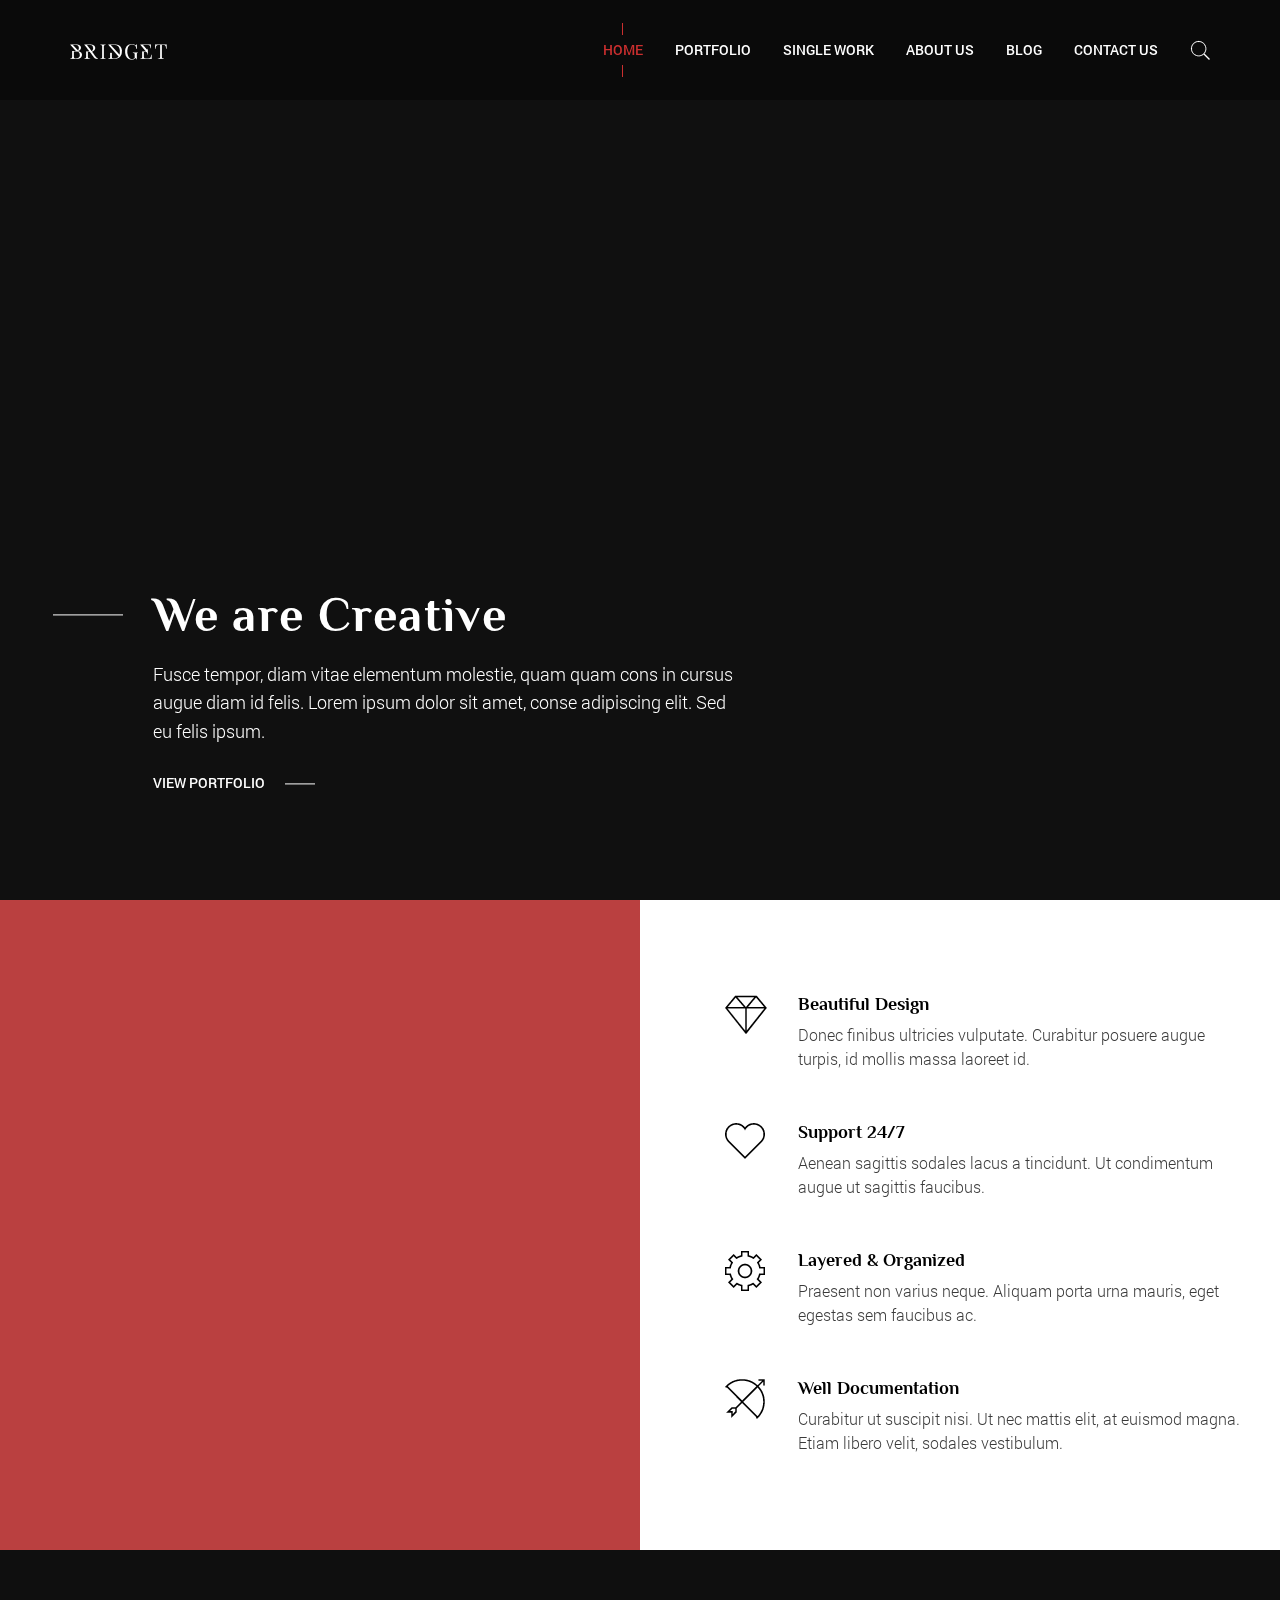
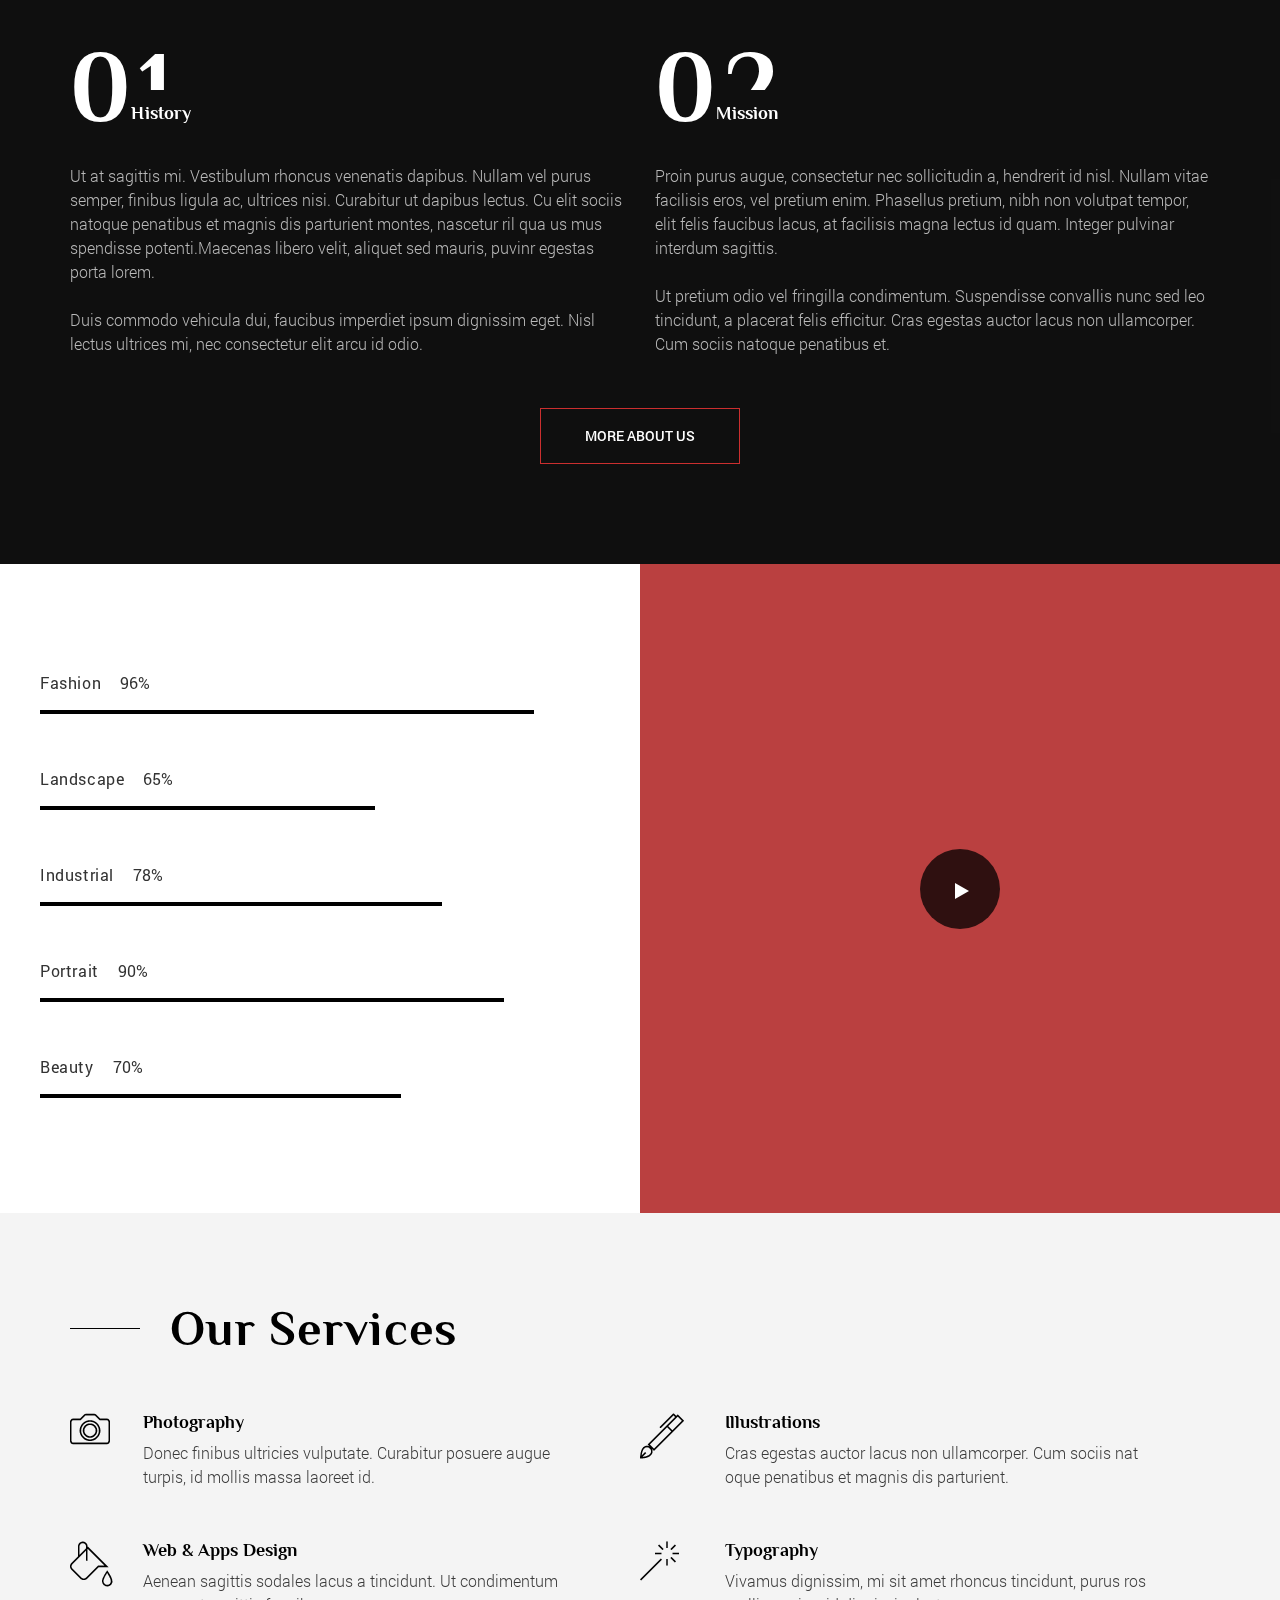
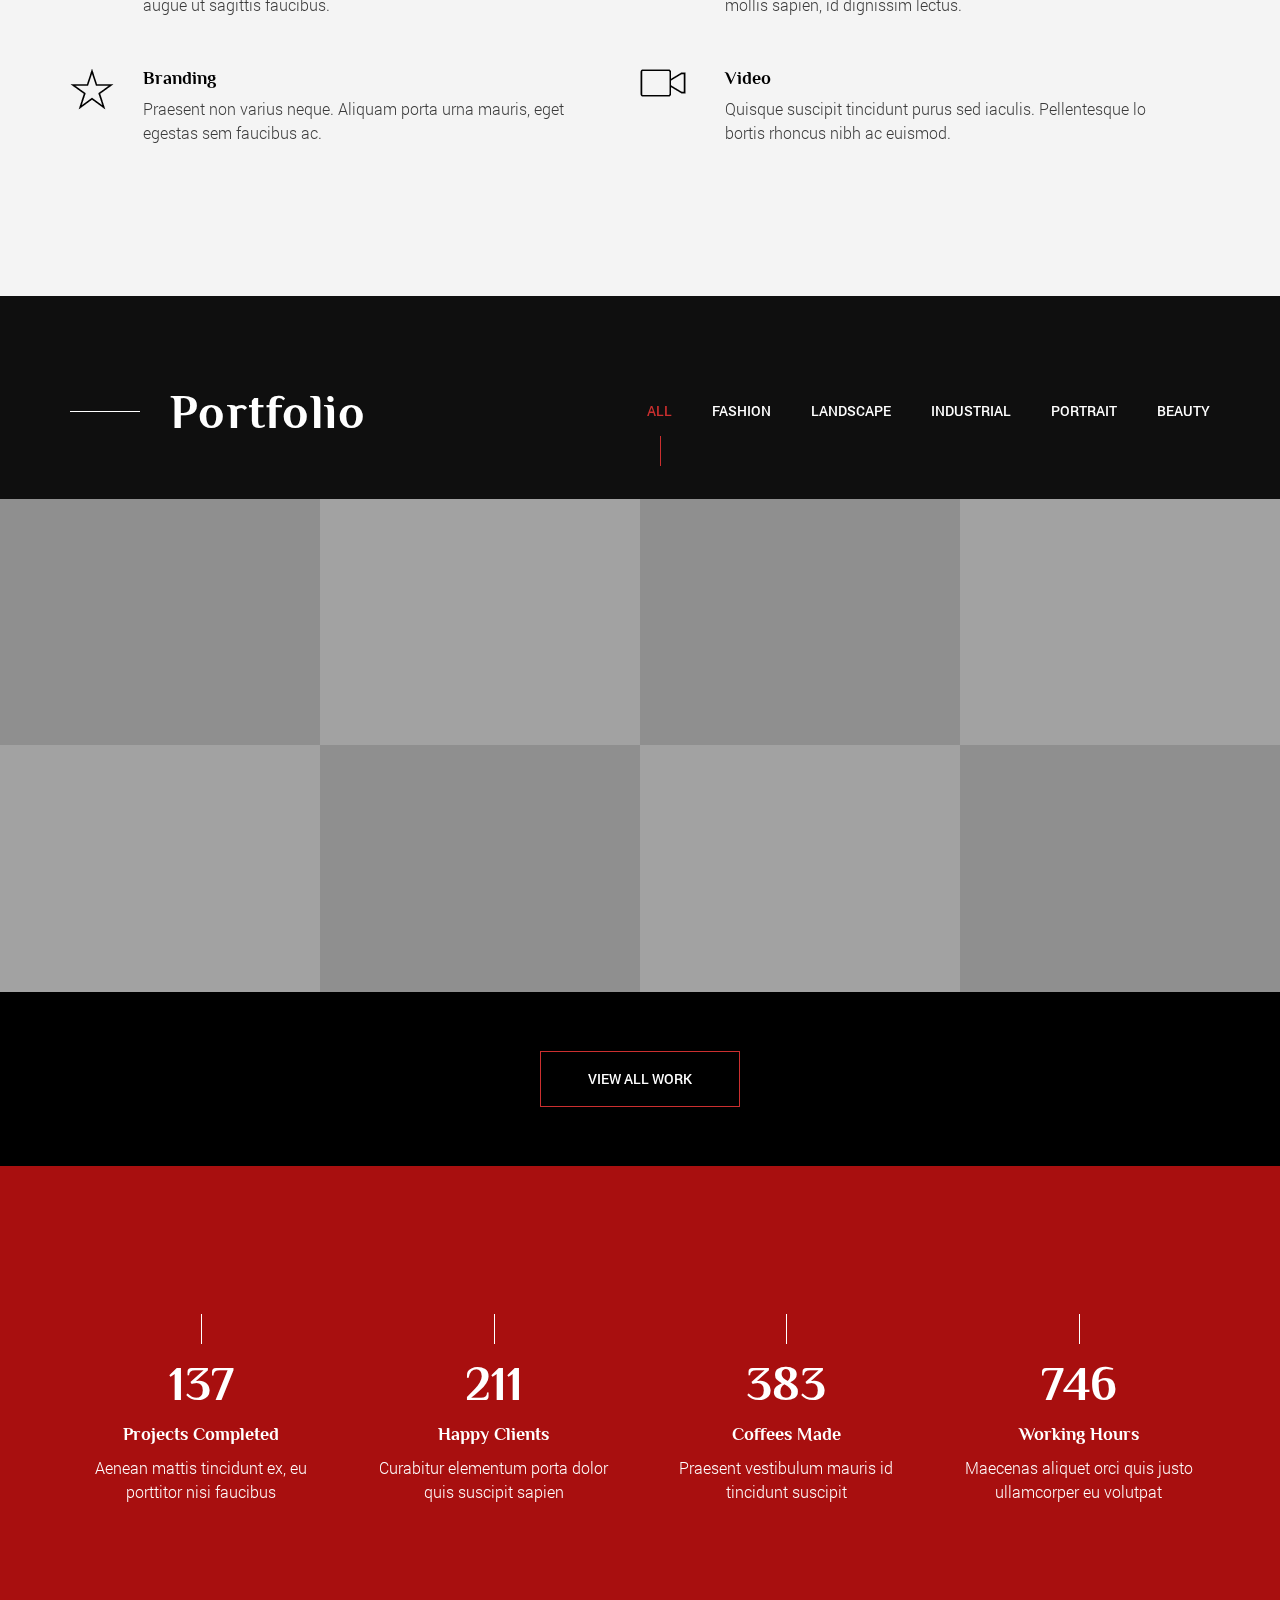
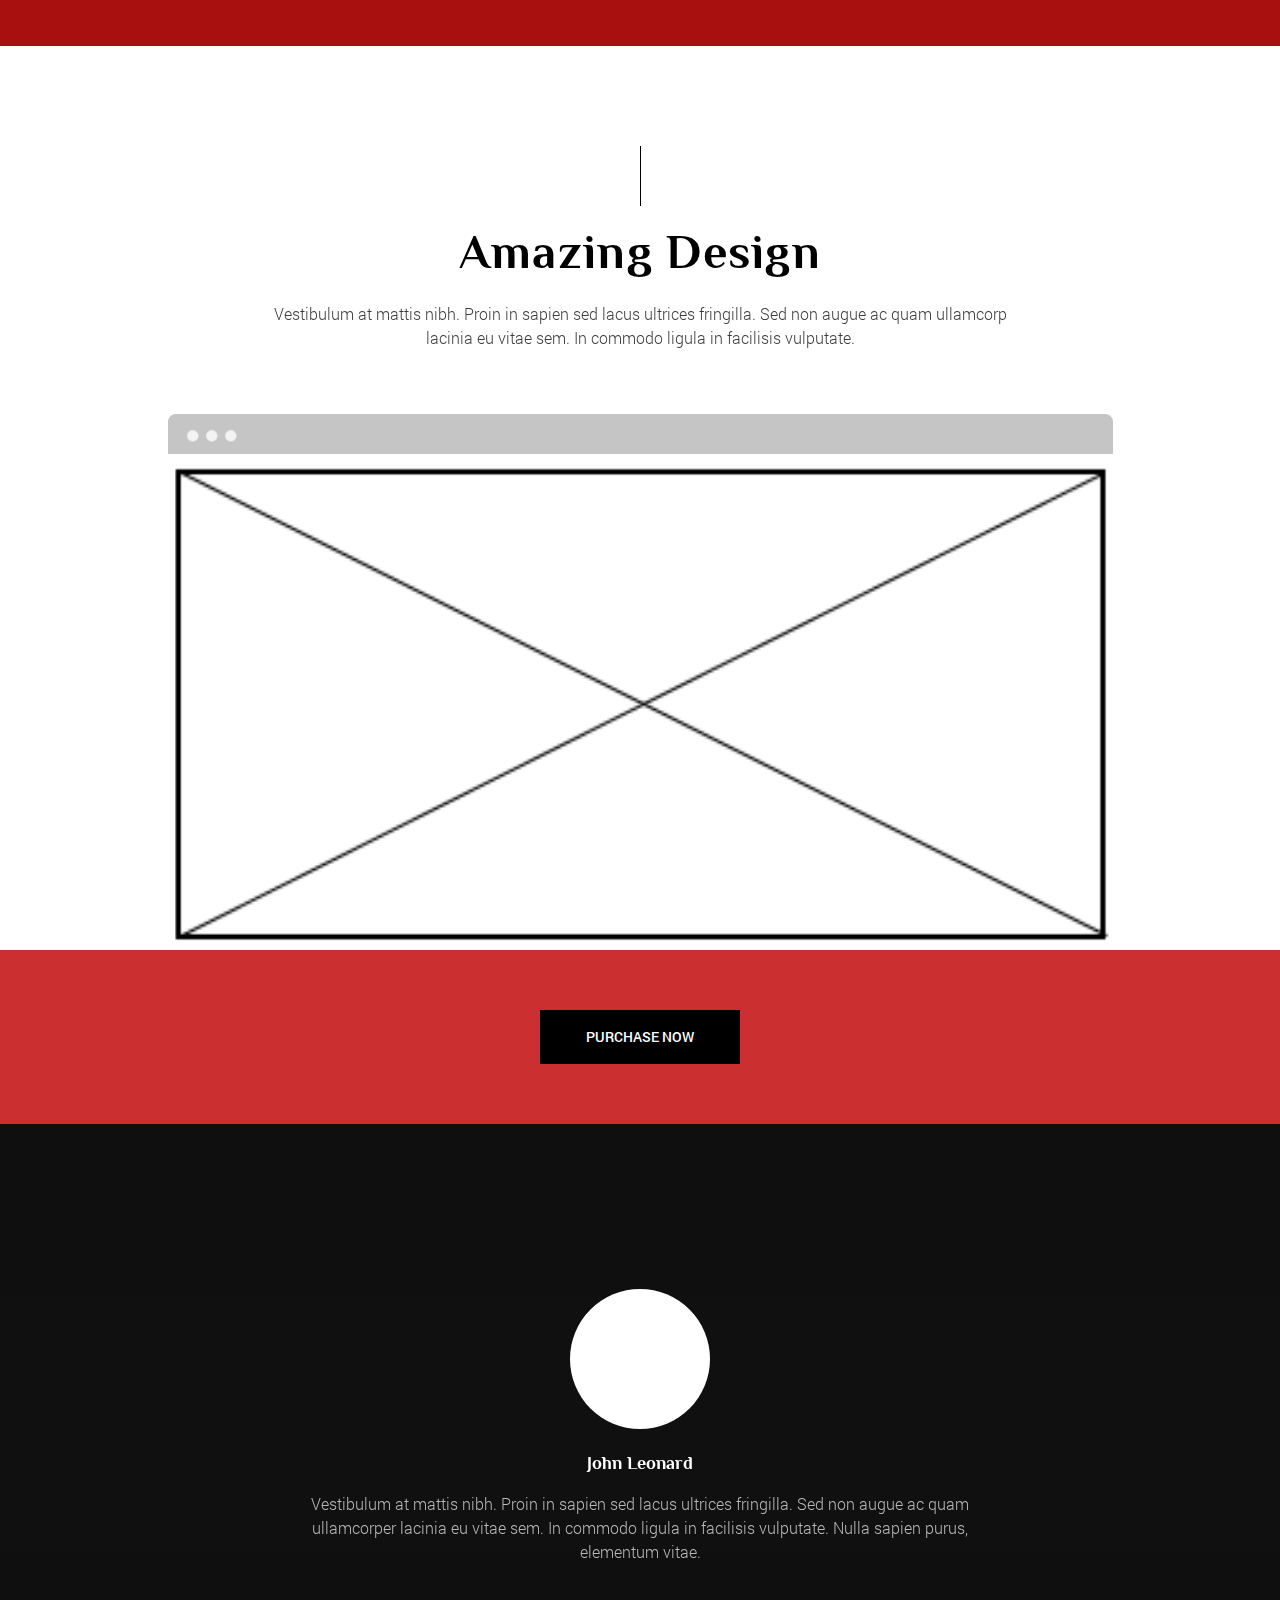
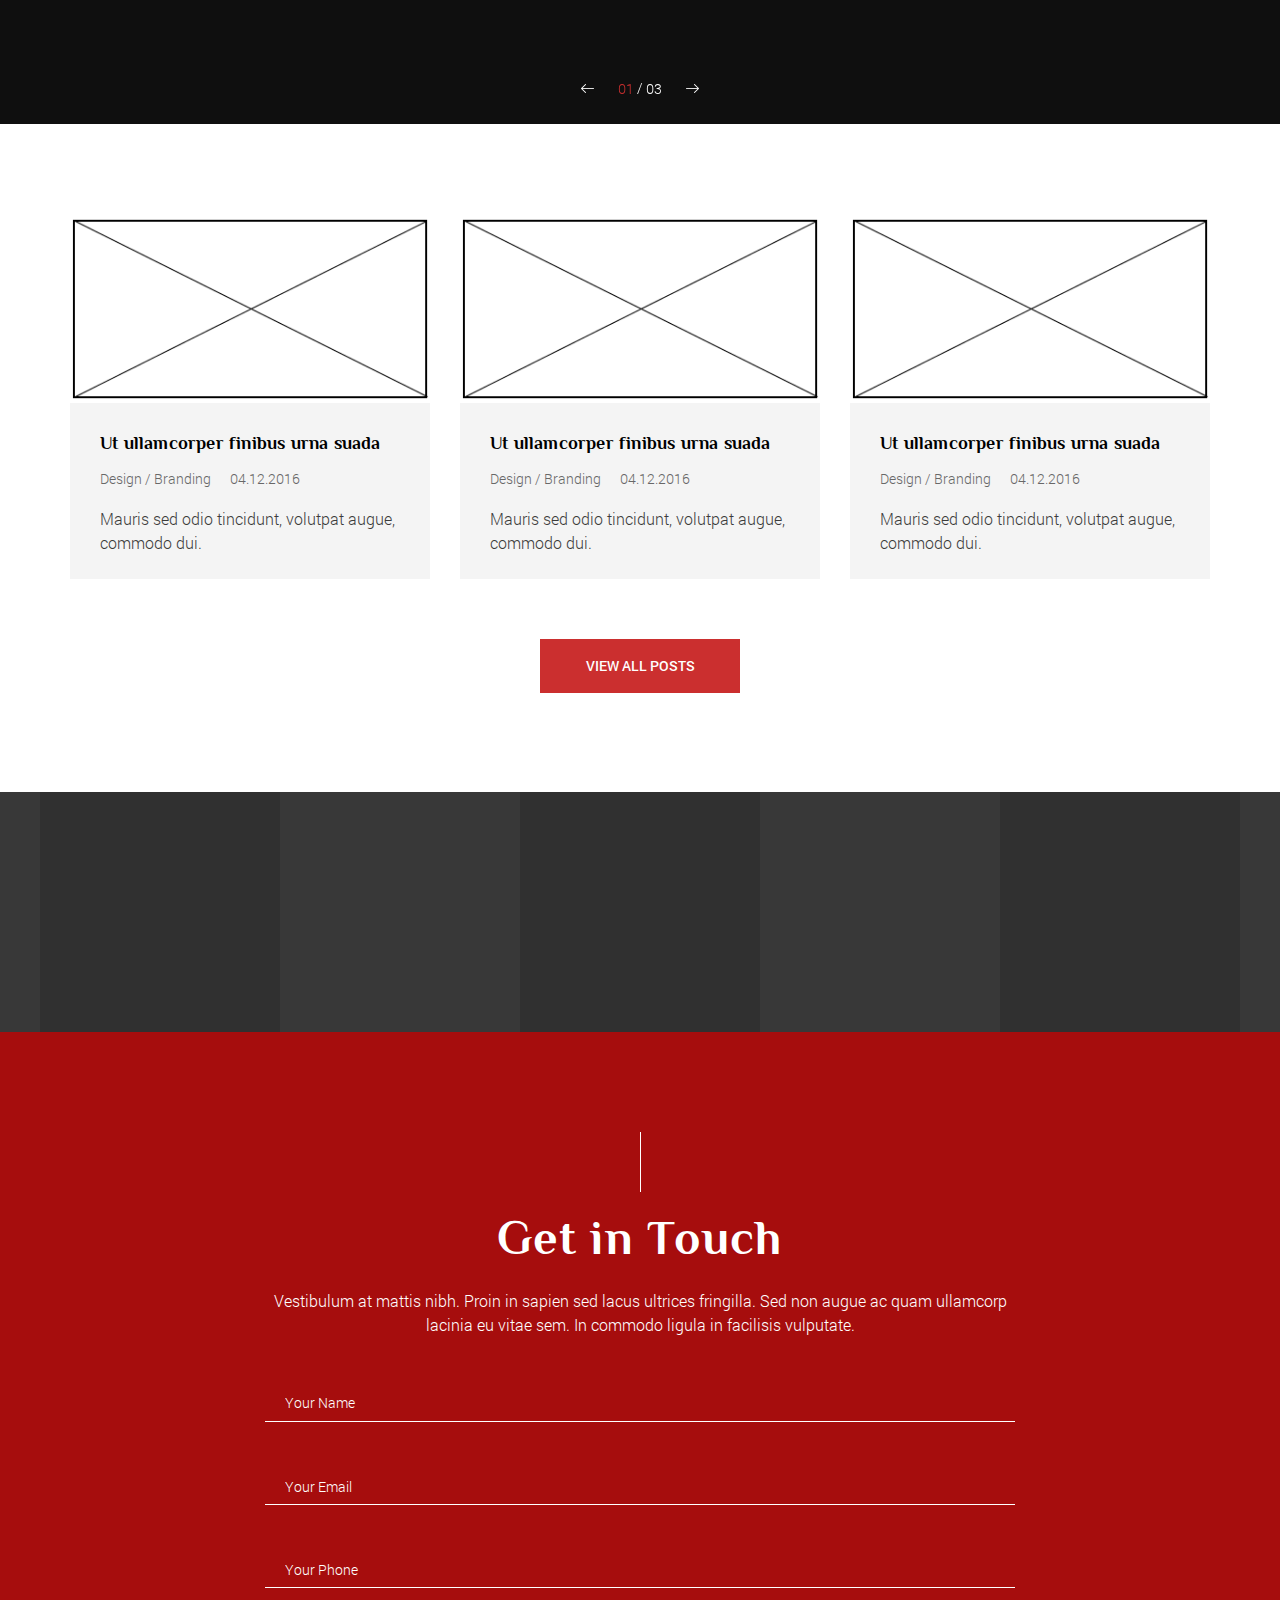
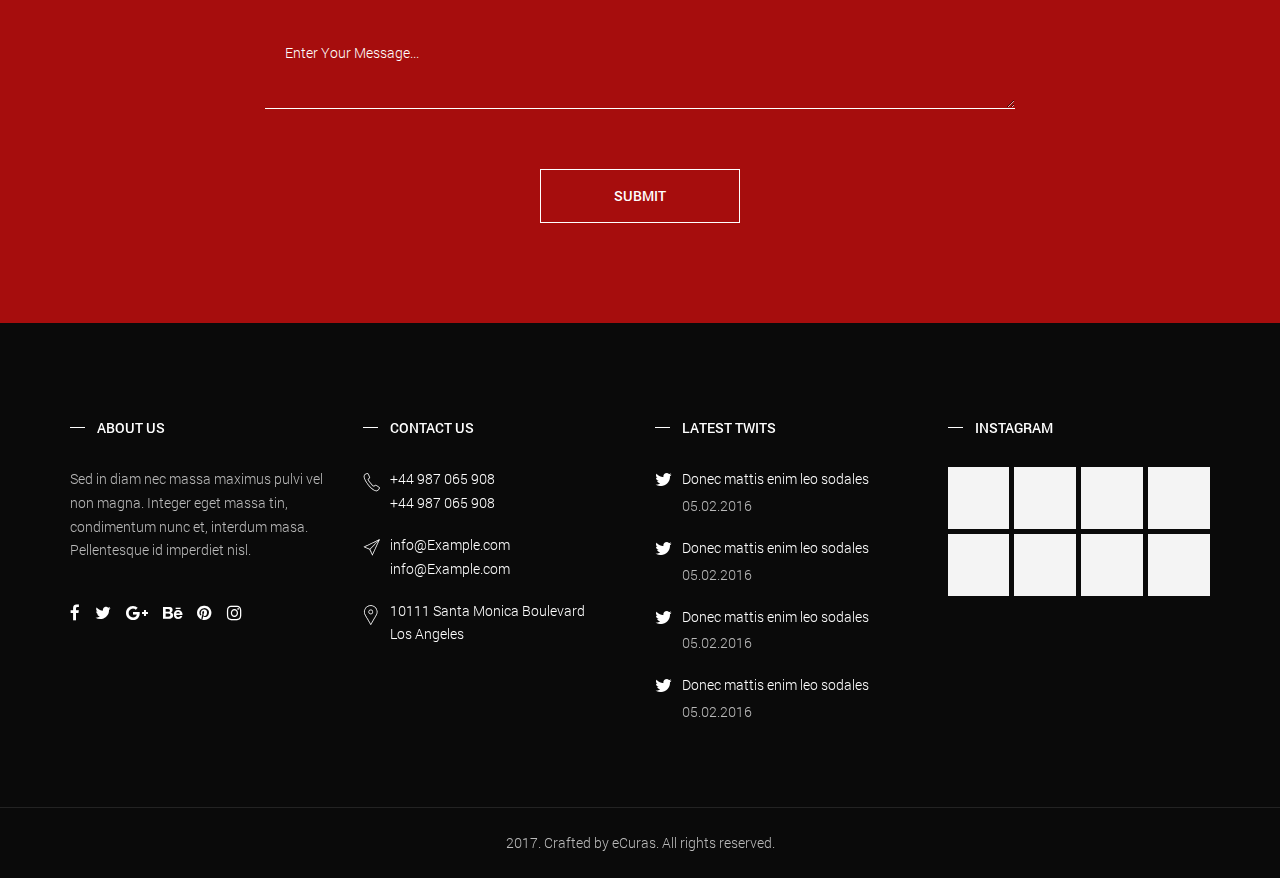
==== index.html @ b1b8be58 "baseWebsite" ====
<!DOCTYPE html>
<html lang="ru">

<head>

	<meta charset="utf-8">

	<title>Home Image</title>
	<meta name="description" content="">

	<meta http-equiv="X-UA-Compatible" content="IE=edge">
	<meta name="viewport" content="width=device-width, initial-scale=1, maximum-scale=1">

	<meta property="og:image" content="path/to/image.jpg">
	<link rel="shortcut icon" href="img/favicon/favicon.ico" type="image/x-icon">
	<link rel="apple-touch-icon" href="img/favicon/apple-touch-icon.png">
	<link rel="apple-touch-icon" sizes="72x72" href="img/favicon/apple-touch-icon-72x72.png">
	<link rel="apple-touch-icon" sizes="114x114" href="img/favicon/apple-touch-icon-114x114.png">
	
	<link rel="stylesheet" href="css/main.css">
	<link rel="stylesheet" href="css/media.css">

</head>

<body>

	<div class='wrapper wrapper-bridget'>
		<div class="hidden-navigation">
			<div class='top-button text-center'>
				<a href="#" class="menu-close"></a>
			</div>
			<div class="navigation-content">
				<a href="bridget-home-image.html" class='logo'>
					<img src="img/header-logo.png" alt="">
				</a>
				<nav>
					<ul>
						<li>
							<a href="bridget-home-image.html" class='active'>Home</a>
							<div class="first-submenu submenu">
								<ul>
									<li>
										<a href="bridget-home-image.html">Home Page Image</a>
									</li>
									<li>
										<a href="bridget-home-slider.html">Home Page Slider</a>
									</li>
									<li>
										<a href="bridget-home-video.html">Home Page Video</a>
									</li>
								</ul>
							</div>
						</li>
						<li>
							<a href="bridget-portfolio-3-wide.html">Portfolio</a>
							<div class="first-submenu submenu">
								<ul>
									<li>
										<a href="bridget-portfolio-3-wide.html">Portfolio 3 Wide</a>
									</li>
									<li>
										<a href="bridget-portfolio-3-grid.html">Portfolio 3 Grid</a>
									</li>
									<li>
										<a href="bridget-portfolio-4-wide.html">Portfolio 4 Wide</a>
									</li>
									<li>
										<a href="bridget-portfolio-4-grid.html">Portfolio 4 Grid</a>
									</li>
								</ul>
							</div>
						</li>
						<li>
							<a href="bridget-work-slider.html">Single work</a>
							<div class="first-submenu submenu">
								<ul>
									<li>
										<a href="bridget-work-audio.html">Single Work Audio</a>
									</li>
									<li>
										<a href="bridget-work-slider.html">Single Work Slider</a>
									</li>
									<li>
										<a href="bridget-work-video.html">Single Work Video</a>
									</li>
									<li>
										<a href="bridget-work-image.html">Single Work Image</a>
									</li>
								</ul>
							</div>
						</li>
						<li>
							<a href="bridget-about.html">About us</a>
						</li>
						<li>
							<a href="bridget-blog.html">Blog</a>
							<div class="first-submenu submenu">
								<ul>
									<li>
										<a href="bridget-blog.html">Blog</a>
									</li>
									<li>
										<a href="bridget-post.html">Single Post</a>
									</li>
								</ul>
							</div>
						</li>
						<li>
							<a href="bridget-contact-us.html">Contact us</a>
						</li>
						<li>
							<a href="#" class='search'></a>
						</li>
					</ul>
				</nav>
				<ul class="social">
					<li>
						<a href="#" class='facebook'>
							<i class="fa fa-facebook"></i>
						</a>
					</li>
					<li>
						<a href="#" class='twitter'>
							<i class="fa fa-twitter"></i>
						</a>
					</li>
					<li>
						<a href="#" class='google'>
							<i class="fa fa-google-plus"></i>
						</a>
					</li>
					<li>
						<a href="#" class='behance'>
							<i class="fa fa-behance"></i>
						</a>
					</li>
					<li>
						<a href="#" class='pinterest'>
							<i class="fa fa-pinterest"></i>
						</a>
					</li>
					<li>
						<a href="#" class='instagram'>
							<i class="fa fa-instagram"></i>
						</a>
					</li>
				</ul>
			</div>
		</div>

		<header class="page-header page-header-image">
			<!-- Header nav -->
			<div class="header-navigation">
				<div class="container">
					<div class="row">
						<div class="col-md-12">
							<a href="bridget-home-image.html" class='logo'>
								<img src="img/header-logo.png" alt="">
							</a>
							<a href="#" class="menu-open">
								<span></span>
							</a>
							<div class="header-search">
								<form>
									<div class="input">
										<input type="text" placeholder='Search...'>
										<button></button>
									</div>
								</form>
							</div>
							<nav>
								<ul>
									<li>
										<a href="bridget-home-image.html" class='active'>Home</a>
										<div class="first-submenu submenu">
											<ul>
												<li>
													<a href="bridget-home-image.html">Home Page Image</a>
												</li>
												<li>
													<a href="bridget-home-slider.html">Home Page Slider</a>
												</li>
												<li>
													<a href="bridget-home-video.html">Home Page Video</a>
												</li>
											</ul>
										</div>
									</li>
									<li>
										<a href="bridget-portfolio-3-wide.html">Portfolio</a>
										<div class="first-submenu submenu">
											<ul>
												<li>
													<a href="bridget-portfolio-3-wide.html">Portfolio 3 Wide</a>
												</li>
												<li>
													<a href="bridget-portfolio-3-grid.html">Portfolio 3 Grid</a>
												</li>
												<li>
													<a href="bridget-portfolio-4-wide.html">Portfolio 4 Wide</a>
												</li>
												<li>
													<a href="bridget-portfolio-4-grid.html">Portfolio 4 Grid</a>
												</li>
											</ul>
										</div>
									</li>
									<li>
										<a href="bridget-work-slider.html">Single work</a>
										<div class="first-submenu submenu">
											<ul>
												<li>
													<a href="bridget-work-audio.html">Single Work Audio</a>
												</li>
												<li>
													<a href="bridget-work-slider.html">Single Work Slider</a>
												</li>
												<li>
													<a href="bridget-work-video.html">Single Work Video</a>
												</li>
												<li>
													<a href="bridget-work-image.html">Single Work Image</a>
												</li>
											</ul>
										</div>
									</li>
									<li>
										<a href="bridget-about.html">About us</a>
									</li>
									<li>
										<a href="bridget-blog.html">Blog</a>
										<div class="first-submenu submenu">
											<ul>
												<li>
													<a href="bridget-blog.html">Blog</a>
												</li>
												<li>
													<a href="bridget-post.html">Single Post</a>
												</li>
											</ul>
										</div>
									</li>
									<li>
										<a href="bridget-contact-us.html">Contact us</a>
									</li>
									<li>
										<a href="#" class='search'></a>
									</li>
								</ul>
							</nav>
						</div>
					</div>
				</div>
			</div>

			<!-- Header content -->
			<div class="header-content">
				<div class="container">
					<div class="row">
						<div class="col-md-6 col-md-offset-1 col-sm-10 col-sm-offset-1 col-xs-10 col-xs-offset-1">
							<div class="row">
								<div class="section-title">We are Creative</div>
								<div class="text">
									<p>Fusce tempor, diam vitae elementum molestie, quam quam cons in cursus augue diam id felis. Lorem ipsum dolor sit amet, conse adipiscing elit. Sed eu felis ipsum. </p>
								</div>
								<a href="bridget-portfolio-3-grid.html">View portfolio</a>
							</div>
						</div>
					</div>
				</div>
			</div>
		</header>

		<section class="section-second">
			<div class="container-fluid">
				<div class="row">
					<div class="col-md-6 col-sm-12 picture"></div>
					<div class="col-md-6 col-sm-12 list-items">
						<ul class='items'>
							<li>
								<img src="img/second-icon-1.png" alt="">
								<div>Beautiful Design</div>
								<p>Donec finibus ultricies vulputate. Curabitur posuere augue turpis, id mollis massa laoreet id.</p>
							</li>
							<li>
								<img src="img/second-icon-2.png" alt="">
								<div>Support 24/7</div>
								<p>Aenean sagittis sodales lacus a tincidunt. Ut condimentum augue ut sagittis faucibus.</p>
							</li>
							<li>
								<img src="img/second-icon-3.png" alt="">
								<div>Layered &amp; Organized</div>
								<p>Praesent non varius neque. Aliquam porta urna mauris, eget egestas sem faucibus ac.</p>
							</li>
							<li>
								<img src="img/second-icon-4.png" alt="">
								<div>Well Documentation</div>
								<p>Curabitur ut suscipit nisi. Ut nec mattis elit, at euismod magna. Etiam libero velit, sodales vestibulum.</p>
							</li>
						</ul>
					</div>
				</div>
			</div>
		</section>

		<section class="section-more-about-us">
			<div class="container">
				<div class="row">
					<div class="col-md-6">
						<div class="item">
							<div class="number">
								<span>0</span>
								<span>1</span>
								<div>History</div>
							</div>
							<p>Ut at sagittis mi. Vestibulum rhoncus venenatis dapibus. Nullam vel purus semper, finibus ligula ac, ultrices nisi. Curabitur ut dapibus lectus. Cu elit sociis natoque penatibus et magnis dis parturient montes, nascetur ril qua us mus spendisse
								potenti.Maecenas libero velit, aliquet sed mauris, puvinr egestas porta lorem. 
							</p>
							<p>Duis commodo vehicula dui, faucibus imperdiet ipsum dignissim eget. Nisl lectus ultrices mi, nec consectetur elit arcu id odio.
							</p>
						</div>
					</div>
					<div class="col-md-6">
						<div class="item">
							<div class="number">
								<span>0</span>
								<span>2</span>
								<div>Mission</div>
							</div>
							<p>Proin purus augue, consectetur nec sollicitudin a, hendrerit id nisl. Nullam vitae facilisis eros, vel pretium enim. Phasellus pretium, nibh non volutpat tempor, elit felis faucibus lacus, at facilisis magna lectus id quam. Integer pulvinar interdum
								sagittis. 
							</p>
							<p>Ut pretium odio vel fringilla condimentum. Suspendisse convallis nunc sed leo tincidunt, a placerat felis efficitur. Cras egestas auctor lacus non ullamcorper. Cum sociis natoque penatibus et.
							</p>
						</div>
					</div>
					<div class="col-md-12 text-center">
						<a href="bridget-about.html" class='button main-button'>More about us</a>
					</div>
				</div>
			</div>
		</section>

		<section class="section-video">
			<div class="container-fluid">
				<div class="row">
					<div class="col-md-6 progress-items">
						<ul>
							<li class='progress-item'>
								<div class="title">Fashion</div>
								<div class="progress-number">96%</div>
								<div class="progress">
									<div class="progress-bar" role="progressbar"  aria-valuemin="0" aria-valuemax="100">
									</div>
								</div>
							</li>
							<li class='progress-item'>
								<div class="title">Landscape</div>
								<div class="progress-number">65%</div>
								<div class="progress">
									<div class="progress-bar" role="progressbar"  aria-valuemin="0" aria-valuemax="100">
									</div>
								</div>
							</li>
							<li class='progress-item'>
								<div class="title">Industrial</div>
								<div class="progress-number">78%</div>
								<div class="progress">
									<div class="progress-bar" role="progressbar"  aria-valuemin="0" aria-valuemax="100">
									</div>
								</div>
							</li>
							<li class='progress-item'>
								<div class="title">Portrait</div>
								<div class="progress-number">90%</div>
								<div class="progress">
									<div class="progress-bar" role="progressbar"  aria-valuemin="0" aria-valuemax="100">
									</div>
								</div>
							</li>
							<li class='progress-item'>
								<div class="title">Beauty</div>
								<div class="progress-number">70%</div>
								<div class="progress">
									<div class="progress-bar" role="progressbar"  aria-valuemin="0" aria-valuemax="100">
									</div>
								</div>
							</li>
						</ul>
					</div>
					<div class="col-md-6">
						<div class="row">
							<div class="video-item"></div>
						</div>
					</div>
				</div>
			</div>
		</section>

		<section class="section-our-services">
			<div class="container">
				<div class="row">
					<div class="col-md-12">
						<div class="section-title inversion-title">Our Services</div>
					</div>
					<div class="col-md-12">
						<ul class='items'>
							<li>
								<img src="img/our-services-icon-1.png" alt="">
								<div>Photography</div>
								<p>Donec finibus ultricies vulputate. Curabitur posuere augue turpis, id mollis massa laoreet id.</p>
							</li>
							<li>
								<img src="img/our-services-icon-2.png" alt="">
								<div>Illustrations</div>
								<p>Cras egestas auctor lacus non ullamcorper. Cum sociis nat oque penatibus et magnis dis parturient.</p>
							</li>
							<li>
								<img src="img/our-services-icon-3.png" alt="">
								<div>Web &amp; Apps Design</div>
								<p>Aenean sagittis sodales lacus a tincidunt. Ut condimentum augue ut sagittis faucibus.</p>
							</li>
							<li>
								<img src="img/our-services-icon-4.png" alt="">
								<div>Typography</div>
								<p>Vivamus dignissim, mi sit amet rhoncus tincidunt, purus ros mollis sapien, id dignissim lectus.</p>
							</li>
							<li>
								<img src="img/our-services-icon-5.png" alt="">
								<div>Branding</div>
								<p>Praesent non varius neque. Aliquam porta urna mauris, eget egestas sem faucibus ac.</p>
							</li>
							<li>
								<img src="img/our-services-icon-6.png" alt="">
								<div>Video</div>
								<p>Quisque suscipit tincidunt purus sed iaculis. Pellentesque lo bortis rhoncus nibh ac euismod.</p>
							</li>
						</ul>
					</div>
				</div>
			</div>
		</section>

		<section class="section-portfolio">
			<header class='section-header'>
				<div class="container">
					<div class="row">
						<div class="col-md-12">
							<div class="section-title">Portfolio</div>
							<div class="section-navigation">
								<nav>
									<ul>
										<li>
											<a href="#" class='active'>All</a>
										</li>
										<li>
											<a href="#">Fashion</a>
										</li>
										<li>
											<a href="#">Landscape</a>
										</li>
										<li>
											<a href="#">Industrial</a>
										</li>
										<li>
											<a href="#">Portrait</a>
										</li>
										<li>
											<a href="#">Beauty</a>
										</li>
									</ul>
								</nav>
							</div>
						</div>
					</div>
				</div>
			</header>
			<div class="content fluid-4">
				<div class="container-fluid">
					<div class="row">
						<div class="portfolio-items">
							<a href='bridget-work-image.html' class="portfolio-item">
								<span class="item-content">
									<span class="icon"></span>
									<span class="category-name">Fasion</span>
								</span>
							</a>
							<a href='bridget-work-image.html' class="portfolio-item">
								<span class="item-content">
									<span class="icon"></span>
									<span class="category-name">Fasion</span>
								</span>
							</a>
							<a href='bridget-work-image.html' class="portfolio-item">
								<span class="item-content">
									<span class="icon"></span>
									<span class="category-name">Fasion</span>
								</span>
							</a>
							<a href='bridget-work-image.html' class="portfolio-item">
								<span class="item-content">
									<span class="icon"></span>
									<span class="category-name">Fasion</span>
								</span>
							</a>
							<a href='bridget-work-image.html' class="portfolio-item">
								<span class="item-content">
									<span class="icon"></span>
									<span class="category-name">Fasion</span>
								</span>
							</a>
							<a href='bridget-work-image.html' class="portfolio-item">
								<span class="item-content">
									<span class="icon"></span>
									<span class="category-name">Fasion</span>
								</span>
							</a>
							<a href='bridget-work-image.html' class="portfolio-item">
								<span class="item-content">
									<span class="icon"></span>
									<span class="category-name">Fasion</span>
								</span>
							</a>
							<a href='bridget-work-image.html' class="portfolio-item">
								<span class="item-content">
									<span class="icon"></span>
									<span class="category-name">Fasion</span>
								</span>
							</a>
						</div>
					</div>
					<div class="row">
						<div class="content-button text-center col-md-12">
							<a href="bridget-portfolio-3-grid.html" class='button main-button'>View all work</a>
						</div>
					</div>
				</div>
			</div>
		</section>

		<section class="section-achievements">
			<div class="container">
				<div class="row">
					<div class="achievemts-item col-lg-3 col-md-6">
						<div class="number">137</div>
						<div class="title">Projects Completed</div>
						<p class="description">Aenean mattis tincidunt ex, eu porttitor nisi faucibus</p>
					</div>
					<div class="achievemts-item col-lg-3 col-md-6">
						<div class="number">211</div>
						<div class="title">Happy Clients</div>
						<p class="description">Curabitur elementum porta dolor quis suscipit sapien</p>
					</div>
					<div class="achievemts-item col-lg-3 col-md-6">
						<div class="number">383</div>
						<div class="title">Coffees Made</div>
						<p class="description"> Praesent vestibulum mauris id tincidunt suscipit</p>
					</div>
					<div class="achievemts-item col-lg-3 col-md-6">
						<div class="number">746</div>
						<div class="title">Working Hours</div>
						<p class="description">Maecenas aliquet orci quis justo ullamcorper eu volutpat</p>
					</div>
				</div>
			</div>
		</section>

		<section class="section-amazing-design">
			<div class="container">
				<div class="row">
					<div class="section-title center-title inversion-title">Amazing Design</div>
					<div class="col-md-8 col-md-offset-2">
						<p>Vestibulum at mattis nibh. Proin in sapien sed lacus ultrices fringilla. Sed non augue ac quam ullamcorp lacinia eu vitae sem. In commodo ligula in facilisis vulputate.</p>
					</div>
					<div class="col-md-10 col-md-offset-1">
						<div class="mockup">
							<img src="img/mockup.png" alt="">
							<img src="img/img.png" alt="">
						</div>
					</div>
				</div>
			</div>
			<div class="container-fluid">
				<div class="row">
					<div class="content-button text-center col-md-12">
						<a href="bridget-contact-us.html" class='button second-button'>Purchase now</a>
					</div>
				</div>
			</div>
		</section>

		<section class="section-first-slider">
			<div class="container">
				<div class="row">
					<div class="owl-carousel">
						<div class="slide">
							<div class="img"></div>
							<div class="title">John Leonard</div>
							<p class="description">Vestibulum at mattis nibh. Proin in sapien sed lacus ultrices fringilla. Sed non augue ac quam ullamcorper lacinia eu vitae sem. In commodo ligula in facilisis vulputate. Nulla sapien purus, elementum vitae.</p>
						</div>
						<div class="slide">
							<div class="img"></div>
							<div class="title">John Leonard 2</div>
							<p class="description">Vestibulum at mattis nibh. Proin in sapien sed lacus ultrices fringilla. Sed non augue ac quam ullamcorper lacinia eu vitae sem. In commodo ligula in facilisis vulputate. Nulla sapien purus, elementum vitae.</p>
						</div>
						<div class="slide">
							<div class="img"></div>
							<div class="title">John Leonard 3</div>
							<p class="description">Vestibulum at mattis nibh. Proin in sapien sed lacus ultrices fringilla. Sed non augue ac quam ullamcorper lacinia eu vitae sem. In commodo ligula in facilisis vulputate. Nulla sapien purus, elementum vitae.</p>
						</div>
					</div>
					<div class="slider-nav">
						<div class="nav-arrow nav-prev"></div>
						<div class="nav-number">
							<div class="nav-current"></div> /
							<div class="nav-total"></div>
						</div>
						<div class="nav-arrow nav-next"></div>
					</div>
				</div>
			</div>
		</section>

		<section class="section-posts">
			<div class="container">
				<div class="row">
					<div class="posts">
						<div class="posts-item">
							<a href="bridget-post.html">
								<div class="img">
									<img src="img/img.png" alt="">
								</div>
							</a>
							<div class="content">
								<div class="title">
									<a href="bridget-post.html">Ut ullamcorper finibus urna suada</a>
								</div>
								<div class="subtitle">
									<span class="category">Design / Branding</span>
									<span class="date">04.12.2016</span>
								</div>
								<p class="description">
									Mauris sed odio tincidunt, volutpat augue, commodo dui.
								</p>
							</div>
						</div>
						<div class="posts-item">
							<a href="bridget-post.html">
								<div class="img">
									<img src="img/img.png" alt="">
								</div>
							</a>
							<div class="content">
								<div class="title">
									<a href="bridget-post.html">Ut ullamcorper finibus urna suada</a>
								</div>
								<div class="subtitle">
									<span class="category">Design / Branding</span>
									<span class="date">04.12.2016</span>
								</div>
								<p class="description">
									Mauris sed odio tincidunt, volutpat augue, commodo dui.
								</p>
							</div>
						</div>
						<div class="posts-item">
							<a href="bridget-post.html">
								<div class="img">
									<img src="img/img.png" alt="">
								</div>
							</a>
							<div class="content">
								<div class="title">
									<a href="bridget-post.html">Ut ullamcorper finibus urna suada</a>
								</div>
								<div class="subtitle">
									<span class="category">Design / Branding</span>
									<span class="date">04.12.2016</span>
								</div>
								<p class="description">
									Mauris sed odio tincidunt, volutpat augue, commodo dui.
								</p>
							</div>
						</div>
					</div>
					<div class="content-button text-center col-md-12">
						<a href="bridget-blog.html" class='button third-button'>View all posts</a>
					</div>
				</div>
			</div>
		</section>

		<section class="section-second-slider">
			<div class="container-fluid">
				<div class="row">
					<div class="owl-carousel">
						<div class="slide">
							<a href="bridget-portfolio-3-grid.html">
								<span class="category-name"># bridget</span>
							</a>
						</div>
						<div class="slide">
							<a href="bridget-portfolio-3-grid.html">
								<span class="category-name"># bridget</span>
							</a>
						</div>
						<div class="slide">
							<a href="bridget-portfolio-3-grid.html">
								<span class="category-name"># bridget</span>
							</a>
						</div>
						<div class="slide">
							<a href="bridget-portfolio-3-grid.html">
								<span class="category-name"># bridget</span>
							</a>
						</div>
						<div class="slide">
							<a href="bridget-portfolio-3-grid.html">
								<span class="category-name"># bridget</span>
							</a>
						</div>
						<div class="slide">
							<a href="bridget-portfolio-3-grid.html">
								<span class="category-name"># bridget</span>
							</a>
						</div>
						<div class="slide">
							<a href="bridget-portfolio-3-grid.html">
								<span class="category-name"># bridget</span>
							</a>
						</div>
						<div class="slide">
							<a href="bridget-portfolio-3-grid.html">
								<span class="category-name"># bridget</span>
							</a>
						</div>
					</div>
				</div>
			</div>
		</section>

		<section class="section-form">
			<div class="container">
				<div class="row">
					<div class="col-md-8 col-md-offset-2">
						<div class="section-title center-title">Get in Touch</div>
						<p>
							Vestibulum at mattis nibh. Proin in sapien sed lacus ultrices fringilla. Sed non augue ac quam ullamcorp lacinia eu vitae sem. In commodo ligula in facilisis vulputate.
						</p>
						<form class='first-form'>
							<input type="text" placeholder="Your Name">
							<input type="text" placeholder="Your Email">
							<input type="text" placeholder="Your Phone">
							<textarea placeholder="Enter Your Message..."></textarea>
							<div class="button">
								<button>Submit</button>
							</div>
						</form>
					</div>
				</div>
			</div>
		</section>

		<footer class="page-footer">
			<div class="container">
				<div class="row">
					<div class="footer-column col-lg-3 col-md-6 col-sm-6">
						<div class="column-title">About us</div>
						<div class="column-row">
							<p>Sed in diam nec massa maximus pulvi vel non magna. Integer eget massa tin, condimentum nunc et, interdum masa. Pellentesque id imperdiet nisl.
							</p>
						</div>
						<div class="column-row">
							<ul class="social">
								<li>
									<a href="#" class='facebook'>
										<i class="fa fa-facebook"></i>
									</a>
								</li>
								<li>
									<a href="#" class='twitter'>
										<i class="fa fa-twitter"></i>
									</a>
								</li>
								<li>
									<a href="#" class='google'>
										<i class="fa fa-google-plus"></i>
									</a>
								</li>
								<li>
									<a href="#" class='behance'>
										<i class="fa fa-behance"></i>
									</a>
								</li>
								<li>
									<a href="#" class='pinterest'>
										<i class="fa fa-pinterest"></i>
									</a>
								</li>
								<li>
									<a href="#" class='instagram'>
										<i class="fa fa-instagram"></i>
									</a>
								</li>
							</ul>
						</div>
					</div>
					<div class="footer-column col-lg-3 col-md-6 col-sm-6">
						<div class="column-title">Contact us</div>
						<div class="column-row">
							<div class="phone">
								<div>
									<a href="tel:+44987065908">+44 987 065 908</a>
								</div>
								<div>
									<a href="tel:+44987065908">+44 987 065 908</a>
								</div>
							</div>
						</div>
						<div class="column-row">
							<div class="email">
								<div>
									<a href="mailto:info@Example.com">info@Example.com</a>
								</div>
								<div>
									<a href="mailto:info@Example.com">info@Example.com</a>
								</div>
							</div>
						</div>
						<div class="column-row">
							<div class="address">
								<div>10111 Santa Monica Boulevard</div>
								<div>Los Angeles</div>
							</div>
						</div>
					</div>
					<div class="footer-column col-lg-3 col-md-6 col-sm-6">
						<div class="column-title">Latest twits</div>
						<div class="column-row">
							<a href='#' class="twit">
								<div>Donec mattis enim leo sodales</div>
								<div class="date">05.02.2016</div>
							</a>
						</div>
						<div class="column-row">
							<a href='#' class="twit">
								<div>Donec mattis enim leo sodales</div>
								<div class="date">05.02.2016</div>
							</a>
						</div>
						<div class="column-row">
							<a href='#' class="twit">
								<div>Donec mattis enim leo sodales</div>
								<div class="date">05.02.2016</div>
							</a>
						</div>
						<div class="column-row">
							<a href='#' class="twit">
								<div>Donec mattis enim leo sodales</div>
								<div class="date">05.02.2016</div>
							</a>
						</div>
					</div>
					<div class="footer-column col-lg-3 col-md-6 col-sm-6">
						<div class="column-title">Instagram</div>
						<div class="column-row">
							<a href="#" class="instagram-post">
								<img src="img/instagram.jpg" alt="">
							</a>
							<a href="#" class="instagram-post">
								<img src="img/instagram.jpg" alt="">
							</a>
							<a href="#" class="instagram-post">
								<img src="img/instagram.jpg" alt="">
							</a>
							<a href="#" class="instagram-post">
								<img src="img/instagram.jpg" alt="">
							</a>
							<a href="#" class="instagram-post">
								<img src="img/instagram.jpg" alt="">
							</a>
							<a href="#" class="instagram-post">
								<img src="img/instagram.jpg" alt="">
							</a>
							<a href="#" class="instagram-post">
								<img src="img/instagram.jpg" alt="">
							</a>
							<a href="#" class="instagram-post">
								<img src="img/instagram.jpg" alt="">
							</a>
						</div>
					</div>
				</div>
			</div>
			<div class="container-fluid">
				<div class="row">
					<div class="col-md-12 copyright">
						2017. Crafted by eCuras. All rights reserved.
					</div>
				</div>
			</div>
		</footer>
	</div>

	<script src="js/scripts.min.js"></script>
	<script src="js/common.js"></script>

</body>

</html>
---- css/main.css ----
@font-face {
  font-family: "Roboto";
  font-weight: 300;
  font-style: normal;
  src: url("../fonts/RobotoLight/RobotoLight.eot");
  src: url("../fonts/RobotoLight/RobotoLight.eot?#iefix") format("embedded-opentype"), url("../fonts/RobotoLight/RobotoLight.woff") format("woff"), url("../fonts/RobotoLight/RobotoLight.ttf") format("truetype"); }

@font-face {
  font-family: "Roboto";
  font-weight: 400;
  font-style: normal;
  src: url("../fonts/RobotoRegular/RobotoRegular.eot");
  src: url("../fonts/RobotoRegular/RobotoRegular.eot?#iefix") format("embedded-opentype"), url("../fonts/RobotoRegular/RobotoRegular.woff") format("woff"), url("../fonts/RobotoRegular/RobotoRegular.ttf") format("truetype"); }

@font-face {
  font-family: "Roboto";
  font-weight: 500;
  font-style: normal;
  src: url("../fonts/RobotoMedium/RobotoMedium.eot");
  src: url("../fonts/RobotoMedium/RobotoMedium.eot?#iefix") format("embedded-opentype"), url("../fonts/RobotoMedium/RobotoMedium.woff") format("woff"), url("../fonts/RobotoMedium/RobotoMedium.ttf") format("truetype"); }

@font-face {
  font-family: "Roboto";
  font-weight: 700;
  font-style: normal;
  src: url("../fonts/RobotoBold/RobotoBold.eot");
  src: url("../fonts/RobotoBold/RobotoBold.eot?#iefix") format("embedded-opentype"), url("../fonts/RobotoBold/RobotoBold.woff") format("woff"), url("../fonts/RobotoBold/RobotoBold.ttf") format("truetype"); }

@font-face {
  font-family: "Roboto";
  font-weight: 300;
  font-style: italic;
  src: url("../fonts/RobotoLightItalic/RobotoLightItalic.eot");
  src: url("../fonts/RobotoLightItalic/RobotoLightItalic.eot?#iefix") format("embedded-opentype"), url("../fonts/RobotoLightItalic/RobotoLightItalic.woff") format("woff"), url("../fonts/RobotoLightItalic/RobotoLightItalic.ttf") format("truetype"); }

@font-face {
  font-family: "Roboto";
  font-weight: 900;
  font-style: normal;
  src: url("../fonts/RobotoBlack/RobotoBlack.eot");
  src: url("../fonts/RobotoBlack/RobotoBlack.eot?#iefix") format("embedded-opentype"), url("../fonts/RobotoBlack/RobotoBlack.woff") format("woff"), url("../fonts/RobotoBlack/RobotoBlack.ttf") format("truetype"); }

@font-face {
  font-family: "Philosopher";
  font-weight: 700;
  font-style: normal;
  src: url("../fonts/PhilosopherBold/PhilosopherBold.eot");
  src: url("../fonts/PhilosopherBold/PhilosopherBold.eot?#iefix") format("embedded-opentype"), url("../fonts/PhilosopherBold/PhilosopherBold.woff") format("woff"), url("../fonts/PhilosopherBold/PhilosopherBold.ttf") format("truetype"); }

html {
  font-family: sans-serif;
  -ms-text-size-adjust: 100%;
  -webkit-text-size-adjust: 100%; }

body {
  margin: 0; }

article, aside, details, figcaption, figure, footer, header, hgroup, main, menu, nav, section, summary {
  display: block; }

audio, canvas, progress, video {
  display: inline-block;
  vertical-align: baseline; }

audio:not([controls]) {
  display: none;
  height: 0; }

[hidden], template {
  display: none; }

a {
  background-color: transparent; }

a:active, a:hover {
  outline: 0; }

abbr[title] {
  border-bottom: 1px dotted; }

b, strong {
  font-weight: bold; }

dfn {
  font-style: italic; }

h1 {
  font-size: 2em;
  margin: 0.67em 0; }

mark {
  background: #ff0;
  color: #000; }

small {
  font-size: 80%; }

sub, sup {
  font-size: 75%;
  line-height: 0;
  position: relative;
  vertical-align: baseline; }

sup {
  top: -0.5em; }

sub {
  bottom: -0.25em; }

img {
  border: 0; }

svg:not(:root) {
  overflow: hidden; }

figure {
  margin: 1em 40px; }

hr {
  -webkit-box-sizing: content-box;
  box-sizing: content-box;
  height: 0; }

pre {
  overflow: auto; }

code, kbd, pre, samp {
  font-family: monospace, monospace;
  font-size: 1em; }

button, input, optgroup, select, textarea {
  color: inherit;
  font: inherit;
  margin: 0; }

button {
  overflow: visible; }

button, select {
  text-transform: none; }

button, html input[type="button"], input[type="reset"], input[type="submit"] {
  -webkit-appearance: button;
  cursor: pointer; }

button[disabled], html input[disabled] {
  cursor: default; }

button::-moz-focus-inner, input::-moz-focus-inner {
  border: 0;
  padding: 0; }

input {
  line-height: normal; }

input[type="checkbox"], input[type="radio"] {
  -webkit-box-sizing: border-box;
  box-sizing: border-box;
  padding: 0; }

input[type="number"]::-webkit-inner-spin-button, input[type="number"]::-webkit-outer-spin-button {
  height: auto; }

input[type="search"] {
  -webkit-appearance: textfield;
  -webkit-box-sizing: content-box;
  box-sizing: content-box; }

input[type="search"]::-webkit-search-cancel-button, input[type="search"]::-webkit-search-decoration {
  -webkit-appearance: none; }

fieldset {
  border: 1px solid #c0c0c0;
  margin: 0 2px;
  padding: 0.35em 0.625em 0.75em; }

legend {
  border: 0;
  padding: 0; }

textarea {
  overflow: auto; }

optgroup {
  font-weight: bold; }

table {
  border-collapse: collapse;
  border-spacing: 0; }

td, th {
  padding: 0; }

* {
  -webkit-box-sizing: border-box;
  box-sizing: border-box; }

*:before, *:after {
  -webkit-box-sizing: border-box;
  box-sizing: border-box; }

html {
  font-size: 10px;
  -webkit-tap-highlight-color: transparent; }

body {
  font-family: "Helvetica Neue",Helvetica,Arial,sans-serif;
  font-size: 14px;
  line-height: 1.42857143;
  color: #333;
  background-color: #fff; }

input, button, select, textarea {
  font-family: inherit;
  font-size: inherit;
  line-height: inherit; }

a {
  color: #337ab7;
  text-decoration: none; }

a:hover, a:focus {
  color: #23527c;
  text-decoration: underline; }

a:focus {
  outline: 5px auto -webkit-focus-ring-color;
  outline-offset: -2px; }

figure {
  margin: 0; }

img {
  vertical-align: middle; }

.img-responsive {
  display: block;
  max-width: 100%;
  height: auto; }

.img-rounded {
  -webkit-border-radius: 6px;
          border-radius: 6px; }

.img-thumbnail {
  padding: 4px;
  line-height: 1.42857143;
  background-color: #fff;
  border: 1px solid #ddd;
  -webkit-border-radius: 4px;
          border-radius: 4px;
  -webkit-transition: all .2s ease-in-out;
  -o-transition: all .2s ease-in-out;
  transition: all .2s ease-in-out;
  display: inline-block;
  max-width: 100%;
  height: auto; }

.img-circle {
  -webkit-border-radius: 50%;
          border-radius: 50%; }

hr {
  margin-top: 20px;
  margin-bottom: 20px;
  border: 0;
  border-top: 1px solid #eee; }

.sr-only {
  position: absolute;
  width: 1px;
  height: 1px;
  margin: -1px;
  padding: 0;
  overflow: hidden;
  clip: rect(0, 0, 0, 0);
  border: 0; }

.sr-only-focusable:active, .sr-only-focusable:focus {
  position: static;
  width: auto;
  height: auto;
  margin: 0;
  overflow: visible;
  clip: auto; }

[role="button"] {
  cursor: pointer; }

.container {
  margin-right: auto;
  margin-left: auto;
  padding-left: 15px;
  padding-right: 15px; }

@media (min-width: 768px) {
  .container {
    width: 750px; } }

@media (min-width: 992px) {
  .container {
    width: 970px; } }

@media (min-width: 1200px) {
  .container {
    width: 1170px; } }

.container-fluid {
  margin-right: auto;
  margin-left: auto;
  padding-left: 15px;
  padding-right: 15px; }

.row {
  margin-left: -15px;
  margin-right: -15px; }

.col-xs-1, .col-sm-1, .col-md-1, .col-lg-1, .col-xs-2, .col-sm-2, .col-md-2, .col-lg-2, .col-xs-3, .col-sm-3, .col-md-3, .col-lg-3, .col-xs-4, .col-sm-4, .col-md-4, .col-lg-4, .col-xs-5, .col-sm-5, .col-md-5, .col-lg-5, .col-xs-6, .col-sm-6, .col-md-6, .col-lg-6, .col-xs-7, .col-sm-7, .col-md-7, .col-lg-7, .col-xs-8, .col-sm-8, .col-md-8, .col-lg-8, .col-xs-9, .col-sm-9, .col-md-9, .col-lg-9, .col-xs-10, .col-sm-10, .col-md-10, .col-lg-10, .col-xs-11, .col-sm-11, .col-md-11, .col-lg-11, .col-xs-12, .col-sm-12, .col-md-12, .col-lg-12 {
  position: relative;
  min-height: 1px;
  padding-left: 15px;
  padding-right: 15px; }

.col-xs-1, .col-xs-2, .col-xs-3, .col-xs-4, .col-xs-5, .col-xs-6, .col-xs-7, .col-xs-8, .col-xs-9, .col-xs-10, .col-xs-11, .col-xs-12 {
  float: left; }

.col-xs-12 {
  width: 100%; }

.col-xs-11 {
  width: 91.66666667%; }

.col-xs-10 {
  width: 83.33333333%; }

.col-xs-9 {
  width: 75%; }

.col-xs-8 {
  width: 66.66666667%; }

.col-xs-7 {
  width: 58.33333333%; }

.col-xs-6 {
  width: 50%; }

.col-xs-5 {
  width: 41.66666667%; }

.col-xs-4 {
  width: 33.33333333%; }

.col-xs-3 {
  width: 25%; }

.col-xs-2 {
  width: 16.66666667%; }

.col-xs-1 {
  width: 8.33333333%; }

.col-xs-pull-12 {
  right: 100%; }

.col-xs-pull-11 {
  right: 91.66666667%; }

.col-xs-pull-10 {
  right: 83.33333333%; }

.col-xs-pull-9 {
  right: 75%; }

.col-xs-pull-8 {
  right: 66.66666667%; }

.col-xs-pull-7 {
  right: 58.33333333%; }

.col-xs-pull-6 {
  right: 50%; }

.col-xs-pull-5 {
  right: 41.66666667%; }

.col-xs-pull-4 {
  right: 33.33333333%; }

.col-xs-pull-3 {
  right: 25%; }

.col-xs-pull-2 {
  right: 16.66666667%; }

.col-xs-pull-1 {
  right: 8.33333333%; }

.col-xs-pull-0 {
  right: auto; }

.col-xs-push-12 {
  left: 100%; }

.col-xs-push-11 {
  left: 91.66666667%; }

.col-xs-push-10 {
  left: 83.33333333%; }

.col-xs-push-9 {
  left: 75%; }

.col-xs-push-8 {
  left: 66.66666667%; }

.col-xs-push-7 {
  left: 58.33333333%; }

.col-xs-push-6 {
  left: 50%; }

.col-xs-push-5 {
  left: 41.66666667%; }

.col-xs-push-4 {
  left: 33.33333333%; }

.col-xs-push-3 {
  left: 25%; }

.col-xs-push-2 {
  left: 16.66666667%; }

.col-xs-push-1 {
  left: 8.33333333%; }

.col-xs-push-0 {
  left: auto; }

.col-xs-offset-12 {
  margin-left: 100%; }

.col-xs-offset-11 {
  margin-left: 91.66666667%; }

.col-xs-offset-10 {
  margin-left: 83.33333333%; }

.col-xs-offset-9 {
  margin-left: 75%; }

.col-xs-offset-8 {
  margin-left: 66.66666667%; }

.col-xs-offset-7 {
  margin-left: 58.33333333%; }

.col-xs-offset-6 {
  margin-left: 50%; }

.col-xs-offset-5 {
  margin-left: 41.66666667%; }

.col-xs-offset-4 {
  margin-left: 33.33333333%; }

.col-xs-offset-3 {
  margin-left: 25%; }

.col-xs-offset-2 {
  margin-left: 16.66666667%; }

.col-xs-offset-1 {
  margin-left: 8.33333333%; }

.col-xs-offset-0 {
  margin-left: 0; }

@media (min-width: 768px) {
  .col-sm-1, .col-sm-2, .col-sm-3, .col-sm-4, .col-sm-5, .col-sm-6, .col-sm-7, .col-sm-8, .col-sm-9, .col-sm-10, .col-sm-11, .col-sm-12 {
    float: left; }
  .col-sm-12 {
    width: 100%; }
  .col-sm-11 {
    width: 91.66666667%; }
  .col-sm-10 {
    width: 83.33333333%; }
  .col-sm-9 {
    width: 75%; }
  .col-sm-8 {
    width: 66.66666667%; }
  .col-sm-7 {
    width: 58.33333333%; }
  .col-sm-6 {
    width: 50%; }
  .col-sm-5 {
    width: 41.66666667%; }
  .col-sm-4 {
    width: 33.33333333%; }
  .col-sm-3 {
    width: 25%; }
  .col-sm-2 {
    width: 16.66666667%; }
  .col-sm-1 {
    width: 8.33333333%; }
  .col-sm-pull-12 {
    right: 100%; }
  .col-sm-pull-11 {
    right: 91.66666667%; }
  .col-sm-pull-10 {
    right: 83.33333333%; }
  .col-sm-pull-9 {
    right: 75%; }
  .col-sm-pull-8 {
    right: 66.66666667%; }
  .col-sm-pull-7 {
    right: 58.33333333%; }
  .col-sm-pull-6 {
    right: 50%; }
  .col-sm-pull-5 {
    right: 41.66666667%; }
  .col-sm-pull-4 {
    right: 33.33333333%; }
  .col-sm-pull-3 {
    right: 25%; }
  .col-sm-pull-2 {
    right: 16.66666667%; }
  .col-sm-pull-1 {
    right: 8.33333333%; }
  .col-sm-pull-0 {
    right: auto; }
  .col-sm-push-12 {
    left: 100%; }
  .col-sm-push-11 {
    left: 91.66666667%; }
  .col-sm-push-10 {
    left: 83.33333333%; }
  .col-sm-push-9 {
    left: 75%; }
  .col-sm-push-8 {
    left: 66.66666667%; }
  .col-sm-push-7 {
    left: 58.33333333%; }
  .col-sm-push-6 {
    left: 50%; }
  .col-sm-push-5 {
    left: 41.66666667%; }
  .col-sm-push-4 {
    left: 33.33333333%; }
  .col-sm-push-3 {
    left: 25%; }
  .col-sm-push-2 {
    left: 16.66666667%; }
  .col-sm-push-1 {
    left: 8.33333333%; }
  .col-sm-push-0 {
    left: auto; }
  .col-sm-offset-12 {
    margin-left: 100%; }
  .col-sm-offset-11 {
    margin-left: 91.66666667%; }
  .col-sm-offset-10 {
    margin-left: 83.33333333%; }
  .col-sm-offset-9 {
    margin-left: 75%; }
  .col-sm-offset-8 {
    margin-left: 66.66666667%; }
  .col-sm-offset-7 {
    margin-left: 58.33333333%; }
  .col-sm-offset-6 {
    margin-left: 50%; }
  .col-sm-offset-5 {
    margin-left: 41.66666667%; }
  .col-sm-offset-4 {
    margin-left: 33.33333333%; }
  .col-sm-offset-3 {
    margin-left: 25%; }
  .col-sm-offset-2 {
    margin-left: 16.66666667%; }
  .col-sm-offset-1 {
    margin-left: 8.33333333%; }
  .col-sm-offset-0 {
    margin-left: 0; } }

@media (min-width: 992px) {
  .col-md-1, .col-md-2, .col-md-3, .col-md-4, .col-md-5, .col-md-6, .col-md-7, .col-md-8, .col-md-9, .col-md-10, .col-md-11, .col-md-12 {
    float: left; }
  .col-md-12 {
    width: 100%; }
  .col-md-11 {
    width: 91.66666667%; }
  .col-md-10 {
    width: 83.33333333%; }
  .col-md-9 {
    width: 75%; }
  .col-md-8 {
    width: 66.66666667%; }
  .col-md-7 {
    width: 58.33333333%; }
  .col-md-6 {
    width: 50%; }
  .col-md-5 {
    width: 41.66666667%; }
  .col-md-4 {
    width: 33.33333333%; }
  .col-md-3 {
    width: 25%; }
  .col-md-2 {
    width: 16.66666667%; }
  .col-md-1 {
    width: 8.33333333%; }
  .col-md-pull-12 {
    right: 100%; }
  .col-md-pull-11 {
    right: 91.66666667%; }
  .col-md-pull-10 {
    right: 83.33333333%; }
  .col-md-pull-9 {
    right: 75%; }
  .col-md-pull-8 {
    right: 66.66666667%; }
  .col-md-pull-7 {
    right: 58.33333333%; }
  .col-md-pull-6 {
    right: 50%; }
  .col-md-pull-5 {
    right: 41.66666667%; }
  .col-md-pull-4 {
    right: 33.33333333%; }
  .col-md-pull-3 {
    right: 25%; }
  .col-md-pull-2 {
    right: 16.66666667%; }
  .col-md-pull-1 {
    right: 8.33333333%; }
  .col-md-pull-0 {
    right: auto; }
  .col-md-push-12 {
    left: 100%; }
  .col-md-push-11 {
    left: 91.66666667%; }
  .col-md-push-10 {
    left: 83.33333333%; }
  .col-md-push-9 {
    left: 75%; }
  .col-md-push-8 {
    left: 66.66666667%; }
  .col-md-push-7 {
    left: 58.33333333%; }
  .col-md-push-6 {
    left: 50%; }
  .col-md-push-5 {
    left: 41.66666667%; }
  .col-md-push-4 {
    left: 33.33333333%; }
  .col-md-push-3 {
    left: 25%; }
  .col-md-push-2 {
    left: 16.66666667%; }
  .col-md-push-1 {
    left: 8.33333333%; }
  .col-md-push-0 {
    left: auto; }
  .col-md-offset-12 {
    margin-left: 100%; }
  .col-md-offset-11 {
    margin-left: 91.66666667%; }
  .col-md-offset-10 {
    margin-left: 83.33333333%; }
  .col-md-offset-9 {
    margin-left: 75%; }
  .col-md-offset-8 {
    margin-left: 66.66666667%; }
  .col-md-offset-7 {
    margin-left: 58.33333333%; }
  .col-md-offset-6 {
    margin-left: 50%; }
  .col-md-offset-5 {
    margin-left: 41.66666667%; }
  .col-md-offset-4 {
    margin-left: 33.33333333%; }
  .col-md-offset-3 {
    margin-left: 25%; }
  .col-md-offset-2 {
    margin-left: 16.66666667%; }
  .col-md-offset-1 {
    margin-left: 8.33333333%; }
  .col-md-offset-0 {
    margin-left: 0; } }

@media (min-width: 1200px) {
  .col-lg-1, .col-lg-2, .col-lg-3, .col-lg-4, .col-lg-5, .col-lg-6, .col-lg-7, .col-lg-8, .col-lg-9, .col-lg-10, .col-lg-11, .col-lg-12 {
    float: left; }
  .col-lg-12 {
    width: 100%; }
  .col-lg-11 {
    width: 91.66666667%; }
  .col-lg-10 {
    width: 83.33333333%; }
  .col-lg-9 {
    width: 75%; }
  .col-lg-8 {
    width: 66.66666667%; }
  .col-lg-7 {
    width: 58.33333333%; }
  .col-lg-6 {
    width: 50%; }
  .col-lg-5 {
    width: 41.66666667%; }
  .col-lg-4 {
    width: 33.33333333%; }
  .col-lg-3 {
    width: 25%; }
  .col-lg-2 {
    width: 16.66666667%; }
  .col-lg-1 {
    width: 8.33333333%; }
  .col-lg-pull-12 {
    right: 100%; }
  .col-lg-pull-11 {
    right: 91.66666667%; }
  .col-lg-pull-10 {
    right: 83.33333333%; }
  .col-lg-pull-9 {
    right: 75%; }
  .col-lg-pull-8 {
    right: 66.66666667%; }
  .col-lg-pull-7 {
    right: 58.33333333%; }
  .col-lg-pull-6 {
    right: 50%; }
  .col-lg-pull-5 {
    right: 41.66666667%; }
  .col-lg-pull-4 {
    right: 33.33333333%; }
  .col-lg-pull-3 {
    right: 25%; }
  .col-lg-pull-2 {
    right: 16.66666667%; }
  .col-lg-pull-1 {
    right: 8.33333333%; }
  .col-lg-pull-0 {
    right: auto; }
  .col-lg-push-12 {
    left: 100%; }
  .col-lg-push-11 {
    left: 91.66666667%; }
  .col-lg-push-10 {
    left: 83.33333333%; }
  .col-lg-push-9 {
    left: 75%; }
  .col-lg-push-8 {
    left: 66.66666667%; }
  .col-lg-push-7 {
    left: 58.33333333%; }
  .col-lg-push-6 {
    left: 50%; }
  .col-lg-push-5 {
    left: 41.66666667%; }
  .col-lg-push-4 {
    left: 33.33333333%; }
  .col-lg-push-3 {
    left: 25%; }
  .col-lg-push-2 {
    left: 16.66666667%; }
  .col-lg-push-1 {
    left: 8.33333333%; }
  .col-lg-push-0 {
    left: auto; }
  .col-lg-offset-12 {
    margin-left: 100%; }
  .col-lg-offset-11 {
    margin-left: 91.66666667%; }
  .col-lg-offset-10 {
    margin-left: 83.33333333%; }
  .col-lg-offset-9 {
    margin-left: 75%; }
  .col-lg-offset-8 {
    margin-left: 66.66666667%; }
  .col-lg-offset-7 {
    margin-left: 58.33333333%; }
  .col-lg-offset-6 {
    margin-left: 50%; }
  .col-lg-offset-5 {
    margin-left: 41.66666667%; }
  .col-lg-offset-4 {
    margin-left: 33.33333333%; }
  .col-lg-offset-3 {
    margin-left: 25%; }
  .col-lg-offset-2 {
    margin-left: 16.66666667%; }
  .col-lg-offset-1 {
    margin-left: 8.33333333%; }
  .col-lg-offset-0 {
    margin-left: 0; } }

.clearfix:before, .clearfix:after, .container:before, .container:after, .container-fluid:before, .container-fluid:after, .row:before, .row:after {
  content: " ";
  display: table; }

.clearfix:after, .container:after, .container-fluid:after, .row:after {
  clear: both; }

.center-block {
  display: block;
  margin-left: auto;
  margin-right: auto; }

.pull-right {
  float: right !important; }

.pull-left {
  float: left !important; }

.hide {
  display: none !important; }

.show {
  display: block !important; }

.invisible {
  visibility: hidden; }

.text-hide {
  font: 0/0 a;
  color: transparent;
  text-shadow: none;
  background-color: transparent;
  border: 0; }

.hidden {
  display: none !important; }

.affix {
  position: fixed; }

@-ms-viewport {
  width: device-width; }

.visible-xs, .visible-sm, .visible-md, .visible-lg {
  display: none !important; }

.visible-xs-block, .visible-xs-inline, .visible-xs-inline-block, .visible-sm-block, .visible-sm-inline, .visible-sm-inline-block, .visible-md-block, .visible-md-inline, .visible-md-inline-block, .visible-lg-block, .visible-lg-inline, .visible-lg-inline-block {
  display: none !important; }

@media (max-width: 767px) {
  .visible-xs {
    display: block !important; }
  table.visible-xs {
    display: table !important; }
  tr.visible-xs {
    display: table-row !important; }
  th.visible-xs, td.visible-xs {
    display: table-cell !important; } }

@media (max-width: 767px) {
  .visible-xs-block {
    display: block !important; } }

@media (max-width: 767px) {
  .visible-xs-inline {
    display: inline !important; } }

@media (max-width: 767px) {
  .visible-xs-inline-block {
    display: inline-block !important; } }

@media (min-width: 768px) and (max-width: 991px) {
  .visible-sm {
    display: block !important; }
  table.visible-sm {
    display: table !important; }
  tr.visible-sm {
    display: table-row !important; }
  th.visible-sm, td.visible-sm {
    display: table-cell !important; } }

@media (min-width: 768px) and (max-width: 991px) {
  .visible-sm-block {
    display: block !important; } }

@media (min-width: 768px) and (max-width: 991px) {
  .visible-sm-inline {
    display: inline !important; } }

@media (min-width: 768px) and (max-width: 991px) {
  .visible-sm-inline-block {
    display: inline-block !important; } }

@media (min-width: 992px) and (max-width: 1199px) {
  .visible-md {
    display: block !important; }
  table.visible-md {
    display: table !important; }
  tr.visible-md {
    display: table-row !important; }
  th.visible-md, td.visible-md {
    display: table-cell !important; } }

@media (min-width: 992px) and (max-width: 1199px) {
  .visible-md-block {
    display: block !important; } }

@media (min-width: 992px) and (max-width: 1199px) {
  .visible-md-inline {
    display: inline !important; } }

@media (min-width: 992px) and (max-width: 1199px) {
  .visible-md-inline-block {
    display: inline-block !important; } }

@media (min-width: 1200px) {
  .visible-lg {
    display: block !important; }
  table.visible-lg {
    display: table !important; }
  tr.visible-lg {
    display: table-row !important; }
  th.visible-lg, td.visible-lg {
    display: table-cell !important; } }

@media (min-width: 1200px) {
  .visible-lg-block {
    display: block !important; } }

@media (min-width: 1200px) {
  .visible-lg-inline {
    display: inline !important; } }

@media (min-width: 1200px) {
  .visible-lg-inline-block {
    display: inline-block !important; } }

@media (max-width: 767px) {
  .hidden-xs {
    display: none !important; } }

@media (min-width: 768px) and (max-width: 991px) {
  .hidden-sm {
    display: none !important; } }

@media (min-width: 992px) and (max-width: 1199px) {
  .hidden-md {
    display: none !important; } }

@media (min-width: 1200px) {
  .hidden-lg {
    display: none !important; } }

.visible-print {
  display: none !important; }

@media print {
  .visible-print {
    display: block !important; }
  table.visible-print {
    display: table !important; }
  tr.visible-print {
    display: table-row !important; }
  th.visible-print, td.visible-print {
    display: table-cell !important; } }

.visible-print-block {
  display: none !important; }

@media print {
  .visible-print-block {
    display: block !important; } }

.visible-print-inline {
  display: none !important; }

@media print {
  .visible-print-inline {
    display: inline !important; } }

.visible-print-inline-block {
  display: none !important; }

@media print {
  .visible-print-inline-block {
    display: inline-block !important; } }

@media print {
  .hidden-print {
    display: none !important; } }

@-webkit-keyframes progress-bar-stripes {
  from {
    background-position: 40px 0; }
  to {
    background-position: 0 0; } }

@keyframes progress-bar-stripes {
  from {
    background-position: 40px 0; }
  to {
    background-position: 0 0; } }

.progress {
  overflow: hidden;
  height: 20px;
  margin-bottom: 20px;
  background-color: #f5f5f5;
  -webkit-border-radius: 4px;
          border-radius: 4px;
  -webkit-box-shadow: inset 0 1px 2px rgba(0, 0, 0, 0.1);
  box-shadow: inset 0 1px 2px rgba(0, 0, 0, 0.1); }

.progress-bar {
  float: left;
  width: 0%;
  height: 100%;
  font-size: 12px;
  line-height: 20px;
  color: #fff;
  text-align: center;
  background-color: #337ab7;
  -webkit-box-shadow: inset 0 -1px 0 rgba(0, 0, 0, 0.15);
  box-shadow: inset 0 -1px 0 rgba(0, 0, 0, 0.15);
  -webkit-transition: width .6s ease;
  -o-transition: width .6s ease;
  transition: width .6s ease; }

.progress-striped .progress-bar, .progress-bar-striped {
  background-image: -webkit-linear-gradient(45deg, rgba(255, 255, 255, 0.15) 25%, transparent 25%, transparent 50%, rgba(255, 255, 255, 0.15) 50%, rgba(255, 255, 255, 0.15) 75%, transparent 75%, transparent);
  background-image: -o-linear-gradient(45deg, rgba(255, 255, 255, 0.15) 25%, transparent 25%, transparent 50%, rgba(255, 255, 255, 0.15) 50%, rgba(255, 255, 255, 0.15) 75%, transparent 75%, transparent);
  background-image: linear-gradient(45deg, rgba(255, 255, 255, 0.15) 25%, transparent 25%, transparent 50%, rgba(255, 255, 255, 0.15) 50%, rgba(255, 255, 255, 0.15) 75%, transparent 75%, transparent);
  -webkit-background-size: 40px 40px;
  background-size: 40px 40px; }

.progress.active .progress-bar, .progress-bar.active {
  -webkit-animation: progress-bar-stripes 2s linear infinite;
  animation: progress-bar-stripes 2s linear infinite; }

.progress-bar-success {
  background-color: #5cb85c; }

.progress-striped .progress-bar-success {
  background-image: -webkit-linear-gradient(45deg, rgba(255, 255, 255, 0.15) 25%, transparent 25%, transparent 50%, rgba(255, 255, 255, 0.15) 50%, rgba(255, 255, 255, 0.15) 75%, transparent 75%, transparent);
  background-image: -o-linear-gradient(45deg, rgba(255, 255, 255, 0.15) 25%, transparent 25%, transparent 50%, rgba(255, 255, 255, 0.15) 50%, rgba(255, 255, 255, 0.15) 75%, transparent 75%, transparent);
  background-image: linear-gradient(45deg, rgba(255, 255, 255, 0.15) 25%, transparent 25%, transparent 50%, rgba(255, 255, 255, 0.15) 50%, rgba(255, 255, 255, 0.15) 75%, transparent 75%, transparent); }

.progress-bar-info {
  background-color: #5bc0de; }

.progress-striped .progress-bar-info {
  background-image: -webkit-linear-gradient(45deg, rgba(255, 255, 255, 0.15) 25%, transparent 25%, transparent 50%, rgba(255, 255, 255, 0.15) 50%, rgba(255, 255, 255, 0.15) 75%, transparent 75%, transparent);
  background-image: -o-linear-gradient(45deg, rgba(255, 255, 255, 0.15) 25%, transparent 25%, transparent 50%, rgba(255, 255, 255, 0.15) 50%, rgba(255, 255, 255, 0.15) 75%, transparent 75%, transparent);
  background-image: linear-gradient(45deg, rgba(255, 255, 255, 0.15) 25%, transparent 25%, transparent 50%, rgba(255, 255, 255, 0.15) 50%, rgba(255, 255, 255, 0.15) 75%, transparent 75%, transparent); }

.progress-bar-warning {
  background-color: #f0ad4e; }

.progress-striped .progress-bar-warning {
  background-image: -webkit-linear-gradient(45deg, rgba(255, 255, 255, 0.15) 25%, transparent 25%, transparent 50%, rgba(255, 255, 255, 0.15) 50%, rgba(255, 255, 255, 0.15) 75%, transparent 75%, transparent);
  background-image: -o-linear-gradient(45deg, rgba(255, 255, 255, 0.15) 25%, transparent 25%, transparent 50%, rgba(255, 255, 255, 0.15) 50%, rgba(255, 255, 255, 0.15) 75%, transparent 75%, transparent);
  background-image: linear-gradient(45deg, rgba(255, 255, 255, 0.15) 25%, transparent 25%, transparent 50%, rgba(255, 255, 255, 0.15) 50%, rgba(255, 255, 255, 0.15) 75%, transparent 75%, transparent); }

.progress-bar-danger {
  background-color: #d9534f; }

.progress-striped .progress-bar-danger {
  background-image: -webkit-linear-gradient(45deg, rgba(255, 255, 255, 0.15) 25%, transparent 25%, transparent 50%, rgba(255, 255, 255, 0.15) 50%, rgba(255, 255, 255, 0.15) 75%, transparent 75%, transparent);
  background-image: -o-linear-gradient(45deg, rgba(255, 255, 255, 0.15) 25%, transparent 25%, transparent 50%, rgba(255, 255, 255, 0.15) 50%, rgba(255, 255, 255, 0.15) 75%, transparent 75%, transparent);
  background-image: linear-gradient(45deg, rgba(255, 255, 255, 0.15) 25%, transparent 25%, transparent 50%, rgba(255, 255, 255, 0.15) 50%, rgba(255, 255, 255, 0.15) 75%, transparent 75%, transparent); }

/**
 * Owl Carousel v2.2.1
 * Copyright 2013-2017 David Deutsch
 * Licensed under  ()
 */
.owl-carousel, .owl-carousel .owl-item {
  -webkit-tap-highlight-color: transparent;
  position: relative; }

.owl-carousel {
  display: none;
  width: 100%;
  z-index: 1; }

.owl-carousel .owl-stage {
  position: relative;
  -ms-touch-action: pan-Y;
  -moz-backface-visibility: hidden; }

.owl-carousel .owl-stage:after {
  content: ".";
  display: block;
  clear: both;
  visibility: hidden;
  line-height: 0;
  height: 0; }

.owl-carousel .owl-stage-outer {
  position: relative;
  overflow: hidden;
  -webkit-transform: translate3d(0, 0, 0); }

.owl-carousel .owl-item, .owl-carousel .owl-wrapper {
  -webkit-backface-visibility: hidden;
  -moz-backface-visibility: hidden;
  -ms-backface-visibility: hidden;
  -webkit-transform: translate3d(0, 0, 0);
  -moz-transform: translate3d(0, 0, 0);
  -ms-transform: translate3d(0, 0, 0); }

.owl-carousel .owl-item {
  min-height: 1px;
  float: left;
  -webkit-backface-visibility: hidden;
  -webkit-touch-callout: none; }

.owl-carousel .owl-item img {
  display: block;
  width: 100%; }

.owl-carousel .owl-dots.disabled, .owl-carousel .owl-nav.disabled {
  display: none; }

.no-js .owl-carousel, .owl-carousel.owl-loaded {
  display: block; }

.owl-carousel .owl-dot, .owl-carousel .owl-nav .owl-next, .owl-carousel .owl-nav .owl-prev {
  cursor: pointer;
  cursor: hand;
  -webkit-user-select: none;
  -moz-user-select: none;
  -ms-user-select: none;
  user-select: none; }

.owl-carousel.owl-loading {
  opacity: 0;
  display: block; }

.owl-carousel.owl-hidden {
  opacity: 0; }

.owl-carousel.owl-refresh .owl-item {
  visibility: hidden; }

.owl-carousel.owl-drag .owl-item {
  -webkit-user-select: none;
  -moz-user-select: none;
  -ms-user-select: none;
  user-select: none; }

.owl-carousel.owl-grab {
  cursor: move;
  cursor: -webkit-grab;
  cursor: grab; }

.owl-carousel.owl-rtl {
  direction: rtl; }

.owl-carousel.owl-rtl .owl-item {
  float: right; }

.owl-carousel .animated {
  -webkit-animation-duration: 1s;
          animation-duration: 1s;
  -webkit-animation-fill-mode: both;
          animation-fill-mode: both; }

.owl-carousel .owl-animated-in {
  z-index: 0; }

.owl-carousel .owl-animated-out {
  z-index: 1; }

.owl-carousel .fadeOut {
  -webkit-animation-name: fadeOut;
          animation-name: fadeOut; }

@keyframes fadeOut {
  0% {
    opacity: 1; }
  100% {
    opacity: 0; } }

.owl-height {
  -webkit-transition: height .5s ease-in-out;
  -o-transition: height .5s ease-in-out;
  transition: height .5s ease-in-out; }

.owl-carousel .owl-item .owl-lazy {
  opacity: 0;
  -webkit-transition: opacity .4s ease;
  -o-transition: opacity .4s ease;
  transition: opacity .4s ease; }

.owl-carousel .owl-item img.owl-lazy {
  -webkit-transform-style: preserve-3d;
          transform-style: preserve-3d; }

.owl-carousel .owl-video-wrapper {
  position: relative;
  height: 100%;
  background: #000; }

.owl-carousel .owl-video-play-icon {
  position: absolute;
  height: 80px;
  width: 80px;
  left: 50%;
  top: 50%;
  margin-left: -40px;
  margin-top: -40px;
  background: url(owl.video.play.png) no-repeat;
  cursor: pointer;
  z-index: 1;
  -webkit-backface-visibility: hidden;
  -webkit-transition: -webkit-transform .1s ease;
  transition: -webkit-transform .1s ease;
  -o-transition: transform .1s ease;
  transition: transform .1s ease;
  transition: transform .1s ease, -webkit-transform .1s ease; }

.owl-carousel .owl-video-play-icon:hover {
  -ms-transform: scale(1.3, 1.3);
  -webkit-transform: scale(1.3, 1.3);
          transform: scale(1.3, 1.3); }

.owl-carousel .owl-video-playing .owl-video-play-icon, .owl-carousel .owl-video-playing .owl-video-tn {
  display: none; }

.owl-carousel .owl-video-tn {
  opacity: 0;
  height: 100%;
  background-position: center center;
  background-repeat: no-repeat;
  -webkit-background-size: contain;
          background-size: contain;
  -webkit-transition: opacity .4s ease;
  -o-transition: opacity .4s ease;
  transition: opacity .4s ease; }

.owl-carousel .owl-video-frame {
  position: relative;
  z-index: 1;
  height: 100%;
  width: 100%; }

/* Magnific Popup CSS */
.mfp-bg {
  top: 0;
  left: 0;
  width: 100%;
  height: 100%;
  z-index: 1042;
  overflow: hidden;
  position: fixed;
  background: #0b0b0b;
  opacity: 0.8; }

.mfp-wrap {
  top: 0;
  left: 0;
  width: 100%;
  height: 100%;
  z-index: 1043;
  position: fixed;
  outline: none !important;
  -webkit-backface-visibility: hidden; }

.mfp-container {
  text-align: center;
  position: absolute;
  width: 100%;
  height: 100%;
  left: 0;
  top: 0;
  padding: 0 8px;
  -webkit-box-sizing: border-box;
          box-sizing: border-box; }

.mfp-container:before {
  content: '';
  display: inline-block;
  height: 100%;
  vertical-align: middle; }

.mfp-align-top .mfp-container:before {
  display: none; }

.mfp-content {
  position: relative;
  display: inline-block;
  vertical-align: middle;
  margin: 0 auto;
  text-align: left;
  z-index: 1045; }

.mfp-inline-holder .mfp-content,
.mfp-ajax-holder .mfp-content {
  width: 100%;
  cursor: auto; }

.mfp-ajax-cur {
  cursor: progress; }

.mfp-zoom-out-cur, .mfp-zoom-out-cur .mfp-image-holder .mfp-close {
  cursor: -webkit-zoom-out;
  cursor: zoom-out; }

.mfp-zoom {
  cursor: pointer;
  cursor: -webkit-zoom-in;
  cursor: zoom-in; }

.mfp-auto-cursor .mfp-content {
  cursor: auto; }

.mfp-close,
.mfp-arrow,
.mfp-preloader,
.mfp-counter {
  -webkit-user-select: none;
  -moz-user-select: none;
  -ms-user-select: none;
      user-select: none; }

.mfp-loading.mfp-figure {
  display: none; }

.mfp-hide {
  display: none !important; }

.mfp-preloader {
  color: #CCC;
  position: absolute;
  top: 50%;
  width: auto;
  text-align: center;
  margin-top: -0.8em;
  left: 8px;
  right: 8px;
  z-index: 1044; }

.mfp-preloader a {
  color: #CCC; }

.mfp-preloader a:hover {
  color: #FFF; }

.mfp-s-ready .mfp-preloader {
  display: none; }

.mfp-s-error .mfp-content {
  display: none; }

button.mfp-close,
button.mfp-arrow {
  overflow: visible;
  cursor: pointer;
  background: transparent;
  border: 0;
  -webkit-appearance: none;
  display: block;
  outline: none;
  padding: 0;
  z-index: 1046;
  -webkit-box-shadow: none;
          box-shadow: none;
  -ms-touch-action: manipulation;
      touch-action: manipulation; }

button::-moz-focus-inner {
  padding: 0;
  border: 0; }

.mfp-close {
  width: 44px;
  height: 44px;
  line-height: 44px;
  position: absolute;
  right: 0;
  top: 0;
  text-decoration: none;
  text-align: center;
  opacity: 0.65;
  padding: 0 0 18px 10px;
  color: #FFF;
  font-style: normal;
  font-size: 28px;
  font-family: Arial, Baskerville, monospace; }

.mfp-close:hover,
.mfp-close:focus {
  opacity: 1; }

.mfp-close:active {
  top: 1px; }

.mfp-close-btn-in .mfp-close {
  color: #333; }

.mfp-image-holder .mfp-close,
.mfp-iframe-holder .mfp-close {
  color: #FFF;
  right: -6px;
  text-align: right;
  padding-right: 6px;
  width: 100%; }

.mfp-counter {
  position: absolute;
  top: 0;
  right: 0;
  color: #CCC;
  font-size: 12px;
  line-height: 18px;
  white-space: nowrap; }

.mfp-arrow {
  position: absolute;
  opacity: 0.65;
  margin: 0;
  top: 50%;
  margin-top: -55px;
  padding: 0;
  width: 90px;
  height: 110px;
  -webkit-tap-highlight-color: transparent; }

.mfp-arrow:active {
  margin-top: -54px; }

.mfp-arrow:hover,
.mfp-arrow:focus {
  opacity: 1; }

.mfp-arrow:before,
.mfp-arrow:after {
  content: '';
  display: block;
  width: 0;
  height: 0;
  position: absolute;
  left: 0;
  top: 0;
  margin-top: 35px;
  margin-left: 35px;
  border: medium inset transparent; }

.mfp-arrow:after {
  border-top-width: 13px;
  border-bottom-width: 13px;
  top: 8px; }

.mfp-arrow:before {
  border-top-width: 21px;
  border-bottom-width: 21px;
  opacity: 0.7; }

.mfp-arrow-left {
  left: 0; }

.mfp-arrow-left:after {
  border-right: 17px solid #FFF;
  margin-left: 31px; }

.mfp-arrow-left:before {
  margin-left: 25px;
  border-right: 27px solid #3F3F3F; }

.mfp-arrow-right {
  right: 0; }

.mfp-arrow-right:after {
  border-left: 17px solid #FFF;
  margin-left: 39px; }

.mfp-arrow-right:before {
  border-left: 27px solid #3F3F3F; }

.mfp-iframe-holder {
  padding-top: 40px;
  padding-bottom: 40px; }

.mfp-iframe-holder .mfp-content {
  line-height: 0;
  width: 100%;
  max-width: 900px; }

.mfp-iframe-holder .mfp-close {
  top: -40px; }

.mfp-iframe-scaler {
  width: 100%;
  height: 0;
  overflow: hidden;
  padding-top: 56.25%; }

.mfp-iframe-scaler iframe {
  position: absolute;
  display: block;
  top: 0;
  left: 0;
  width: 100%;
  height: 100%;
  -webkit-box-shadow: 0 0 8px rgba(0, 0, 0, 0.6);
          box-shadow: 0 0 8px rgba(0, 0, 0, 0.6);
  background: #000; }

/* Main image in popup */
img.mfp-img {
  width: auto;
  max-width: 100%;
  height: auto;
  display: block;
  line-height: 0;
  -webkit-box-sizing: border-box;
          box-sizing: border-box;
  padding: 40px 0 40px;
  margin: 0 auto; }

/* The shadow behind the image */
.mfp-figure {
  line-height: 0; }

.mfp-figure:after {
  content: '';
  position: absolute;
  left: 0;
  top: 40px;
  bottom: 40px;
  display: block;
  right: 0;
  width: auto;
  height: auto;
  z-index: -1;
  -webkit-box-shadow: 0 0 8px rgba(0, 0, 0, 0.6);
          box-shadow: 0 0 8px rgba(0, 0, 0, 0.6);
  background: #444; }

.mfp-figure small {
  color: #BDBDBD;
  display: block;
  font-size: 12px;
  line-height: 14px; }

.mfp-figure figure {
  margin: 0; }

.mfp-bottom-bar {
  margin-top: -36px;
  position: absolute;
  top: 100%;
  left: 0;
  width: 100%;
  cursor: auto; }

.mfp-title {
  text-align: left;
  line-height: 18px;
  color: #F3F3F3;
  word-wrap: break-word;
  padding-right: 36px; }

.mfp-image-holder .mfp-content {
  max-width: 100%; }

.mfp-gallery .mfp-image-holder .mfp-figure {
  cursor: pointer; }

@media screen and (max-width: 800px) and (orientation: landscape), screen and (max-height: 300px) {
  /**
       * Remove all paddings around the image on small screen
       */
  .mfp-img-mobile .mfp-image-holder {
    padding-left: 0;
    padding-right: 0; }
  .mfp-img-mobile img.mfp-img {
    padding: 0; }
  .mfp-img-mobile .mfp-figure:after {
    top: 0;
    bottom: 0; }
  .mfp-img-mobile .mfp-figure small {
    display: inline;
    margin-left: 5px; }
  .mfp-img-mobile .mfp-bottom-bar {
    background: rgba(0, 0, 0, 0.6);
    bottom: 0;
    margin: 0;
    top: auto;
    padding: 3px 5px;
    position: fixed;
    -webkit-box-sizing: border-box;
            box-sizing: border-box; }
  .mfp-img-mobile .mfp-bottom-bar:empty {
    padding: 0; }
  .mfp-img-mobile .mfp-counter {
    right: 5px;
    top: 3px; }
  .mfp-img-mobile .mfp-close {
    top: 0;
    right: 0;
    width: 35px;
    height: 35px;
    line-height: 35px;
    background: rgba(0, 0, 0, 0.6);
    position: fixed;
    text-align: center;
    padding: 0; } }

@media all and (max-width: 900px) {
  .mfp-arrow {
    -webkit-transform: scale(0.75);
    -ms-transform: scale(0.75);
        transform: scale(0.75); }
  .mfp-arrow-left {
    -webkit-transform-origin: 0;
    -ms-transform-origin: 0;
        transform-origin: 0; }
  .mfp-arrow-right {
    -webkit-transform-origin: 100%;
    -ms-transform-origin: 100%;
        transform-origin: 100%; }
  .mfp-container {
    padding-left: 6px;
    padding-right: 6px; } }

/*!
 * # Semantic UI 2.2.7 - Transition
 * http://github.com/semantic-org/semantic-ui/
 *
 *
 * Released under the MIT license
 * http://opensource.org/licenses/MIT
 *
 */
.transition {
  -webkit-animation-iteration-count: 1;
  animation-iteration-count: 1;
  -webkit-animation-duration: .3s;
  animation-duration: .3s;
  -webkit-animation-timing-function: ease;
  animation-timing-function: ease;
  -webkit-animation-fill-mode: both;
  animation-fill-mode: both; }

.animating.transition {
  -webkit-backface-visibility: hidden;
  backface-visibility: hidden;
  visibility: visible !important; }

.loading.transition {
  position: absolute;
  top: -99999px;
  left: -99999px; }

.hidden.transition {
  display: none;
  visibility: hidden; }

.visible.transition {
  display: block !important;
  visibility: visible !important; }

.disabled.transition {
  -webkit-animation-play-state: paused;
  animation-play-state: paused; }

.looping.transition {
  -webkit-animation-iteration-count: infinite;
  animation-iteration-count: infinite; }

.transition.browse {
  -webkit-animation-duration: .5s;
  animation-duration: .5s; }

.transition.browse.in {
  -webkit-animation-name: browseIn;
  animation-name: browseIn; }

.transition.browse.left.out, .transition.browse.out {
  -webkit-animation-name: browseOutLeft;
  animation-name: browseOutLeft; }

.transition.browse.right.out {
  -webkit-animation-name: browseOutRight;
  animation-name: browseOutRight; }

@-webkit-keyframes browseIn {
  0% {
    -webkit-transform: scale(0.8) translateZ(0);
    transform: scale(0.8) translateZ(0);
    z-index: -1; }
  10% {
    -webkit-transform: scale(0.8) translateZ(0);
    transform: scale(0.8) translateZ(0);
    z-index: -1;
    opacity: .7; }
  80% {
    -webkit-transform: scale(1.05) translateZ(0);
    transform: scale(1.05) translateZ(0);
    opacity: 1;
    z-index: 999; }
  100% {
    -webkit-transform: scale(1) translateZ(0);
    transform: scale(1) translateZ(0);
    z-index: 999; } }

@keyframes browseIn {
  0% {
    -webkit-transform: scale(0.8) translateZ(0);
    transform: scale(0.8) translateZ(0);
    z-index: -1; }
  10% {
    -webkit-transform: scale(0.8) translateZ(0);
    transform: scale(0.8) translateZ(0);
    z-index: -1;
    opacity: .7; }
  80% {
    -webkit-transform: scale(1.05) translateZ(0);
    transform: scale(1.05) translateZ(0);
    opacity: 1;
    z-index: 999; }
  100% {
    -webkit-transform: scale(1) translateZ(0);
    transform: scale(1) translateZ(0);
    z-index: 999; } }

@-webkit-keyframes browseOutLeft {
  0% {
    z-index: 999;
    -webkit-transform: translateX(0) rotateY(0) rotateX(0);
    transform: translateX(0) rotateY(0) rotateX(0); }
  50% {
    z-index: -1;
    -webkit-transform: translateX(-105%) rotateY(35deg) rotateX(10deg) translateZ(-10px);
    transform: translateX(-105%) rotateY(35deg) rotateX(10deg) translateZ(-10px); }
  80% {
    opacity: 1; }
  100% {
    z-index: -1;
    -webkit-transform: translateX(0) rotateY(0) rotateX(0) translateZ(-10px);
    transform: translateX(0) rotateY(0) rotateX(0) translateZ(-10px);
    opacity: 0; } }

@keyframes browseOutLeft {
  0% {
    z-index: 999;
    -webkit-transform: translateX(0) rotateY(0) rotateX(0);
    transform: translateX(0) rotateY(0) rotateX(0); }
  50% {
    z-index: -1;
    -webkit-transform: translateX(-105%) rotateY(35deg) rotateX(10deg) translateZ(-10px);
    transform: translateX(-105%) rotateY(35deg) rotateX(10deg) translateZ(-10px); }
  80% {
    opacity: 1; }
  100% {
    z-index: -1;
    -webkit-transform: translateX(0) rotateY(0) rotateX(0) translateZ(-10px);
    transform: translateX(0) rotateY(0) rotateX(0) translateZ(-10px);
    opacity: 0; } }

@-webkit-keyframes browseOutRight {
  0% {
    z-index: 999;
    -webkit-transform: translateX(0) rotateY(0) rotateX(0);
    transform: translateX(0) rotateY(0) rotateX(0); }
  50% {
    z-index: 1;
    -webkit-transform: translateX(105%) rotateY(35deg) rotateX(10deg) translateZ(-10px);
    transform: translateX(105%) rotateY(35deg) rotateX(10deg) translateZ(-10px); }
  80% {
    opacity: 1; }
  100% {
    z-index: 1;
    -webkit-transform: translateX(0) rotateY(0) rotateX(0) translateZ(-10px);
    transform: translateX(0) rotateY(0) rotateX(0) translateZ(-10px);
    opacity: 0; } }

@keyframes browseOutRight {
  0% {
    z-index: 999;
    -webkit-transform: translateX(0) rotateY(0) rotateX(0);
    transform: translateX(0) rotateY(0) rotateX(0); }
  50% {
    z-index: 1;
    -webkit-transform: translateX(105%) rotateY(35deg) rotateX(10deg) translateZ(-10px);
    transform: translateX(105%) rotateY(35deg) rotateX(10deg) translateZ(-10px); }
  80% {
    opacity: 1; }
  100% {
    z-index: 1;
    -webkit-transform: translateX(0) rotateY(0) rotateX(0) translateZ(-10px);
    transform: translateX(0) rotateY(0) rotateX(0) translateZ(-10px);
    opacity: 0; } }

.drop.transition {
  -webkit-transform-origin: top center;
  -ms-transform-origin: top center;
      transform-origin: top center;
  -webkit-animation-duration: .4s;
  animation-duration: .4s;
  -webkit-animation-timing-function: cubic-bezier(0.34, 1.61, 0.7, 1);
  animation-timing-function: cubic-bezier(0.34, 1.61, 0.7, 1); }

.drop.transition.in {
  -webkit-animation-name: dropIn;
  animation-name: dropIn; }

.drop.transition.out {
  -webkit-animation-name: dropOut;
  animation-name: dropOut; }

@-webkit-keyframes dropIn {
  0% {
    opacity: 0;
    -webkit-transform: scale(0);
    transform: scale(0); }
  100% {
    opacity: 1;
    -webkit-transform: scale(1);
    transform: scale(1); } }

@keyframes dropIn {
  0% {
    opacity: 0;
    -webkit-transform: scale(0);
    transform: scale(0); }
  100% {
    opacity: 1;
    -webkit-transform: scale(1);
    transform: scale(1); } }

@-webkit-keyframes dropOut {
  0% {
    opacity: 1;
    -webkit-transform: scale(1);
    transform: scale(1); }
  100% {
    opacity: 0;
    -webkit-transform: scale(0);
    transform: scale(0); } }

@keyframes dropOut {
  0% {
    opacity: 1;
    -webkit-transform: scale(1);
    transform: scale(1); }
  100% {
    opacity: 0;
    -webkit-transform: scale(0);
    transform: scale(0); } }

.transition.fade.in {
  -webkit-animation-name: fadeIn;
  animation-name: fadeIn; }

.transition[class*="fade up"].in {
  -webkit-animation-name: fadeInUp;
  animation-name: fadeInUp; }

.transition[class*="fade down"].in {
  -webkit-animation-name: fadeInDown;
  animation-name: fadeInDown; }

.transition[class*="fade left"].in {
  -webkit-animation-name: fadeInLeft;
  animation-name: fadeInLeft; }

.transition[class*="fade right"].in {
  -webkit-animation-name: fadeInRight;
  animation-name: fadeInRight; }

.transition.fade.out {
  -webkit-animation-name: fadeOut;
  animation-name: fadeOut; }

.transition[class*="fade up"].out {
  -webkit-animation-name: fadeOutUp;
  animation-name: fadeOutUp; }

.transition[class*="fade down"].out {
  -webkit-animation-name: fadeOutDown;
  animation-name: fadeOutDown; }

.transition[class*="fade left"].out {
  -webkit-animation-name: fadeOutLeft;
  animation-name: fadeOutLeft; }

.transition[class*="fade right"].out {
  -webkit-animation-name: fadeOutRight;
  animation-name: fadeOutRight; }

@-webkit-keyframes fadeIn {
  0% {
    opacity: 0; }
  100% {
    opacity: 1; } }

@keyframes fadeIn {
  0% {
    opacity: 0; }
  100% {
    opacity: 1; } }

@-webkit-keyframes fadeInUp {
  0% {
    opacity: 0;
    -webkit-transform: translateY(10%);
    transform: translateY(10%); }
  100% {
    opacity: 1;
    -webkit-transform: translateY(0);
    transform: translateY(0); } }

@keyframes fadeInUp {
  0% {
    opacity: 0;
    -webkit-transform: translateY(10%);
    transform: translateY(10%); }
  100% {
    opacity: 1;
    -webkit-transform: translateY(0);
    transform: translateY(0); } }

@-webkit-keyframes fadeInDown {
  0% {
    opacity: 0;
    -webkit-transform: translateY(-10%);
    transform: translateY(-10%); }
  100% {
    opacity: 1;
    -webkit-transform: translateY(0);
    transform: translateY(0); } }

@keyframes fadeInDown {
  0% {
    opacity: 0;
    -webkit-transform: translateY(-10%);
    transform: translateY(-10%); }
  100% {
    opacity: 1;
    -webkit-transform: translateY(0);
    transform: translateY(0); } }

@-webkit-keyframes fadeInLeft {
  0% {
    opacity: 0;
    -webkit-transform: translateX(10%);
    transform: translateX(10%); }
  100% {
    opacity: 1;
    -webkit-transform: translateX(0);
    transform: translateX(0); } }

@keyframes fadeInLeft {
  0% {
    opacity: 0;
    -webkit-transform: translateX(10%);
    transform: translateX(10%); }
  100% {
    opacity: 1;
    -webkit-transform: translateX(0);
    transform: translateX(0); } }

@-webkit-keyframes fadeInRight {
  0% {
    opacity: 0;
    -webkit-transform: translateX(-10%);
    transform: translateX(-10%); }
  100% {
    opacity: 1;
    -webkit-transform: translateX(0);
    transform: translateX(0); } }

@keyframes fadeInRight {
  0% {
    opacity: 0;
    -webkit-transform: translateX(-10%);
    transform: translateX(-10%); }
  100% {
    opacity: 1;
    -webkit-transform: translateX(0);
    transform: translateX(0); } }

@-webkit-keyframes fadeOut {
  0% {
    opacity: 1; }
  100% {
    opacity: 0; } }

@keyframes fadeOut {
  0% {
    opacity: 1; }
  100% {
    opacity: 0; } }

@-webkit-keyframes fadeOutUp {
  0% {
    opacity: 1;
    -webkit-transform: translateY(0);
    transform: translateY(0); }
  100% {
    opacity: 0;
    -webkit-transform: translateY(5%);
    transform: translateY(5%); } }

@keyframes fadeOutUp {
  0% {
    opacity: 1;
    -webkit-transform: translateY(0);
    transform: translateY(0); }
  100% {
    opacity: 0;
    -webkit-transform: translateY(5%);
    transform: translateY(5%); } }

@-webkit-keyframes fadeOutDown {
  0% {
    opacity: 1;
    -webkit-transform: translateY(0);
    transform: translateY(0); }
  100% {
    opacity: 0;
    -webkit-transform: translateY(-5%);
    transform: translateY(-5%); } }

@keyframes fadeOutDown {
  0% {
    opacity: 1;
    -webkit-transform: translateY(0);
    transform: translateY(0); }
  100% {
    opacity: 0;
    -webkit-transform: translateY(-5%);
    transform: translateY(-5%); } }

@-webkit-keyframes fadeOutLeft {
  0% {
    opacity: 1;
    -webkit-transform: translateX(0);
    transform: translateX(0); }
  100% {
    opacity: 0;
    -webkit-transform: translateX(5%);
    transform: translateX(5%); } }

@keyframes fadeOutLeft {
  0% {
    opacity: 1;
    -webkit-transform: translateX(0);
    transform: translateX(0); }
  100% {
    opacity: 0;
    -webkit-transform: translateX(5%);
    transform: translateX(5%); } }

@-webkit-keyframes fadeOutRight {
  0% {
    opacity: 1;
    -webkit-transform: translateX(0);
    transform: translateX(0); }
  100% {
    opacity: 0;
    -webkit-transform: translateX(-5%);
    transform: translateX(-5%); } }

@keyframes fadeOutRight {
  0% {
    opacity: 1;
    -webkit-transform: translateX(0);
    transform: translateX(0); }
  100% {
    opacity: 0;
    -webkit-transform: translateX(-5%);
    transform: translateX(-5%); } }

.flip.transition.in, .flip.transition.out {
  -webkit-animation-duration: .6s;
  animation-duration: .6s; }

.horizontal.flip.transition.in {
  -webkit-animation-name: horizontalFlipIn;
  animation-name: horizontalFlipIn; }

.horizontal.flip.transition.out {
  -webkit-animation-name: horizontalFlipOut;
  animation-name: horizontalFlipOut; }

.vertical.flip.transition.in {
  -webkit-animation-name: verticalFlipIn;
  animation-name: verticalFlipIn; }

.vertical.flip.transition.out {
  -webkit-animation-name: verticalFlipOut;
  animation-name: verticalFlipOut; }

@-webkit-keyframes horizontalFlipIn {
  0% {
    -webkit-transform: perspective(2000px) rotateY(-90deg);
    transform: perspective(2000px) rotateY(-90deg);
    opacity: 0; }
  100% {
    -webkit-transform: perspective(2000px) rotateY(0);
    transform: perspective(2000px) rotateY(0);
    opacity: 1; } }

@keyframes horizontalFlipIn {
  0% {
    -webkit-transform: perspective(2000px) rotateY(-90deg);
    transform: perspective(2000px) rotateY(-90deg);
    opacity: 0; }
  100% {
    -webkit-transform: perspective(2000px) rotateY(0);
    transform: perspective(2000px) rotateY(0);
    opacity: 1; } }

@-webkit-keyframes verticalFlipIn {
  0% {
    -webkit-transform: perspective(2000px) rotateX(-90deg);
    transform: perspective(2000px) rotateX(-90deg);
    opacity: 0; }
  100% {
    -webkit-transform: perspective(2000px) rotateX(0);
    transform: perspective(2000px) rotateX(0);
    opacity: 1; } }

@keyframes verticalFlipIn {
  0% {
    -webkit-transform: perspective(2000px) rotateX(-90deg);
    transform: perspective(2000px) rotateX(-90deg);
    opacity: 0; }
  100% {
    -webkit-transform: perspective(2000px) rotateX(0);
    transform: perspective(2000px) rotateX(0);
    opacity: 1; } }

@-webkit-keyframes horizontalFlipOut {
  0% {
    -webkit-transform: perspective(2000px) rotateY(0);
    transform: perspective(2000px) rotateY(0);
    opacity: 1; }
  100% {
    -webkit-transform: perspective(2000px) rotateY(90deg);
    transform: perspective(2000px) rotateY(90deg);
    opacity: 0; } }

@keyframes horizontalFlipOut {
  0% {
    -webkit-transform: perspective(2000px) rotateY(0);
    transform: perspective(2000px) rotateY(0);
    opacity: 1; }
  100% {
    -webkit-transform: perspective(2000px) rotateY(90deg);
    transform: perspective(2000px) rotateY(90deg);
    opacity: 0; } }

@-webkit-keyframes verticalFlipOut {
  0% {
    -webkit-transform: perspective(2000px) rotateX(0);
    transform: perspective(2000px) rotateX(0);
    opacity: 1; }
  100% {
    -webkit-transform: perspective(2000px) rotateX(-90deg);
    transform: perspective(2000px) rotateX(-90deg);
    opacity: 0; } }

@keyframes verticalFlipOut {
  0% {
    -webkit-transform: perspective(2000px) rotateX(0);
    transform: perspective(2000px) rotateX(0);
    opacity: 1; }
  100% {
    -webkit-transform: perspective(2000px) rotateX(-90deg);
    transform: perspective(2000px) rotateX(-90deg);
    opacity: 0; } }

.scale.transition.in {
  -webkit-animation-name: scaleIn;
  animation-name: scaleIn; }

.scale.transition.out {
  -webkit-animation-name: scaleOut;
  animation-name: scaleOut; }

@-webkit-keyframes scaleIn {
  0% {
    opacity: 0;
    -webkit-transform: scale(0.8);
    transform: scale(0.8); }
  100% {
    opacity: 1;
    -webkit-transform: scale(1);
    transform: scale(1); } }

@keyframes scaleIn {
  0% {
    opacity: 0;
    -webkit-transform: scale(0.8);
    transform: scale(0.8); }
  100% {
    opacity: 1;
    -webkit-transform: scale(1);
    transform: scale(1); } }

@-webkit-keyframes scaleOut {
  0% {
    opacity: 1;
    -webkit-transform: scale(1);
    transform: scale(1); }
  100% {
    opacity: 0;
    -webkit-transform: scale(0.9);
    transform: scale(0.9); } }

@keyframes scaleOut {
  0% {
    opacity: 1;
    -webkit-transform: scale(1);
    transform: scale(1); }
  100% {
    opacity: 0;
    -webkit-transform: scale(0.9);
    transform: scale(0.9); } }

.transition.fly {
  -webkit-animation-duration: .6s;
  animation-duration: .6s;
  -webkit-transition-timing-function: cubic-bezier(0.215, 0.61, 0.355, 1);
  -o-transition-timing-function: cubic-bezier(0.215, 0.61, 0.355, 1);
     transition-timing-function: cubic-bezier(0.215, 0.61, 0.355, 1); }

.transition.fly.in {
  -webkit-animation-name: flyIn;
  animation-name: flyIn; }

.transition[class*="fly up"].in {
  -webkit-animation-name: flyInUp;
  animation-name: flyInUp; }

.transition[class*="fly down"].in {
  -webkit-animation-name: flyInDown;
  animation-name: flyInDown; }

.transition[class*="fly left"].in {
  -webkit-animation-name: flyInLeft;
  animation-name: flyInLeft; }

.transition[class*="fly right"].in {
  -webkit-animation-name: flyInRight;
  animation-name: flyInRight; }

.transition.fly.out {
  -webkit-animation-name: flyOut;
  animation-name: flyOut; }

.transition[class*="fly up"].out {
  -webkit-animation-name: flyOutUp;
  animation-name: flyOutUp; }

.transition[class*="fly down"].out {
  -webkit-animation-name: flyOutDown;
  animation-name: flyOutDown; }

.transition[class*="fly left"].out {
  -webkit-animation-name: flyOutLeft;
  animation-name: flyOutLeft; }

.transition[class*="fly right"].out {
  -webkit-animation-name: flyOutRight;
  animation-name: flyOutRight; }

@-webkit-keyframes flyIn {
  0% {
    opacity: 0;
    -webkit-transform: scale3d(0.3, 0.3, 0.3);
    transform: scale3d(0.3, 0.3, 0.3); }
  20% {
    -webkit-transform: scale3d(1.1, 1.1, 1.1);
    transform: scale3d(1.1, 1.1, 1.1); }
  40% {
    -webkit-transform: scale3d(0.9, 0.9, 0.9);
    transform: scale3d(0.9, 0.9, 0.9); }
  60% {
    opacity: 1;
    -webkit-transform: scale3d(1.03, 1.03, 1.03);
    transform: scale3d(1.03, 1.03, 1.03); }
  80% {
    -webkit-transform: scale3d(0.97, 0.97, 0.97);
    transform: scale3d(0.97, 0.97, 0.97); }
  100% {
    opacity: 1;
    -webkit-transform: scale3d(1, 1, 1);
    transform: scale3d(1, 1, 1); } }

@keyframes flyIn {
  0% {
    opacity: 0;
    -webkit-transform: scale3d(0.3, 0.3, 0.3);
    transform: scale3d(0.3, 0.3, 0.3); }
  20% {
    -webkit-transform: scale3d(1.1, 1.1, 1.1);
    transform: scale3d(1.1, 1.1, 1.1); }
  40% {
    -webkit-transform: scale3d(0.9, 0.9, 0.9);
    transform: scale3d(0.9, 0.9, 0.9); }
  60% {
    opacity: 1;
    -webkit-transform: scale3d(1.03, 1.03, 1.03);
    transform: scale3d(1.03, 1.03, 1.03); }
  80% {
    -webkit-transform: scale3d(0.97, 0.97, 0.97);
    transform: scale3d(0.97, 0.97, 0.97); }
  100% {
    opacity: 1;
    -webkit-transform: scale3d(1, 1, 1);
    transform: scale3d(1, 1, 1); } }

@-webkit-keyframes flyInUp {
  0% {
    opacity: 0;
    -webkit-transform: translate3d(0, 1500px, 0);
    transform: translate3d(0, 1500px, 0); }
  60% {
    opacity: 1;
    -webkit-transform: translate3d(0, -20px, 0);
    transform: translate3d(0, -20px, 0); }
  75% {
    -webkit-transform: translate3d(0, 10px, 0);
    transform: translate3d(0, 10px, 0); }
  90% {
    -webkit-transform: translate3d(0, -5px, 0);
    transform: translate3d(0, -5px, 0); }
  100% {
    -webkit-transform: translate3d(0, 0, 0);
    transform: translate3d(0, 0, 0); } }

@keyframes flyInUp {
  0% {
    opacity: 0;
    -webkit-transform: translate3d(0, 1500px, 0);
    transform: translate3d(0, 1500px, 0); }
  60% {
    opacity: 1;
    -webkit-transform: translate3d(0, -20px, 0);
    transform: translate3d(0, -20px, 0); }
  75% {
    -webkit-transform: translate3d(0, 10px, 0);
    transform: translate3d(0, 10px, 0); }
  90% {
    -webkit-transform: translate3d(0, -5px, 0);
    transform: translate3d(0, -5px, 0); }
  100% {
    -webkit-transform: translate3d(0, 0, 0);
    transform: translate3d(0, 0, 0); } }

@-webkit-keyframes flyInDown {
  0% {
    opacity: 0;
    -webkit-transform: translate3d(0, -1500px, 0);
    transform: translate3d(0, -1500px, 0); }
  60% {
    opacity: 1;
    -webkit-transform: translate3d(0, 25px, 0);
    transform: translate3d(0, 25px, 0); }
  75% {
    -webkit-transform: translate3d(0, -10px, 0);
    transform: translate3d(0, -10px, 0); }
  90% {
    -webkit-transform: translate3d(0, 5px, 0);
    transform: translate3d(0, 5px, 0); }
  100% {
    -webkit-transform: none;
    transform: none; } }

@keyframes flyInDown {
  0% {
    opacity: 0;
    -webkit-transform: translate3d(0, -1500px, 0);
    transform: translate3d(0, -1500px, 0); }
  60% {
    opacity: 1;
    -webkit-transform: translate3d(0, 25px, 0);
    transform: translate3d(0, 25px, 0); }
  75% {
    -webkit-transform: translate3d(0, -10px, 0);
    transform: translate3d(0, -10px, 0); }
  90% {
    -webkit-transform: translate3d(0, 5px, 0);
    transform: translate3d(0, 5px, 0); }
  100% {
    -webkit-transform: none;
    transform: none; } }

@-webkit-keyframes flyInLeft {
  0% {
    opacity: 0;
    -webkit-transform: translate3d(1500px, 0, 0);
    transform: translate3d(1500px, 0, 0); }
  60% {
    opacity: 1;
    -webkit-transform: translate3d(-25px, 0, 0);
    transform: translate3d(-25px, 0, 0); }
  75% {
    -webkit-transform: translate3d(10px, 0, 0);
    transform: translate3d(10px, 0, 0); }
  90% {
    -webkit-transform: translate3d(-5px, 0, 0);
    transform: translate3d(-5px, 0, 0); }
  100% {
    -webkit-transform: none;
    transform: none; } }

@keyframes flyInLeft {
  0% {
    opacity: 0;
    -webkit-transform: translate3d(1500px, 0, 0);
    transform: translate3d(1500px, 0, 0); }
  60% {
    opacity: 1;
    -webkit-transform: translate3d(-25px, 0, 0);
    transform: translate3d(-25px, 0, 0); }
  75% {
    -webkit-transform: translate3d(10px, 0, 0);
    transform: translate3d(10px, 0, 0); }
  90% {
    -webkit-transform: translate3d(-5px, 0, 0);
    transform: translate3d(-5px, 0, 0); }
  100% {
    -webkit-transform: none;
    transform: none; } }

@-webkit-keyframes flyInRight {
  0% {
    opacity: 0;
    -webkit-transform: translate3d(-1500px, 0, 0);
    transform: translate3d(-1500px, 0, 0); }
  60% {
    opacity: 1;
    -webkit-transform: translate3d(25px, 0, 0);
    transform: translate3d(25px, 0, 0); }
  75% {
    -webkit-transform: translate3d(-10px, 0, 0);
    transform: translate3d(-10px, 0, 0); }
  90% {
    -webkit-transform: translate3d(5px, 0, 0);
    transform: translate3d(5px, 0, 0); }
  100% {
    -webkit-transform: none;
    transform: none; } }

@keyframes flyInRight {
  0% {
    opacity: 0;
    -webkit-transform: translate3d(-1500px, 0, 0);
    transform: translate3d(-1500px, 0, 0); }
  60% {
    opacity: 1;
    -webkit-transform: translate3d(25px, 0, 0);
    transform: translate3d(25px, 0, 0); }
  75% {
    -webkit-transform: translate3d(-10px, 0, 0);
    transform: translate3d(-10px, 0, 0); }
  90% {
    -webkit-transform: translate3d(5px, 0, 0);
    transform: translate3d(5px, 0, 0); }
  100% {
    -webkit-transform: none;
    transform: none; } }

@-webkit-keyframes flyOut {
  20% {
    -webkit-transform: scale3d(0.9, 0.9, 0.9);
    transform: scale3d(0.9, 0.9, 0.9); }
  50%, 55% {
    opacity: 1;
    -webkit-transform: scale3d(1.1, 1.1, 1.1);
    transform: scale3d(1.1, 1.1, 1.1); }
  100% {
    opacity: 0;
    -webkit-transform: scale3d(0.3, 0.3, 0.3);
    transform: scale3d(0.3, 0.3, 0.3); } }

@keyframes flyOut {
  20% {
    -webkit-transform: scale3d(0.9, 0.9, 0.9);
    transform: scale3d(0.9, 0.9, 0.9); }
  50%, 55% {
    opacity: 1;
    -webkit-transform: scale3d(1.1, 1.1, 1.1);
    transform: scale3d(1.1, 1.1, 1.1); }
  100% {
    opacity: 0;
    -webkit-transform: scale3d(0.3, 0.3, 0.3);
    transform: scale3d(0.3, 0.3, 0.3); } }

@-webkit-keyframes flyOutUp {
  20% {
    -webkit-transform: translate3d(0, 10px, 0);
    transform: translate3d(0, 10px, 0); }
  40%, 45% {
    opacity: 1;
    -webkit-transform: translate3d(0, -20px, 0);
    transform: translate3d(0, -20px, 0); }
  100% {
    opacity: 0;
    -webkit-transform: translate3d(0, 2000px, 0);
    transform: translate3d(0, 2000px, 0); } }

@keyframes flyOutUp {
  20% {
    -webkit-transform: translate3d(0, 10px, 0);
    transform: translate3d(0, 10px, 0); }
  40%, 45% {
    opacity: 1;
    -webkit-transform: translate3d(0, -20px, 0);
    transform: translate3d(0, -20px, 0); }
  100% {
    opacity: 0;
    -webkit-transform: translate3d(0, 2000px, 0);
    transform: translate3d(0, 2000px, 0); } }

@-webkit-keyframes flyOutDown {
  20% {
    -webkit-transform: translate3d(0, -10px, 0);
    transform: translate3d(0, -10px, 0); }
  40%, 45% {
    opacity: 1;
    -webkit-transform: translate3d(0, 20px, 0);
    transform: translate3d(0, 20px, 0); }
  100% {
    opacity: 0;
    -webkit-transform: translate3d(0, -2000px, 0);
    transform: translate3d(0, -2000px, 0); } }

@keyframes flyOutDown {
  20% {
    -webkit-transform: translate3d(0, -10px, 0);
    transform: translate3d(0, -10px, 0); }
  40%, 45% {
    opacity: 1;
    -webkit-transform: translate3d(0, 20px, 0);
    transform: translate3d(0, 20px, 0); }
  100% {
    opacity: 0;
    -webkit-transform: translate3d(0, -2000px, 0);
    transform: translate3d(0, -2000px, 0); } }

@-webkit-keyframes flyOutRight {
  20% {
    opacity: 1;
    -webkit-transform: translate3d(20px, 0, 0);
    transform: translate3d(20px, 0, 0); }
  100% {
    opacity: 0;
    -webkit-transform: translate3d(-2000px, 0, 0);
    transform: translate3d(-2000px, 0, 0); } }

@keyframes flyOutRight {
  20% {
    opacity: 1;
    -webkit-transform: translate3d(20px, 0, 0);
    transform: translate3d(20px, 0, 0); }
  100% {
    opacity: 0;
    -webkit-transform: translate3d(-2000px, 0, 0);
    transform: translate3d(-2000px, 0, 0); } }

@-webkit-keyframes flyOutLeft {
  20% {
    opacity: 1;
    -webkit-transform: translate3d(-20px, 0, 0);
    transform: translate3d(-20px, 0, 0); }
  100% {
    opacity: 0;
    -webkit-transform: translate3d(2000px, 0, 0);
    transform: translate3d(2000px, 0, 0); } }

@keyframes flyOutLeft {
  20% {
    opacity: 1;
    -webkit-transform: translate3d(-20px, 0, 0);
    transform: translate3d(-20px, 0, 0); }
  100% {
    opacity: 0;
    -webkit-transform: translate3d(2000px, 0, 0);
    transform: translate3d(2000px, 0, 0); } }

.transition.slide.in, .transition[class*="slide down"].in {
  -webkit-animation-name: slideInY;
  animation-name: slideInY;
  -webkit-transform-origin: top center;
  -ms-transform-origin: top center;
      transform-origin: top center; }

.transition[class*="slide up"].in {
  -webkit-animation-name: slideInY;
  animation-name: slideInY;
  -webkit-transform-origin: bottom center;
  -ms-transform-origin: bottom center;
      transform-origin: bottom center; }

.transition[class*="slide left"].in {
  -webkit-animation-name: slideInX;
  animation-name: slideInX;
  -webkit-transform-origin: center right;
  -ms-transform-origin: center right;
      transform-origin: center right; }

.transition[class*="slide right"].in {
  -webkit-animation-name: slideInX;
  animation-name: slideInX;
  -webkit-transform-origin: center left;
  -ms-transform-origin: center left;
      transform-origin: center left; }

.transition.slide.out, .transition[class*="slide down"].out {
  -webkit-animation-name: slideOutY;
  animation-name: slideOutY;
  -webkit-transform-origin: top center;
  -ms-transform-origin: top center;
      transform-origin: top center; }

.transition[class*="slide up"].out {
  -webkit-animation-name: slideOutY;
  animation-name: slideOutY;
  -webkit-transform-origin: bottom center;
  -ms-transform-origin: bottom center;
      transform-origin: bottom center; }

.transition[class*="slide left"].out {
  -webkit-animation-name: slideOutX;
  animation-name: slideOutX;
  -webkit-transform-origin: center right;
  -ms-transform-origin: center right;
      transform-origin: center right; }

.transition[class*="slide right"].out {
  -webkit-animation-name: slideOutX;
  animation-name: slideOutX;
  -webkit-transform-origin: center left;
  -ms-transform-origin: center left;
      transform-origin: center left; }

@-webkit-keyframes slideInY {
  0% {
    opacity: 0;
    -webkit-transform: scaleY(0);
    transform: scaleY(0); }
  100% {
    opacity: 1;
    -webkit-transform: scaleY(1);
    transform: scaleY(1); } }

@keyframes slideInY {
  0% {
    opacity: 0;
    -webkit-transform: scaleY(0);
    transform: scaleY(0); }
  100% {
    opacity: 1;
    -webkit-transform: scaleY(1);
    transform: scaleY(1); } }

@-webkit-keyframes slideInX {
  0% {
    opacity: 0;
    -webkit-transform: scaleX(0);
    transform: scaleX(0); }
  100% {
    opacity: 1;
    -webkit-transform: scaleX(1);
    transform: scaleX(1); } }

@keyframes slideInX {
  0% {
    opacity: 0;
    -webkit-transform: scaleX(0);
    transform: scaleX(0); }
  100% {
    opacity: 1;
    -webkit-transform: scaleX(1);
    transform: scaleX(1); } }

@-webkit-keyframes slideOutY {
  0% {
    opacity: 1;
    -webkit-transform: scaleY(1);
    transform: scaleY(1); }
  100% {
    opacity: 0;
    -webkit-transform: scaleY(0);
    transform: scaleY(0); } }

@keyframes slideOutY {
  0% {
    opacity: 1;
    -webkit-transform: scaleY(1);
    transform: scaleY(1); }
  100% {
    opacity: 0;
    -webkit-transform: scaleY(0);
    transform: scaleY(0); } }

@-webkit-keyframes slideOutX {
  0% {
    opacity: 1;
    -webkit-transform: scaleX(1);
    transform: scaleX(1); }
  100% {
    opacity: 0;
    -webkit-transform: scaleX(0);
    transform: scaleX(0); } }

@keyframes slideOutX {
  0% {
    opacity: 1;
    -webkit-transform: scaleX(1);
    transform: scaleX(1); }
  100% {
    opacity: 0;
    -webkit-transform: scaleX(0);
    transform: scaleX(0); } }

.transition.swing {
  -webkit-animation-duration: .8s;
  animation-duration: .8s; }

.transition[class*="swing down"].in {
  -webkit-animation-name: swingInX;
  animation-name: swingInX;
  -webkit-transform-origin: top center;
  -ms-transform-origin: top center;
      transform-origin: top center; }

.transition[class*="swing up"].in {
  -webkit-animation-name: swingInX;
  animation-name: swingInX;
  -webkit-transform-origin: bottom center;
  -ms-transform-origin: bottom center;
      transform-origin: bottom center; }

.transition[class*="swing left"].in {
  -webkit-animation-name: swingInY;
  animation-name: swingInY;
  -webkit-transform-origin: center right;
  -ms-transform-origin: center right;
      transform-origin: center right; }

.transition[class*="swing right"].in {
  -webkit-animation-name: swingInY;
  animation-name: swingInY;
  -webkit-transform-origin: center left;
  -ms-transform-origin: center left;
      transform-origin: center left; }

.transition.swing.out, .transition[class*="swing down"].out {
  -webkit-animation-name: swingOutX;
  animation-name: swingOutX;
  -webkit-transform-origin: top center;
  -ms-transform-origin: top center;
      transform-origin: top center; }

.transition[class*="swing up"].out {
  -webkit-animation-name: swingOutX;
  animation-name: swingOutX;
  -webkit-transform-origin: bottom center;
  -ms-transform-origin: bottom center;
      transform-origin: bottom center; }

.transition[class*="swing left"].out {
  -webkit-animation-name: swingOutY;
  animation-name: swingOutY;
  -webkit-transform-origin: center right;
  -ms-transform-origin: center right;
      transform-origin: center right; }

.transition[class*="swing right"].out {
  -webkit-animation-name: swingOutY;
  animation-name: swingOutY;
  -webkit-transform-origin: center left;
  -ms-transform-origin: center left;
      transform-origin: center left; }

@-webkit-keyframes swingInX {
  0% {
    -webkit-transform: perspective(1000px) rotateX(90deg);
    transform: perspective(1000px) rotateX(90deg);
    opacity: 0; }
  40% {
    -webkit-transform: perspective(1000px) rotateX(-30deg);
    transform: perspective(1000px) rotateX(-30deg);
    opacity: 1; }
  60% {
    -webkit-transform: perspective(1000px) rotateX(15deg);
    transform: perspective(1000px) rotateX(15deg); }
  80% {
    -webkit-transform: perspective(1000px) rotateX(-7.5deg);
    transform: perspective(1000px) rotateX(-7.5deg); }
  100% {
    -webkit-transform: perspective(1000px) rotateX(0);
    transform: perspective(1000px) rotateX(0); } }

@keyframes swingInX {
  0% {
    -webkit-transform: perspective(1000px) rotateX(90deg);
    transform: perspective(1000px) rotateX(90deg);
    opacity: 0; }
  40% {
    -webkit-transform: perspective(1000px) rotateX(-30deg);
    transform: perspective(1000px) rotateX(-30deg);
    opacity: 1; }
  60% {
    -webkit-transform: perspective(1000px) rotateX(15deg);
    transform: perspective(1000px) rotateX(15deg); }
  80% {
    -webkit-transform: perspective(1000px) rotateX(-7.5deg);
    transform: perspective(1000px) rotateX(-7.5deg); }
  100% {
    -webkit-transform: perspective(1000px) rotateX(0);
    transform: perspective(1000px) rotateX(0); } }

@-webkit-keyframes swingInY {
  0% {
    -webkit-transform: perspective(1000px) rotateY(-90deg);
    transform: perspective(1000px) rotateY(-90deg);
    opacity: 0; }
  40% {
    -webkit-transform: perspective(1000px) rotateY(30deg);
    transform: perspective(1000px) rotateY(30deg);
    opacity: 1; }
  60% {
    -webkit-transform: perspective(1000px) rotateY(-17.5deg);
    transform: perspective(1000px) rotateY(-17.5deg); }
  80% {
    -webkit-transform: perspective(1000px) rotateY(7.5deg);
    transform: perspective(1000px) rotateY(7.5deg); }
  100% {
    -webkit-transform: perspective(1000px) rotateY(0);
    transform: perspective(1000px) rotateY(0); } }

@keyframes swingInY {
  0% {
    -webkit-transform: perspective(1000px) rotateY(-90deg);
    transform: perspective(1000px) rotateY(-90deg);
    opacity: 0; }
  40% {
    -webkit-transform: perspective(1000px) rotateY(30deg);
    transform: perspective(1000px) rotateY(30deg);
    opacity: 1; }
  60% {
    -webkit-transform: perspective(1000px) rotateY(-17.5deg);
    transform: perspective(1000px) rotateY(-17.5deg); }
  80% {
    -webkit-transform: perspective(1000px) rotateY(7.5deg);
    transform: perspective(1000px) rotateY(7.5deg); }
  100% {
    -webkit-transform: perspective(1000px) rotateY(0);
    transform: perspective(1000px) rotateY(0); } }

@-webkit-keyframes swingOutX {
  0% {
    -webkit-transform: perspective(1000px) rotateX(0);
    transform: perspective(1000px) rotateX(0); }
  40% {
    -webkit-transform: perspective(1000px) rotateX(-7.5deg);
    transform: perspective(1000px) rotateX(-7.5deg); }
  60% {
    -webkit-transform: perspective(1000px) rotateX(17.5deg);
    transform: perspective(1000px) rotateX(17.5deg); }
  80% {
    -webkit-transform: perspective(1000px) rotateX(-30deg);
    transform: perspective(1000px) rotateX(-30deg);
    opacity: 1; }
  100% {
    -webkit-transform: perspective(1000px) rotateX(90deg);
    transform: perspective(1000px) rotateX(90deg);
    opacity: 0; } }

@keyframes swingOutX {
  0% {
    -webkit-transform: perspective(1000px) rotateX(0);
    transform: perspective(1000px) rotateX(0); }
  40% {
    -webkit-transform: perspective(1000px) rotateX(-7.5deg);
    transform: perspective(1000px) rotateX(-7.5deg); }
  60% {
    -webkit-transform: perspective(1000px) rotateX(17.5deg);
    transform: perspective(1000px) rotateX(17.5deg); }
  80% {
    -webkit-transform: perspective(1000px) rotateX(-30deg);
    transform: perspective(1000px) rotateX(-30deg);
    opacity: 1; }
  100% {
    -webkit-transform: perspective(1000px) rotateX(90deg);
    transform: perspective(1000px) rotateX(90deg);
    opacity: 0; } }

@-webkit-keyframes swingOutY {
  0% {
    -webkit-transform: perspective(1000px) rotateY(0);
    transform: perspective(1000px) rotateY(0); }
  40% {
    -webkit-transform: perspective(1000px) rotateY(7.5deg);
    transform: perspective(1000px) rotateY(7.5deg); }
  60% {
    -webkit-transform: perspective(1000px) rotateY(-10deg);
    transform: perspective(1000px) rotateY(-10deg); }
  80% {
    -webkit-transform: perspective(1000px) rotateY(30deg);
    transform: perspective(1000px) rotateY(30deg);
    opacity: 1; }
  100% {
    -webkit-transform: perspective(1000px) rotateY(-90deg);
    transform: perspective(1000px) rotateY(-90deg);
    opacity: 0; } }

@keyframes swingOutY {
  0% {
    -webkit-transform: perspective(1000px) rotateY(0);
    transform: perspective(1000px) rotateY(0); }
  40% {
    -webkit-transform: perspective(1000px) rotateY(7.5deg);
    transform: perspective(1000px) rotateY(7.5deg); }
  60% {
    -webkit-transform: perspective(1000px) rotateY(-10deg);
    transform: perspective(1000px) rotateY(-10deg); }
  80% {
    -webkit-transform: perspective(1000px) rotateY(30deg);
    transform: perspective(1000px) rotateY(30deg);
    opacity: 1; }
  100% {
    -webkit-transform: perspective(1000px) rotateY(-90deg);
    transform: perspective(1000px) rotateY(-90deg);
    opacity: 0; } }

.flash.transition {
  -webkit-animation-duration: 750ms;
  animation-duration: 750ms;
  -webkit-animation-name: flash;
  animation-name: flash; }

.shake.transition {
  -webkit-animation-duration: 750ms;
  animation-duration: 750ms;
  -webkit-animation-name: shake;
  animation-name: shake; }

.bounce.transition {
  -webkit-animation-duration: 750ms;
  animation-duration: 750ms;
  -webkit-animation-name: bounce;
  animation-name: bounce; }

.tada.transition {
  -webkit-animation-duration: 750ms;
  animation-duration: 750ms;
  -webkit-animation-name: tada;
  animation-name: tada; }

.pulse.transition {
  -webkit-animation-duration: .5s;
  animation-duration: .5s;
  -webkit-animation-name: pulse;
  animation-name: pulse; }

.jiggle.transition {
  -webkit-animation-duration: 750ms;
  animation-duration: 750ms;
  -webkit-animation-name: jiggle;
  animation-name: jiggle; }

@-webkit-keyframes flash {
  0%, 100%, 50% {
    opacity: 1; }
  25%, 75% {
    opacity: 0; } }

@keyframes flash {
  0%, 100%, 50% {
    opacity: 1; }
  25%, 75% {
    opacity: 0; } }

@-webkit-keyframes shake {
  0%, 100% {
    -webkit-transform: translateX(0);
    transform: translateX(0); }
  10%, 30%, 50%, 70%, 90% {
    -webkit-transform: translateX(-10px);
    transform: translateX(-10px); }
  20%, 40%, 60%, 80% {
    -webkit-transform: translateX(10px);
    transform: translateX(10px); } }

@keyframes shake {
  0%, 100% {
    -webkit-transform: translateX(0);
    transform: translateX(0); }
  10%, 30%, 50%, 70%, 90% {
    -webkit-transform: translateX(-10px);
    transform: translateX(-10px); }
  20%, 40%, 60%, 80% {
    -webkit-transform: translateX(10px);
    transform: translateX(10px); } }

@-webkit-keyframes bounce {
  0%, 100%, 20%, 50%, 80% {
    -webkit-transform: translateY(0);
    transform: translateY(0); }
  40% {
    -webkit-transform: translateY(-30px);
    transform: translateY(-30px); }
  60% {
    -webkit-transform: translateY(-15px);
    transform: translateY(-15px); } }

@keyframes bounce {
  0%, 100%, 20%, 50%, 80% {
    -webkit-transform: translateY(0);
    transform: translateY(0); }
  40% {
    -webkit-transform: translateY(-30px);
    transform: translateY(-30px); }
  60% {
    -webkit-transform: translateY(-15px);
    transform: translateY(-15px); } }

@-webkit-keyframes tada {
  0% {
    -webkit-transform: scale(1);
    transform: scale(1); }
  10%, 20% {
    -webkit-transform: scale(0.9) rotate(-3deg);
    transform: scale(0.9) rotate(-3deg); }
  30%, 50%, 70%, 90% {
    -webkit-transform: scale(1.1) rotate(3deg);
    transform: scale(1.1) rotate(3deg); }
  40%, 60%, 80% {
    -webkit-transform: scale(1.1) rotate(-3deg);
    transform: scale(1.1) rotate(-3deg); }
  100% {
    -webkit-transform: scale(1) rotate(0);
    transform: scale(1) rotate(0); } }

@keyframes tada {
  0% {
    -webkit-transform: scale(1);
    transform: scale(1); }
  10%, 20% {
    -webkit-transform: scale(0.9) rotate(-3deg);
    transform: scale(0.9) rotate(-3deg); }
  30%, 50%, 70%, 90% {
    -webkit-transform: scale(1.1) rotate(3deg);
    transform: scale(1.1) rotate(3deg); }
  40%, 60%, 80% {
    -webkit-transform: scale(1.1) rotate(-3deg);
    transform: scale(1.1) rotate(-3deg); }
  100% {
    -webkit-transform: scale(1) rotate(0);
    transform: scale(1) rotate(0); } }

@-webkit-keyframes pulse {
  0% {
    -webkit-transform: scale(1);
    transform: scale(1);
    opacity: 1; }
  50% {
    -webkit-transform: scale(0.9);
    transform: scale(0.9);
    opacity: .7; }
  100% {
    -webkit-transform: scale(1);
    transform: scale(1);
    opacity: 1; } }

@keyframes pulse {
  0% {
    -webkit-transform: scale(1);
    transform: scale(1);
    opacity: 1; }
  50% {
    -webkit-transform: scale(0.9);
    transform: scale(0.9);
    opacity: .7; }
  100% {
    -webkit-transform: scale(1);
    transform: scale(1);
    opacity: 1; } }

@-webkit-keyframes jiggle {
  0% {
    -webkit-transform: scale3d(1, 1, 1);
    transform: scale3d(1, 1, 1); }
  30% {
    -webkit-transform: scale3d(1.25, 0.75, 1);
    transform: scale3d(1.25, 0.75, 1); }
  40% {
    -webkit-transform: scale3d(0.75, 1.25, 1);
    transform: scale3d(0.75, 1.25, 1); }
  50% {
    -webkit-transform: scale3d(1.15, 0.85, 1);
    transform: scale3d(1.15, 0.85, 1); }
  65% {
    -webkit-transform: scale3d(0.95, 1.05, 1);
    transform: scale3d(0.95, 1.05, 1); }
  75% {
    -webkit-transform: scale3d(1.05, 0.95, 1);
    transform: scale3d(1.05, 0.95, 1); }
  100% {
    -webkit-transform: scale3d(1, 1, 1);
    transform: scale3d(1, 1, 1); } }

@keyframes jiggle {
  0% {
    -webkit-transform: scale3d(1, 1, 1);
    transform: scale3d(1, 1, 1); }
  30% {
    -webkit-transform: scale3d(1.25, 0.75, 1);
    transform: scale3d(1.25, 0.75, 1); }
  40% {
    -webkit-transform: scale3d(0.75, 1.25, 1);
    transform: scale3d(0.75, 1.25, 1); }
  50% {
    -webkit-transform: scale3d(1.15, 0.85, 1);
    transform: scale3d(1.15, 0.85, 1); }
  65% {
    -webkit-transform: scale3d(0.95, 1.05, 1);
    transform: scale3d(0.95, 1.05, 1); }
  75% {
    -webkit-transform: scale3d(1.05, 0.95, 1);
    transform: scale3d(1.05, 0.95, 1); }
  100% {
    -webkit-transform: scale3d(1, 1, 1);
    transform: scale3d(1, 1, 1); } }

/*!
 * # Semantic UI 2.2.7 - Dropdown
 * http://github.com/semantic-org/semantic-ui/
 *
 *
 * Released under the MIT license
 * http://opensource.org/licenses/MIT
 *
 */
.ui.dropdown {
  cursor: pointer;
  position: relative;
  display: inline-block;
  outline: 0;
  text-align: left;
  -webkit-transition: box-shadow .1s ease,width .1s ease;
  -webkit-transition: width .1s ease,-webkit-box-shadow .1s ease;
  transition: width .1s ease,-webkit-box-shadow .1s ease;
  -o-transition: box-shadow .1s ease,width .1s ease;
  transition: box-shadow .1s ease,width .1s ease;
  transition: box-shadow .1s ease,width .1s ease,-webkit-box-shadow .1s ease;
  -webkit-tap-highlight-color: transparent; }

.ui.dropdown .menu {
  cursor: auto;
  position: absolute;
  display: none;
  outline: 0;
  top: 100%;
  min-width: -webkit-max-content;
  min-width: -moz-max-content;
  min-width: max-content;
  margin: 0;
  padding: 0 0;
  background: #fff;
  font-size: 1em;
  text-shadow: none;
  text-align: left;
  -webkit-box-shadow: 0 2px 3px 0 rgba(34, 36, 38, 0.15);
          box-shadow: 0 2px 3px 0 rgba(34, 36, 38, 0.15);
  border: 1px solid rgba(34, 36, 38, 0.15);
  -webkit-border-radius: .28571429rem;
          border-radius: .28571429rem;
  -webkit-transition: opacity .1s ease;
  -o-transition: opacity .1s ease;
  transition: opacity .1s ease;
  z-index: 11;
  will-change: transform,opacity; }

.ui.dropdown .menu > * {
  white-space: nowrap; }

.ui.dropdown > input:not(.search):first-child, .ui.dropdown > select {
  display: none !important; }

.ui.dropdown > .dropdown.icon {
  position: relative;
  width: auto;
  font-size: .85714286em;
  margin: 0 0 0 1em; }

.ui.dropdown .menu > .item .dropdown.icon {
  width: auto;
  float: right;
  margin: 0 0 0 1em; }

.ui.dropdown .menu > .item .dropdown.icon + .text {
  margin-right: 1em; }

.ui.dropdown > .text {
  display: inline-block;
  -webkit-transition: none;
  -o-transition: none;
  transition: none; }

.ui.dropdown .menu > .item {
  position: relative;
  cursor: pointer;
  display: block;
  border: none;
  height: auto;
  text-align: left;
  border-top: none;
  line-height: 1em;
  color: rgba(0, 0, 0, 0.87);
  padding: 0.78571rem 1.14286rem !important;
  font-size: 1rem;
  text-transform: none;
  font-weight: 400;
  -webkit-box-shadow: none;
          box-shadow: none;
  -webkit-touch-callout: none; }

.ui.dropdown .menu > .item:first-child {
  border-top-width: 0; }

.ui.dropdown .menu .item > [class*="right floated"], .ui.dropdown > .text > [class*="right floated"] {
  float: right !important;
  margin-right: 0 !important;
  margin-left: 1em !important; }

.ui.dropdown .menu .item > [class*="left floated"], .ui.dropdown > .text > [class*="left floated"] {
  float: left !important;
  margin-left: 0 !important;
  margin-right: 1em !important; }

.ui.dropdown .menu .item > .flag.floated, .ui.dropdown .menu .item > .icon.floated, .ui.dropdown .menu .item > .image.floated, .ui.dropdown .menu .item > img.floated {
  margin-top: 0; }

.ui.dropdown .menu > .header {
  margin: 1rem 0 .75rem;
  padding: 0 1.14285714rem;
  color: rgba(0, 0, 0, 0.85);
  font-size: .78571429em;
  font-weight: 700;
  text-transform: uppercase; }

.ui.dropdown .menu > .divider {
  border-top: 1px solid rgba(34, 36, 38, 0.1);
  height: 0;
  margin: .5em 0; }

.ui.dropdown .menu > .input {
  width: auto;
  display: -webkit-box;
  display: -ms-flexbox;
  display: -webkit-flex;
  display: flex;
  margin: 1.14285714rem .78571429rem;
  min-width: 10rem; }

.ui.dropdown .menu > .header + .input {
  margin-top: 0; }

.ui.dropdown .menu > .input:not(.transparent) input {
  padding: .5em 1em; }

.ui.dropdown .menu > .input:not(.transparent) .button, .ui.dropdown .menu > .input:not(.transparent) .icon, .ui.dropdown .menu > .input:not(.transparent) .label {
  padding-top: .5em;
  padding-bottom: .5em; }

.ui.dropdown .menu > .item > .description, .ui.dropdown > .text > .description {
  float: right;
  margin: 0 0 0 1em;
  color: rgba(0, 0, 0, 0.4); }

.ui.dropdown .menu > .message {
  padding: .78571429rem 1.14285714rem;
  font-weight: 400; }

.ui.dropdown .menu > .message:not(.ui) {
  color: rgba(0, 0, 0, 0.4); }

.ui.dropdown .menu .menu {
  top: 0 !important;
  left: 100% !important;
  right: auto !important;
  margin: 0 0 0 -0.5em !important;
  -webkit-border-radius: 0.28571rem !important;
          border-radius: 0.28571rem !important;
  z-index: 21 !important; }

.ui.dropdown .menu .menu:after {
  display: none; }

.ui.dropdown > .text > .flag, .ui.dropdown > .text > .icon, .ui.dropdown > .text > .image, .ui.dropdown > .text > .label, .ui.dropdown > .text > img {
  margin-top: 0; }

.ui.dropdown .menu > .item > .flag, .ui.dropdown .menu > .item > .icon, .ui.dropdown .menu > .item > .image, .ui.dropdown .menu > .item > .label, .ui.dropdown .menu > .item > img {
  margin-top: 0; }

.ui.dropdown .menu > .item > .flag, .ui.dropdown .menu > .item > .icon, .ui.dropdown .menu > .item > .image, .ui.dropdown .menu > .item > .label, .ui.dropdown .menu > .item > img, .ui.dropdown > .text > .flag, .ui.dropdown > .text > .icon, .ui.dropdown > .text > .image, .ui.dropdown > .text > .label, .ui.dropdown > .text > img {
  margin-left: 0;
  float: none;
  margin-right: .78571429rem; }

.ui.dropdown .menu > .item > .image, .ui.dropdown .menu > .item > img, .ui.dropdown > .text > .image, .ui.dropdown > .text > img {
  display: inline-block;
  vertical-align: middle;
  width: auto;
  max-height: 2em; }

.ui.dropdown .ui.menu > .item:before, .ui.menu .ui.dropdown .menu > .item:before {
  display: none; }

.ui.menu .ui.dropdown .menu .active.item {
  border-left: none; }

.ui.buttons > .ui.dropdown:last-child .menu, .ui.menu .right.dropdown.item .menu, .ui.menu .right.menu .dropdown:last-child .menu {
  left: auto;
  right: 0; }

.ui.label.dropdown .menu {
  min-width: 100%; }

.ui.dropdown.icon.button > .dropdown.icon {
  margin: 0; }

.ui.button.dropdown .menu {
  min-width: 100%; }

.ui.selection.dropdown {
  cursor: pointer;
  word-wrap: break-word;
  line-height: 1em;
  white-space: normal;
  outline: 0;
  -webkit-transform: rotateZ(0);
  -ms-transform: rotate(0);
      transform: rotateZ(0);
  min-width: 14em;
  min-height: 2.7142em;
  background: #fff;
  display: inline-block;
  padding: .78571429em 2.1em .78571429em 1em;
  color: rgba(0, 0, 0, 0.87);
  -webkit-box-shadow: none;
          box-shadow: none;
  border: 1px solid rgba(34, 36, 38, 0.15);
  -webkit-border-radius: .28571429rem;
          border-radius: .28571429rem;
  -webkit-transition: box-shadow .1s ease,width .1s ease;
  -webkit-transition: width .1s ease,-webkit-box-shadow .1s ease;
  transition: width .1s ease,-webkit-box-shadow .1s ease;
  -o-transition: box-shadow .1s ease,width .1s ease;
  transition: box-shadow .1s ease,width .1s ease;
  transition: box-shadow .1s ease,width .1s ease,-webkit-box-shadow .1s ease; }

.ui.selection.dropdown.active, .ui.selection.dropdown.visible {
  z-index: 10; }

select.ui.dropdown {
  height: 38px;
  padding: .5em;
  border: 1px solid rgba(34, 36, 38, 0.15);
  visibility: visible; }

.ui.selection.dropdown > .delete.icon, .ui.selection.dropdown > .dropdown.icon, .ui.selection.dropdown > .search.icon {
  cursor: pointer;
  position: absolute;
  width: auto;
  height: auto;
  line-height: 1.2142em;
  top: .78571429em;
  right: 1em;
  z-index: 3;
  margin: -.78571429em;
  padding: .78571429em;
  opacity: .8;
  -webkit-transition: opacity .1s ease;
  -o-transition: opacity .1s ease;
  transition: opacity .1s ease; }

.ui.compact.selection.dropdown {
  min-width: 0; }

.ui.selection.dropdown .menu {
  overflow-x: hidden;
  overflow-y: auto;
  -webkit-backface-visibility: hidden;
  backface-visibility: hidden;
  -webkit-overflow-scrolling: touch;
  border-top-width: 0 !important;
  width: auto;
  outline: 0;
  margin: 0 -1px;
  min-width: -webkit-calc(100% + 2px);
  min-width: calc(100% + 2px);
  width: -webkit-calc(100% + 2px);
  width: calc(100% + 2px);
  -webkit-border-radius: 0 0 .28571429rem .28571429rem;
          border-radius: 0 0 .28571429rem .28571429rem;
  -webkit-box-shadow: 0 2px 3px 0 rgba(34, 36, 38, 0.15);
          box-shadow: 0 2px 3px 0 rgba(34, 36, 38, 0.15);
  -webkit-transition: opacity .1s ease;
  -o-transition: opacity .1s ease;
  transition: opacity .1s ease; }

.ui.selection.dropdown .menu:after, .ui.selection.dropdown .menu:before {
  display: none; }

.ui.selection.dropdown .menu > .message {
  padding: .78571429rem 1.14285714rem; }

@media only screen and (max-width: 767px) {
  .ui.selection.dropdown .menu {
    max-height: 8.01428571rem; } }

@media only screen and (min-width: 768px) {
  .ui.selection.dropdown .menu {
    max-height: 10.68571429rem; } }

@media only screen and (min-width: 992px) {
  .ui.selection.dropdown .menu {
    max-height: 16.02857143rem; } }

@media only screen and (min-width: 1920px) {
  .ui.selection.dropdown .menu {
    max-height: 21.37142857rem; } }

.ui.selection.dropdown .menu > .item {
  border-top: 1px solid #fafafa;
  padding: 0.78571rem 1.14286rem !important;
  white-space: normal;
  word-wrap: normal; }

.ui.selection.dropdown .menu > .hidden.addition.item {
  display: none; }

.ui.selection.dropdown:hover {
  border-color: rgba(34, 36, 38, 0.35);
  -webkit-box-shadow: none;
          box-shadow: none; }

.ui.selection.active.dropdown {
  border-color: #96c8da;
  -webkit-box-shadow: 0 2px 3px 0 rgba(34, 36, 38, 0.15);
          box-shadow: 0 2px 3px 0 rgba(34, 36, 38, 0.15); }

.ui.selection.active.dropdown .menu {
  border-color: #96c8da;
  -webkit-box-shadow: 0 2px 3px 0 rgba(34, 36, 38, 0.15);
          box-shadow: 0 2px 3px 0 rgba(34, 36, 38, 0.15); }

.ui.selection.dropdown:focus {
  border-color: #96c8da;
  -webkit-box-shadow: none;
          box-shadow: none; }

.ui.selection.dropdown:focus .menu {
  border-color: #96c8da;
  -webkit-box-shadow: 0 2px 3px 0 rgba(34, 36, 38, 0.15);
          box-shadow: 0 2px 3px 0 rgba(34, 36, 38, 0.15); }

.ui.selection.visible.dropdown > .text:not(.default) {
  font-weight: 400;
  color: rgba(0, 0, 0, 0.8); }

.ui.selection.active.dropdown:hover {
  border-color: #96c8da;
  -webkit-box-shadow: 0 2px 3px 0 rgba(34, 36, 38, 0.15);
          box-shadow: 0 2px 3px 0 rgba(34, 36, 38, 0.15); }

.ui.selection.active.dropdown:hover .menu {
  border-color: #96c8da;
  -webkit-box-shadow: 0 2px 3px 0 rgba(34, 36, 38, 0.15);
          box-shadow: 0 2px 3px 0 rgba(34, 36, 38, 0.15); }

.ui.active.selection.dropdown > .dropdown.icon, .ui.visible.selection.dropdown > .dropdown.icon {
  opacity: 1;
  z-index: 3; }

.ui.active.selection.dropdown {
  -webkit-border-bottom-left-radius: 0 !important;
          border-bottom-left-radius: 0 !important;
  -webkit-border-bottom-right-radius: 0 !important;
          border-bottom-right-radius: 0 !important; }

.ui.active.empty.selection.dropdown {
  -webkit-border-radius: 0.28571rem !important;
          border-radius: 0.28571rem !important;
  -webkit-box-shadow: none !important;
          box-shadow: none !important; }

.ui.active.empty.selection.dropdown .menu {
  border: none !important;
  -webkit-box-shadow: none !important;
          box-shadow: none !important; }

.ui.search.dropdown {
  min-width: ''; }

.ui.search.dropdown > input.search {
  background: none transparent !important;
  border: none !important;
  -webkit-box-shadow: none !important;
          box-shadow: none !important;
  cursor: text;
  top: 0;
  left: 1px;
  width: 100%;
  outline: 0;
  -webkit-tap-highlight-color: rgba(255, 255, 255, 0);
  padding: inherit; }

.ui.search.dropdown > input.search {
  position: absolute;
  z-index: 2; }

.ui.search.dropdown > .text {
  cursor: text;
  position: relative;
  left: 1px;
  z-index: 3; }

.ui.search.selection.dropdown > input.search {
  line-height: 1.2142em;
  padding: .67861429em 2.1em .67861429em 1em; }

.ui.search.selection.dropdown > span.sizer {
  line-height: 1.2142em;
  padding: .67861429em 2.1em .67861429em 1em;
  display: none;
  white-space: pre; }

.ui.search.dropdown.active > input.search, .ui.search.dropdown.visible > input.search {
  cursor: auto; }

.ui.search.dropdown.active > .text, .ui.search.dropdown.visible > .text {
  pointer-events: none; }

.ui.active.search.dropdown input.search:focus + .text .flag, .ui.active.search.dropdown input.search:focus + .text .icon {
  opacity: .45; }

.ui.active.search.dropdown input.search:focus + .text {
  color: rgba(115, 115, 115, 0.87) !important; }

.ui.search.dropdown .menu {
  overflow-x: hidden;
  overflow-y: auto;
  -webkit-backface-visibility: hidden;
  backface-visibility: hidden;
  -webkit-overflow-scrolling: touch; }

@media only screen and (max-width: 767px) {
  .ui.search.dropdown .menu {
    max-height: 8.01428571rem; } }

@media only screen and (min-width: 768px) {
  .ui.search.dropdown .menu {
    max-height: 10.68571429rem; } }

@media only screen and (min-width: 992px) {
  .ui.search.dropdown .menu {
    max-height: 16.02857143rem; } }

@media only screen and (min-width: 1920px) {
  .ui.search.dropdown .menu {
    max-height: 21.37142857rem; } }

.ui.multiple.dropdown {
  padding: .22620476em 2.1em .22620476em .35714286em; }

.ui.multiple.dropdown .menu {
  cursor: auto; }

.ui.multiple.search.dropdown, .ui.multiple.search.dropdown > input.search {
  cursor: text; }

.ui.multiple.dropdown > .label {
  -webkit-user-select: none;
  -moz-user-select: none;
  -ms-user-select: none;
  user-select: none;
  display: inline-block;
  vertical-align: top;
  white-space: normal;
  font-size: 1em;
  padding: .35714286em .78571429em;
  margin: .14285714rem .28571429rem .14285714rem 0;
  -webkit-box-shadow: 0 0 0 1px rgba(34, 36, 38, 0.15) inset;
          box-shadow: 0 0 0 1px rgba(34, 36, 38, 0.15) inset; }

.ui.multiple.dropdown .dropdown.icon {
  margin: '';
  padding: ''; }

.ui.multiple.dropdown > .text {
  position: static;
  padding: 0;
  max-width: 100%;
  margin: .45240952em 0 .45240952em .64285714em;
  line-height: 1.21428571em; }

.ui.multiple.dropdown > .label ~ input.search {
  margin-left: 0.14286em !important; }

.ui.multiple.dropdown > .label ~ .text {
  display: none; }

.ui.multiple.search.dropdown > .text {
  display: inline-block;
  position: absolute;
  top: 0;
  left: 0;
  padding: inherit;
  margin: .45240952em 0 .45240952em .64285714em;
  line-height: 1.21428571em; }

.ui.multiple.search.dropdown > .label ~ .text {
  display: none; }

.ui.multiple.search.dropdown > input.search {
  position: static;
  padding: 0;
  max-width: 100%;
  margin: .45240952em 0 .45240952em .64285714em;
  width: 2.2em;
  line-height: 1.21428571em; }

.ui.inline.dropdown {
  cursor: pointer;
  display: inline-block;
  color: inherit; }

.ui.inline.dropdown .dropdown.icon {
  margin: 0 .5em 0 .21428571em;
  vertical-align: baseline; }

.ui.inline.dropdown > .text {
  font-weight: 700; }

.ui.inline.dropdown .menu {
  cursor: auto;
  margin-top: .21428571em;
  -webkit-border-radius: .28571429rem;
          border-radius: .28571429rem; }

.ui.dropdown .menu .active.item {
  background: 0 0;
  font-weight: 700;
  color: rgba(0, 0, 0, 0.95);
  -webkit-box-shadow: none;
          box-shadow: none;
  z-index: 12; }

.ui.dropdown .menu > .item:hover {
  background: rgba(0, 0, 0, 0.05);
  color: rgba(0, 0, 0, 0.95);
  z-index: 13; }

.ui.loading.dropdown > i.icon {
  height: 1em !important;
  padding: 1.14286em 1.07143em !important; }

.ui.loading.dropdown > i.icon:before {
  position: absolute;
  content: '';
  top: 50%;
  left: 50%;
  margin: -.64285714em 0 0 -.64285714em;
  width: 1.28571429em;
  height: 1.28571429em;
  -webkit-border-radius: 500rem;
          border-radius: 500rem;
  border: 0.2em solid rgba(0, 0, 0, 0.1); }

.ui.loading.dropdown > i.icon:after {
  position: absolute;
  content: '';
  top: 50%;
  left: 50%;
  -webkit-box-shadow: 0 0 0 1px transparent;
          box-shadow: 0 0 0 1px transparent;
  margin: -.64285714em 0 0 -.64285714em;
  width: 1.28571429em;
  height: 1.28571429em;
  -webkit-animation: dropdown-spin .6s linear;
  animation: dropdown-spin .6s linear;
  -webkit-animation-iteration-count: infinite;
  animation-iteration-count: infinite;
  -webkit-border-radius: 500rem;
          border-radius: 500rem;
  border-color: #767676 transparent transparent;
  border-style: solid;
  border-width: .2em; }

.ui.loading.dropdown.button > i.icon:after, .ui.loading.dropdown.button > i.icon:before {
  display: none; }

@-webkit-keyframes dropdown-spin {
  from {
    -webkit-transform: rotate(0);
    transform: rotate(0); }
  to {
    -webkit-transform: rotate(360deg);
    transform: rotate(360deg); } }

@keyframes dropdown-spin {
  from {
    -webkit-transform: rotate(0);
    transform: rotate(0); }
  to {
    -webkit-transform: rotate(360deg);
    transform: rotate(360deg); } }

.ui.default.dropdown:not(.button) > .text, .ui.dropdown:not(.button) > .default.text {
  color: rgba(191, 191, 191, 0.87); }

.ui.default.dropdown:not(.button) > input:focus + .text, .ui.dropdown:not(.button) > input:focus + .default.text {
  color: rgba(115, 115, 115, 0.87); }

.ui.loading.dropdown > .text {
  -webkit-transition: none;
  -o-transition: none;
  transition: none; }

.ui.dropdown .loading.menu {
  display: block;
  visibility: hidden;
  z-index: -1; }

.ui.dropdown .menu .selected.item, .ui.dropdown.selected {
  background: rgba(0, 0, 0, 0.03);
  color: rgba(0, 0, 0, 0.95); }

.ui.dropdown > .filtered.text {
  visibility: hidden; }

.ui.dropdown .filtered.item {
  display: none !important; }

.ui.dropdown.error, .ui.dropdown.error > .default.text, .ui.dropdown.error > .text {
  color: #9f3a38; }

.ui.selection.dropdown.error {
  background: #fff6f6;
  border-color: #e0b4b4; }

.ui.selection.dropdown.error:hover {
  border-color: #e0b4b4; }

.ui.dropdown.error > .menu, .ui.dropdown.error > .menu .menu {
  border-color: #e0b4b4; }

.ui.dropdown.error > .menu > .item {
  color: #9f3a38; }

.ui.multiple.selection.error.dropdown > .label {
  border-color: #e0b4b4; }

.ui.dropdown.error > .menu > .item:hover {
  background-color: #fff2f2; }

.ui.dropdown.error > .menu .active.item {
  background-color: #fdcfcf; }

.ui.disabled.dropdown, .ui.dropdown .menu > .disabled.item {
  cursor: default;
  pointer-events: none;
  opacity: .45; }

.ui.dropdown .menu {
  left: 0; }

.ui.dropdown .menu .right.menu, .ui.dropdown .right.menu > .menu {
  left: 100% !important;
  right: auto !important;
  -webkit-border-radius: 0.28571rem !important;
          border-radius: 0.28571rem !important; }

.ui.dropdown .menu .left.menu, .ui.dropdown > .left.menu .menu {
  left: auto !important;
  right: 100% !important;
  -webkit-border-radius: 0.28571rem !important;
          border-radius: 0.28571rem !important; }

.ui.dropdown .item .left.dropdown.icon, .ui.dropdown .left.menu .item .dropdown.icon {
  width: auto;
  float: left;
  margin: 0 .78571429rem 0 0; }

.ui.dropdown .item .left.dropdown.icon, .ui.dropdown .left.menu .item .dropdown.icon {
  width: auto;
  float: left;
  margin: 0 .78571429rem 0 0; }

.ui.dropdown .item .left.dropdown.icon + .text, .ui.dropdown .left.menu .item .dropdown.icon + .text {
  margin-left: 1em; }

.ui.upward.dropdown > .menu {
  top: auto;
  bottom: 100%;
  -webkit-box-shadow: 0 0 3px 0 rgba(0, 0, 0, 0.08);
          box-shadow: 0 0 3px 0 rgba(0, 0, 0, 0.08);
  -webkit-border-radius: .28571429rem .28571429rem 0 0;
          border-radius: .28571429rem .28571429rem 0 0; }

.ui.dropdown .upward.menu {
  top: auto !important;
  bottom: 0 !important; }

.ui.simple.upward.active.dropdown, .ui.simple.upward.dropdown:hover {
  -webkit-border-radius: 0.28571rem 0.28571rem 0 0 !important;
          border-radius: 0.28571rem 0.28571rem 0 0 !important; }

.ui.upward.dropdown.button:not(.pointing):not(.floating).active {
  -webkit-border-radius: .28571429rem .28571429rem 0 0;
          border-radius: .28571429rem .28571429rem 0 0; }

.ui.upward.selection.dropdown .menu {
  border-top-width: 1px !important;
  border-bottom-width: 0 !important;
  -webkit-box-shadow: 0 -2px 3px 0 rgba(0, 0, 0, 0.08);
          box-shadow: 0 -2px 3px 0 rgba(0, 0, 0, 0.08); }

.ui.upward.selection.dropdown:hover {
  -webkit-box-shadow: 0 0 2px 0 rgba(0, 0, 0, 0.05);
          box-shadow: 0 0 2px 0 rgba(0, 0, 0, 0.05); }

.ui.active.upward.selection.dropdown {
  -webkit-border-radius: 0 0 0.28571rem 0.28571rem !important;
          border-radius: 0 0 0.28571rem 0.28571rem !important; }

.ui.upward.selection.dropdown.visible {
  -webkit-box-shadow: 0 0 3px 0 rgba(0, 0, 0, 0.08);
          box-shadow: 0 0 3px 0 rgba(0, 0, 0, 0.08);
  -webkit-border-radius: 0 0 0.28571rem 0.28571rem !important;
          border-radius: 0 0 0.28571rem 0.28571rem !important; }

.ui.upward.active.selection.dropdown:hover {
  -webkit-box-shadow: 0 0 3px 0 rgba(0, 0, 0, 0.05);
          box-shadow: 0 0 3px 0 rgba(0, 0, 0, 0.05); }

.ui.upward.active.selection.dropdown:hover .menu {
  -webkit-box-shadow: 0 -2px 3px 0 rgba(0, 0, 0, 0.08);
          box-shadow: 0 -2px 3px 0 rgba(0, 0, 0, 0.08); }

.ui.dropdown .scrolling.menu, .ui.scrolling.dropdown .menu {
  overflow-x: hidden;
  overflow-y: auto; }

.ui.scrolling.dropdown .menu {
  overflow-x: hidden;
  overflow-y: auto;
  -webkit-backface-visibility: hidden;
  backface-visibility: hidden;
  -webkit-overflow-scrolling: touch;
  min-width: 100% !important;
  width: auto !important; }

.ui.dropdown .scrolling.menu {
  position: static;
  overflow-y: auto;
  border: none;
  -webkit-box-shadow: none !important;
          box-shadow: none !important;
  -webkit-border-radius: 0 !important;
          border-radius: 0 !important;
  margin: 0 !important;
  min-width: 100% !important;
  width: auto !important;
  border-top: 1px solid rgba(34, 36, 38, 0.15); }

.ui.dropdown .scrolling.menu > .item.item.item, .ui.scrolling.dropdown .menu .item.item.item {
  border-top: none;
  padding-right: -webkit-calc(1.14285714rem + 17px) !important;
  padding-right: calc(1.14285714rem + 17px) !important; }

.ui.dropdown .scrolling.menu .item:first-child, .ui.scrolling.dropdown .menu .item:first-child {
  border-top: none; }

.ui.dropdown > .animating.menu .scrolling.menu, .ui.dropdown > .visible.menu .scrolling.menu {
  display: block; }

@media all and (-ms-high-contrast: none) {
  .ui.dropdown .scrolling.menu, .ui.scrolling.dropdown .menu {
    min-width: -webkit-calc(100% - 17px);
    min-width: calc(100% - 17px); } }

@media only screen and (max-width: 767px) {
  .ui.dropdown .scrolling.menu, .ui.scrolling.dropdown .menu {
    max-height: 10.28571429rem; } }

@media only screen and (min-width: 768px) {
  .ui.dropdown .scrolling.menu, .ui.scrolling.dropdown .menu {
    max-height: 15.42857143rem; } }

@media only screen and (min-width: 992px) {
  .ui.dropdown .scrolling.menu, .ui.scrolling.dropdown .menu {
    max-height: 20.57142857rem; } }

@media only screen and (min-width: 1920px) {
  .ui.dropdown .scrolling.menu, .ui.scrolling.dropdown .menu {
    max-height: 20.57142857rem; } }

.ui.simple.dropdown .menu:after, .ui.simple.dropdown .menu:before {
  display: none; }

.ui.simple.dropdown .menu {
  position: absolute;
  display: block;
  overflow: hidden;
  top: -9999px !important;
  opacity: 0;
  width: 0;
  height: 0;
  -webkit-transition: opacity .1s ease;
  -o-transition: opacity .1s ease;
  transition: opacity .1s ease; }

.ui.simple.active.dropdown, .ui.simple.dropdown:hover {
  -webkit-border-bottom-left-radius: 0 !important;
          border-bottom-left-radius: 0 !important;
  -webkit-border-bottom-right-radius: 0 !important;
          border-bottom-right-radius: 0 !important; }

.ui.simple.active.dropdown > .menu, .ui.simple.dropdown:hover > .menu {
  overflow: visible;
  width: auto;
  height: auto;
  top: 100% !important;
  opacity: 1; }

.ui.simple.dropdown:hover > .menu > .item:hover > .menu, .ui.simple.dropdown > .menu > .item:active > .menu {
  overflow: visible;
  width: auto;
  height: auto;
  top: 0 !important;
  left: 100% !important;
  opacity: 1; }

.ui.simple.disabled.dropdown:hover .menu {
  display: none;
  height: 0;
  width: 0;
  overflow: hidden; }

.ui.simple.visible.dropdown > .menu {
  display: block; }

.ui.fluid.dropdown {
  display: block;
  width: 100%;
  min-width: 0; }

.ui.fluid.dropdown > .dropdown.icon {
  float: right; }

.ui.floating.dropdown .menu {
  left: 0;
  right: auto;
  -webkit-box-shadow: 0 2px 4px 0 rgba(34, 36, 38, 0.12), 0 2px 10px 0 rgba(34, 36, 38, 0.15) !important;
          box-shadow: 0 2px 4px 0 rgba(34, 36, 38, 0.12), 0 2px 10px 0 rgba(34, 36, 38, 0.15) !important;
  -webkit-border-radius: 0.28571rem !important;
          border-radius: 0.28571rem !important; }

.ui.floating.dropdown > .menu {
  margin-top: 0.5em !important;
  -webkit-border-radius: 0.28571rem !important;
          border-radius: 0.28571rem !important; }

.ui.pointing.dropdown > .menu {
  top: 100%;
  margin-top: .78571429rem;
  -webkit-border-radius: .28571429rem;
          border-radius: .28571429rem; }

.ui.pointing.dropdown > .menu:after {
  display: block;
  position: absolute;
  pointer-events: none;
  content: '';
  visibility: visible;
  -webkit-transform: rotate(45deg);
  -ms-transform: rotate(45deg);
      transform: rotate(45deg);
  width: .5em;
  height: .5em;
  -webkit-box-shadow: -1px -1px 0 1px rgba(34, 36, 38, 0.15);
          box-shadow: -1px -1px 0 1px rgba(34, 36, 38, 0.15);
  background: #fff;
  z-index: 2; }

.ui.pointing.dropdown > .menu:after {
  top: -.25em;
  left: 50%;
  margin: 0 0 0 -.25em; }

.ui.top.left.pointing.dropdown > .menu {
  top: 100%;
  bottom: auto;
  left: 0;
  right: auto;
  margin: 1em 0 0; }

.ui.top.left.pointing.dropdown > .menu {
  top: 100%;
  bottom: auto;
  left: 0;
  right: auto;
  margin: 1em 0 0; }

.ui.top.left.pointing.dropdown > .menu:after {
  top: -.25em;
  left: 1em;
  right: auto;
  margin: 0;
  -webkit-transform: rotate(45deg);
  -ms-transform: rotate(45deg);
      transform: rotate(45deg); }

.ui.top.right.pointing.dropdown > .menu {
  top: 100%;
  bottom: auto;
  right: 0;
  left: auto;
  margin: 1em 0 0; }

.ui.top.right.pointing.dropdown > .menu:after {
  top: -.25em;
  left: auto;
  right: 1em;
  margin: 0;
  -webkit-transform: rotate(45deg);
  -ms-transform: rotate(45deg);
      transform: rotate(45deg); }

.ui.left.pointing.dropdown > .menu {
  top: 0;
  left: 100%;
  right: auto;
  margin: 0 0 0 1em; }

.ui.left.pointing.dropdown > .menu:after {
  top: 1em;
  left: -.25em;
  margin: 0;
  -webkit-transform: rotate(-45deg);
  -ms-transform: rotate(-45deg);
      transform: rotate(-45deg); }

.ui.right.pointing.dropdown > .menu {
  top: 0;
  left: auto;
  right: 100%;
  margin: 0 1em 0 0; }

.ui.right.pointing.dropdown > .menu:after {
  top: 1em;
  left: auto;
  right: -.25em;
  margin: 0;
  -webkit-transform: rotate(135deg);
  -ms-transform: rotate(135deg);
      transform: rotate(135deg); }

.ui.bottom.pointing.dropdown > .menu {
  top: auto;
  bottom: 100%;
  left: 0;
  right: auto;
  margin: 0 0 1em; }

.ui.bottom.pointing.dropdown > .menu:after {
  top: auto;
  bottom: -.25em;
  right: auto;
  margin: 0;
  -webkit-transform: rotate(-135deg);
  -ms-transform: rotate(-135deg);
      transform: rotate(-135deg); }

.ui.bottom.pointing.dropdown > .menu .menu {
  top: auto !important;
  bottom: 0 !important; }

.ui.bottom.left.pointing.dropdown > .menu {
  left: 0;
  right: auto; }

.ui.bottom.left.pointing.dropdown > .menu:after {
  left: 1em;
  right: auto; }

.ui.bottom.right.pointing.dropdown > .menu {
  right: 0;
  left: auto; }

.ui.bottom.right.pointing.dropdown > .menu:after {
  left: auto;
  right: 1em; }

.ui.upward.pointing.dropdown > .menu, .ui.upward.top.pointing.dropdown > .menu {
  top: auto;
  bottom: 100%;
  margin: 0 0 .78571429rem;
  -webkit-border-radius: .28571429rem;
          border-radius: .28571429rem; }

.ui.upward.pointing.dropdown > .menu:after, .ui.upward.top.pointing.dropdown > .menu:after {
  top: 100%;
  bottom: auto;
  -webkit-box-shadow: 1px 1px 0 1px rgba(34, 36, 38, 0.15);
          box-shadow: 1px 1px 0 1px rgba(34, 36, 38, 0.15);
  margin: -.25em 0 0; }

@font-face {
  font-family: Dropdown;
  src: url([data-uri]) format("truetype"), url([data-uri]) format("woff");
  font-weight: 400;
  font-style: normal; }

.ui.dropdown > .dropdown.icon {
  font-family: Dropdown;
  line-height: 1;
  height: 1em;
  width: 1.23em;
  -webkit-backface-visibility: hidden;
  backface-visibility: hidden;
  font-weight: 400;
  font-style: normal;
  text-align: center; }

.ui.dropdown > .dropdown.icon {
  width: auto; }

.ui.dropdown > .dropdown.icon:before {
  content: '\f0d7'; }

.ui.dropdown .menu .item .dropdown.icon:before {
  content: '\f0da'; }

.ui.dropdown .item .left.dropdown.icon:before, .ui.dropdown .left.menu .item .dropdown.icon:before {
  content: "\f0d9"; }

.ui.vertical.menu .dropdown.item > .dropdown.icon:before {
  content: "\f0da"; }

/*!
 *  Font Awesome 4.7.0 by @davegandy - http://fontawesome.io - @fontawesome
 *  License - http://fontawesome.io/license (Font: SIL OFL 1.1, CSS: MIT License)
 */
@font-face {
  font-family: 'FontAwesome';
  src: url("../fonts/FontAwesome/fontawesome-webfont.eot?v=4.7.0");
  src: url("../fonts/FontAwesome/fontawesome-webfont.eot?#iefix&v=4.7.0") format("embedded-opentype"), url("../fonts/FontAwesome/fontawesome-webfont.woff2?v=4.7.0") format("woff2"), url("../fonts/FontAwesome/fontawesome-webfont.woff?v=4.7.0") format("woff"), url("../fonts/FontAwesome/fontawesome-webfont.ttf?v=4.7.0") format("truetype"), url("../fonts/FontAwesome/fontawesome-webfont.svg?v=4.7.0#fontawesomeregular") format("svg");
  font-weight: normal;
  font-style: normal; }

.fa {
  display: inline-block;
  font: normal normal normal 14px/1 FontAwesome;
  font-size: inherit;
  text-rendering: auto;
  -webkit-font-smoothing: antialiased;
  -moz-osx-font-smoothing: grayscale; }

.fa-lg {
  font-size: 1.33333333em;
  line-height: .75em;
  vertical-align: -15%; }

.fa-2x {
  font-size: 2em; }

.fa-3x {
  font-size: 3em; }

.fa-4x {
  font-size: 4em; }

.fa-5x {
  font-size: 5em; }

.fa-fw {
  width: 1.28571429em;
  text-align: center; }

.fa-ul {
  padding-left: 0;
  margin-left: 2.14285714em;
  list-style-type: none; }

.fa-ul > li {
  position: relative; }

.fa-li {
  position: absolute;
  left: -2.14285714em;
  width: 2.14285714em;
  top: .14285714em;
  text-align: center; }

.fa-li.fa-lg {
  left: -1.85714286em; }

.fa-border {
  padding: .2em .25em .15em;
  border: solid .08em #eee;
  -webkit-border-radius: .1em;
          border-radius: .1em; }

.fa-pull-left {
  float: left; }

.fa-pull-right {
  float: right; }

.fa.fa-pull-left {
  margin-right: .3em; }

.fa.fa-pull-right {
  margin-left: .3em; }

.pull-right {
  float: right; }

.pull-left {
  float: left; }

.fa.pull-left {
  margin-right: .3em; }

.fa.pull-right {
  margin-left: .3em; }

.fa-spin {
  -webkit-animation: fa-spin 2s infinite linear;
  animation: fa-spin 2s infinite linear; }

.fa-pulse {
  -webkit-animation: fa-spin 1s infinite steps(8);
  animation: fa-spin 1s infinite steps(8); }

@-webkit-keyframes fa-spin {
  0% {
    -webkit-transform: rotate(0deg);
    transform: rotate(0deg); }
  100% {
    -webkit-transform: rotate(359deg);
    transform: rotate(359deg); } }

@keyframes fa-spin {
  0% {
    -webkit-transform: rotate(0deg);
    transform: rotate(0deg); }
  100% {
    -webkit-transform: rotate(359deg);
    transform: rotate(359deg); } }

.fa-rotate-90 {
  -ms-filter: "progid:DXImageTransform.Microsoft.BasicImage(rotation=1)";
  -webkit-transform: rotate(90deg);
  -ms-transform: rotate(90deg);
  transform: rotate(90deg); }

.fa-rotate-180 {
  -ms-filter: "progid:DXImageTransform.Microsoft.BasicImage(rotation=2)";
  -webkit-transform: rotate(180deg);
  -ms-transform: rotate(180deg);
  transform: rotate(180deg); }

.fa-rotate-270 {
  -ms-filter: "progid:DXImageTransform.Microsoft.BasicImage(rotation=3)";
  -webkit-transform: rotate(270deg);
  -ms-transform: rotate(270deg);
  transform: rotate(270deg); }

.fa-flip-horizontal {
  -ms-filter: "progid:DXImageTransform.Microsoft.BasicImage(rotation=0, mirror=1)";
  -webkit-transform: scale(-1, 1);
  -ms-transform: scale(-1, 1);
  transform: scale(-1, 1); }

.fa-flip-vertical {
  -ms-filter: "progid:DXImageTransform.Microsoft.BasicImage(rotation=2, mirror=1)";
  -webkit-transform: scale(1, -1);
  -ms-transform: scale(1, -1);
  transform: scale(1, -1); }

:root .fa-rotate-90, :root .fa-rotate-180, :root .fa-rotate-270, :root .fa-flip-horizontal, :root .fa-flip-vertical {
  -webkit-filter: none;
          filter: none; }

.fa-stack {
  position: relative;
  display: inline-block;
  width: 2em;
  height: 2em;
  line-height: 2em;
  vertical-align: middle; }

.fa-stack-1x, .fa-stack-2x {
  position: absolute;
  left: 0;
  width: 100%;
  text-align: center; }

.fa-stack-1x {
  line-height: inherit; }

.fa-stack-2x {
  font-size: 2em; }

.fa-inverse {
  color: #fff; }

.fa-glass:before {
  content: "\f000"; }

.fa-music:before {
  content: "\f001"; }

.fa-search:before {
  content: "\f002"; }

.fa-envelope-o:before {
  content: "\f003"; }

.fa-heart:before {
  content: "\f004"; }

.fa-star:before {
  content: "\f005"; }

.fa-star-o:before {
  content: "\f006"; }

.fa-user:before {
  content: "\f007"; }

.fa-film:before {
  content: "\f008"; }

.fa-th-large:before {
  content: "\f009"; }

.fa-th:before {
  content: "\f00a"; }

.fa-th-list:before {
  content: "\f00b"; }

.fa-check:before {
  content: "\f00c"; }

.fa-remove:before, .fa-close:before, .fa-times:before {
  content: "\f00d"; }

.fa-search-plus:before {
  content: "\f00e"; }

.fa-search-minus:before {
  content: "\f010"; }

.fa-power-off:before {
  content: "\f011"; }

.fa-signal:before {
  content: "\f012"; }

.fa-gear:before, .fa-cog:before {
  content: "\f013"; }

.fa-trash-o:before {
  content: "\f014"; }

.fa-home:before {
  content: "\f015"; }

.fa-file-o:before {
  content: "\f016"; }

.fa-clock-o:before {
  content: "\f017"; }

.fa-road:before {
  content: "\f018"; }

.fa-download:before {
  content: "\f019"; }

.fa-arrow-circle-o-down:before {
  content: "\f01a"; }

.fa-arrow-circle-o-up:before {
  content: "\f01b"; }

.fa-inbox:before {
  content: "\f01c"; }

.fa-play-circle-o:before {
  content: "\f01d"; }

.fa-rotate-right:before, .fa-repeat:before {
  content: "\f01e"; }

.fa-refresh:before {
  content: "\f021"; }

.fa-list-alt:before {
  content: "\f022"; }

.fa-lock:before {
  content: "\f023"; }

.fa-flag:before {
  content: "\f024"; }

.fa-headphones:before {
  content: "\f025"; }

.fa-volume-off:before {
  content: "\f026"; }

.fa-volume-down:before {
  content: "\f027"; }

.fa-volume-up:before {
  content: "\f028"; }

.fa-qrcode:before {
  content: "\f029"; }

.fa-barcode:before {
  content: "\f02a"; }

.fa-tag:before {
  content: "\f02b"; }

.fa-tags:before {
  content: "\f02c"; }

.fa-book:before {
  content: "\f02d"; }

.fa-bookmark:before {
  content: "\f02e"; }

.fa-print:before {
  content: "\f02f"; }

.fa-camera:before {
  content: "\f030"; }

.fa-font:before {
  content: "\f031"; }

.fa-bold:before {
  content: "\f032"; }

.fa-italic:before {
  content: "\f033"; }

.fa-text-height:before {
  content: "\f034"; }

.fa-text-width:before {
  content: "\f035"; }

.fa-align-left:before {
  content: "\f036"; }

.fa-align-center:before {
  content: "\f037"; }

.fa-align-right:before {
  content: "\f038"; }

.fa-align-justify:before {
  content: "\f039"; }

.fa-list:before {
  content: "\f03a"; }

.fa-dedent:before, .fa-outdent:before {
  content: "\f03b"; }

.fa-indent:before {
  content: "\f03c"; }

.fa-video-camera:before {
  content: "\f03d"; }

.fa-photo:before, .fa-image:before, .fa-picture-o:before {
  content: "\f03e"; }

.fa-pencil:before {
  content: "\f040"; }

.fa-map-marker:before {
  content: "\f041"; }

.fa-adjust:before {
  content: "\f042"; }

.fa-tint:before {
  content: "\f043"; }

.fa-edit:before, .fa-pencil-square-o:before {
  content: "\f044"; }

.fa-share-square-o:before {
  content: "\f045"; }

.fa-check-square-o:before {
  content: "\f046"; }

.fa-arrows:before {
  content: "\f047"; }

.fa-step-backward:before {
  content: "\f048"; }

.fa-fast-backward:before {
  content: "\f049"; }

.fa-backward:before {
  content: "\f04a"; }

.fa-play:before {
  content: "\f04b"; }

.fa-pause:before {
  content: "\f04c"; }

.fa-stop:before {
  content: "\f04d"; }

.fa-forward:before {
  content: "\f04e"; }

.fa-fast-forward:before {
  content: "\f050"; }

.fa-step-forward:before {
  content: "\f051"; }

.fa-eject:before {
  content: "\f052"; }

.fa-chevron-left:before {
  content: "\f053"; }

.fa-chevron-right:before {
  content: "\f054"; }

.fa-plus-circle:before {
  content: "\f055"; }

.fa-minus-circle:before {
  content: "\f056"; }

.fa-times-circle:before {
  content: "\f057"; }

.fa-check-circle:before {
  content: "\f058"; }

.fa-question-circle:before {
  content: "\f059"; }

.fa-info-circle:before {
  content: "\f05a"; }

.fa-crosshairs:before {
  content: "\f05b"; }

.fa-times-circle-o:before {
  content: "\f05c"; }

.fa-check-circle-o:before {
  content: "\f05d"; }

.fa-ban:before {
  content: "\f05e"; }

.fa-arrow-left:before {
  content: "\f060"; }

.fa-arrow-right:before {
  content: "\f061"; }

.fa-arrow-up:before {
  content: "\f062"; }

.fa-arrow-down:before {
  content: "\f063"; }

.fa-mail-forward:before, .fa-share:before {
  content: "\f064"; }

.fa-expand:before {
  content: "\f065"; }

.fa-compress:before {
  content: "\f066"; }

.fa-plus:before {
  content: "\f067"; }

.fa-minus:before {
  content: "\f068"; }

.fa-asterisk:before {
  content: "\f069"; }

.fa-exclamation-circle:before {
  content: "\f06a"; }

.fa-gift:before {
  content: "\f06b"; }

.fa-leaf:before {
  content: "\f06c"; }

.fa-fire:before {
  content: "\f06d"; }

.fa-eye:before {
  content: "\f06e"; }

.fa-eye-slash:before {
  content: "\f070"; }

.fa-warning:before, .fa-exclamation-triangle:before {
  content: "\f071"; }

.fa-plane:before {
  content: "\f072"; }

.fa-calendar:before {
  content: "\f073"; }

.fa-random:before {
  content: "\f074"; }

.fa-comment:before {
  content: "\f075"; }

.fa-magnet:before {
  content: "\f076"; }

.fa-chevron-up:before {
  content: "\f077"; }

.fa-chevron-down:before {
  content: "\f078"; }

.fa-retweet:before {
  content: "\f079"; }

.fa-shopping-cart:before {
  content: "\f07a"; }

.fa-folder:before {
  content: "\f07b"; }

.fa-folder-open:before {
  content: "\f07c"; }

.fa-arrows-v:before {
  content: "\f07d"; }

.fa-arrows-h:before {
  content: "\f07e"; }

.fa-bar-chart-o:before, .fa-bar-chart:before {
  content: "\f080"; }

.fa-twitter-square:before {
  content: "\f081"; }

.fa-facebook-square:before {
  content: "\f082"; }

.fa-camera-retro:before {
  content: "\f083"; }

.fa-key:before {
  content: "\f084"; }

.fa-gears:before, .fa-cogs:before {
  content: "\f085"; }

.fa-comments:before {
  content: "\f086"; }

.fa-thumbs-o-up:before {
  content: "\f087"; }

.fa-thumbs-o-down:before {
  content: "\f088"; }

.fa-star-half:before {
  content: "\f089"; }

.fa-heart-o:before {
  content: "\f08a"; }

.fa-sign-out:before {
  content: "\f08b"; }

.fa-linkedin-square:before {
  content: "\f08c"; }

.fa-thumb-tack:before {
  content: "\f08d"; }

.fa-external-link:before {
  content: "\f08e"; }

.fa-sign-in:before {
  content: "\f090"; }

.fa-trophy:before {
  content: "\f091"; }

.fa-github-square:before {
  content: "\f092"; }

.fa-upload:before {
  content: "\f093"; }

.fa-lemon-o:before {
  content: "\f094"; }

.fa-phone:before {
  content: "\f095"; }

.fa-square-o:before {
  content: "\f096"; }

.fa-bookmark-o:before {
  content: "\f097"; }

.fa-phone-square:before {
  content: "\f098"; }

.fa-twitter:before {
  content: "\f099"; }

.fa-facebook-f:before, .fa-facebook:before {
  content: "\f09a"; }

.fa-github:before {
  content: "\f09b"; }

.fa-unlock:before {
  content: "\f09c"; }

.fa-credit-card:before {
  content: "\f09d"; }

.fa-feed:before, .fa-rss:before {
  content: "\f09e"; }

.fa-hdd-o:before {
  content: "\f0a0"; }

.fa-bullhorn:before {
  content: "\f0a1"; }

.fa-bell:before {
  content: "\f0f3"; }

.fa-certificate:before {
  content: "\f0a3"; }

.fa-hand-o-right:before {
  content: "\f0a4"; }

.fa-hand-o-left:before {
  content: "\f0a5"; }

.fa-hand-o-up:before {
  content: "\f0a6"; }

.fa-hand-o-down:before {
  content: "\f0a7"; }

.fa-arrow-circle-left:before {
  content: "\f0a8"; }

.fa-arrow-circle-right:before {
  content: "\f0a9"; }

.fa-arrow-circle-up:before {
  content: "\f0aa"; }

.fa-arrow-circle-down:before {
  content: "\f0ab"; }

.fa-globe:before {
  content: "\f0ac"; }

.fa-wrench:before {
  content: "\f0ad"; }

.fa-tasks:before {
  content: "\f0ae"; }

.fa-filter:before {
  content: "\f0b0"; }

.fa-briefcase:before {
  content: "\f0b1"; }

.fa-arrows-alt:before {
  content: "\f0b2"; }

.fa-group:before, .fa-users:before {
  content: "\f0c0"; }

.fa-chain:before, .fa-link:before {
  content: "\f0c1"; }

.fa-cloud:before {
  content: "\f0c2"; }

.fa-flask:before {
  content: "\f0c3"; }

.fa-cut:before, .fa-scissors:before {
  content: "\f0c4"; }

.fa-copy:before, .fa-files-o:before {
  content: "\f0c5"; }

.fa-paperclip:before {
  content: "\f0c6"; }

.fa-save:before, .fa-floppy-o:before {
  content: "\f0c7"; }

.fa-square:before {
  content: "\f0c8"; }

.fa-navicon:before, .fa-reorder:before, .fa-bars:before {
  content: "\f0c9"; }

.fa-list-ul:before {
  content: "\f0ca"; }

.fa-list-ol:before {
  content: "\f0cb"; }

.fa-strikethrough:before {
  content: "\f0cc"; }

.fa-underline:before {
  content: "\f0cd"; }

.fa-table:before {
  content: "\f0ce"; }

.fa-magic:before {
  content: "\f0d0"; }

.fa-truck:before {
  content: "\f0d1"; }

.fa-pinterest:before {
  content: "\f0d2"; }

.fa-pinterest-square:before {
  content: "\f0d3"; }

.fa-google-plus-square:before {
  content: "\f0d4"; }

.fa-google-plus:before {
  content: "\f0d5"; }

.fa-money:before {
  content: "\f0d6"; }

.fa-caret-down:before {
  content: "\f0d7"; }

.fa-caret-up:before {
  content: "\f0d8"; }

.fa-caret-left:before {
  content: "\f0d9"; }

.fa-caret-right:before {
  content: "\f0da"; }

.fa-columns:before {
  content: "\f0db"; }

.fa-unsorted:before, .fa-sort:before {
  content: "\f0dc"; }

.fa-sort-down:before, .fa-sort-desc:before {
  content: "\f0dd"; }

.fa-sort-up:before, .fa-sort-asc:before {
  content: "\f0de"; }

.fa-envelope:before {
  content: "\f0e0"; }

.fa-linkedin:before {
  content: "\f0e1"; }

.fa-rotate-left:before, .fa-undo:before {
  content: "\f0e2"; }

.fa-legal:before, .fa-gavel:before {
  content: "\f0e3"; }

.fa-dashboard:before, .fa-tachometer:before {
  content: "\f0e4"; }

.fa-comment-o:before {
  content: "\f0e5"; }

.fa-comments-o:before {
  content: "\f0e6"; }

.fa-flash:before, .fa-bolt:before {
  content: "\f0e7"; }

.fa-sitemap:before {
  content: "\f0e8"; }

.fa-umbrella:before {
  content: "\f0e9"; }

.fa-paste:before, .fa-clipboard:before {
  content: "\f0ea"; }

.fa-lightbulb-o:before {
  content: "\f0eb"; }

.fa-exchange:before {
  content: "\f0ec"; }

.fa-cloud-download:before {
  content: "\f0ed"; }

.fa-cloud-upload:before {
  content: "\f0ee"; }

.fa-user-md:before {
  content: "\f0f0"; }

.fa-stethoscope:before {
  content: "\f0f1"; }

.fa-suitcase:before {
  content: "\f0f2"; }

.fa-bell-o:before {
  content: "\f0a2"; }

.fa-coffee:before {
  content: "\f0f4"; }

.fa-cutlery:before {
  content: "\f0f5"; }

.fa-file-text-o:before {
  content: "\f0f6"; }

.fa-building-o:before {
  content: "\f0f7"; }

.fa-hospital-o:before {
  content: "\f0f8"; }

.fa-ambulance:before {
  content: "\f0f9"; }

.fa-medkit:before {
  content: "\f0fa"; }

.fa-fighter-jet:before {
  content: "\f0fb"; }

.fa-beer:before {
  content: "\f0fc"; }

.fa-h-square:before {
  content: "\f0fd"; }

.fa-plus-square:before {
  content: "\f0fe"; }

.fa-angle-double-left:before {
  content: "\f100"; }

.fa-angle-double-right:before {
  content: "\f101"; }

.fa-angle-double-up:before {
  content: "\f102"; }

.fa-angle-double-down:before {
  content: "\f103"; }

.fa-angle-left:before {
  content: "\f104"; }

.fa-angle-right:before {
  content: "\f105"; }

.fa-angle-up:before {
  content: "\f106"; }

.fa-angle-down:before {
  content: "\f107"; }

.fa-desktop:before {
  content: "\f108"; }

.fa-laptop:before {
  content: "\f109"; }

.fa-tablet:before {
  content: "\f10a"; }

.fa-mobile-phone:before, .fa-mobile:before {
  content: "\f10b"; }

.fa-circle-o:before {
  content: "\f10c"; }

.fa-quote-left:before {
  content: "\f10d"; }

.fa-quote-right:before {
  content: "\f10e"; }

.fa-spinner:before {
  content: "\f110"; }

.fa-circle:before {
  content: "\f111"; }

.fa-mail-reply:before, .fa-reply:before {
  content: "\f112"; }

.fa-github-alt:before {
  content: "\f113"; }

.fa-folder-o:before {
  content: "\f114"; }

.fa-folder-open-o:before {
  content: "\f115"; }

.fa-smile-o:before {
  content: "\f118"; }

.fa-frown-o:before {
  content: "\f119"; }

.fa-meh-o:before {
  content: "\f11a"; }

.fa-gamepad:before {
  content: "\f11b"; }

.fa-keyboard-o:before {
  content: "\f11c"; }

.fa-flag-o:before {
  content: "\f11d"; }

.fa-flag-checkered:before {
  content: "\f11e"; }

.fa-terminal:before {
  content: "\f120"; }

.fa-code:before {
  content: "\f121"; }

.fa-mail-reply-all:before, .fa-reply-all:before {
  content: "\f122"; }

.fa-star-half-empty:before, .fa-star-half-full:before, .fa-star-half-o:before {
  content: "\f123"; }

.fa-location-arrow:before {
  content: "\f124"; }

.fa-crop:before {
  content: "\f125"; }

.fa-code-fork:before {
  content: "\f126"; }

.fa-unlink:before, .fa-chain-broken:before {
  content: "\f127"; }

.fa-question:before {
  content: "\f128"; }

.fa-info:before {
  content: "\f129"; }

.fa-exclamation:before {
  content: "\f12a"; }

.fa-superscript:before {
  content: "\f12b"; }

.fa-subscript:before {
  content: "\f12c"; }

.fa-eraser:before {
  content: "\f12d"; }

.fa-puzzle-piece:before {
  content: "\f12e"; }

.fa-microphone:before {
  content: "\f130"; }

.fa-microphone-slash:before {
  content: "\f131"; }

.fa-shield:before {
  content: "\f132"; }

.fa-calendar-o:before {
  content: "\f133"; }

.fa-fire-extinguisher:before {
  content: "\f134"; }

.fa-rocket:before {
  content: "\f135"; }

.fa-maxcdn:before {
  content: "\f136"; }

.fa-chevron-circle-left:before {
  content: "\f137"; }

.fa-chevron-circle-right:before {
  content: "\f138"; }

.fa-chevron-circle-up:before {
  content: "\f139"; }

.fa-chevron-circle-down:before {
  content: "\f13a"; }

.fa-html5:before {
  content: "\f13b"; }

.fa-css3:before {
  content: "\f13c"; }

.fa-anchor:before {
  content: "\f13d"; }

.fa-unlock-alt:before {
  content: "\f13e"; }

.fa-bullseye:before {
  content: "\f140"; }

.fa-ellipsis-h:before {
  content: "\f141"; }

.fa-ellipsis-v:before {
  content: "\f142"; }

.fa-rss-square:before {
  content: "\f143"; }

.fa-play-circle:before {
  content: "\f144"; }

.fa-ticket:before {
  content: "\f145"; }

.fa-minus-square:before {
  content: "\f146"; }

.fa-minus-square-o:before {
  content: "\f147"; }

.fa-level-up:before {
  content: "\f148"; }

.fa-level-down:before {
  content: "\f149"; }

.fa-check-square:before {
  content: "\f14a"; }

.fa-pencil-square:before {
  content: "\f14b"; }

.fa-external-link-square:before {
  content: "\f14c"; }

.fa-share-square:before {
  content: "\f14d"; }

.fa-compass:before {
  content: "\f14e"; }

.fa-toggle-down:before, .fa-caret-square-o-down:before {
  content: "\f150"; }

.fa-toggle-up:before, .fa-caret-square-o-up:before {
  content: "\f151"; }

.fa-toggle-right:before, .fa-caret-square-o-right:before {
  content: "\f152"; }

.fa-euro:before, .fa-eur:before {
  content: "\f153"; }

.fa-gbp:before {
  content: "\f154"; }

.fa-dollar:before, .fa-usd:before {
  content: "\f155"; }

.fa-rupee:before, .fa-inr:before {
  content: "\f156"; }

.fa-cny:before, .fa-rmb:before, .fa-yen:before, .fa-jpy:before {
  content: "\f157"; }

.fa-ruble:before, .fa-rouble:before, .fa-rub:before {
  content: "\f158"; }

.fa-won:before, .fa-krw:before {
  content: "\f159"; }

.fa-bitcoin:before, .fa-btc:before {
  content: "\f15a"; }

.fa-file:before {
  content: "\f15b"; }

.fa-file-text:before {
  content: "\f15c"; }

.fa-sort-alpha-asc:before {
  content: "\f15d"; }

.fa-sort-alpha-desc:before {
  content: "\f15e"; }

.fa-sort-amount-asc:before {
  content: "\f160"; }

.fa-sort-amount-desc:before {
  content: "\f161"; }

.fa-sort-numeric-asc:before {
  content: "\f162"; }

.fa-sort-numeric-desc:before {
  content: "\f163"; }

.fa-thumbs-up:before {
  content: "\f164"; }

.fa-thumbs-down:before {
  content: "\f165"; }

.fa-youtube-square:before {
  content: "\f166"; }

.fa-youtube:before {
  content: "\f167"; }

.fa-xing:before {
  content: "\f168"; }

.fa-xing-square:before {
  content: "\f169"; }

.fa-youtube-play:before {
  content: "\f16a"; }

.fa-dropbox:before {
  content: "\f16b"; }

.fa-stack-overflow:before {
  content: "\f16c"; }

.fa-instagram:before {
  content: "\f16d"; }

.fa-flickr:before {
  content: "\f16e"; }

.fa-adn:before {
  content: "\f170"; }

.fa-bitbucket:before {
  content: "\f171"; }

.fa-bitbucket-square:before {
  content: "\f172"; }

.fa-tumblr:before {
  content: "\f173"; }

.fa-tumblr-square:before {
  content: "\f174"; }

.fa-long-arrow-down:before {
  content: "\f175"; }

.fa-long-arrow-up:before {
  content: "\f176"; }

.fa-long-arrow-left:before {
  content: "\f177"; }

.fa-long-arrow-right:before {
  content: "\f178"; }

.fa-apple:before {
  content: "\f179"; }

.fa-windows:before {
  content: "\f17a"; }

.fa-android:before {
  content: "\f17b"; }

.fa-linux:before {
  content: "\f17c"; }

.fa-dribbble:before {
  content: "\f17d"; }

.fa-skype:before {
  content: "\f17e"; }

.fa-foursquare:before {
  content: "\f180"; }

.fa-trello:before {
  content: "\f181"; }

.fa-female:before {
  content: "\f182"; }

.fa-male:before {
  content: "\f183"; }

.fa-gittip:before, .fa-gratipay:before {
  content: "\f184"; }

.fa-sun-o:before {
  content: "\f185"; }

.fa-moon-o:before {
  content: "\f186"; }

.fa-archive:before {
  content: "\f187"; }

.fa-bug:before {
  content: "\f188"; }

.fa-vk:before {
  content: "\f189"; }

.fa-weibo:before {
  content: "\f18a"; }

.fa-renren:before {
  content: "\f18b"; }

.fa-pagelines:before {
  content: "\f18c"; }

.fa-stack-exchange:before {
  content: "\f18d"; }

.fa-arrow-circle-o-right:before {
  content: "\f18e"; }

.fa-arrow-circle-o-left:before {
  content: "\f190"; }

.fa-toggle-left:before, .fa-caret-square-o-left:before {
  content: "\f191"; }

.fa-dot-circle-o:before {
  content: "\f192"; }

.fa-wheelchair:before {
  content: "\f193"; }

.fa-vimeo-square:before {
  content: "\f194"; }

.fa-turkish-lira:before, .fa-try:before {
  content: "\f195"; }

.fa-plus-square-o:before {
  content: "\f196"; }

.fa-space-shuttle:before {
  content: "\f197"; }

.fa-slack:before {
  content: "\f198"; }

.fa-envelope-square:before {
  content: "\f199"; }

.fa-wordpress:before {
  content: "\f19a"; }

.fa-openid:before {
  content: "\f19b"; }

.fa-institution:before, .fa-bank:before, .fa-university:before {
  content: "\f19c"; }

.fa-mortar-board:before, .fa-graduation-cap:before {
  content: "\f19d"; }

.fa-yahoo:before {
  content: "\f19e"; }

.fa-google:before {
  content: "\f1a0"; }

.fa-reddit:before {
  content: "\f1a1"; }

.fa-reddit-square:before {
  content: "\f1a2"; }

.fa-stumbleupon-circle:before {
  content: "\f1a3"; }

.fa-stumbleupon:before {
  content: "\f1a4"; }

.fa-delicious:before {
  content: "\f1a5"; }

.fa-digg:before {
  content: "\f1a6"; }

.fa-pied-piper-pp:before {
  content: "\f1a7"; }

.fa-pied-piper-alt:before {
  content: "\f1a8"; }

.fa-drupal:before {
  content: "\f1a9"; }

.fa-joomla:before {
  content: "\f1aa"; }

.fa-language:before {
  content: "\f1ab"; }

.fa-fax:before {
  content: "\f1ac"; }

.fa-building:before {
  content: "\f1ad"; }

.fa-child:before {
  content: "\f1ae"; }

.fa-paw:before {
  content: "\f1b0"; }

.fa-spoon:before {
  content: "\f1b1"; }

.fa-cube:before {
  content: "\f1b2"; }

.fa-cubes:before {
  content: "\f1b3"; }

.fa-behance:before {
  content: "\f1b4"; }

.fa-behance-square:before {
  content: "\f1b5"; }

.fa-steam:before {
  content: "\f1b6"; }

.fa-steam-square:before {
  content: "\f1b7"; }

.fa-recycle:before {
  content: "\f1b8"; }

.fa-automobile:before, .fa-car:before {
  content: "\f1b9"; }

.fa-cab:before, .fa-taxi:before {
  content: "\f1ba"; }

.fa-tree:before {
  content: "\f1bb"; }

.fa-spotify:before {
  content: "\f1bc"; }

.fa-deviantart:before {
  content: "\f1bd"; }

.fa-soundcloud:before {
  content: "\f1be"; }

.fa-database:before {
  content: "\f1c0"; }

.fa-file-pdf-o:before {
  content: "\f1c1"; }

.fa-file-word-o:before {
  content: "\f1c2"; }

.fa-file-excel-o:before {
  content: "\f1c3"; }

.fa-file-powerpoint-o:before {
  content: "\f1c4"; }

.fa-file-photo-o:before, .fa-file-picture-o:before, .fa-file-image-o:before {
  content: "\f1c5"; }

.fa-file-zip-o:before, .fa-file-archive-o:before {
  content: "\f1c6"; }

.fa-file-sound-o:before, .fa-file-audio-o:before {
  content: "\f1c7"; }

.fa-file-movie-o:before, .fa-file-video-o:before {
  content: "\f1c8"; }

.fa-file-code-o:before {
  content: "\f1c9"; }

.fa-vine:before {
  content: "\f1ca"; }

.fa-codepen:before {
  content: "\f1cb"; }

.fa-jsfiddle:before {
  content: "\f1cc"; }

.fa-life-bouy:before, .fa-life-buoy:before, .fa-life-saver:before, .fa-support:before, .fa-life-ring:before {
  content: "\f1cd"; }

.fa-circle-o-notch:before {
  content: "\f1ce"; }

.fa-ra:before, .fa-resistance:before, .fa-rebel:before {
  content: "\f1d0"; }

.fa-ge:before, .fa-empire:before {
  content: "\f1d1"; }

.fa-git-square:before {
  content: "\f1d2"; }

.fa-git:before {
  content: "\f1d3"; }

.fa-y-combinator-square:before, .fa-yc-square:before, .fa-hacker-news:before {
  content: "\f1d4"; }

.fa-tencent-weibo:before {
  content: "\f1d5"; }

.fa-qq:before {
  content: "\f1d6"; }

.fa-wechat:before, .fa-weixin:before {
  content: "\f1d7"; }

.fa-send:before, .fa-paper-plane:before {
  content: "\f1d8"; }

.fa-send-o:before, .fa-paper-plane-o:before {
  content: "\f1d9"; }

.fa-history:before {
  content: "\f1da"; }

.fa-circle-thin:before {
  content: "\f1db"; }

.fa-header:before {
  content: "\f1dc"; }

.fa-paragraph:before {
  content: "\f1dd"; }

.fa-sliders:before {
  content: "\f1de"; }

.fa-share-alt:before {
  content: "\f1e0"; }

.fa-share-alt-square:before {
  content: "\f1e1"; }

.fa-bomb:before {
  content: "\f1e2"; }

.fa-soccer-ball-o:before, .fa-futbol-o:before {
  content: "\f1e3"; }

.fa-tty:before {
  content: "\f1e4"; }

.fa-binoculars:before {
  content: "\f1e5"; }

.fa-plug:before {
  content: "\f1e6"; }

.fa-slideshare:before {
  content: "\f1e7"; }

.fa-twitch:before {
  content: "\f1e8"; }

.fa-yelp:before {
  content: "\f1e9"; }

.fa-newspaper-o:before {
  content: "\f1ea"; }

.fa-wifi:before {
  content: "\f1eb"; }

.fa-calculator:before {
  content: "\f1ec"; }

.fa-paypal:before {
  content: "\f1ed"; }

.fa-google-wallet:before {
  content: "\f1ee"; }

.fa-cc-visa:before {
  content: "\f1f0"; }

.fa-cc-mastercard:before {
  content: "\f1f1"; }

.fa-cc-discover:before {
  content: "\f1f2"; }

.fa-cc-amex:before {
  content: "\f1f3"; }

.fa-cc-paypal:before {
  content: "\f1f4"; }

.fa-cc-stripe:before {
  content: "\f1f5"; }

.fa-bell-slash:before {
  content: "\f1f6"; }

.fa-bell-slash-o:before {
  content: "\f1f7"; }

.fa-trash:before {
  content: "\f1f8"; }

.fa-copyright:before {
  content: "\f1f9"; }

.fa-at:before {
  content: "\f1fa"; }

.fa-eyedropper:before {
  content: "\f1fb"; }

.fa-paint-brush:before {
  content: "\f1fc"; }

.fa-birthday-cake:before {
  content: "\f1fd"; }

.fa-area-chart:before {
  content: "\f1fe"; }

.fa-pie-chart:before {
  content: "\f200"; }

.fa-line-chart:before {
  content: "\f201"; }

.fa-lastfm:before {
  content: "\f202"; }

.fa-lastfm-square:before {
  content: "\f203"; }

.fa-toggle-off:before {
  content: "\f204"; }

.fa-toggle-on:before {
  content: "\f205"; }

.fa-bicycle:before {
  content: "\f206"; }

.fa-bus:before {
  content: "\f207"; }

.fa-ioxhost:before {
  content: "\f208"; }

.fa-angellist:before {
  content: "\f209"; }

.fa-cc:before {
  content: "\f20a"; }

.fa-shekel:before, .fa-sheqel:before, .fa-ils:before {
  content: "\f20b"; }

.fa-meanpath:before {
  content: "\f20c"; }

.fa-buysellads:before {
  content: "\f20d"; }

.fa-connectdevelop:before {
  content: "\f20e"; }

.fa-dashcube:before {
  content: "\f210"; }

.fa-forumbee:before {
  content: "\f211"; }

.fa-leanpub:before {
  content: "\f212"; }

.fa-sellsy:before {
  content: "\f213"; }

.fa-shirtsinbulk:before {
  content: "\f214"; }

.fa-simplybuilt:before {
  content: "\f215"; }

.fa-skyatlas:before {
  content: "\f216"; }

.fa-cart-plus:before {
  content: "\f217"; }

.fa-cart-arrow-down:before {
  content: "\f218"; }

.fa-diamond:before {
  content: "\f219"; }

.fa-ship:before {
  content: "\f21a"; }

.fa-user-secret:before {
  content: "\f21b"; }

.fa-motorcycle:before {
  content: "\f21c"; }

.fa-street-view:before {
  content: "\f21d"; }

.fa-heartbeat:before {
  content: "\f21e"; }

.fa-venus:before {
  content: "\f221"; }

.fa-mars:before {
  content: "\f222"; }

.fa-mercury:before {
  content: "\f223"; }

.fa-intersex:before, .fa-transgender:before {
  content: "\f224"; }

.fa-transgender-alt:before {
  content: "\f225"; }

.fa-venus-double:before {
  content: "\f226"; }

.fa-mars-double:before {
  content: "\f227"; }

.fa-venus-mars:before {
  content: "\f228"; }

.fa-mars-stroke:before {
  content: "\f229"; }

.fa-mars-stroke-v:before {
  content: "\f22a"; }

.fa-mars-stroke-h:before {
  content: "\f22b"; }

.fa-neuter:before {
  content: "\f22c"; }

.fa-genderless:before {
  content: "\f22d"; }

.fa-facebook-official:before {
  content: "\f230"; }

.fa-pinterest-p:before {
  content: "\f231"; }

.fa-whatsapp:before {
  content: "\f232"; }

.fa-server:before {
  content: "\f233"; }

.fa-user-plus:before {
  content: "\f234"; }

.fa-user-times:before {
  content: "\f235"; }

.fa-hotel:before, .fa-bed:before {
  content: "\f236"; }

.fa-viacoin:before {
  content: "\f237"; }

.fa-train:before {
  content: "\f238"; }

.fa-subway:before {
  content: "\f239"; }

.fa-medium:before {
  content: "\f23a"; }

.fa-yc:before, .fa-y-combinator:before {
  content: "\f23b"; }

.fa-optin-monster:before {
  content: "\f23c"; }

.fa-opencart:before {
  content: "\f23d"; }

.fa-expeditedssl:before {
  content: "\f23e"; }

.fa-battery-4:before, .fa-battery:before, .fa-battery-full:before {
  content: "\f240"; }

.fa-battery-3:before, .fa-battery-three-quarters:before {
  content: "\f241"; }

.fa-battery-2:before, .fa-battery-half:before {
  content: "\f242"; }

.fa-battery-1:before, .fa-battery-quarter:before {
  content: "\f243"; }

.fa-battery-0:before, .fa-battery-empty:before {
  content: "\f244"; }

.fa-mouse-pointer:before {
  content: "\f245"; }

.fa-i-cursor:before {
  content: "\f246"; }

.fa-object-group:before {
  content: "\f247"; }

.fa-object-ungroup:before {
  content: "\f248"; }

.fa-sticky-note:before {
  content: "\f249"; }

.fa-sticky-note-o:before {
  content: "\f24a"; }

.fa-cc-jcb:before {
  content: "\f24b"; }

.fa-cc-diners-club:before {
  content: "\f24c"; }

.fa-clone:before {
  content: "\f24d"; }

.fa-balance-scale:before {
  content: "\f24e"; }

.fa-hourglass-o:before {
  content: "\f250"; }

.fa-hourglass-1:before, .fa-hourglass-start:before {
  content: "\f251"; }

.fa-hourglass-2:before, .fa-hourglass-half:before {
  content: "\f252"; }

.fa-hourglass-3:before, .fa-hourglass-end:before {
  content: "\f253"; }

.fa-hourglass:before {
  content: "\f254"; }

.fa-hand-grab-o:before, .fa-hand-rock-o:before {
  content: "\f255"; }

.fa-hand-stop-o:before, .fa-hand-paper-o:before {
  content: "\f256"; }

.fa-hand-scissors-o:before {
  content: "\f257"; }

.fa-hand-lizard-o:before {
  content: "\f258"; }

.fa-hand-spock-o:before {
  content: "\f259"; }

.fa-hand-pointer-o:before {
  content: "\f25a"; }

.fa-hand-peace-o:before {
  content: "\f25b"; }

.fa-trademark:before {
  content: "\f25c"; }

.fa-registered:before {
  content: "\f25d"; }

.fa-creative-commons:before {
  content: "\f25e"; }

.fa-gg:before {
  content: "\f260"; }

.fa-gg-circle:before {
  content: "\f261"; }

.fa-tripadvisor:before {
  content: "\f262"; }

.fa-odnoklassniki:before {
  content: "\f263"; }

.fa-odnoklassniki-square:before {
  content: "\f264"; }

.fa-get-pocket:before {
  content: "\f265"; }

.fa-wikipedia-w:before {
  content: "\f266"; }

.fa-safari:before {
  content: "\f267"; }

.fa-chrome:before {
  content: "\f268"; }

.fa-firefox:before {
  content: "\f269"; }

.fa-opera:before {
  content: "\f26a"; }

.fa-internet-explorer:before {
  content: "\f26b"; }

.fa-tv:before, .fa-television:before {
  content: "\f26c"; }

.fa-contao:before {
  content: "\f26d"; }

.fa-500px:before {
  content: "\f26e"; }

.fa-amazon:before {
  content: "\f270"; }

.fa-calendar-plus-o:before {
  content: "\f271"; }

.fa-calendar-minus-o:before {
  content: "\f272"; }

.fa-calendar-times-o:before {
  content: "\f273"; }

.fa-calendar-check-o:before {
  content: "\f274"; }

.fa-industry:before {
  content: "\f275"; }

.fa-map-pin:before {
  content: "\f276"; }

.fa-map-signs:before {
  content: "\f277"; }

.fa-map-o:before {
  content: "\f278"; }

.fa-map:before {
  content: "\f279"; }

.fa-commenting:before {
  content: "\f27a"; }

.fa-commenting-o:before {
  content: "\f27b"; }

.fa-houzz:before {
  content: "\f27c"; }

.fa-vimeo:before {
  content: "\f27d"; }

.fa-black-tie:before {
  content: "\f27e"; }

.fa-fonticons:before {
  content: "\f280"; }

.fa-reddit-alien:before {
  content: "\f281"; }

.fa-edge:before {
  content: "\f282"; }

.fa-credit-card-alt:before {
  content: "\f283"; }

.fa-codiepie:before {
  content: "\f284"; }

.fa-modx:before {
  content: "\f285"; }

.fa-fort-awesome:before {
  content: "\f286"; }

.fa-usb:before {
  content: "\f287"; }

.fa-product-hunt:before {
  content: "\f288"; }

.fa-mixcloud:before {
  content: "\f289"; }

.fa-scribd:before {
  content: "\f28a"; }

.fa-pause-circle:before {
  content: "\f28b"; }

.fa-pause-circle-o:before {
  content: "\f28c"; }

.fa-stop-circle:before {
  content: "\f28d"; }

.fa-stop-circle-o:before {
  content: "\f28e"; }

.fa-shopping-bag:before {
  content: "\f290"; }

.fa-shopping-basket:before {
  content: "\f291"; }

.fa-hashtag:before {
  content: "\f292"; }

.fa-bluetooth:before {
  content: "\f293"; }

.fa-bluetooth-b:before {
  content: "\f294"; }

.fa-percent:before {
  content: "\f295"; }

.fa-gitlab:before {
  content: "\f296"; }

.fa-wpbeginner:before {
  content: "\f297"; }

.fa-wpforms:before {
  content: "\f298"; }

.fa-envira:before {
  content: "\f299"; }

.fa-universal-access:before {
  content: "\f29a"; }

.fa-wheelchair-alt:before {
  content: "\f29b"; }

.fa-question-circle-o:before {
  content: "\f29c"; }

.fa-blind:before {
  content: "\f29d"; }

.fa-audio-description:before {
  content: "\f29e"; }

.fa-volume-control-phone:before {
  content: "\f2a0"; }

.fa-braille:before {
  content: "\f2a1"; }

.fa-assistive-listening-systems:before {
  content: "\f2a2"; }

.fa-asl-interpreting:before, .fa-american-sign-language-interpreting:before {
  content: "\f2a3"; }

.fa-deafness:before, .fa-hard-of-hearing:before, .fa-deaf:before {
  content: "\f2a4"; }

.fa-glide:before {
  content: "\f2a5"; }

.fa-glide-g:before {
  content: "\f2a6"; }

.fa-signing:before, .fa-sign-language:before {
  content: "\f2a7"; }

.fa-low-vision:before {
  content: "\f2a8"; }

.fa-viadeo:before {
  content: "\f2a9"; }

.fa-viadeo-square:before {
  content: "\f2aa"; }

.fa-snapchat:before {
  content: "\f2ab"; }

.fa-snapchat-ghost:before {
  content: "\f2ac"; }

.fa-snapchat-square:before {
  content: "\f2ad"; }

.fa-pied-piper:before {
  content: "\f2ae"; }

.fa-first-order:before {
  content: "\f2b0"; }

.fa-yoast:before {
  content: "\f2b1"; }

.fa-themeisle:before {
  content: "\f2b2"; }

.fa-google-plus-circle:before, .fa-google-plus-official:before {
  content: "\f2b3"; }

.fa-fa:before, .fa-font-awesome:before {
  content: "\f2b4"; }

.fa-handshake-o:before {
  content: "\f2b5"; }

.fa-envelope-open:before {
  content: "\f2b6"; }

.fa-envelope-open-o:before {
  content: "\f2b7"; }

.fa-linode:before {
  content: "\f2b8"; }

.fa-address-book:before {
  content: "\f2b9"; }

.fa-address-book-o:before {
  content: "\f2ba"; }

.fa-vcard:before, .fa-address-card:before {
  content: "\f2bb"; }

.fa-vcard-o:before, .fa-address-card-o:before {
  content: "\f2bc"; }

.fa-user-circle:before {
  content: "\f2bd"; }

.fa-user-circle-o:before {
  content: "\f2be"; }

.fa-user-o:before {
  content: "\f2c0"; }

.fa-id-badge:before {
  content: "\f2c1"; }

.fa-drivers-license:before, .fa-id-card:before {
  content: "\f2c2"; }

.fa-drivers-license-o:before, .fa-id-card-o:before {
  content: "\f2c3"; }

.fa-quora:before {
  content: "\f2c4"; }

.fa-free-code-camp:before {
  content: "\f2c5"; }

.fa-telegram:before {
  content: "\f2c6"; }

.fa-thermometer-4:before, .fa-thermometer:before, .fa-thermometer-full:before {
  content: "\f2c7"; }

.fa-thermometer-3:before, .fa-thermometer-three-quarters:before {
  content: "\f2c8"; }

.fa-thermometer-2:before, .fa-thermometer-half:before {
  content: "\f2c9"; }

.fa-thermometer-1:before, .fa-thermometer-quarter:before {
  content: "\f2ca"; }

.fa-thermometer-0:before, .fa-thermometer-empty:before {
  content: "\f2cb"; }

.fa-shower:before {
  content: "\f2cc"; }

.fa-bathtub:before, .fa-s15:before, .fa-bath:before {
  content: "\f2cd"; }

.fa-podcast:before {
  content: "\f2ce"; }

.fa-window-maximize:before {
  content: "\f2d0"; }

.fa-window-minimize:before {
  content: "\f2d1"; }

.fa-window-restore:before {
  content: "\f2d2"; }

.fa-times-rectangle:before, .fa-window-close:before {
  content: "\f2d3"; }

.fa-times-rectangle-o:before, .fa-window-close-o:before {
  content: "\f2d4"; }

.fa-bandcamp:before {
  content: "\f2d5"; }

.fa-grav:before {
  content: "\f2d6"; }

.fa-etsy:before {
  content: "\f2d7"; }

.fa-imdb:before {
  content: "\f2d8"; }

.fa-ravelry:before {
  content: "\f2d9"; }

.fa-eercast:before {
  content: "\f2da"; }

.fa-microchip:before {
  content: "\f2db"; }

.fa-snowflake-o:before {
  content: "\f2dc"; }

.fa-superpowers:before {
  content: "\f2dd"; }

.fa-wpexplorer:before {
  content: "\f2de"; }

.fa-meetup:before {
  content: "\f2e0"; }

.sr-only {
  position: absolute;
  width: 1px;
  height: 1px;
  padding: 0;
  margin: -1px;
  overflow: hidden;
  clip: rect(0, 0, 0, 0);
  border: 0; }

.sr-only-focusable:active, .sr-only-focusable:focus {
  position: static;
  width: auto;
  height: auto;
  margin: 0;
  overflow: visible;
  clip: auto; }

*::-webkit-input-placeholder {
  color: #fff;
  opacity: 1; }

*:-moz-placeholder {
  color: #fff;
  opacity: 1; }

*::-moz-placeholder {
  color: #fff;
  opacity: 1; }

*:-ms-input-placeholder {
  color: #fff;
  opacity: 1; }

body input:focus:required:invalid,
body textarea:focus:required:invalid {
  color: #666; }

body input:required:valid,
body textarea:required:valid {
  color: #666; }

html, body {
  height: 100%; }

body {
  font-size: 16px;
  min-width: 320px;
  position: relative;
  line-height: 1.75;
  font-family: "Roboto", sans-serif;
  overflow-x: hidden;
  opacity: 1;
  height: auto;
  -webkit-backface-visibility: hidden; }

.wrapper {
  position: relative;
  z-index: 1; }

.img-responsive {
  display: block;
  max-width: 100%;
  height: auto; }

* {
  -webkit-transition: opacity .25s, color .25s;
  -o-transition: opacity .25s, color .25s;
  transition: opacity .25s, color .25s;
  outline: none !important; }
  *::after, *::before {
    -webkit-transition: opacity .25s;
    -o-transition: opacity .25s;
    transition: opacity .25s; }

a, button {
  text-decoration: none;
  background-color: transparent;
  border: 0;
  color: #fff;
  position: relative; }
  a:hover, a:focus, button:hover, button:focus {
    text-decoration: none;
    color: #fff; }
  a.button, button.button {
    display: inline-block;
    padding: 20px 40px;
    min-width: 200px;
    text-transform: uppercase;
    text-align: center;
    font: 500 14px/1 "Roboto", sans-serif; }
  a.main-button, button.main-button {
    border: 1px solid #cb2f2f; }
  a.second-button, button.second-button {
    background-color: black; }
  a.third-button, button.third-button {
    background-color: #cb2f2f; }
  a.fourth-button, button.fourth-button {
    background-color: #131b4a;
    padding: 20px 64px 20px 10px; }
    a.fourth-button::after, button.fourth-button::after {
      content: '';
      position: absolute;
      top: 0;
      right: 0;
      background-color: #fac536;
      background-image: url("../img/arrow-benjamin.png");
      background-position: center;
      background-repeat: no-repeat;
      width: 54px;
      height: 100%; }
  a.fifth-button, button.fifth-button {
    background-color: #fac536;
    color: #131b4a;
    font-weight: 700; }
  a.sixth-button, button.sixth-button {
    background-color: #131b4a;
    color: #fff; }
  a.seventh-button, button.seventh-button {
    border: 2px solid #131b4a;
    color: #131b4a;
    font-weight: 700;
    background-color: transparent; }
  a.eighth-button, button.eighth-button {
    padding: 17px 27px;
    border: 1px solid #fff;
    color: #fff;
    font-weight: 700;
    background-color: transparent;
    min-width: auto; }
  a.ninth-button, button.ninth-button {
    color: #fff;
    font-weight: 700;
    background-color: #3f5d7f; }
  a.ortego-button, button.ortego-button {
    text-transform: none;
    font-weight: 400;
    font-size: 16px;
    padding: 21px 40px;
    min-width: 230px;
    color: #fff;
    background-color: #3f5d7f; }
  a.tenth-button, button.tenth-button {
    display: block;
    color: #2d95bf;
    text-transform: uppercase;
    font: 700 14px/1 "Roboto", sans-serif;
    padding: 23px 30px 23px;
    text-align: center; }
    a.tenth-button.with-cross, button.tenth-button.with-cross {
      padding: 23px 30px 23px 64px; }
      a.tenth-button.with-cross.active span::before, a.tenth-button.with-cross.active span::after, button.tenth-button.with-cross.active span::before, button.tenth-button.with-cross.active span::after {
        -webkit-transform: rotate(45deg);
            -ms-transform: rotate(45deg);
                transform: rotate(45deg); }
      a.tenth-button.with-cross span, button.tenth-button.with-cross span {
        width: 14px;
        height: 14px;
        position: relative;
        margin-left: 20px;
        display: inline-block;
        vertical-align: top;
        float: right; }
        a.tenth-button.with-cross span::before, a.tenth-button.with-cross span::after, button.tenth-button.with-cross span::before, button.tenth-button.with-cross span::after {
          content: '';
          position: absolute;
          border-left: 2px solid #2d95bf;
          height: 14px;
          position: absolute;
          top: 0;
          left: 6px; }
        a.tenth-button.with-cross span::after, button.tenth-button.with-cross span::after {
          top: 6px;
          left: 0;
          width: 14px;
          height: 0;
          border-bottom: 2px solid #2d95bf; }

img, video {
  max-width: 100%; }

ul {
  list-style: none; }

.text-center {
  text-align: center; }

.section-title {
  font: 700 48px/1.1 "Philosopher", sans-serif;
  letter-spacing: 1.3px;
  position: relative;
  color: #fff;
  padding-left: 100px; }
  .section-title.center-title {
    text-align: center;
    padding-left: 0; }
    .section-title.center-title::before {
      height: 60px;
      width: 0;
      border: none;
      top: -80px;
      border-left: 1px solid #fff;
      left: 50%; }
  .section-title.inversion-title {
    color: black; }
    .section-title.inversion-title::before {
      border-color: black; }
  .section-title::before {
    content: '';
    position: absolute;
    top: 25px;
    left: 0;
    width: 70px;
    border-bottom: 1px solid #fff; }

.section-breadcrumbs ul {
  margin: 5px 0 0;
  padding: 0 20px;
  color: #fff; }

.section-breadcrumbs li {
  display: inline-block; }

.section-breadcrumbs a {
  font: 300 16px/1 "Roboto", sans-serif;
  color: #fff; }

.submenu {
  display: none;
  -webkit-transition: none !important;
  -o-transition: none !important;
  transition: none !important; }

nav.text-right {
  text-align: right; }

nav ul {
  padding: 0;
  margin: 0;
  font-size: 0; }

nav li {
  display: inline-block;
  position: relative; }

nav a {
  font: 500 14px "Roboto", sans-serif;
  text-transform: uppercase;
  color: #fff;
  display: inline-block;
  vertical-align: middle;
  position: relative; }
  nav a:hover, nav a.active, nav a:focus {
    color: #cb2f2f; }

.hidden-navigation, .hidden-navigation-second {
  width: 100%;
  height: 100vh;
  overflow-y: auto;
  background-color: #101010;
  -webkit-transform: translate(0, -100%);
      -ms-transform: translate(0, -100%);
          transform: translate(0, -100%);
  -webkit-transition: all .5s;
  -o-transition: all .5s;
  transition: all .5s;
  position: fixed;
  top: 0;
  left: 0;
  z-index: 3;
  padding: 20px; }
  .hidden-navigation.hidden-navigation, .hidden-navigation-second.hidden-navigation {
    z-index: 3; }
  .hidden-navigation.is-open, .hidden-navigation-second.is-open {
    -webkit-transform: translate3d(0, 0, 0);
            transform: translate3d(0, 0, 0); }
  .hidden-navigation .top-button, .hidden-navigation-second .top-button {
    font-size: 0; }
  .hidden-navigation a.menu-close, .hidden-navigation-second a.menu-close {
    width: 40px;
    height: 50px;
    display: inline-block;
    position: relative;
    z-index: 2; }
    .hidden-navigation a.menu-close::before, .hidden-navigation a.menu-close::after, .hidden-navigation-second a.menu-close::before, .hidden-navigation-second a.menu-close::after {
      content: '';
      position: absolute;
      top: 13px;
      left: 19px;
      border-left: 1px solid #fff;
      height: 25px;
      -webkit-transform: rotate(45deg);
          -ms-transform: rotate(45deg);
              transform: rotate(45deg); }
    .hidden-navigation a.menu-close::after, .hidden-navigation-second a.menu-close::after {
      -webkit-transform: rotate(-45deg);
          -ms-transform: rotate(-45deg);
              transform: rotate(-45deg); }
  .hidden-navigation .navigation-content, .hidden-navigation-second .navigation-content {
    z-index: 1;
    text-align: center;
    width: 100%;
    padding: 80px 20px 40px;
    -webkit-transition: all 0s;
    -o-transition: all 0s;
    transition: all 0s;
    position: absolute;
    left: 0;
    top: 50%;
    -webkit-transform: translate3d(0, -50%, 0);
            transform: translate3d(0, -50%, 0); }
    .hidden-navigation .navigation-content.fixed, .hidden-navigation-second .navigation-content.fixed {
      position: static;
      -webkit-transform: none;
          -ms-transform: none;
              transform: none;
      margin-top: -60px;
      top: auto; }
    .hidden-navigation .navigation-content a.logo, .hidden-navigation-second .navigation-content a.logo {
      display: block; }
    .hidden-navigation .navigation-content nav, .hidden-navigation-second .navigation-content nav {
      margin: 90px 0 100px; }
      .hidden-navigation .navigation-content nav li, .hidden-navigation-second .navigation-content nav li {
        display: block; }
        .hidden-navigation .navigation-content nav li a, .hidden-navigation-second .navigation-content nav li a {
          display: block;
          font: 500 18px/1.6 "Roboto", sans-serif;
          margin-bottom: 15px;
          padding: 8px 10px; }
      .hidden-navigation .navigation-content nav .submenu a, .hidden-navigation-second .navigation-content nav .submenu a {
        color: #bababa;
        font: 300 16px/1.6 "Roboto", sans-serif;
        text-transform: none; }
  .hidden-navigation ul.social, .hidden-navigation-second ul.social {
    padding: 0;
    font-size: 0; }
    .hidden-navigation ul.social li, .hidden-navigation-second ul.social li {
      display: inline-block; }
      .hidden-navigation ul.social li:last-child a, .hidden-navigation-second ul.social li:last-child a {
        margin-right: 0; }
      .hidden-navigation ul.social li a, .hidden-navigation-second ul.social li a {
        display: inline-block;
        padding: 4px;
        margin-right: 7px; }
  .hidden-navigation .submenu, .hidden-navigation-second .submenu {
    display: none; }

.hidden-navigation-second {
  max-width: 200px;
  position: fixed;
  top: 0;
  left: 0;
  height: 100vh;
  background-color: black;
  -webkit-transform: none;
      -ms-transform: none;
          transform: none;
  padding: 0;
  font-size: 0; }
  .hidden-navigation-second .navigation-content {
    padding: 100px 0 68px; }
    .hidden-navigation-second .navigation-content.fixed {
      -webkit-transform: none;
          -ms-transform: none;
              transform: none;
      margin: -100px 0 -68px; }
    .hidden-navigation-second .navigation-content nav {
      margin: 0; }
      .hidden-navigation-second .navigation-content nav ul.submenu {
        border-top: 1px solid #1a1a1a;
        padding: 16px 0; }
        .hidden-navigation-second .navigation-content nav ul.submenu a {
          padding: 8px 10px;
          border: 0; }
        .hidden-navigation-second .navigation-content nav ul.submenu li:last-child a {
          border: 0; }
    .hidden-navigation-second .navigation-content ul:not(.submenu) a {
      padding: 22px 10px;
      margin: 0;
      border-top: 1px solid #1a1a1a; }
    .hidden-navigation-second .navigation-content ul:not(.submenu) li:last-child a {
      border-bottom: 1px solid #1a1a1a; }
  .hidden-navigation-second a.logo {
    background-color: #c22d2d;
    height: 100px;
    width: 100%;
    display: block;
    text-align: center;
    line-height: 100px;
    z-index: 2;
    position: relative; }
    .hidden-navigation-second a.logo img {
      vertical-align: middle; }
  .hidden-navigation-second ul.social {
    position: absolute;
    bottom: 0;
    left: 0;
    width: 100%;
    text-align: center;
    padding: 22px 0;
    z-index: 2;
    background-color: black; }
    .hidden-navigation-second ul.social.fixed {
      position: static; }
    .hidden-navigation-second ul.social li a {
      margin-right: 5px; }

header.page-header {
  background-position: center 100px;
  background-repeat: no-repeat;
  background-color: #101010;
  -webkit-background-size: cover;
          background-size: cover;
  position: relative; }
  header.page-header:not(.second-page-header) {
    height: 100vh;
    min-height: 700px; }
    header.page-header:not(.second-page-header) .header-content {
      position: absolute;
      left: 50%;
      top: 50%;
      margin-top: 50px;
      -webkit-transform: translate3d(-50%, -50%, 0);
              transform: translate3d(-50%, -50%, 0);
      z-index: 1; }
      header.page-header:not(.second-page-header) .header-content p {
        font: 300 18px/1.6 "Roboto", sans-serif;
        color: #fff; }
      header.page-header:not(.second-page-header) .header-content .section-title.center-title::before {
        display: none; }
      header.page-header:not(.second-page-header) .header-content a.button {
        margin-top: 20px; }
    header.page-header:not(.second-page-header) .header-bottom-content {
      position: absolute;
      bottom: 60px;
      left: 50%;
      -webkit-transform: translate3d(-50%, 0, 0);
              transform: translate3d(-50%, 0, 0);
      text-align: center;
      z-index: 1; }
      header.page-header:not(.second-page-header) .header-bottom-content .text-slider {
        padding: 60px;
        max-width: 700px;
        background-color: rgba(7, 14, 55, 0.9);
        text-align: left; }
        header.page-header:not(.second-page-header) .header-bottom-content .text-slider .slider-title {
          font: 900 36px/1.2 "Roboto", sans-serif;
          text-transform: uppercase;
          color: #fff;
          padding: 25px 0 15px;
          position: relative;
          max-width: 510px; }
          header.page-header:not(.second-page-header) .header-bottom-content .text-slider .slider-title span.accent {
            color: #fac536; }
          header.page-header:not(.second-page-header) .header-bottom-content .text-slider .slider-title::before {
            content: '';
            position: absolute;
            top: 0;
            width: 40px;
            border-bottom: 2px solid #fff;
            left: 0; }
        header.page-header:not(.second-page-header) .header-bottom-content .text-slider p {
          max-width: 510px;
          margin: 20px 0;
          color: #fff; }
        header.page-header:not(.second-page-header) .header-bottom-content .text-slider .text-slider-nav {
          padding: 25px 0 0;
          font-size: 0; }
  header.page-header .header-navigation {
    height: 100px;
    background-color: #0a0a0a;
    text-align: center;
    position: relative;
    width: 100%;
    z-index: 2; }
    header.page-header .header-navigation a.logo {
      height: 100px;
      display: inline-block;
      line-height: 100px;
      float: left; }
    header.page-header .header-navigation a.menu-open {
      width: 40px;
      height: 50px;
      position: absolute;
      top: 0;
      left: 50%;
      margin: -1px 0 0 -20px;
      display: none; }
      header.page-header .header-navigation a.menu-open span {
        position: absolute;
        top: 50%;
        left: 50%;
        margin-left: -11px;
        border-bottom: 2px solid #fff;
        width: 22px; }
        header.page-header .header-navigation a.menu-open span::before, header.page-header .header-navigation a.menu-open span::after {
          content: '';
          width: 100%;
          left: 0;
          position: absolute;
          border-bottom: 2px solid #fff;
          top: -8px; }
        header.page-header .header-navigation a.menu-open span::after {
          top: 8px; }
    header.page-header .header-navigation nav {
      display: inline-block;
      float: right; }
      header.page-header .header-navigation nav a {
        line-height: 100px;
        padding: 0 16px; }
        header.page-header .header-navigation nav a.active::before, header.page-header .header-navigation nav a.active::after {
          content: '';
          position: absolute;
          top: 23px;
          left: 49%;
          border-left: 1px solid #cb2f2f;
          height: 12px; }
        header.page-header .header-navigation nav a.active::after {
          top: auto;
          bottom: 23px; }
        header.page-header .header-navigation nav a.search {
          width: 36px;
          height: 100px;
          background-image: url("../img/search-icon.png");
          background-position: center right;
          background-repeat: no-repeat; }
    header.page-header .header-navigation.header-navigation-second a.logo {
      float: right; }
    header.page-header .header-navigation.header-navigation-second nav {
      float: left; }
    header.page-header .header-navigation.header-navigation-third a.menu-open {
      display: inline-block;
      height: 100px; }
    header.page-header .header-navigation.header-navigation-fourth a.logo {
      position: absolute;
      left: 50%;
      -webkit-transform: translate3d(-50%, 0, 0);
              transform: translate3d(-50%, 0, 0); }
    header.page-header .header-navigation.header-navigation-fourth a.menu-open {
      display: inline-block;
      float: left;
      position: relative;
      height: 100px;
      left: 15px;
      top: auto; }
    header.page-header .header-navigation.header-navigation-fifth {
      height: 150px; }
      header.page-header .header-navigation.header-navigation-fifth .header-info {
        height: 50px;
        line-height: 50px;
        text-align: left;
        background-color: #cb2f2f;
        color: #fff; }
        header.page-header .header-navigation.header-navigation-fifth .header-info .container div {
          display: inline-block; }
        header.page-header .header-navigation.header-navigation-fifth .header-info a {
          color: #fff;
          font: 300 14px/1 "Roboto", sans-serif;
          display: inline-block; }
        header.page-header .header-navigation.header-navigation-fifth .header-info .phone, header.page-header .header-navigation.header-navigation-fifth .header-info .email {
          padding-left: 27px;
          position: relative;
          display: inline-block;
          margin-right: 38px; }
          header.page-header .header-navigation.header-navigation-fifth .header-info .phone::before, header.page-header .header-navigation.header-navigation-fifth .header-info .email::before {
            content: '';
            position: absolute;
            left: 0;
            background-repeat: no-repeat; }
          header.page-header .header-navigation.header-navigation-fifth .header-info .phone.phone::before, header.page-header .header-navigation.header-navigation-fifth .header-info .email.phone::before {
            width: 17px;
            height: 19px;
            background-image: url("../img/phone-icon.png");
            top: 17px; }
          header.page-header .header-navigation.header-navigation-fifth .header-info .phone.email::before, header.page-header .header-navigation.header-navigation-fifth .header-info .email.email::before {
            width: 17px;
            height: 17px;
            top: 18px;
            background-image: url("../img/mail-icon.png"); }
          header.page-header .header-navigation.header-navigation-fifth .header-info .phone a, header.page-header .header-navigation.header-navigation-fifth .header-info .email a {
            margin-left: 5px; }
            header.page-header .header-navigation.header-navigation-fifth .header-info .phone a:first-child, header.page-header .header-navigation.header-navigation-fifth .header-info .email a:first-child {
              margin-left: 0; }
        header.page-header .header-navigation.header-navigation-fifth .header-info ul.social {
          float: right;
          padding: 0;
          font-size: 0; }
          header.page-header .header-navigation.header-navigation-fifth .header-info ul.social li {
            display: inline-block; }
            header.page-header .header-navigation.header-navigation-fifth .header-info ul.social li:first-child a {
              padding-left: 0; }
            header.page-header .header-navigation.header-navigation-fifth .header-info ul.social li a {
              display: inline-block;
              padding: 4px;
              margin-right: 7px;
              vertical-align: middle; }
  header.page-header .submenu {
    text-align: left;
    background-color: #101010;
    -webkit-box-shadow: 0 0 35px 0 rgba(0, 0, 0, 0.2);
            box-shadow: 0 0 35px 0 rgba(0, 0, 0, 0.2);
    position: absolute;
    width: 250px;
    z-index: 1; }
    header.page-header .submenu li {
      display: block; }
      header.page-header .submenu li a {
        padding: 12px 40px;
        color: #bababa;
        font: 300 16px/1 "Roboto", sans-serif;
        text-transform: none;
        display: block; }
        header.page-header .submenu li a:hover {
          color: #cb2f2f; }
          header.page-header .submenu li a:hover.with-arrow::before {
            border-color: #cb2f2f; }
        header.page-header .submenu li a.with-arrow {
          position: relative; }
          header.page-header .submenu li a.with-arrow::before {
            content: '';
            position: absolute;
            border-right: 1px solid #bababa;
            border-bottom: 1px solid #bababa;
            -webkit-transform: rotate(-45deg);
                -ms-transform: rotate(-45deg);
                    transform: rotate(-45deg);
            top: 50%;
            right: 40px;
            width: 5px;
            height: 5px;
            margin-top: -2px; }
  header.page-header .first-submenu {
    top: 100%;
    left: -24px;
    border-top: 2px solid #cb2f2f;
    padding: 28px 0; }
  header.page-header .second-submenu {
    padding: 12px 0;
    left: 100%;
    top: -12px; }
  header.page-header .megamenu {
    position: absolute;
    top: 100%;
    left: 0;
    width: 100%;
    text-align: left;
    padding: 50px 0 40px;
    border-top: 2px solid #cb2f2f;
    z-index: 2; }
    header.page-header .megamenu ul:last-child {
      border-right: 0; }
    header.page-header .megamenu ul {
      margin: 0;
      padding: 0 0 8px 0;
      border-right: 1px solid #1c1c1c;
      width: 25%;
      float: left;
      vertical-align: top; }
      header.page-header .megamenu ul li {
        display: block; }
        header.page-header .megamenu ul li.submenu-title {
          font: 500 14px/1 "Roboto", sans-serif;
          text-transform: uppercase;
          color: #fff;
          padding: 10px 40px; }
  header.page-header .dot {
    height: 10px;
    width: 10px;
    margin-right: 10px;
    background-color: #fff;
    display: inline-block;
    position: relative;
    vertical-align: middle;
    cursor: pointer; }
    header.page-header .dot:last-child {
      margin-right: 0; }
    header.page-header .dot.active {
      width: 15px;
      height: 15px;
      background-color: transparent;
      border: 1px solid #fac536; }
      header.page-header .dot.active::before {
        content: '';
        position: absolute;
        top: 3px;
        left: 3px;
        width: 7px;
        height: 7px;
        background-color: #fac536; }
  header.page-header.page-header-image .header-content {
    color: #fff;
    top: auto;
    bottom: 0; }
    header.page-header.page-header-image .header-content a {
      font: 500 14px "Roboto", sans-serif;
      display: inline-block;
      margin-top: 2px;
      color: #fff;
      margin-top: 9px;
      text-transform: uppercase;
      position: relative; }
      header.page-header.page-header-image .header-content a:hover {
        color: #cb2f2f; }
        header.page-header.page-header-image .header-content a:hover::after {
          border-color: #cb2f2f; }
      header.page-header.page-header-image .header-content a::after {
        content: '';
        position: absolute;
        right: -50px;
        width: 30px;
        border-bottom: 1px solid #fff;
        -webkit-transition: border-color .25s;
        -o-transition: border-color .25s;
        transition: border-color .25s;
        top: 50%; }
    header.page-header.page-header-image .header-content .section-title {
      margin-left: -100px; }
  header.page-header.page-header-slider {
    background-image: none; }
    header.page-header.page-header-slider .header-content {
      text-align: center; }
    header.page-header.page-header-slider .header-slider {
      position: relative; }
      header.page-header.page-header-slider .header-slider .owl-carousel {
        padding: 0 70px; }
        header.page-header.page-header-slider .header-slider .owl-carousel .slide {
          max-width: 760px;
          margin: auto; }
      header.page-header.page-header-slider .header-slider .header-slider-nav {
        position: absolute;
        top: 50%;
        -webkit-transform: translate3d(0, -50%, 0);
                transform: translate3d(0, -50%, 0);
        width: 100%;
        z-index: 1; }
        header.page-header.page-header-slider .header-slider .header-slider-nav div {
          width: 50px;
          height: 50px;
          background-image: url("../img/arrow-big.png");
          background-repeat: no-repeat;
          background-position: center;
          cursor: pointer; }
        header.page-header.page-header-slider .header-slider .header-slider-nav .nav-prev {
          float: left;
          -webkit-transform: rotate(180deg);
              -ms-transform: rotate(180deg);
                  transform: rotate(180deg); }
        header.page-header.page-header-slider .header-slider .header-slider-nav .nav-next {
          float: right; }
  header.page-header.page-header-video .header-content {
    text-align: center; }
  header.page-header .video-bg video {
    position: absolute;
    top: 0;
    left: 0;
    width: 100%;
    height: 100%;
    -o-object-fit: cover;
       object-fit: cover; }
  header.page-header.second-page-header {
    padding: 0 0 140px;
    background-image: none;
    background-color: #ae3434; }
    header.page-header.second-page-header .header-content {
      position: relative;
      z-index: 1; }
    header.page-header.second-page-header .section-title {
      margin-top: 135px; }
      header.page-header.second-page-header .section-title::before {
        display: none; }
    header.page-header.second-page-header .section-subtitle {
      margin-top: 10px; }
    header.page-header.second-page-header::before {
      content: '';
      position: absolute;
      bottom: 0;
      left: 50%;
      border-left: 1px solid #fff;
      height: 80px; }
  header.page-header .header-search {
    position: absolute;
    top: 0;
    right: 0;
    width: 100%;
    height: 100%;
    padding: 0 15px;
    background-color: #0a0a0a;
    z-index: 2;
    -webkit-transition: width .25s;
    -o-transition: width .25s;
    transition: width .25s;
    display: none; }
    header.page-header .header-search form {
      width: 100%;
      height: 100%;
      position: relative;
      max-width: 1140px;
      margin: auto; }
      header.page-header .header-search form input {
        width: 100%;
        text-align: left;
        border: 0;
        background-color: transparent;
        border-bottom: 1px solid #fff;
        color: #fff;
        padding: 5px 45px 5px 10px;
        margin-top: 30px;
        font-weight: 300; }
      header.page-header .header-search form button {
        position: absolute;
        top: 0;
        right: 0;
        width: 36px;
        height: 100%;
        background-image: url("../img/search-icon.png");
        background-position: center right;
        background-repeat: no-repeat;
        background-color: #0a0a0a; }

section {
  background-repeat: no-repeat;
  -webkit-background-size: cover;
          background-size: cover;
  position: relative; }
  section ul.items {
    padding: 0; }
    section ul.items li {
      padding-left: 73px;
      background-repeat: no-repeat;
      margin-bottom: 52px;
      position: relative; }
      section ul.items li:last-child {
        margin-bottom: 0; }
      section ul.items li img {
        position: absolute;
        top: 0;
        left: 0; }
      section ul.items li div {
        font: 700 18px/1 "Philosopher", sans-serif;
        color: black; }
      section ul.items li p {
        font: 300 16px/1.5 "Roboto", sans-serif;
        color: #3a3a3a;
        margin: 10px 0; }
    section ul.items.items-in-line {
      max-width: none;
      padding: 0; }
      section ul.items.items-in-line::after {
        content: '';
        display: table;
        clear: both; }
      section ul.items.items-in-line li {
        width: 25%;
        float: left;
        text-align: center;
        padding: 0 15px; }
        section ul.items.items-in-line li img {
          display: block;
          position: static;
          margin: 0 auto 25px; }

blockquote {
  color: black;
  font: 300 italic 16px/1.5 "Roboto", sans-serif;
  margin: 30px 0;
  padding-left: 30px;
  border-left: 2px solid #cb2f2f;
  font-style: italic; }
  blockquote p {
    color: black;
    font: 300 italic 16px/1.5 "Roboto", sans-serif !important; }

section.section-second .picture {
  -webkit-background-size: cover;
          background-size: cover;
  background-position: center; }

section.section-second .list-items {
  background-color: #fff;
  padding-top: 95px;
  padding-bottom: 85px; }
  section.section-second .list-items::after {
    content: '';
    display: table;
    clear: both; }

section.section-second ul {
  padding-left: 70px;
  max-width: 585px;
  margin: 0; }
  section.section-second ul.items-in-line {
    margin: 5px 0 0; }
    section.section-second ul.items-in-line li {
      margin-bottom: 5px; }

section.section-more-about-us {
  padding: 34px 0 100px;
  background-color: #101010; }
  section.section-more-about-us .container {
    position: relative;
    z-index: 1; }
  section.section-more-about-us .item {
    margin: 52px 0; }
    section.section-more-about-us .item .number {
      letter-spacing: 2px;
      position: relative;
      margin-bottom: 28px; }
      section.section-more-about-us .item .number div {
        position: absolute;
        top: 68px;
        left: 61px;
        letter-spacing: 0;
        font: 700 18px/1 "Philosopher", sans-serif;
        color: #fff; }
      section.section-more-about-us .item .number span {
        font: 700 100px/1 "Philosopher", sans-serif;
        display: inline-block;
        vertical-align: top;
        color: #fff; }
        section.section-more-about-us .item .number span:nth-child(2) {
          height: 54px;
          overflow: hidden; }
    section.section-more-about-us .item p {
      font: 300 16px/1.5 "Roboto", sans-serif;
      margin: 24px 0;
      color: #bababa; }

section.section-video {
  background-color: #fff; }
  section.section-video ul {
    margin: 105px 0 95px;
    padding: 0 70px 0 0;
    float: right;
    max-width: 585px;
    width: 100%; }
  section.section-video .progress-items::after {
    content: '';
    display: table;
    clear: both; }
  section.section-video .progress-item {
    margin-bottom: 51px; }
    section.section-video .progress-item:last-child {
      margin-bottom: 0; }
    section.section-video .progress-item div:not(.progress) {
      display: inline-block; }
    section.section-video .progress-item .title {
      letter-spacing: 0.6px;
      margin-right: 15px; }
    section.section-video .progress-item .progress {
      height: 4px;
      -webkit-border-radius: 0;
              border-radius: 0;
      background-color: transparent;
      -webkit-box-shadow: none;
              box-shadow: none;
      margin-top: 13px; }
      section.section-video .progress-item .progress .progress-bar {
        background-color: black; }
  section.section-video .video-item {
    overflow: hidden;
    background-color: #ba4040; }
    section.section-video .video-item video {
      height: 100%;
      width: 100%;
      position: absolute;
      top: 0;
      left: 0;
      -o-object-fit: cover;
         object-fit: cover; }

.video-item {
  position: relative;
  cursor: pointer; }
  .video-item.is-playing::before, .video-item.is-playing::after, .video-item.no-video::before, .video-item.no-video::after {
    display: none; }
  .video-item::before, .video-item::after {
    content: '';
    position: absolute;
    top: 50%;
    left: 50%;
    z-index: 1; }
  .video-item::before {
    margin: -40px 0 0 -40px;
    width: 80px;
    height: 80px;
    background-color: rgba(0, 0, 0, 0.75);
    -webkit-border-radius: 50%;
            border-radius: 50%; }
  .video-item::after {
    margin: -6px 0 0 -5px;
    border-left: 14px solid #fff;
    border-top: 8px solid transparent;
    border-bottom: 8px solid transparent; }

section.section-our-services {
  padding: 90px 0 42px;
  background-color: #f4f4f4; }
  section.section-our-services ul {
    padding: 0;
    margin: 57px 0; }
    section.section-our-services ul::after {
      content: '';
      display: table;
      clear: both; }
    section.section-our-services ul li {
      margin-bottom: 42px;
      padding-right: 60px;
      width: 50%;
      float: left; }
      section.section-our-services ul li:nth-child(2n) {
        padding-left: 85px; }
      section.section-our-services ul li img {
        background-position: 15px 0; }

section.section-portfolio.inversion-portfolio .section-header {
  background-color: #fff;
  padding: 80px 0 25px; }

section.section-portfolio.inversion-portfolio .section-navigation {
  width: 100%;
  text-align: center; }
  section.section-portfolio.inversion-portfolio .section-navigation:last-child a {
    padding-right: 20px; }
  section.section-portfolio.inversion-portfolio .section-navigation a:not(.active) {
    color: black; }

section.section-portfolio.inversion-portfolio .content-button {
  background-color: #fff; }

section.section-portfolio .section-header {
  padding: 90px 0 30px;
  background-color: #101010; }
  section.section-portfolio .section-header .container {
    position: relative;
    z-index: 1; }

section.section-portfolio .section-title {
  display: inline-block;
  margin-bottom: 30px; }

section.section-portfolio .section-navigation {
  display: inline-block;
  float: right; }
  section.section-portfolio .section-navigation ul {
    margin: 0;
    padding: 0; }
  section.section-portfolio .section-navigation li {
    display: inline-block; }
    section.section-portfolio .section-navigation li:last-child a {
      padding-right: 0; }
  section.section-portfolio .section-navigation a {
    padding: 15px 20px;
    margin-bottom: 30px; }
    section.section-portfolio .section-navigation a.active::after {
      content: '';
      position: absolute;
      bottom: -31px;
      height: 30px;
      border-left: 1px solid #cb2f2f;
      left: 50%; }

section.section-portfolio .content .portfolio-items::after {
  content: '';
  display: table;
  clear: both; }

section.section-portfolio .content.fluid-4 a.portfolio-item {
  width: 25%;
  padding-top: 19.271%; }

section.section-portfolio .content.fluid-3 a.portfolio-item {
  width: 33.333333%;
  padding-top: 26.042%; }

section.section-portfolio .content.grid-4 .portfolio-items {
  padding: 0 1.31%; }

section.section-portfolio .content.grid-4 a.portfolio-item {
  width: 22.36%;
  padding-top: 22.36%;
  margin: 0 1.31% 2.62% 1.31%; }

section.section-portfolio .content.grid-4 .content-button {
  padding-top: 30px; }

section.section-portfolio .content.grid-3 .portfolio-items {
  padding: 0 1.31%; }

section.section-portfolio .content.grid-3 a.portfolio-item {
  width: 30.71%;
  padding-top: 30.64%;
  margin: 0 1.31% 2.62% 1.31%; }

section.section-portfolio .content.grid-3 .content-button {
  padding-top: 30px; }

section.section-portfolio .content.fluid-3 a.portfolio-item:nth-child(2), section.section-portfolio .content.fluid-3 a.portfolio-item:nth-child(4), section.section-portfolio .content.fluid-3 a.portfolio-item:nth-child(5), section.section-portfolio .content.fluid-3 a.portfolio-item:nth-child(7), section.section-portfolio .content.fluid-3 a.portfolio-item:nth-child(10), section.section-portfolio .content.fluid-3 a.portfolio-item:nth-child(12), section.section-portfolio .content.grid-3 a.portfolio-item:nth-child(2), section.section-portfolio .content.grid-3 a.portfolio-item:nth-child(4), section.section-portfolio .content.grid-3 a.portfolio-item:nth-child(5), section.section-portfolio .content.grid-3 a.portfolio-item:nth-child(7), section.section-portfolio .content.grid-3 a.portfolio-item:nth-child(10), section.section-portfolio .content.grid-3 a.portfolio-item:nth-child(12) {
  background-color: #a8a8a8; }

section.section-portfolio .content.fluid-3 a.portfolio-item:nth-child(2n), section.section-portfolio .content.grid-3 a.portfolio-item:nth-child(2n) {
  background-color: #bfbfbf; }

section.section-portfolio a.portfolio-item {
  height: 0;
  position: relative;
  display: inline-block;
  background-color: #a8a8a8;
  float: left;
  -webkit-background-size: cover;
          background-size: cover;
  background-position: center; }
  section.section-portfolio a.portfolio-item:nth-child(2), section.section-portfolio a.portfolio-item:nth-child(4), section.section-portfolio a.portfolio-item:nth-child(5), section.section-portfolio a.portfolio-item:nth-child(7), section.section-portfolio a.portfolio-item:nth-child(10), section.section-portfolio a.portfolio-item:nth-child(12) {
    background-color: #bfbfbf; }
  section.section-portfolio a.portfolio-item::after {
    content: '';
    position: absolute;
    top: 0;
    left: 0;
    width: 100%;
    height: 100%;
    background-color: rgba(0, 0, 0, 0.15);
    -webkit-transition: background-color .25s;
    -o-transition: background-color .25s;
    transition: background-color .25s; }
  section.section-portfolio a.portfolio-item:hover::after {
    background-color: rgba(163, 0, 0, 0.75); }
  section.section-portfolio a.portfolio-item:hover span {
    opacity: 1; }
  section.section-portfolio a.portfolio-item span {
    opacity: 0;
    z-index: 1; }
  section.section-portfolio a.portfolio-item span.item-content {
    text-align: center;
    position: absolute;
    top: 50%;
    left: 0;
    width: 100%;
    -webkit-transform: translate3d(0, -50%, 0);
            transform: translate3d(0, -50%, 0); }
  section.section-portfolio a.portfolio-item span.icon {
    background-image: url("../img/portfolio-icon.png");
    background-position: center;
    background-repeat: no-repeat;
    height: 80px;
    width: 80px;
    background-color: rgba(0, 0, 0, 0.75);
    -webkit-border-radius: 50%;
            border-radius: 50%;
    display: block;
    margin: 0 auto 10px; }
  section.section-portfolio a.portfolio-item span.category-name {
    width: 100%;
    text-transform: uppercase;
    color: #fff;
    font: 500 14px/1 "Roboto", sans-serif;
    text-align: center;
    position: absolute;
    bottom: -20px;
    left: 0; }

section.section-portfolio .content-button {
  background-color: black;
  padding: 59px 0; }

section.section-achievements {
  padding: 194px 0 39px;
  background-color: #b73d3d; }
  section.section-achievements .container {
    position: relative;
    z-index: 1; }
  section.section-achievements .achievemts-item {
    color: #fff;
    text-align: center;
    margin-bottom: 90px; }
    section.section-achievements .achievemts-item .number {
      font: 700 48px/1 "Philosopher", sans-serif;
      position: relative;
      margin-bottom: 17px; }
      section.section-achievements .achievemts-item .number::before {
        content: '';
        position: absolute;
        border-left: 1px solid #fff;
        top: -46px;
        height: 30px;
        left: 50%; }
    section.section-achievements .achievemts-item .title {
      font: 700 18px/1 "Philosopher", sans-serif; }
    section.section-achievements .achievemts-item p.description {
      font: 300 16px/1.5 "Roboto", sans-serif;
      margin: 13px 0;
      padding: 0 10px; }

section.section-amazing-design {
  padding: 180px 0 0;
  background-color: #fff; }
  section.section-amazing-design p {
    text-align: center;
    margin: 23px 0;
    color: #3b3b3b;
    font: 300 16px/1.5 "Roboto", sans-serif; }
  section.section-amazing-design .mockup {
    margin: 41px 0 -2px;
    font-size: 0; }
    section.section-amazing-design .mockup img {
      width: 100%;
      vertical-align: top; }
      section.section-amazing-design .mockup img:nth-child(2) {
        margin-top: -1px; }
  section.section-amazing-design .content-button {
    background-color: #cb2f2f;
    padding: 60px 20px; }

section.section-first-slider {
  padding: 165px 0 25px;
  background-color: #101010; }
  section.section-first-slider .container {
    position: relative;
    z-index: 1; }
  section.section-first-slider .slide {
    text-align: center;
    max-width: 720px;
    margin: auto;
    padding: 0 20px; }
    section.section-first-slider .slide .img {
      width: 140px;
      height: 140px;
      background-color: #fff;
      -webkit-border-radius: 50%;
              border-radius: 50%;
      margin: auto;
      margin-bottom: 25px;
      background-position: center; }
    section.section-first-slider .slide .title {
      font: 700 18px/1 "Philosopher", sans-serif;
      color: #fff; }
    section.section-first-slider .slide p {
      font: 300 16px/1.5 "Roboto", sans-serif;
      color: #bababa;
      margin: 20px auto; }
  section.section-first-slider .slider-nav {
    margin-top: 95px; }

.slider-nav {
  font-size: 0;
  text-align: center;
  color: #fff; }
  .slider-nav.inversion-nav .nav-number {
    color: black; }
  .slider-nav.inversion-nav .nav-arrow {
    background-image: url("../img/arrow-black.png"); }
  .slider-nav div {
    display: inline-block;
    vertical-align: middle; }
  .slider-nav .nav-number {
    font: 300 14px/1 "Roboto", sans-serif;
    margin: 0 10px; }
    .slider-nav .nav-number .nav-current {
      color: #cb2f2f; }
  .slider-nav .nav-arrow {
    width: 40px;
    height: 20px;
    background-image: url("../img/arrow.png");
    background-repeat: no-repeat;
    background-position: center;
    cursor: pointer; }
    .slider-nav .nav-arrow.nav-prev {
      -webkit-transform: rotate(180deg);
          -ms-transform: rotate(180deg);
              transform: rotate(180deg); }

section.section-posts {
  padding: 90px 0 69px;
  background-color: #fff; }
  section.section-posts .section-title {
    margin-bottom: 63px; }

section.section-posts .posts::after,
section.section-blog .posts::after {
  content: '';
  display: table;
  clear: both; }

section.section-posts .posts-item,
section.section-blog .posts-item {
  margin: 0 auto 30px;
  display: block;
  padding: 0 15px;
  width: 33.33333%;
  float: left; }
  section.section-posts .posts-item a,
  section.section-blog .posts-item a {
    display: inline-block; }
  section.section-posts .posts-item > a,
  section.section-blog .posts-item > a {
    width: 100%; }
  section.section-posts .posts-item:hover .title a,
  section.section-blog .posts-item:hover .title a {
    color: #cb2f2f; }
  section.section-posts .posts-item .img,
  section.section-blog .posts-item .img {
    width: 100%; }
    section.section-posts .posts-item .img img,
    section.section-blog .posts-item .img img {
      width: 100%; }
  section.section-posts .posts-item .content,
  section.section-blog .posts-item .content {
    padding: 26px 30px 24px;
    background-color: #f4f4f4; }
  section.section-posts .posts-item .title a,
  section.section-blog .posts-item .title a {
    font: 700 18px/1.4 "Philosopher", sans-serif;
    color: black;
    letter-spacing: 0.2px;
    margin-bottom: 16px; }
  section.section-posts .posts-item .subtitle,
  section.section-blog .posts-item .subtitle {
    font: 300 14px/1 "Roboto", sans-serif;
    color: #686868; }
    section.section-posts .posts-item .subtitle span,
    section.section-blog .posts-item .subtitle span {
      display: inline-block;
      color: #686868; }
    section.section-posts .posts-item .subtitle span.category,
    section.section-blog .posts-item .subtitle span.category {
      margin: 0 16px 5px 0; }
  section.section-posts .posts-item p,
  section.section-blog .posts-item p {
    font: 300 16px/1.5 "Roboto", sans-serif;
    margin-bottom: 0;
    color: #3b3b3b; }

section.section-posts .content-button,
section.section-blog .content-button {
  padding: 30px 20px; }

section.section-second-slider .owl-carousel .owl-item:nth-child(2n) .slide {
  background-color: #dfdfdf; }

section.section-second-slider .owl-carousel .slide {
  width: 240px;
  background-color: #c1c1c1;
  height: 240px; }
  section.section-second-slider .owl-carousel .slide:hover a::after,
  section.section-second-slider .owl-carousel .slide:hover a .category-name {
    opacity: 1; }
  section.section-second-slider .owl-carousel .slide a {
    display: inline-block;
    width: 100%;
    height: 100%;
    position: relative;
    background-color: rgba(0, 0, 0, 0.75); }
    section.section-second-slider .owl-carousel .slide a::after {
      content: '';
      position: absolute;
      top: 0;
      left: 0;
      opacity: 0;
      width: 100%;
      height: 100%;
      background-color: rgba(16, 16, 16, 0.75); }
    section.section-second-slider .owl-carousel .slide a .category-name {
      position: absolute;
      width: 100%;
      opacity: 0;
      text-align: center;
      top: 50%;
      left: 0;
      z-index: 1;
      -webkit-transition: opacity .25s;
      -o-transition: opacity .25s;
      transition: opacity .25s;
      -webkit-transform: translate3d(0, -50%, 0);
              transform: translate3d(0, -50%, 0);
      color: #fff;
      font: 700 18px/1 "Philosopher", sans-serif; }

section.section-form {
  padding: 180px 0 100px;
  background-color: #af3535; }
  section.section-form .container {
    position: relative;
    z-index: 1; }
  section.section-form p {
    font: 300 16px/1.5 "Roboto", sans-serif;
    color: #fff;
    text-align: center;
    margin: 24px 0; }
  section.section-form form {
    margin: 49px 0 0; }

footer.page-footer {
  padding: 95px 0 0;
  background-color: #0a0a0a; }
  footer.page-footer .column-title {
    font: 500 14px "Roboto", sans-serif;
    text-transform: uppercase;
    color: #fff;
    padding-left: 27px;
    position: relative;
    margin-bottom: 30px; }
    footer.page-footer .column-title::before {
      content: '';
      position: absolute;
      width: 15px;
      border-bottom: 1px solid #fff;
      top: 9px;
      left: 0; }
  footer.page-footer .column-row {
    margin-bottom: 18px; }
    footer.page-footer .column-row::after {
      content: '';
      display: table;
      clear: both; }
    footer.page-footer .column-row div {
      font: 300 14px/1.7 "Roboto", sans-serif;
      color: #fff; }
      footer.page-footer .column-row div.date {
        color: #bababa;
        margin-top: 3px; }
      footer.page-footer .column-row div a {
        color: #fff; }
  footer.page-footer p {
    color: #bababa;
    font: 300 14px/1.69 "Roboto", sans-serif;
    margin: 14px 0; }
  footer.page-footer .phone, footer.page-footer .email, footer.page-footer .address, footer.page-footer .twit {
    padding-left: 27px;
    position: relative;
    display: block; }
    footer.page-footer .phone::before, footer.page-footer .email::before, footer.page-footer .address::before, footer.page-footer .twit::before {
      content: '';
      position: absolute;
      left: 0;
      top: 6px;
      background-repeat: no-repeat; }
    footer.page-footer .phone.phone::before, footer.page-footer .email.phone::before, footer.page-footer .address.phone::before, footer.page-footer .twit.phone::before {
      width: 17px;
      height: 19px;
      background-image: url("../img/phone-icon.png"); }
    footer.page-footer .phone.email::before, footer.page-footer .email.email::before, footer.page-footer .address.email::before, footer.page-footer .twit.email::before {
      width: 17px;
      height: 17px;
      background-image: url("../img/mail-icon.png"); }
    footer.page-footer .phone.address::before, footer.page-footer .email.address::before, footer.page-footer .address.address::before, footer.page-footer .twit.address::before {
      width: 15px;
      height: 20px;
      background-image: url("../img/marker-icon.png"); }
    footer.page-footer .phone.twit::before, footer.page-footer .email.twit::before, footer.page-footer .address.twit::before, footer.page-footer .twit.twit::before {
      width: 17px;
      height: 13px;
      background-image: url("../img/social-twitter.png"); }
  footer.page-footer a.news {
    display: block;
    padding-left: 65px;
    position: relative; }
    footer.page-footer a.news div {
      overflow: hidden;
      -o-text-overflow: ellipsis;
         text-overflow: ellipsis;
      display: -webkit-box;
      line-height: 23px;
      max-height: 46px;
      -webkit-line-clamp: 2;
      -webkit-box-orient: vertical; }
    footer.page-footer a.news img {
      max-width: 45px;
      max-height: 45px;
      position: absolute;
      top: 3px;
      left: 0; }
  footer.page-footer a.instagram-post {
    padding: 0;
    float: left;
    width: 23.5%;
    margin: 0 2% 2% 0;
    position: relative;
    display: inline-block;
    min-height: 30px;
    background-color: #f4f4f4; }
    footer.page-footer a.instagram-post:nth-child(4n) {
      margin-right: 0; }
    footer.page-footer a.instagram-post:nth-child(4n + 1) {
      clear: both; }
    footer.page-footer a.instagram-post img {
      width: 100%; }
  footer.page-footer .copyright {
    border-top: 1px solid #232323;
    padding: 24px 0;
    text-align: center;
    margin-top: 65px;
    color: #bababa;
    font: 300 14px/1.6 "Roboto", sans-serif; }
  footer.page-footer.page-footer-second p, footer.page-footer.page-footer-third p, footer.page-footer.page-footer-fourth p {
    max-width: 530px; }
  footer.page-footer.page-footer-ninth {
    text-align: center;
    padding: 94px 0; }
    footer.page-footer.page-footer-ninth ul.social {
      margin-bottom: 24px; }
    footer.page-footer.page-footer-ninth .copyright {
      border: 0;
      margin: 0;
      padding: 0; }
  footer.page-footer.page-footer-tenth {
    padding: 0; }
    footer.page-footer.page-footer-tenth .copyright {
      margin: 0; }

ul.social {
  padding: 0;
  font-size: 0; }
  ul.social li {
    display: inline-block; }
    ul.social li:first-child a {
      padding-left: 0; }
    ul.social li:last-child a {
      padding-right: 0;
      margin-right: 0; }
    ul.social li a {
      display: inline-block;
      padding: 4px;
      margin-right: 7px;
      font-size: 17px; }

form.first-form input, form.first-form textarea {
  font: 300 14px/1.6 "Roboto", sans-serif;
  background-color: transparent;
  border: 0;
  width: 100%;
  border-bottom: 1px solid #fff;
  color: #fff;
  outline: none;
  padding: 6px 20px;
  max-width: 100%;
  margin-bottom: 48px; }

form.first-form textarea {
  min-height: 73px;
  margin-bottom: 52px;
  resize: vertical; }

form.first-form .button {
  text-align: center; }

form.first-form button {
  border: 1px solid #fff;
  display: inline-block;
  padding: 19px 40px;
  min-width: 200px;
  text-transform: uppercase;
  color: #fff;
  font: 500 14px/1 "Roboto", sans-serif;
  background-color: transparent; }

form.second-form *::-webkit-input-placeholder {
  color: #686868;
  opacity: 1; }

form.second-form *:-moz-placeholder {
  color: #686868;
  opacity: 1; }

form.second-form *::-moz-placeholder {
  color: #686868;
  opacity: 1; }

form.second-form *:-ms-input-placeholder {
  color: #686868;
  opacity: 1; }

form.second-form .title {
  margin-bottom: 35px; }

form.second-form input, form.second-form textarea {
  color: black;
  width: 100%;
  border: 1px solid #dfdfdf;
  font: 300 14px/1 "Roboto", sans-serif;
  padding: 12px 15px;
  margin-bottom: 30px;
  background-color: transparent; }

form.second-form textarea {
  min-height: 170px;
  resize: vertical; }

header.headers {
  background-color: #fff;
  height: auto !important; }
  header.headers .header-navigation {
    margin-bottom: 260px; }

.footers footer {
  margin-bottom: 100px; }
  .footers footer.page-footer-tenth {
    margin-bottom: 0; }

section.section-images .img {
  width: 25%;
  background-color: #e8e7e7;
  padding-top: 19.271%;
  -webkit-background-size: cover;
          background-size: cover;
  background-repeat: no-repeat;
  float: left; }
  section.section-images .img:nth-child(2n) {
    background-color: #c7c7c7; }

section.section-our-process {
  padding: 100px 0;
  background-color: #f4f4f4; }
  section.section-our-process .section-title {
    margin-bottom: 60px; }
  section.section-our-process .title {
    font: 700 18px/1 "Philosopher", sans-serif;
    color: black; }
  section.section-our-process p.description {
    margin: 10px 0; }
  section.section-our-process .content-button {
    margin-top: 50px; }

section.section-team {
  padding: 100px 0; }
  section.section-team .section-title {
    margin-bottom: 55px; }
  section.section-team .slide {
    padding: 0 15px;
    text-align: center; }
    section.section-team .slide .img-bg {
      background-color: #d7d7d7;
      height: 100%;
      margin: auto;
      height: 395px;
      padding: 50px;
      max-width: 360px; }
      section.section-team .slide .img-bg:hover .slide-content {
        opacity: 1; }
    section.section-team .slide .slide-content {
      background-color: rgba(163, 0, 0, 0.75);
      position: relative;
      height: 100%;
      opacity: 0; }
      section.section-team .slide .slide-content ul.social {
        position: absolute;
        top: 50%;
        left: 0;
        -webkit-transform: translate3d(0, -50%, 0);
                transform: translate3d(0, -50%, 0);
        width: 100%; }
    section.section-team .slide .title {
      font: 700 18px/1 "Philosopher", sans-serif;
      margin-top: 30px;
      position: relative; }
      section.section-team .slide .title::before {
        content: '';
        position: absolute;
        top: -45px;
        left: 50%;
        height: 30px;
        border-left: 1px solid black; }
    section.section-team .slide .subtitle {
      color: #3a3a3a;
      font: 300 16px/1 "Roboto", sans-serif;
      margin-top: 12px; }
  section.section-team .slider-nav {
    margin-top: 50px; }

section.section-brands {
  background-color: #a92e2e;
  padding: 70px 0 20px; }
  section.section-brands .container {
    position: relative;
    z-index: 1; }
  section.section-brands .brand-item {
    text-align: center;
    margin-bottom: 50px; }

section.section-work {
  padding: 100px 0; }
  section.section-work .work-left .row div:last-child img {
    margin-bottom: 0; }
  section.section-work img {
    width: 100%;
    margin-bottom: 30px; }
  section.section-work .title {
    font: 700 18px/1 "Philosopher", sans-serif;
    color: black; }
  section.section-work p {
    font: 300 16px/1.5 "Roboto", sans-serif;
    color: #3b3b3b;
    margin: 25px 0; }
  section.section-work .top {
    border-bottom: 1px solid black;
    padding-bottom: 10px; }
  section.section-work table {
    margin: 25px 0 0; }
    section.section-work table td {
      padding: 15px 0; }
      section.section-work table td:nth-child(1) {
        font: 500 14px/1 "Roboto", sans-serif;
        text-transform: uppercase;
        padding-right: 32px; }
      section.section-work table td:nth-child(2) {
        font: 300 16px/1 "Roboto", sans-serif;
        color: #3b3b3b; }
    section.section-work table a {
      color: #cb2f2f; }
  section.section-work .work-slider {
    position: relative; }
    section.section-work .work-slider .slider-nav {
      position: absolute;
      top: 420px;
      z-index: 1;
      background-color: #2c2c2c;
      width: 100%;
      left: 0;
      padding: 15px; }
    section.section-work .work-slider .slide .img {
      background-color: #b1b1b1;
      height: 420px;
      -webkit-background-size: cover;
              background-size: cover;
      background-repeat: no-repeat;
      background-position: center;
      margin-bottom: 85px; }
  section.section-work .video-item, section.section-work .audio-item {
    background-color: #b1b1b1;
    height: 420px;
    position: relative;
    margin-bottom: 35px;
    overflow: hidden;
    background-repeat: no-repeat;
    background-position: center;
    -webkit-background-size: cover;
            background-size: cover; }
  section.section-work audio {
    position: absolute;
    bottom: 0;
    left: 0;
    width: 100%; }
  section.section-work video {
    height: 100%;
    width: 100%;
    -o-object-fit: cover;
       object-fit: cover; }

article {
  padding: 100px 0; }
  article .post-img {
    margin-bottom: 60px;
    padding-top: 56.25%;
    -webkit-background-size: cover;
            background-size: cover;
    background-repeat: no-repeat;
    background-position: center; }
  article .title {
    font: 700 18px/1.6 "Philosopher", sans-serif;
    margin-bottom: 7px; }
  article .subtitle {
    color: #686868; }
    article .subtitle span {
      font: 300 14px/1 "Roboto", sans-serif;
      margin-right: 20px; }
  article p {
    color: #3b3b3b;
    font: 300 16px/1.5 "Roboto", sans-serif;
    margin: 30px 0; }
  article .article-bottom {
    margin: -20px 0 60px; }
    article .article-bottom::after {
      content: '';
      display: table;
      clear: both; }
  article .article-tags {
    color: black;
    font: 300 16px/1.4 "Roboto", sans-serif;
    float: left;
    margin-top: 25px; }
    article .article-tags span {
      margin-right: 15px; }
    article .article-tags a {
      color: black;
      font: 300 italic 16px/1.4 "Roboto", sans-serif; }
  article ul.social {
    padding-left: 30px;
    float: right;
    margin-top: 20px; }
    article ul.social a i {
      color: black; }
  article .article-comments {
    margin-bottom: 55px; }
    article .article-comments .comment {
      padding-left: 130px;
      margin-bottom: 35px;
      position: relative; }
    article .article-comments .comment-replied {
      margin-left: 100px; }
    article .article-comments .title {
      margin-bottom: 35px; }
    article .article-comments .avatar {
      width: 100px;
      height: 100px;
      background-color: #c8c8c8;
      -webkit-border-radius: 50%;
              border-radius: 50%;
      position: absolute;
      top: 0;
      left: 0; }
    article .article-comments .top-info {
      line-height: 1;
      position: relative;
      padding-right: 80px; }
    article .article-comments span.name {
      font: 500 14px/1.3 "Roboto", sans-serif;
      margin-right: 20px;
      text-transform: uppercase; }
    article .article-comments span.date {
      color: #686868;
      font: 300 14px/1.3 "Roboto", sans-serif;
      margin-right: 10px; }
    article .article-comments button {
      color: black;
      font: 300 14px/1 "Roboto", sans-serif;
      border: 1px solid #dfdfdf;
      padding: 7px 12px;
      background-color: transparent;
      position: absolute;
      top: -6px;
      right: 0; }
    article .article-comments p {
      margin: 25px 0; }

section.section-contact,
section.section-map {
  padding: 100px 0; }
  section.section-contact .map,
  section.section-map .map {
    height: 500px;
    background-color: #a0a0a0;
    background-image: url("../img/map-marker.png");
    background-repeat: no-repeat;
    background-position: center; }
  section.section-contact ul,
  section.section-map ul {
    padding: 0;
    margin: 85px 0; }
  section.section-contact li,
  section.section-map li {
    display: block;
    padding-left: 65px;
    background-position: 0 0;
    background-repeat: no-repeat;
    font: 300 16px/1 "Roboto", sans-serif;
    color: #0a0a0a;
    margin-bottom: 50px; }
    section.section-contact li:last-child,
    section.section-map li:last-child {
      margin-bottom: 0; }
    section.section-contact li a,
    section.section-map li a {
      font: 300 16px/1 "Roboto", sans-serif;
      color: #0a0a0a;
      margin-bottom: 8px; }
    section.section-contact li div,
    section.section-map li div {
      margin-bottom: 8px; }
    section.section-contact li .title,
    section.section-map li .title {
      font: 700 18px/1 "Philosopher", sans-serif;
      color: black;
      margin-bottom: 18px; }
    section.section-contact li.phone,
    section.section-map li.phone {
      background-image: url("../img/phone-icon-big.png"); }
    section.section-contact li.email,
    section.section-map li.email {
      background-image: url("../img/mail-icon-big.png"); }
    section.section-contact li.address,
    section.section-map li.address {
      background-image: url("../img/marker-icon-big.png"); }

section.section-blog {
  padding: 100px 0; }
  section.section-blog .content-button {
    padding: 40px 0 0; }

@font-face {
  font-family: "Roboto";
  font-weight: 300;
  font-style: normal;
  src: url("../fonts/RobotoLight/RobotoLight.eot");
  src: url("../fonts/RobotoLight/RobotoLight.eot?#iefix") format("embedded-opentype"), url("../fonts/RobotoLight/RobotoLight.woff") format("woff"), url("../fonts/RobotoLight/RobotoLight.ttf") format("truetype"); }

@font-face {
  font-family: "Roboto";
  font-weight: 400;
  font-style: normal;
  src: url("../fonts/RobotoRegular/RobotoRegular.eot");
  src: url("../fonts/RobotoRegular/RobotoRegular.eot?#iefix") format("embedded-opentype"), url("../fonts/RobotoRegular/RobotoRegular.woff") format("woff"), url("../fonts/RobotoRegular/RobotoRegular.ttf") format("truetype"); }

@font-face {
  font-family: "Roboto";
  font-weight: 500;
  font-style: normal;
  src: url("../fonts/RobotoMedium/RobotoMedium.eot");
  src: url("../fonts/RobotoMedium/RobotoMedium.eot?#iefix") format("embedded-opentype"), url("../fonts/RobotoMedium/RobotoMedium.woff") format("woff"), url("../fonts/RobotoMedium/RobotoMedium.ttf") format("truetype"); }

@font-face {
  font-family: "Roboto";
  font-weight: 700;
  font-style: normal;
  src: url("../fonts/RobotoBold/RobotoBold.eot");
  src: url("../fonts/RobotoBold/RobotoBold.eot?#iefix") format("embedded-opentype"), url("../fonts/RobotoBold/RobotoBold.woff") format("woff"), url("../fonts/RobotoBold/RobotoBold.ttf") format("truetype"); }

@font-face {
  font-family: "Roboto";
  font-weight: 300;
  font-style: italic;
  src: url("../fonts/RobotoLightItalic/RobotoLightItalic.eot");
  src: url("../fonts/RobotoLightItalic/RobotoLightItalic.eot?#iefix") format("embedded-opentype"), url("../fonts/RobotoLightItalic/RobotoLightItalic.woff") format("woff"), url("../fonts/RobotoLightItalic/RobotoLightItalic.ttf") format("truetype"); }

@font-face {
  font-family: "Roboto";
  font-weight: 900;
  font-style: normal;
  src: url("../fonts/RobotoBlack/RobotoBlack.eot");
  src: url("../fonts/RobotoBlack/RobotoBlack.eot?#iefix") format("embedded-opentype"), url("../fonts/RobotoBlack/RobotoBlack.woff") format("woff"), url("../fonts/RobotoBlack/RobotoBlack.ttf") format("truetype"); }

@font-face {
  font-family: "Philosopher";
  font-weight: 700;
  font-style: normal;
  src: url("../fonts/PhilosopherBold/PhilosopherBold.eot");
  src: url("../fonts/PhilosopherBold/PhilosopherBold.eot?#iefix") format("embedded-opentype"), url("../fonts/PhilosopherBold/PhilosopherBold.woff") format("woff"), url("../fonts/PhilosopherBold/PhilosopherBold.ttf") format("truetype"); }

.wrapper-bridget header.page-header.second-page-header::after {
  content: '';
  position: absolute;
  top: 0;
  left: 0;
  width: 100%;
  height: 100%;
  background-color: rgba(163, 0, 0, 0.75); }

.wrapper-bridget header.page-header.second-page-header .container {
  position: relative;
  z-index: 1; }

.wrapper-bridget section.section-second .picture::after {
  content: '';
  position: absolute;
  top: 0;
  left: 0;
  width: 100%;
  height: 100%;
  background-color: rgba(163, 0, 0, 0.75); }

.wrapper-bridget section.section-more-about-us::after {
  content: '';
  position: absolute;
  top: 0;
  left: 0;
  width: 100%;
  height: 100%;
  background-color: rgba(16, 16, 16, 0.9); }

.wrapper-bridget section.section-portfolio .section-header::after {
  content: '';
  position: absolute;
  top: 0;
  left: 0;
  width: 100%;
  height: 100%;
  background-color: rgba(16, 16, 16, 0.9); }

.wrapper-bridget section.section-portfolio.inversion-portfolio .section-header {
  background-image: none; }
  .wrapper-bridget section.section-portfolio.inversion-portfolio .section-header::after {
    display: none; }

.wrapper-bridget section.section-achievements::after {
  content: '';
  position: absolute;
  top: 0;
  left: 0;
  width: 100%;
  height: 100%;
  background-color: rgba(163, 0, 0, 0.75); }

.wrapper-bridget section.section-first-slider::after {
  content: '';
  position: absolute;
  top: 0;
  left: 0;
  width: 100%;
  height: 100%;
  background-color: rgba(16, 16, 16, 0.9); }

.wrapper-bridget section.section-form::after {
  content: '';
  position: absolute;
  top: 0;
  left: 0;
  width: 100%;
  height: 100%;
  background-color: rgba(163, 0, 0, 0.75); }

.wrapper-bridget section.section-brands::after {
  content: '';
  position: absolute;
  top: 0;
  left: 0;
  width: 100%;
  height: 100%;
  background-color: rgba(163, 0, 0, 0.75); }

@font-face {
  font-family: "Roboto";
  font-weight: 300;
  font-style: normal;
  src: url("../fonts/RobotoLight/RobotoLight.eot");
  src: url("../fonts/RobotoLight/RobotoLight.eot?#iefix") format("embedded-opentype"), url("../fonts/RobotoLight/RobotoLight.woff") format("woff"), url("../fonts/RobotoLight/RobotoLight.ttf") format("truetype"); }

@font-face {
  font-family: "Roboto";
  font-weight: 400;
  font-style: normal;
  src: url("../fonts/RobotoRegular/RobotoRegular.eot");
  src: url("../fonts/RobotoRegular/RobotoRegular.eot?#iefix") format("embedded-opentype"), url("../fonts/RobotoRegular/RobotoRegular.woff") format("woff"), url("../fonts/RobotoRegular/RobotoRegular.ttf") format("truetype"); }

@font-face {
  font-family: "Roboto";
  font-weight: 500;
  font-style: normal;
  src: url("../fonts/RobotoMedium/RobotoMedium.eot");
  src: url("../fonts/RobotoMedium/RobotoMedium.eot?#iefix") format("embedded-opentype"), url("../fonts/RobotoMedium/RobotoMedium.woff") format("woff"), url("../fonts/RobotoMedium/RobotoMedium.ttf") format("truetype"); }

@font-face {
  font-family: "Roboto";
  font-weight: 700;
  font-style: normal;
  src: url("../fonts/RobotoBold/RobotoBold.eot");
  src: url("../fonts/RobotoBold/RobotoBold.eot?#iefix") format("embedded-opentype"), url("../fonts/RobotoBold/RobotoBold.woff") format("woff"), url("../fonts/RobotoBold/RobotoBold.ttf") format("truetype"); }

@font-face {
  font-family: "Roboto";
  font-weight: 300;
  font-style: italic;
  src: url("../fonts/RobotoLightItalic/RobotoLightItalic.eot");
  src: url("../fonts/RobotoLightItalic/RobotoLightItalic.eot?#iefix") format("embedded-opentype"), url("../fonts/RobotoLightItalic/RobotoLightItalic.woff") format("woff"), url("../fonts/RobotoLightItalic/RobotoLightItalic.ttf") format("truetype"); }

@font-face {
  font-family: "Roboto";
  font-weight: 900;
  font-style: normal;
  src: url("../fonts/RobotoBlack/RobotoBlack.eot");
  src: url("../fonts/RobotoBlack/RobotoBlack.eot?#iefix") format("embedded-opentype"), url("../fonts/RobotoBlack/RobotoBlack.woff") format("woff"), url("../fonts/RobotoBlack/RobotoBlack.ttf") format("truetype"); }

@font-face {
  font-family: "Philosopher";
  font-weight: 700;
  font-style: normal;
  src: url("../fonts/PhilosopherBold/PhilosopherBold.eot");
  src: url("../fonts/PhilosopherBold/PhilosopherBold.eot?#iefix") format("embedded-opentype"), url("../fonts/PhilosopherBold/PhilosopherBold.woff") format("woff"), url("../fonts/PhilosopherBold/PhilosopherBold.ttf") format("truetype"); }

.wrapper-benjamin.wrapper-headers {
  background-color: #585a65; }
  .wrapper-benjamin.wrapper-headers header.page-header {
    height: auto; }

.wrapper-benjamin .video-item::before {
  background-color: #070e37; }

.wrapper-benjamin .items .item {
  padding-left: 70px;
  position: relative;
  margin-bottom: 50px; }
  .wrapper-benjamin .items .item img {
    position: absolute;
    top: 0;
    left: 0; }
  .wrapper-benjamin .items .item div {
    color: #141a4a;
    font: 700 14px/1.3 "Roboto", sans-serif;
    text-transform: uppercase; }
  .wrapper-benjamin .items .item p {
    color: #3a3a3a;
    font: 300 16px/1.5 "Roboto", sans-serif;
    margin: 10px 0; }

.wrapper-benjamin .hidden-navigation, .wrapper-benjamin .hidden-navigation-second {
  background-color: #000416; }
  .wrapper-benjamin .hidden-navigation nav li a.active, .wrapper-benjamin .hidden-navigation nav li a:hover, .wrapper-benjamin .hidden-navigation nav li a:focus, .wrapper-benjamin .hidden-navigation-second nav li a.active, .wrapper-benjamin .hidden-navigation-second nav li a:hover, .wrapper-benjamin .hidden-navigation-second nav li a:focus {
    color: #fac536; }
  .wrapper-benjamin .hidden-navigation.hidden-navigation-second a.logo, .wrapper-benjamin .hidden-navigation-second.hidden-navigation-second a.logo {
    background-color: transparent; }

.wrapper-benjamin header.page-header {
  border-bottom: 4px solid #fac536;
  position: relative;
  background-color: #ddd; }
  .wrapper-benjamin header.page-header.page-header-slider::after {
    content: '';
    position: absolute;
    top: 0;
    left: 0;
    width: 100%;
    height: 100%;
    background-color: rgba(0, 4, 22, 0.6); }
  .wrapper-benjamin header.page-header.page-header-slider .header-slider {
    text-align: center; }
    .wrapper-benjamin header.page-header.page-header-slider .header-slider p {
      font: 300 18px/1.5 "Roboto", sans-serif;
      margin: 20px auto; }
  .wrapper-benjamin header.page-header.page-header-slider .header-slider-dots {
    margin-bottom: 50px; }
  .wrapper-benjamin header.page-header.page-header-video::after {
    content: '';
    position: absolute;
    top: 0;
    left: 0;
    width: 100%;
    height: 100%;
    background-color: rgba(0, 4, 22, 0.6); }
  .wrapper-benjamin header.page-header.page-header-video .header-content p {
    max-width: 750px;
    font: 300 18px/1.5 "Roboto", sans-serif;
    margin: 20px auto; }
  .wrapper-benjamin header.page-header.second-page-header {
    border: 0;
    padding: 0; }
    .wrapper-benjamin header.page-header.second-page-header::before {
      display: none; }
    .wrapper-benjamin header.page-header.second-page-header::after {
      content: '';
      position: absolute;
      top: 0;
      left: 0;
      width: 100%;
      height: 100%;
      background-color: rgba(7, 14, 55, 0.9); }
    .wrapper-benjamin header.page-header.second-page-header .section-title {
      margin: 0; }
    .wrapper-benjamin header.page-header.second-page-header .header-content {
      padding: 50px 0 55px; }
  .wrapper-benjamin header.page-header .header-navigation {
    background-color: #fff; }
    .wrapper-benjamin header.page-header .header-navigation::after {
      content: '';
      position: absolute;
      top: 100%;
      left: 0;
      width: 100%;
      border-bottom: 4px solid #fac536; }
    .wrapper-benjamin header.page-header .header-navigation a.menu-open span {
      border-color: #131b4a; }
      .wrapper-benjamin header.page-header .header-navigation a.menu-open span::after, .wrapper-benjamin header.page-header .header-navigation a.menu-open span::before {
        border-color: #131b4a; }
    .wrapper-benjamin header.page-header .header-navigation nav a {
      color: #121212; }
      .wrapper-benjamin header.page-header .header-navigation nav a.active {
        color: #131b4a; }
        .wrapper-benjamin header.page-header .header-navigation nav a.active::after {
          display: none; }
        .wrapper-benjamin header.page-header .header-navigation nav a.active::before {
          width: 14px;
          height: 0;
          border-bottom: 1px solid #131b4a;
          margin-left: -7px;
          top: 34px; }
      .wrapper-benjamin header.page-header .header-navigation nav a.search {
        background-image: url("../img/benjamin-search-icon.png"); }
    .wrapper-benjamin header.page-header .header-navigation.header-navigation-fifth .header-info {
      background-color: #131b4a; }
      .wrapper-benjamin header.page-header .header-navigation.header-navigation-fifth .header-info .phone.phone::before, .wrapper-benjamin header.page-header .header-navigation.header-navigation-fifth .header-info .email.phone::before {
        background-image: url("../img/phone-icon-benjamin.png"); }
      .wrapper-benjamin header.page-header .header-navigation.header-navigation-fifth .header-info .phone.email::before, .wrapper-benjamin header.page-header .header-navigation.header-navigation-fifth .header-info .email.email::before {
        background-image: url("../img/mail-icon-benjamin.png"); }
      .wrapper-benjamin header.page-header .header-navigation.header-navigation-fifth .header-info a.button {
        color: #131b4a;
        padding: 18px 20px;
        vertical-align: top;
        min-width: 190px;
        float: right; }
    .wrapper-benjamin header.page-header .header-navigation.header-navigation-sixth {
      background-color: #000416; }
      .wrapper-benjamin header.page-header .header-navigation.header-navigation-sixth nav a {
        color: #fff; }
        .wrapper-benjamin header.page-header .header-navigation.header-navigation-sixth nav a.active {
          color: #fac536; }
          .wrapper-benjamin header.page-header .header-navigation.header-navigation-sixth nav a.active::before {
            border-color: #fac536; }
        .wrapper-benjamin header.page-header .header-navigation.header-navigation-sixth nav a.search {
          background-image: url("../img/search-icon.png"); }
      .wrapper-benjamin header.page-header .header-navigation.header-navigation-sixth a.menu-open span {
        border-color: #fff; }
        .wrapper-benjamin header.page-header .header-navigation.header-navigation-sixth a.menu-open span::before, .wrapper-benjamin header.page-header .header-navigation.header-navigation-sixth a.menu-open span::after {
          border-color: #fff; }
    .wrapper-benjamin header.page-header .header-navigation.header-navigation-seventh, .wrapper-benjamin header.page-header .header-navigation.header-navigation-eighth, .wrapper-benjamin header.page-header .header-navigation.header-navigation-ninth {
      background-color: #000416; }
      .wrapper-benjamin header.page-header .header-navigation.header-navigation-seventh nav a, .wrapper-benjamin header.page-header .header-navigation.header-navigation-eighth nav a, .wrapper-benjamin header.page-header .header-navigation.header-navigation-ninth nav a {
        color: #fff;
        font: 300 14px/100px "Roboto", sans-serif; }
        .wrapper-benjamin header.page-header .header-navigation.header-navigation-seventh nav a.search, .wrapper-benjamin header.page-header .header-navigation.header-navigation-eighth nav a.search, .wrapper-benjamin header.page-header .header-navigation.header-navigation-ninth nav a.search {
          width: auto;
          padding-right: 36px;
          background-image: url("../img/search-icon.png"); }
      .wrapper-benjamin header.page-header .header-navigation.header-navigation-seventh a.menu-open, .wrapper-benjamin header.page-header .header-navigation.header-navigation-eighth a.menu-open, .wrapper-benjamin header.page-header .header-navigation.header-navigation-ninth a.menu-open {
        display: inline-block;
        height: 100px; }
        .wrapper-benjamin header.page-header .header-navigation.header-navigation-seventh a.menu-open span, .wrapper-benjamin header.page-header .header-navigation.header-navigation-eighth a.menu-open span, .wrapper-benjamin header.page-header .header-navigation.header-navigation-ninth a.menu-open span {
          border-color: #fff; }
          .wrapper-benjamin header.page-header .header-navigation.header-navigation-seventh a.menu-open span::before, .wrapper-benjamin header.page-header .header-navigation.header-navigation-seventh a.menu-open span::after, .wrapper-benjamin header.page-header .header-navigation.header-navigation-eighth a.menu-open span::before, .wrapper-benjamin header.page-header .header-navigation.header-navigation-eighth a.menu-open span::after, .wrapper-benjamin header.page-header .header-navigation.header-navigation-ninth a.menu-open span::before, .wrapper-benjamin header.page-header .header-navigation.header-navigation-ninth a.menu-open span::after {
            border-color: #fff; }
    .wrapper-benjamin header.page-header .header-navigation.header-navigation-eighth a.logo, .wrapper-benjamin header.page-header .header-navigation.header-navigation-ninth a.logo {
      left: 50%;
      position: absolute;
      -webkit-transform: translate3d(-50%, 0, 0);
              transform: translate3d(-50%, 0, 0); }
    .wrapper-benjamin header.page-header .header-navigation.header-navigation-eighth a.menu-open, .wrapper-benjamin header.page-header .header-navigation.header-navigation-ninth a.menu-open {
      display: inline-block;
      float: left;
      position: relative;
      height: 100px;
      left: 15px;
      top: auto; }
    .wrapper-benjamin header.page-header .header-navigation.header-navigation-ninth {
      background-color: #fff; }
      .wrapper-benjamin header.page-header .header-navigation.header-navigation-ninth nav a {
        color: #101010; }
        .wrapper-benjamin header.page-header .header-navigation.header-navigation-ninth nav a.search {
          background-image: url("../img/benjamin-search-icon.png"); }
      .wrapper-benjamin header.page-header .header-navigation.header-navigation-ninth a.menu-open span {
        border-color: #101010; }
        .wrapper-benjamin header.page-header .header-navigation.header-navigation-ninth a.menu-open span::before, .wrapper-benjamin header.page-header .header-navigation.header-navigation-ninth a.menu-open span::after {
          border-color: #101010; }
  .wrapper-benjamin header.page-header .header-bottom-content {
    bottom: 0; }
  .wrapper-benjamin header.page-header .megamenu {
    background-color: #000416;
    border-color: #fac536;
    border-top-width: 4px; }
    .wrapper-benjamin header.page-header .megamenu li a {
      color: #bababa; }
  .wrapper-benjamin header.page-header .submenu {
    background-color: #000416;
    border-color: #fac536;
    border-top-width: 4px; }
    .wrapper-benjamin header.page-header .submenu li a {
      color: #bababa; }
    .wrapper-benjamin header.page-header .submenu li a:hover {
      color: #fac536; }
  .wrapper-benjamin header.page-header .header-search {
    background-color: #fff; }
    .wrapper-benjamin header.page-header .header-search form *::-webkit-input-placeholder {
      color: #121212;
      opacity: 1; }
    .wrapper-benjamin header.page-header .header-search form *:-moz-placeholder {
      color: #121212;
      opacity: 1; }
    .wrapper-benjamin header.page-header .header-search form *::-moz-placeholder {
      color: #121212;
      opacity: 1; }
    .wrapper-benjamin header.page-header .header-search form *:-ms-input-placeholder {
      color: #121212;
      opacity: 1; }
    .wrapper-benjamin header.page-header .header-search form input {
      color: #121212;
      border-color: #121212; }
    .wrapper-benjamin header.page-header .header-search form button {
      background-color: #fff;
      background-image: url("../img/benjamin-search-icon.png"); }

.wrapper-benjamin .section-title {
  font: 900 30px/1.1 "Roboto", sans-serif;
  color: #fff;
  text-transform: uppercase;
  padding: 20px 0 0 0; }
  .wrapper-benjamin .section-title.inversion-title {
    color: #121212; }
    .wrapper-benjamin .section-title.inversion-title::before {
      border-color: #121212; }
  .wrapper-benjamin .section-title.center-title {
    text-align: center; }
    .wrapper-benjamin .section-title.center-title::before {
      left: 50%;
      margin-left: -15px; }
  .wrapper-benjamin .section-title::before {
    content: '';
    position: absolute;
    top: 0;
    width: 30px;
    height: 0;
    left: 0;
    border-bottom: 1px solid; }
  .wrapper-benjamin .section-title.without-line::before {
    display: none; }

.wrapper-benjamin section.section-our-services {
  padding: 100px 0; }
  .wrapper-benjamin section.section-our-services .items {
    margin: 60px 0 0; }
  .wrapper-benjamin section.section-our-services .content-button {
    text-align: center; }

.wrapper-benjamin section.section-who-we-are .picture {
  -webkit-background-size: cover;
          background-size: cover;
  background-position: center; }

.wrapper-benjamin section.section-who-we-are .text {
  position: relative;
  padding: 100px 85px; }
  .wrapper-benjamin section.section-who-we-are .text::after {
    content: '';
    position: absolute;
    top: 0;
    left: 0;
    background-color: rgba(7, 14, 55, 0.9);
    width: 100%;
    height: 100%; }
  .wrapper-benjamin section.section-who-we-are .text .content {
    position: relative;
    z-index: 1;
    max-width: 490px; }
  .wrapper-benjamin section.section-who-we-are .text .section-title {
    margin-bottom: 50px; }
  .wrapper-benjamin section.section-who-we-are .text p {
    color: #fff;
    font: 300 16px/1.5 "Roboto", sans-serif;
    margin: 25px 0; }
  .wrapper-benjamin section.section-who-we-are .text a.button {
    margin-top: 25px; }

.wrapper-benjamin section.section-about-us {
  padding: 100px 0;
  border-bottom: 4px solid #fac536; }
  .wrapper-benjamin section.section-about-us .section-title {
    margin-bottom: 55px; }
  .wrapper-benjamin section.section-about-us .items .item:last-child {
    margin-bottom: 0; }
  .wrapper-benjamin section.section-about-us .skills {
    padding-left: 70px; }
    .wrapper-benjamin section.section-about-us .skills .section-title {
      margin-bottom: 50px; }
    .wrapper-benjamin section.section-about-us .skills p {
      margin: 20px 0;
      color: #3a3a3a;
      font: 300 16px/1.5 "Roboto", sans-serif; }
    .wrapper-benjamin section.section-about-us .skills ul {
      padding: 0;
      margin: 42px 0 0; }
      .wrapper-benjamin section.section-about-us .skills ul li {
        margin-bottom: 33px; }
        .wrapper-benjamin section.section-about-us .skills ul li:last-child {
          margin-bottom: 0; }
          .wrapper-benjamin section.section-about-us .skills ul li:last-child .progress {
            margin-bottom: 0; }
      .wrapper-benjamin section.section-about-us .skills ul .title {
        font: 700 14px/1.1 "Roboto", sans-serif;
        text-transform: uppercase;
        display: inline-block; }
      .wrapper-benjamin section.section-about-us .skills ul .progress-number {
        display: inline-block;
        font: 400 14px/1.1 "Roboto", sans-serif;
        color: #121212; }
      .wrapper-benjamin section.section-about-us .skills ul .progress {
        height: 10px;
        margin-top: 12px;
        background-color: #131b4a;
        -webkit-border-radius: 0;
                border-radius: 0;
        -webkit-box-shadow: none;
                box-shadow: none; }
      .wrapper-benjamin section.section-about-us .skills ul .progress-bar {
        background-color: #fac536;
        -webkit-box-shadow: none;
                box-shadow: none; }

.wrapper-benjamin section.section-help {
  padding: 90px 0 40px; }
  .wrapper-benjamin section.section-help::after {
    content: '';
    position: absolute;
    top: 0;
    left: 0;
    width: 100%;
    height: 100%;
    background-color: rgba(7, 14, 55, 0.9); }
  .wrapper-benjamin section.section-help .container {
    z-index: 1;
    position: relative; }
  .wrapper-benjamin section.section-help .section-title {
    margin-bottom: 50px; }
  .wrapper-benjamin section.section-help p {
    text-align: center;
    color: #fff;
    font: 300 16px/1.5 "Roboto", sans-serif;
    margin: 20px auto;
    max-width: 770px; }
  .wrapper-benjamin section.section-help .achievements {
    margin-top: 70px; }
  .wrapper-benjamin section.section-help .achievement {
    text-align: center;
    position: relative;
    margin-bottom: 60px; }
    .wrapper-benjamin section.section-help .achievement img {
      display: block;
      margin: 0 auto 25px; }
    .wrapper-benjamin section.section-help .achievement .number {
      font: 900 48px/1 "Roboto", sans-serif;
      color: #fac536;
      margin-bottom: 25px; }
    .wrapper-benjamin section.section-help .achievement .title {
      font: 700 14px/1 "Roboto", sans-serif;
      color: #fff; }
    .wrapper-benjamin section.section-help .achievement::after {
      content: '';
      position: absolute;
      top: 50%;
      right: 0;
      border-right: 1px solid #fff;
      margin-top: -45px;
      height: 90px; }
    .wrapper-benjamin section.section-help .achievement:nth-child(4n)::after {
      display: none; }

.wrapper-benjamin section.section-contact-with-us {
  background-color: #fac536;
  padding: 30px 0 55px; }
  .wrapper-benjamin section.section-contact-with-us .left, .wrapper-benjamin section.section-contact-with-us .right {
    display: inline-block;
    margin-top: 25px; }
  .wrapper-benjamin section.section-contact-with-us .left {
    margin-bottom: -15px; }
  .wrapper-benjamin section.section-contact-with-us .right {
    float: right; }
  .wrapper-benjamin section.section-contact-with-us .title {
    font: 700 16px/1.2 "Roboto", sans-serif;
    color: #131313;
    text-transform: uppercase; }
  .wrapper-benjamin section.section-contact-with-us p {
    font: 300 16px/1.5 "Roboto", sans-serif;
    color: #131313;
    margin: 10px 0; }

.wrapper-benjamin section.section-portfolio {
  padding: 100px 0; }
  .wrapper-benjamin section.section-portfolio .section-title {
    display: block;
    margin-bottom: 55px; }
  .wrapper-benjamin section.section-portfolio .content-button {
    padding: 0;
    background-color: transparent;
    margin-top: 40px; }
  .wrapper-benjamin section.section-portfolio .content a.portfolio-item {
    height: auto; }
    .wrapper-benjamin section.section-portfolio .content a.portfolio-item:hover span.title {
      background-color: #fac536; }
    .wrapper-benjamin section.section-portfolio .content a.portfolio-item span.title {
      z-index: 2;
      font: 700 14px/1.2 "Roboto", sans-serif;
      color: #131b4a;
      display: block;
      width: 100%;
      opacity: 1;
      text-transform: uppercase;
      padding: 22px 15px;
      text-align: center;
      position: absolute;
      bottom: 0;
      left: 0;
      -webkit-transition: background-color .25s;
      -o-transition: background-color .25s;
      transition: background-color .25s;
      background-color: #f1f1f1; }
    .wrapper-benjamin section.section-portfolio .content a.portfolio-item .item-content {
      margin-top: -30px; }
      .wrapper-benjamin section.section-portfolio .content a.portfolio-item .item-content span.icon {
        margin-bottom: 0; }
    .wrapper-benjamin section.section-portfolio .content a.portfolio-item::after {
      background-color: rgba(9, 16, 62, 0.4); }
    .wrapper-benjamin section.section-portfolio .content a.portfolio-item .item-content {
      z-index: 1; }
      .wrapper-benjamin section.section-portfolio .content a.portfolio-item .item-content span.icon {
        width: 66px;
        height: 66px;
        -webkit-border-radius: 0;
                border-radius: 0;
        background-color: #131b4a; }

.wrapper-benjamin section.section-first-slider {
  padding: 160px 0 60px;
  border-bottom: 4px solid #fac536;
  background-color: transparent; }
  .wrapper-benjamin section.section-first-slider::after {
    content: '';
    position: absolute;
    top: 0;
    left: 0;
    width: 100%;
    height: 100%;
    background-color: rgba(7, 14, 55, 0.9); }
  .wrapper-benjamin section.section-first-slider .slider-wrapper {
    position: relative; }
  .wrapper-benjamin section.section-first-slider .slide {
    padding: 0 45px; }
  .wrapper-benjamin section.section-first-slider .slider-nav {
    position: absolute;
    top: 50%;
    left: 0;
    width: 100%;
    margin: -10px 0 0; }
    .wrapper-benjamin section.section-first-slider .slider-nav .nav-arrow {
      position: relative;
      z-index: 1;
      float: left;
      background-image: url("../img/arrow-big.png"); }
      .wrapper-benjamin section.section-first-slider .slider-nav .nav-arrow.nav-next {
        float: right; }
  .wrapper-benjamin section.section-first-slider .nav-number {
    display: none; }
  .wrapper-benjamin section.section-first-slider .owl-dots {
    text-align: center;
    margin: 50px 0 0; }
    .wrapper-benjamin section.section-first-slider .owl-dots .owl-dot {
      height: 10px;
      width: 10px;
      margin-right: 10px;
      background-color: #fff;
      display: inline-block;
      position: relative;
      vertical-align: middle; }
      .wrapper-benjamin section.section-first-slider .owl-dots .owl-dot:last-child {
        margin-right: 0; }
      .wrapper-benjamin section.section-first-slider .owl-dots .owl-dot.active {
        width: 15px;
        height: 15px;
        background-color: transparent;
        border: 1px solid #fac536; }
        .wrapper-benjamin section.section-first-slider .owl-dots .owl-dot.active::before {
          content: '';
          position: absolute;
          top: 3px;
          left: 3px;
          width: 7px;
          height: 7px;
          background-color: #fac536; }

.wrapper-benjamin section.section-brands {
  background-color: #f3f3f3; }
  .wrapper-benjamin section.section-brands .brand-item {
    width: 20%;
    float: left; }

.wrapper-benjamin section.section-posts .posts-item .img,
.wrapper-benjamin section.section-blog .posts-item .img {
  position: relative; }
  .wrapper-benjamin section.section-posts .posts-item .img .date,
  .wrapper-benjamin section.section-blog .posts-item .img .date {
    color: #fff;
    font: 700 14px/1 "Roboto", sans-serif;
    text-transform: uppercase;
    padding: 15px 17px;
    background-color: #131b4a;
    position: absolute;
    top: 20px;
    left: 20px; }
    .wrapper-benjamin section.section-posts .posts-item .img .date div,
    .wrapper-benjamin section.section-blog .posts-item .img .date div {
      font-size: 24px; }

.wrapper-benjamin section.section-posts .posts-item .content,
.wrapper-benjamin section.section-blog .posts-item .content {
  background-color: transparent;
  padding: 25px 0; }

.wrapper-benjamin section.section-posts .posts-item .title a,
.wrapper-benjamin section.section-blog .posts-item .title a {
  margin-bottom: 0;
  color: #131313;
  font: 700 14px/1.7 "Roboto", sans-serif;
  text-transform: uppercase; }

.wrapper-benjamin section.section-posts .posts-item p,
.wrapper-benjamin section.section-blog .posts-item p {
  color: #3a3a3a;
  margin-top: 10px; }

.wrapper-benjamin section.section-form {
  padding: 115px 0;
  background-color: #fff; }
  .wrapper-benjamin section.section-form::after {
    content: '';
    position: absolute;
    top: 0;
    left: 0;
    width: 100%;
    height: 100%;
    background-color: rgba(7, 14, 55, 0.9); }
  .wrapper-benjamin section.section-form .section-title {
    margin-bottom: 50px; }
  .wrapper-benjamin section.section-form .container {
    z-index: 1;
    position: relative; }
  .wrapper-benjamin section.section-form p {
    text-align: left; }
  .wrapper-benjamin section.section-form form {
    margin: 0; }
    .wrapper-benjamin section.section-form form input, .wrapper-benjamin section.section-form form textarea {
      color: #fff;
      padding: 13px 20px; }
    .wrapper-benjamin section.section-form form *::-webkit-input-placeholder {
      color: #fff;
      opacity: 1; }
    .wrapper-benjamin section.section-form form *:-moz-placeholder {
      color: #fff;
      opacity: 1; }
    .wrapper-benjamin section.section-form form *::-moz-placeholder {
      color: #fff;
      opacity: 1; }
    .wrapper-benjamin section.section-form form *:-ms-input-placeholder {
      color: #fff;
      opacity: 1; }
    .wrapper-benjamin section.section-form form textarea {
      min-height: 130px;
      margin-bottom: 25px; }
    .wrapper-benjamin section.section-form form .content-button {
      text-align: center; }

.wrapper-benjamin footer.page-footer {
  background-color: #000416; }

.wrapper-benjamin section.section-who-we-are-second {
  padding: 100px 0; }
  .wrapper-benjamin section.section-who-we-are-second img {
    width: 100%; }
  .wrapper-benjamin section.section-who-we-are-second .text {
    padding-top: 45px; }
  .wrapper-benjamin section.section-who-we-are-second .item {
    margin-bottom: 100px; }
    .wrapper-benjamin section.section-who-we-are-second .item:last-child {
      margin-bottom: 0; }
    .wrapper-benjamin section.section-who-we-are-second .item::after {
      content: '';
      display: table;
      clear: both; }
  .wrapper-benjamin section.section-who-we-are-second .video-item {
    background-color: #f3f3f3;
    line-height: 0; }
    .wrapper-benjamin section.section-who-we-are-second .video-item video {
      width: 100%; }

.wrapper-benjamin section.section-about-us-second {
  background-color: #f3f3f3; }

.wrapper-benjamin section.section-team {
  padding: 100px 0 70px; }
  .wrapper-benjamin section.section-team .section-title {
    margin-bottom: 60px; }
  .wrapper-benjamin section.section-team .employee {
    width: 25%;
    padding: 0 15px;
    position: relative;
    float: left;
    margin-bottom: 30px; }
    .wrapper-benjamin section.section-team .employee .img {
      -webkit-background-size: cover;
              background-size: cover;
      background-position: center;
      background-color: #dddddd;
      height: 280px;
      position: relative; }
      .wrapper-benjamin section.section-team .employee .img::after {
        content: '';
        position: absolute;
        top: 0;
        left: 0;
        width: 100%;
        height: 100%;
        background-color: rgba(9, 16, 62, 0.4);
        opacity: 0; }
    .wrapper-benjamin section.section-team .employee .title {
      background-color: #f1f1f1;
      text-align: center;
      padding: 16px 10px;
      -webkit-transition: background-color .25s;
      -o-transition: background-color .25s;
      transition: background-color .25s;
      position: relative;
      z-index: 1; }
      .wrapper-benjamin section.section-team .employee .title .name {
        color: #131b4a;
        font: 700 14px/1 "Roboto", sans-serif;
        margin-bottom: 10px;
        text-transform: uppercase; }
      .wrapper-benjamin section.section-team .employee .title .post {
        color: #131b4a;
        font: 300 14px/1 "Roboto", sans-serif; }
    .wrapper-benjamin section.section-team .employee > div:hover .title {
      background-color: #fac536; }
    .wrapper-benjamin section.section-team .employee > div:hover .img::after {
      opacity: 1; }
    .wrapper-benjamin section.section-team .employee > div:hover .img ul.social {
      opacity: 1; }
  .wrapper-benjamin section.section-team ul.social {
    position: absolute;
    top: 50%;
    -webkit-transform: translate3d(0, -50%, 0);
            transform: translate3d(0, -50%, 0);
    opacity: 0;
    z-index: 1;
    width: 100%;
    text-align: center; }
    .wrapper-benjamin section.section-team ul.social a {
      width: 44px;
      height: 44px;
      line-height: 44px;
      margin-right: 10px;
      background: #131b4a;
      padding: 0; }
      .wrapper-benjamin section.section-team ul.social a img {
        vertical-align: middle; }
    .wrapper-benjamin section.section-team ul.social li:last-child a {
      margin-right: 0; }

.wrapper-benjamin section.section-services {
  padding: 100px 0 60px; }
  .wrapper-benjamin section.section-services .services-item {
    width: 33.33333%;
    float: left;
    padding: 0 15px; }
    .wrapper-benjamin section.section-services .services-item > a {
      display: inline-block;
      background-color: #ccc; }
    .wrapper-benjamin section.section-services .services-item:nth-child(3n + 1) {
      clear: both; }
    .wrapper-benjamin section.section-services .services-item:hover .img::after {
      opacity: 1; }
    .wrapper-benjamin section.section-services .services-item:hover .img .icon {
      opacity: 1; }
    .wrapper-benjamin section.section-services .services-item .img {
      position: relative;
      overflow: hidden; }
      .wrapper-benjamin section.section-services .services-item .img::after {
        content: '';
        position: absolute;
        background-color: rgba(9, 16, 62, 0.4);
        width: 100%;
        height: 100%;
        left: 0;
        top: 0;
        opacity: 0; }
      .wrapper-benjamin section.section-services .services-item .img img {
        width: 100%; }
      .wrapper-benjamin section.section-services .services-item .img .icon {
        width: 66px;
        height: 66px;
        z-index: 1;
        opacity: 0;
        position: absolute;
        top: 50%;
        left: 50%;
        -webkit-transition: opacity .25s;
        -o-transition: opacity .25s;
        transition: opacity .25s;
        margin: -33px 0 0 -33px;
        background-repeat: no-repeat;
        background-position: center;
        background-color: #131b4a;
        background-image: url("../img/portfolio-icon.png"); }
        .wrapper-benjamin section.section-services .services-item .img .icon div {
          font-size: 24px; }
    .wrapper-benjamin section.section-services .services-item .content {
      background-color: transparent;
      padding: 25px 0; }
    .wrapper-benjamin section.section-services .services-item .title a {
      margin-bottom: 0;
      color: #131313;
      font: 700 14px/1.7 "Roboto", sans-serif;
      text-transform: uppercase; }
    .wrapper-benjamin section.section-services .services-item p {
      color: #3a3a3a;
      margin-top: 10px; }

.wrapper-benjamin section.section-services-second {
  padding-bottom: 50px; }
  .wrapper-benjamin section.section-services-second .services-item {
    width: 50%;
    position: relative;
    padding-left: 215px;
    margin-bottom: 50px; }
    .wrapper-benjamin section.section-services-second .services-item:nth-child(3n + 1) {
      clear: none; }
    .wrapper-benjamin section.section-services-second .services-item:nth-child(2n + 1) {
      clear: both; }
    .wrapper-benjamin section.section-services-second .services-item:hover > a::after {
      opacity: 1; }
    .wrapper-benjamin section.section-services-second .services-item:hover .title a {
      color: #131b4a; }
    .wrapper-benjamin section.section-services-second .services-item p {
      margin-bottom: 0; }
    .wrapper-benjamin section.section-services-second .services-item > a {
      position: absolute;
      top: 0;
      left: 15px;
      width: 170px;
      height: 170px;
      background-repeat: no-repeat;
      -webkit-background-size: cover;
              background-size: cover;
      background-position: center; }
      .wrapper-benjamin section.section-services-second .services-item > a::after {
        content: '';
        position: absolute;
        background-color: rgba(9, 16, 62, 0.4);
        width: 100%;
        height: 100%;
        left: 0;
        top: 0;
        opacity: 0; }
    .wrapper-benjamin section.section-services-second .services-item .content {
      display: inline-block; }

.wrapper-benjamin section.section-service {
  padding: 100px 0 50px; }
  .wrapper-benjamin section.section-service .section-sidebar {
    padding-right: 20px; }
    .wrapper-benjamin section.section-service .section-sidebar ul {
      border: 4px solid #131b4a;
      margin: 0;
      padding: 0; }
    .wrapper-benjamin section.section-service .section-sidebar li:last-child a {
      border-bottom: 0; }
    .wrapper-benjamin section.section-service .section-sidebar a:not(.button) {
      color: #131313;
      font: 700 14px/1.4 "Roboto", sans-serif;
      text-transform: uppercase;
      padding: 25px 25px 25px 50px;
      display: block;
      position: relative;
      border-bottom: 1px solid #dfdfdf; }
      .wrapper-benjamin section.section-service .section-sidebar a:not(.button):hover, .wrapper-benjamin section.section-service .section-sidebar a:not(.button).active {
        color: #131b4a;
        background-color: #f1f1f1; }
        .wrapper-benjamin section.section-service .section-sidebar a:not(.button):hover::before, .wrapper-benjamin section.section-service .section-sidebar a:not(.button).active::before {
          border-color: #131b4a; }
      .wrapper-benjamin section.section-service .section-sidebar a:not(.button)::before {
        content: '';
        position: absolute;
        top: 50%;
        left: 25px;
        margin-top: -4px;
        width: 8px;
        height: 8px;
        border-bottom: 1px solid #131313;
        border-right: 1px solid #131313;
        -webkit-transform: rotate(-45deg);
            -ms-transform: rotate(-45deg);
                transform: rotate(-45deg); }
    .wrapper-benjamin section.section-service .section-sidebar a.button {
      display: block;
      max-width: 350px;
      margin: 50px 0; }
  .wrapper-benjamin section.section-service .section-content {
    color: #3a3a3a;
    font: 300 16px/1.5 "Roboto", sans-serif; }
    .wrapper-benjamin section.section-service .section-content ul {
      margin: 30px 0;
      padding: 0; }
    .wrapper-benjamin section.section-service .section-content li {
      margin-bottom: 20px;
      position: relative;
      padding-left: 16px; }
      .wrapper-benjamin section.section-service .section-content li::before {
        content: '';
        position: absolute;
        left: 0;
        top: 10px;
        width: 6px;
        height: 6px;
        background-color: #131313; }
    .wrapper-benjamin section.section-service .section-content p {
      margin: 25px 0; }
    .wrapper-benjamin section.section-service .section-content > .img {
      padding-top: 56.25%;
      -webkit-background-size: cover;
              background-size: cover;
      background-repeat: no-repeat;
      background-position: center;
      margin-bottom: 50px;
      background-color: #ccc; }
    .wrapper-benjamin section.section-service .section-content .item {
      margin-bottom: 25px; }
      .wrapper-benjamin section.section-service .section-content .item::after {
        content: '';
        display: table;
        clear: both; }
      .wrapper-benjamin section.section-service .section-content .item .text {
        width: 65%;
        padding-right: 50px;
        float: left; }
      .wrapper-benjamin section.section-service .section-content .item .img {
        width: 35%;
        padding-top: 35%;
        -webkit-background-size: cover;
                background-size: cover;
        background-repeat: no-repeat;
        background-position: center;
        background-color: #ccc;
        float: left;
        margin-bottom: 25px; }
    .wrapper-benjamin section.section-service .section-content .title {
      font: 900 16px/1 "Roboto", sans-serif;
      text-transform: uppercase;
      margin: 0 0 30px; }
    .wrapper-benjamin section.section-service .section-content img {
      width: 100%; }

.wrapper-benjamin section.section-work {
  padding: 100px 0 25px; }
  .wrapper-benjamin section.section-work img {
    margin-bottom: 45px; }
  .wrapper-benjamin section.section-work .item {
    margin-bottom: 50px; }
  .wrapper-benjamin section.section-work .title {
    font: 900 16px/1 "Roboto", sans-serif;
    text-transform: uppercase;
    margin: 0 0 30px; }
  .wrapper-benjamin section.section-work table {
    margin: -10px 0 25px; }
    .wrapper-benjamin section.section-work table a {
      color: #131b4a; }

.wrapper-benjamin section.section-blog,
.wrapper-benjamin article {
  padding: 100px 0 50px; }
  .wrapper-benjamin section.section-blog .posts-item,
  .wrapper-benjamin article .posts-item {
    margin-bottom: 20px;
    width: 50%; }
    .wrapper-benjamin section.section-blog .posts-item:nth-child(2n + 1),
    .wrapper-benjamin article .posts-item:nth-child(2n + 1) {
      clear: both; }
  .wrapper-benjamin section.section-blog .section-sidebar,
  .wrapper-benjamin article .section-sidebar {
    padding-left: 20px; }
    .wrapper-benjamin section.section-blog .section-sidebar form *::-webkit-input-placeholder,
    .wrapper-benjamin article .section-sidebar form *::-webkit-input-placeholder {
      color: #3a3a3a;
      opacity: 1; }
    .wrapper-benjamin section.section-blog .section-sidebar form *:-moz-placeholder,
    .wrapper-benjamin article .section-sidebar form *:-moz-placeholder {
      color: #3a3a3a;
      opacity: 1; }
    .wrapper-benjamin section.section-blog .section-sidebar form *::-moz-placeholder,
    .wrapper-benjamin article .section-sidebar form *::-moz-placeholder {
      color: #3a3a3a;
      opacity: 1; }
    .wrapper-benjamin section.section-blog .section-sidebar form *:-ms-input-placeholder,
    .wrapper-benjamin article .section-sidebar form *:-ms-input-placeholder {
      color: #3a3a3a;
      opacity: 1; }
    .wrapper-benjamin section.section-blog .section-sidebar form .input,
    .wrapper-benjamin article .section-sidebar form .input {
      position: relative;
      margin-bottom: 60px; }
      .wrapper-benjamin section.section-blog .section-sidebar form .input button,
      .wrapper-benjamin article .section-sidebar form .input button {
        position: absolute;
        top: 0;
        right: 0;
        width: 60px;
        height: 100%;
        background-image: url("../img/benjamin-search-icon.png");
        background-repeat: no-repeat;
        background-position: center; }
    .wrapper-benjamin section.section-blog .section-sidebar form input,
    .wrapper-benjamin article .section-sidebar form input {
      padding: 14px 60px 14px 25px;
      color: #3a3a3a;
      border: 1px solid #dfdfdf;
      line-height: 1;
      width: 100%;
      background-color: transparent; }
    .wrapper-benjamin section.section-blog .section-sidebar .title,
    .wrapper-benjamin article .section-sidebar .title {
      font: 900 16px/1 "Roboto", sans-serif;
      text-transform: uppercase;
      color: #131313;
      margin-bottom: 30px; }
    .wrapper-benjamin section.section-blog .section-sidebar .item,
    .wrapper-benjamin article .section-sidebar .item {
      margin-bottom: 60px; }
    .wrapper-benjamin section.section-blog .section-sidebar ul,
    .wrapper-benjamin article .section-sidebar ul {
      padding: 0; }
      .wrapper-benjamin section.section-blog .section-sidebar ul li:last-child a,
      .wrapper-benjamin article .section-sidebar ul li:last-child a {
        border-bottom: 1px solid #dfdfdf; }
      .wrapper-benjamin section.section-blog .section-sidebar ul a,
      .wrapper-benjamin article .section-sidebar ul a {
        padding: 20px 40px 20px 20px;
        font: 300 16px/1.4 "Roboto", sans-serif;
        color: #3a3a3a;
        border-top: 1px solid #dfdfdf;
        display: block;
        position: relative; }
        .wrapper-benjamin section.section-blog .section-sidebar ul a span.count,
        .wrapper-benjamin article .section-sidebar ul a span.count {
          position: absolute;
          top: 50%;
          right: 0;
          -webkit-transform: translate3d(0, -50%, 0);
                  transform: translate3d(0, -50%, 0); }
        .wrapper-benjamin section.section-blog .section-sidebar ul a::before,
        .wrapper-benjamin article .section-sidebar ul a::before {
          content: '';
          position: absolute;
          top: 50%;
          left: 0;
          margin-top: -4px;
          width: 8px;
          height: 8px;
          border-bottom: 1px solid #3a3a3a;
          border-right: 1px solid #3a3a3a;
          -webkit-transform: rotate(-45deg);
              -ms-transform: rotate(-45deg);
                  transform: rotate(-45deg); }
    .wrapper-benjamin section.section-blog .section-sidebar .popular-post,
    .wrapper-benjamin article .section-sidebar .popular-post {
      border-top: 1px solid #dfdfdf;
      position: relative;
      padding: 25px 0 25px 100px; }
      .wrapper-benjamin section.section-blog .section-sidebar .popular-post .post-content,
      .wrapper-benjamin article .section-sidebar .popular-post .post-content {
        min-height: 84px; }
      .wrapper-benjamin section.section-blog .section-sidebar .popular-post a,
      .wrapper-benjamin article .section-sidebar .popular-post a {
        display: block; }
      .wrapper-benjamin section.section-blog .section-sidebar .popular-post a.img,
      .wrapper-benjamin article .section-sidebar .popular-post a.img {
        position: absolute;
        top: 25px;
        left: 0;
        width: 80px;
        height: 80px;
        -webkit-background-size: cover;
                background-size: cover;
        background-position: center;
        background-repeat: no-repeat;
        background-color: #ccc; }
      .wrapper-benjamin section.section-blog .section-sidebar .popular-post:last-child,
      .wrapper-benjamin article .section-sidebar .popular-post:last-child {
        border-bottom: 1px solid #dfdfdf; }
      .wrapper-benjamin section.section-blog .section-sidebar .popular-post .post-title,
      .wrapper-benjamin article .section-sidebar .popular-post .post-title {
        margin: -4px 0 12px; }
        .wrapper-benjamin section.section-blog .section-sidebar .popular-post .post-title a,
        .wrapper-benjamin article .section-sidebar .popular-post .post-title a {
          font: 300 16px/1.5 "Roboto", sans-serif;
          color: #3a3a3a; }
      .wrapper-benjamin section.section-blog .section-sidebar .popular-post .date,
      .wrapper-benjamin article .section-sidebar .popular-post .date {
        font: 300 14px/1 "Roboto", sans-serif;
        color: #929292; }
  .wrapper-benjamin section.section-blog .tags a,
  .wrapper-benjamin article .tags a {
    padding: 10px 17px;
    display: inline-block;
    border: 1px solid #dfdfdf;
    margin: 0 10px 10px 0;
    font: 300 16px/1 "Roboto", sans-serif;
    color: #3a3a3a; }

.wrapper-benjamin article img.post-img {
  margin-bottom: 47px;
  padding: 0; }

.wrapper-benjamin article .article-title {
  margin-bottom: 40px;
  position: relative;
  padding-left: 97px;
  min-height: 69px; }
  .wrapper-benjamin article .article-title::after {
    content: '';
    display: table;
    clear: both; }
  .wrapper-benjamin article .article-title .title {
    color: #131313;
    font: 900 24px/1.5 "Roboto", sans-serif;
    text-transform: uppercase;
    margin-bottom: 0; }
  .wrapper-benjamin article .article-title .date {
    color: #fff;
    font: 700 14px/1 "Roboto", sans-serif;
    text-transform: uppercase;
    padding: 15px;
    margin: 0 30px 0 0;
    text-align: center;
    width: 66px;
    height: 66px;
    position: absolute;
    top: 3px;
    left: 0;
    background-color: #131b4a; }
    .wrapper-benjamin article .article-title .date div {
      font-size: 24px; }

.wrapper-benjamin article .article-info {
  background-color: #f3f3f3;
  padding: 10px 20px;
  margin-bottom: 35px; }
  .wrapper-benjamin article .article-info::after {
    content: '';
    display: table;
    clear: both; }
  .wrapper-benjamin article .article-info .info-item {
    text-align: center;
    padding: 10px;
    display: inline-block;
    margin-right: 20px; }
    .wrapper-benjamin article .article-info .info-item:last-child {
      margin-right: 0; }
    .wrapper-benjamin article .article-info .info-item * {
      vertical-align: middle; }
    .wrapper-benjamin article .article-info .info-item img {
      margin-right: 5px; }
    .wrapper-benjamin article .article-info .info-item span:not(.value) {
      margin-right: 3px;
      color: #131313; }
    .wrapper-benjamin article .article-info .info-item span.value {
      color: #3a3a3a; }

.wrapper-benjamin article .article-content img {
  margin: 10px 0; }

.wrapper-benjamin article p {
  color: #3a3a3a;
  font: 300 16px/1.5 "Roboto", sans-serif;
  margin: 25px 0; }

.wrapper-benjamin article blockquote {
  border-color: #131b4a; }

.wrapper-benjamin article .article-bottom {
  margin: 5px 0 40px;
  border-bottom: 1px solid #dfdfdf;
  padding-bottom: 30px; }

.wrapper-benjamin article .tags {
  margin-top: 30px; }

.wrapper-benjamin article ul.social {
  margin: 30px 0 10px; }
  .wrapper-benjamin article ul.social a {
    width: 38px;
    height: 38px;
    padding: 0;
    line-height: 38px;
    text-align: center;
    margin-right: 10px;
    font-size: 0; }
  .wrapper-benjamin article ul.social li:last-child a {
    margin-right: 0; }

.wrapper-benjamin article .title {
  font: 900 16px/1 "Roboto", sans-serif;
  text-transform: uppercase;
  color: #131313;
  margin-bottom: 30px; }

.wrapper-benjamin article .comment .top-info span.name {
  font-weight: 700; }

.wrapper-benjamin article .article-form .content-button {
  text-align: center;
  margin-bottom: 50px; }

.wrapper-benjamin section.section-text {
  padding: 100px 0 50px; }
  .wrapper-benjamin section.section-text .title {
    font: 900 16px/1 "Roboto", sans-serif;
    text-transform: uppercase;
    margin: 0 0 30px; }
  .wrapper-benjamin section.section-text p {
    margin: 25px 0;
    font: 300 16px/1.5 "Roboto", sans-serif;
    color: #3a3a3a; }
  .wrapper-benjamin section.section-text .item {
    margin-bottom: 25px; }
    .wrapper-benjamin section.section-text .item::after {
      content: '';
      display: table;
      clear: both; }
  .wrapper-benjamin section.section-text ul {
    margin: 30px 0;
    padding: 0;
    color: #3a3a3a;
    font: 300 16px/1.5 "Roboto", sans-serif; }
    .wrapper-benjamin section.section-text ul li {
      margin-bottom: 20px;
      position: relative;
      padding-left: 16px; }
      .wrapper-benjamin section.section-text ul li::before {
        content: '';
        position: absolute;
        left: 0;
        top: 10px;
        width: 6px;
        height: 6px;
        background-color: #131313; }
  .wrapper-benjamin section.section-text img {
    width: 100%; }
  .wrapper-benjamin section.section-text .text {
    padding-right: 30px; }
  .wrapper-benjamin section.section-text .side-img {
    text-align: center;
    margin-bottom: 20px; }
    .wrapper-benjamin section.section-text .side-img img {
      max-width: 360px; }

.wrapper-benjamin section.section-contact .section-title {
  margin-bottom: 40px; }

.wrapper-benjamin section.section-contact form {
  color: #3a3a3a; }
  .wrapper-benjamin section.section-contact form *::-webkit-input-placeholder {
    color: #3a3a3a;
    opacity: 1; }
  .wrapper-benjamin section.section-contact form *:-moz-placeholder {
    color: #3a3a3a;
    opacity: 1; }
  .wrapper-benjamin section.section-contact form *::-moz-placeholder {
    color: #3a3a3a;
    opacity: 1; }
  .wrapper-benjamin section.section-contact form *:-ms-input-placeholder {
    color: #3a3a3a;
    opacity: 1; }
  .wrapper-benjamin section.section-contact form .content-button {
    text-align: center; }

.wrapper-benjamin section.section-map {
  padding: 0; }
  .wrapper-benjamin section.section-map .container-fluid .row {
    position: relative; }
    .wrapper-benjamin section.section-map .container-fluid .row .container {
      position: absolute;
      top: 0;
      left: 50%;
      -webkit-transform: translate3d(-50%, 0, 0);
              transform: translate3d(-50%, 0, 0); }
  .wrapper-benjamin section.section-map .map {
    height: auto; }
  .wrapper-benjamin section.section-map .company-info {
    background-color: rgba(7, 14, 55, 0.9); }
  .wrapper-benjamin section.section-map ul {
    padding: 0 15px 0 55px; }
  .wrapper-benjamin section.section-map li {
    margin-bottom: 55px; }
    .wrapper-benjamin section.section-map li:last-child {
      margin-bottom: 0; }
    .wrapper-benjamin section.section-map li .title {
      font: 700 16px/1 "Roboto", sans-serif;
      color: #fff;
      text-transform: uppercase; }
    .wrapper-benjamin section.section-map li a, .wrapper-benjamin section.section-map li div {
      font: 300 16px/1.5 "Roboto", sans-serif;
      color: #fff; }
    .wrapper-benjamin section.section-map li.phone {
      background-image: url("../img/phone-icon-big-white.png"); }
    .wrapper-benjamin section.section-map li.email {
      background-image: url("../img/mail-icon-big-white.png"); }
    .wrapper-benjamin section.section-map li.address {
      background-image: url("../img/marker-icon-big-white.png"); }

@font-face {
  font-family: "Roboto";
  font-weight: 300;
  font-style: normal;
  src: url("../fonts/RobotoLight/RobotoLight.eot");
  src: url("../fonts/RobotoLight/RobotoLight.eot?#iefix") format("embedded-opentype"), url("../fonts/RobotoLight/RobotoLight.woff") format("woff"), url("../fonts/RobotoLight/RobotoLight.ttf") format("truetype"); }

@font-face {
  font-family: "Roboto";
  font-weight: 400;
  font-style: normal;
  src: url("../fonts/RobotoRegular/RobotoRegular.eot");
  src: url("../fonts/RobotoRegular/RobotoRegular.eot?#iefix") format("embedded-opentype"), url("../fonts/RobotoRegular/RobotoRegular.woff") format("woff"), url("../fonts/RobotoRegular/RobotoRegular.ttf") format("truetype"); }

@font-face {
  font-family: "Roboto";
  font-weight: 500;
  font-style: normal;
  src: url("../fonts/RobotoMedium/RobotoMedium.eot");
  src: url("../fonts/RobotoMedium/RobotoMedium.eot?#iefix") format("embedded-opentype"), url("../fonts/RobotoMedium/RobotoMedium.woff") format("woff"), url("../fonts/RobotoMedium/RobotoMedium.ttf") format("truetype"); }

@font-face {
  font-family: "Roboto";
  font-weight: 700;
  font-style: normal;
  src: url("../fonts/RobotoBold/RobotoBold.eot");
  src: url("../fonts/RobotoBold/RobotoBold.eot?#iefix") format("embedded-opentype"), url("../fonts/RobotoBold/RobotoBold.woff") format("woff"), url("../fonts/RobotoBold/RobotoBold.ttf") format("truetype"); }

@font-face {
  font-family: "Roboto";
  font-weight: 300;
  font-style: italic;
  src: url("../fonts/RobotoLightItalic/RobotoLightItalic.eot");
  src: url("../fonts/RobotoLightItalic/RobotoLightItalic.eot?#iefix") format("embedded-opentype"), url("../fonts/RobotoLightItalic/RobotoLightItalic.woff") format("woff"), url("../fonts/RobotoLightItalic/RobotoLightItalic.ttf") format("truetype"); }

@font-face {
  font-family: "Roboto";
  font-weight: 900;
  font-style: normal;
  src: url("../fonts/RobotoBlack/RobotoBlack.eot");
  src: url("../fonts/RobotoBlack/RobotoBlack.eot?#iefix") format("embedded-opentype"), url("../fonts/RobotoBlack/RobotoBlack.woff") format("woff"), url("../fonts/RobotoBlack/RobotoBlack.ttf") format("truetype"); }

@font-face {
  font-family: "Philosopher";
  font-weight: 700;
  font-style: normal;
  src: url("../fonts/PhilosopherBold/PhilosopherBold.eot");
  src: url("../fonts/PhilosopherBold/PhilosopherBold.eot?#iefix") format("embedded-opentype"), url("../fonts/PhilosopherBold/PhilosopherBold.woff") format("woff"), url("../fonts/PhilosopherBold/PhilosopherBold.ttf") format("truetype"); }

.wrapper-ortego.wrapper-headers {
  background-color: #585a65; }
  .wrapper-ortego.wrapper-headers header.page-header {
    height: auto; }

.wrapper-ortego a.gallery-item {
  display: inline-block;
  position: relative; }
  .wrapper-ortego a.gallery-item::after {
    content: '';
    position: absolute;
    top: 0;
    left: 0;
    width: 100%;
    height: 100%;
    opacity: 0;
    -webkit-transition: opacity .25s;
    -o-transition: opacity .25s;
    transition: opacity .25s;
    background-color: rgba(0, 0, 0, 0.4); }
  .wrapper-ortego a.gallery-item:hover::after {
    opacity: 1; }

.wrapper-ortego p {
  margin: 25px 0;
  font: 300 16px/1.5 "Roboto", sans-serif;
  color: #fff; }

.wrapper-ortego .hidden-navigation nav li a.active, .wrapper-ortego .hidden-navigation nav li a:hover, .wrapper-ortego .hidden-navigation nav li a:focus, .wrapper-ortego .hidden-navigation-second nav li a.active, .wrapper-ortego .hidden-navigation-second nav li a:hover, .wrapper-ortego .hidden-navigation-second nav li a:focus {
  color: #fac536; }

.wrapper-ortego .hidden-navigation.hidden-navigation-second a.logo, .wrapper-ortego .hidden-navigation-second.hidden-navigation-second a.logo {
  background-color: #131b4a; }

.wrapper-ortego .avatar {
  background-position: center;
  -webkit-background-size: cover;
          background-size: cover; }

.wrapper-ortego .hidden-navigation {
  -webkit-transform: translate3d(-100%, 0, 0);
          transform: translate3d(-100%, 0, 0);
  padding: 0;
  width: 200px;
  z-index: 5;
  -webkit-transition: -webkit-transform .25s;
  transition: -webkit-transform .25s;
  -o-transition: transform .25s;
  transition: transform .25s;
  transition: transform .25s, -webkit-transform .25s;
  background-color: #233750; }
  .wrapper-ortego .hidden-navigation a.logo {
    background-color: #4baad1;
    max-width: 200px;
    text-align: center;
    width: 100%;
    display: block;
    padding: 20px 0; }
    .wrapper-ortego .hidden-navigation a.logo img {
      max-width: 140px; }
  .wrapper-ortego .hidden-navigation nav {
    padding: 20px 0; }
    .wrapper-ortego .hidden-navigation nav li {
      display: block; }
      .wrapper-ortego .hidden-navigation nav li a {
        padding: 10px 20px;
        color: #7c9abf;
        display: block; }
        .wrapper-ortego .hidden-navigation nav li a span {
          -webkit-transition: none;
          -o-transition: none;
          transition: none; }
        .wrapper-ortego .hidden-navigation nav li a.active, .wrapper-ortego .hidden-navigation nav li a:hover, .wrapper-ortego .hidden-navigation nav li a:focus {
          color: #fff; }
        .wrapper-ortego .hidden-navigation nav li a span.new-messages {
          width: 22px;
          height: 22px;
          -webkit-border-radius: 50%;
                  border-radius: 50%;
          font: 500 11px/18px "Roboto", sans-serif;
          background-color: #c22530;
          color: #fff;
          text-align: center;
          border: 2px solid #233750;
          margin-left: 10px; }
        .wrapper-ortego .hidden-navigation nav li a.has-new-messages span.new-messages {
          display: inline-block; }
  .wrapper-ortego .hidden-navigation.is-open {
    -webkit-transform: translate3d(0, 0, 0);
            transform: translate3d(0, 0, 0);
    -webkit-box-shadow: 3px 0 20px rgba(0, 0, 0, 0.2);
            box-shadow: 3px 0 20px rgba(0, 0, 0, 0.2); }

.wrapper-ortego .overlay {
  position: fixed;
  top: 0;
  left: 0;
  z-index: 4;
  width: 100%;
  height: 100%;
  display: none;
  -webkit-transition: none;
  -o-transition: none;
  transition: none;
  background-color: rgba(0, 0, 0, 0.5); }

.wrapper-ortego header.page-header {
  position: relative;
  background-color: #747474; }
  .wrapper-ortego header.page-header:not(.user-profile) {
    background-position: center;
    -webkit-background-size: cover;
            background-size: cover; }
    .wrapper-ortego header.page-header:not(.user-profile)::after {
      content: '';
      position: absolute;
      width: 100%;
      height: 100%;
      top: 0;
      left: 0;
      background-color: rgba(0, 0, 0, 0.4); }
  .wrapper-ortego header.page-header.third-page-header {
    min-height: 800px; }
    .wrapper-ortego header.page-header.third-page-header::after {
      display: none; }
    .wrapper-ortego header.page-header.third-page-header .header-navigation {
      background-color: #233750; }
      .wrapper-ortego header.page-header.third-page-header .header-navigation::after {
        display: none; }
    .wrapper-ortego header.page-header.third-page-header .header-content {
      margin: 0;
      text-align: left; }
      .wrapper-ortego header.page-header.third-page-header .header-content .section-title {
        margin: 0 0 45px;
        max-width: 450px;
        font-size: 36px; }
      .wrapper-ortego header.page-header.third-page-header .header-content .text {
        max-width: 500px; }
      .wrapper-ortego header.page-header.third-page-header .header-content form {
        background-color: #fff;
        max-width: 460px;
        margin: auto; }
        .wrapper-ortego header.page-header.third-page-header .header-content form .top {
          color: #343434;
          font: 700 14px/1 "Roboto", sans-serif;
          text-transform: uppercase;
          border-bottom: 1px solid #eaeaea;
          text-align: center;
          padding: 25px 15px; }
        .wrapper-ortego header.page-header.third-page-header .header-content form .content {
          padding: 30px; }
          .wrapper-ortego header.page-header.third-page-header .header-content form .content > div {
            margin-bottom: 30px; }
          .wrapper-ortego header.page-header.third-page-header .header-content form .content a {
            color: #2d95bf;
            font: 300 16px/1 "Roboto", sans-serif; }
          .wrapper-ortego header.page-header.third-page-header .header-content form .content > input {
            margin-bottom: 30px; }
          .wrapper-ortego header.page-header.third-page-header .header-content form .content button, .wrapper-ortego header.page-header.third-page-header .header-content form .content a.button {
            background-color: #3f5d7f;
            min-width: 150px;
            padding: 12px 20px;
            display: inline-block;
            margin: auto;
            font: 300 16px/1 "Roboto", sans-serif; }
          .wrapper-ortego header.page-header.third-page-header .header-content form .content a.button {
            background-color: #a8a8a8;
            color: #fff;
            text-transform: none;
            min-width: auto;
            margin-left: 15px;
            border: none; }
  .wrapper-ortego header.page-header .header-navigation {
    background-color: transparent;
    font-size: 0;
    line-height: 100px;
    position: relative; }
    .wrapper-ortego header.page-header .header-navigation::after {
      content: '';
      position: absolute;
      bottom: 0;
      left: 0;
      width: 100%;
      border-bottom: 1px solid #9e9a9b; }
    .wrapper-ortego header.page-header .header-navigation .right {
      float: right; }
    .wrapper-ortego header.page-header .header-navigation a.button {
      margin-right: 20px;
      vertical-align: middle; }
      .wrapper-ortego header.page-header .header-navigation a.button:last-child {
        margin-right: 0; }
  .wrapper-ortego header.page-header .header-content {
    text-align: center;
    padding: 0 15px; }
    .wrapper-ortego header.page-header .header-content .section-title {
      max-width: 600px;
      text-transform: none;
      font: 900 48px/1.25 "Roboto", sans-serif;
      margin: 0 auto 35px; }
    .wrapper-ortego header.page-header .header-content p {
      max-width: 850px;
      margin: 25px auto; }
    .wrapper-ortego header.page-header .header-content .buttons {
      font-size: 0; }
      .wrapper-ortego header.page-header .header-content .buttons::after {
        content: '';
        display: table;
        clear: both; }
    .wrapper-ortego header.page-header .header-content a.button {
      border: 1px solid #fff;
      min-width: 235px;
      margin-right: 30px; }
      .wrapper-ortego header.page-header .header-content a.button:nth-child(1) {
        background-color: #3f5d7f;
        border-color: #3f5d7f; }
      .wrapper-ortego header.page-header .header-content a.button:nth-child(2) {
        background-color: #4baad1;
        border-color: #4baad1;
        margin-right: 0; }
  .wrapper-ortego header.page-header a.scroll-down {
    position: absolute;
    bottom: 40px;
    left: 50%;
    margin-left: -15px;
    z-index: 1;
    width: 30px;
    height: 50px;
    display: block;
    background-image: url("../img/mouse-icon.png");
    background-repeat: no-repeat;
    -webkit-background-size: cover;
            background-size: cover; }
  .wrapper-ortego header.page-header .copyright {
    border-top: 1px solid #232323;
    padding: 39px 0 38px;
    text-align: center;
    color: #bababa;
    font: 300 14px/1.6 "Roboto", sans-serif;
    position: absolute;
    bottom: 0;
    left: 0;
    width: 100%;
    background-color: #1d1c26; }
  .wrapper-ortego header.page-header .header-search {
    background-color: #233750; }
    .wrapper-ortego header.page-header .header-search form *::-webkit-input-placeholder {
      color: #fff;
      opacity: 1; }
    .wrapper-ortego header.page-header .header-search form *:-moz-placeholder {
      color: #fff;
      opacity: 1; }
    .wrapper-ortego header.page-header .header-search form *::-moz-placeholder {
      color: #fff;
      opacity: 1; }
    .wrapper-ortego header.page-header .header-search form *:-ms-input-placeholder {
      color: #fff;
      opacity: 1; }
    .wrapper-ortego header.page-header .header-search form input {
      font-size: 16px;
      height: 39px; }
    .wrapper-ortego header.page-header .header-search form button {
      background-color: #233750; }

.wrapper-ortego .section-title {
  font: 900 30px/1.1 "Roboto", sans-serif;
  color: #fff;
  text-transform: none;
  padding: 0;
  letter-spacing: 0; }
  .wrapper-ortego .section-title.inversion-title {
    color: #1c1c1c; }
  .wrapper-ortego .section-title.center-title {
    text-align: center; }
  .wrapper-ortego .section-title::before {
    display: none; }

.wrapper-ortego section.section-second {
  background-color: #233750;
  background-image: url("../img/circle.png");
  -webkit-background-size: 50% auto;
          background-size: 50% auto;
  background-position: 0 15%;
  overflow: hidden; }
  .wrapper-ortego section.section-second .items-parent::after {
    content: '';
    display: table;
    clear: both; }
  .wrapper-ortego section.section-second ul.items {
    margin: 100px 0;
    padding: 0;
    max-width: 585px;
    float: right; }
    .wrapper-ortego section.section-second ul.items div {
      color: #fff;
      font: 700 14px/1.5 "Roboto", sans-serif;
      text-transform: uppercase; }
    .wrapper-ortego section.section-second ul.items p {
      font: 300 16px/1.5 "Roboto", sans-serif;
      color: #fff; }
    .wrapper-ortego section.section-second ul.items li {
      padding-left: 130px;
      position: relative;
      margin-bottom: 60px; }
      .wrapper-ortego section.section-second ul.items li:last-child {
        margin-bottom: 0; }
      .wrapper-ortego section.section-second ul.items li span.icon {
        position: absolute;
        top: 0;
        left: 0;
        width: 100px;
        height: 100px;
        border: 1px solid #32597b;
        -webkit-border-radius: 50%;
                border-radius: 50%;
        background-position: center;
        background-repeat: no-repeat; }
  .wrapper-ortego section.section-second .mockup-parent {
    position: relative; }
  .wrapper-ortego section.section-second .mockup {
    font-size: 0;
    position: absolute;
    bottom: 0;
    left: 70px;
    max-width: 970px;
    overflow: hidden;
    width: 100%;
    -webkit-box-shadow: 2px 6px 67px -2px rgba(0, 0, 0, 0.75);
            box-shadow: 2px 6px 67px -2px rgba(0, 0, 0, 0.75); }
    .wrapper-ortego section.section-second .mockup img {
      max-width: none;
      width: 970px; }

.wrapper-ortego section.section-ortego {
  height: 620px; }
  .wrapper-ortego section.section-ortego.section-ortego-second .text {
    background-position: 0 0;
    -webkit-background-size: auto 100%;
            background-size: auto 100%; }
  .wrapper-ortego section.section-ortego.section-ortego-second .text-content {
    left: auto;
    right: 0;
    padding-left: 15px;
    padding-right: 70px; }
  .wrapper-ortego section.section-ortego .container-fluid, .wrapper-ortego section.section-ortego .row, .wrapper-ortego section.section-ortego .text, .wrapper-ortego section.section-ortego .picture {
    height: 100%; }
  .wrapper-ortego section.section-ortego .picture {
    -webkit-background-size: cover;
            background-size: cover;
    background-position: center;
    background-color: #dbdbdb;
    height: 100%; }
    .wrapper-ortego section.section-ortego .picture.picture-mobile {
      display: none; }
  .wrapper-ortego section.section-ortego .text {
    background-position: right bottom;
    -webkit-background-size: auto auto;
            background-size: auto;
    background-repeat: no-repeat;
    position: relative; }
  .wrapper-ortego section.section-ortego .text-content {
    max-width: 565px;
    padding: 0 15px 0 70px;
    position: absolute;
    left: 0;
    top: 50%;
    -webkit-transform: translate3d(0, -50%, 0);
            transform: translate3d(0, -50%, 0); }
    .wrapper-ortego section.section-ortego .text-content .section-title {
      margin: 25px 0 30px; }
    .wrapper-ortego section.section-ortego .text-content p {
      color: #3a3a3a; }

.wrapper-ortego section.section-join {
  background-position: center;
  background-color: #689ec7;
  text-align: center;
  padding: 100px 0;
  -webkit-background-size: auto 100%;
          background-size: auto 100%; }
  .wrapper-ortego section.section-join p {
    max-width: 750px;
    margin: 30px auto; }
  .wrapper-ortego section.section-join a.button {
    margin-top: 5px; }

.wrapper-ortego footer.page-footer {
  background-color: #1d1c26; }

.wrapper-ortego .post-item .post-content {
  padding: 30px; }
  .wrapper-ortego .post-item .post-content .author-info {
    height: 70px;
    white-space: nowrap;
    overflow: hidden;
    -o-text-overflow: ellipsis;
       text-overflow: ellipsis; }
    .wrapper-ortego .post-item .post-content .author-info a {
      display: inline-block; }
  .wrapper-ortego .post-item .post-content a.to-post {
    display: block;
    vertical-align: top; }
  .wrapper-ortego .post-item .post-content .media-wrapper {
    margin: 25px -5px -10px; }
    .wrapper-ortego .post-item .post-content .media-wrapper::after {
      content: '';
      display: table;
      clear: both; }

.wrapper-ortego .post-item .avatar {
  width: 70px;
  height: 70px;
  background-color: #d3d3d3;
  -webkit-border-radius: 50%;
          border-radius: 50%;
  margin-right: 20px;
  float: left;
  -webkit-background-size: cover;
          background-size: cover;
  background-position: center;
  background-image: url("../img/avatar-img.png"); }

.wrapper-ortego .post-item .name {
  color: #2d94bf;
  font: 500 16px/1 "Roboto", sans-serif;
  margin-top: 12px;
  white-space: nowrap;
  overflow: hidden;
  -o-text-overflow: ellipsis;
     text-overflow: ellipsis; }

.wrapper-ortego .post-item .date {
  color: #6d6d6d;
  font: 300 14px/1 "Roboto", sans-serif;
  white-space: nowrap;
  overflow: hidden;
  -o-text-overflow: ellipsis;
     text-overflow: ellipsis; }

.wrapper-ortego .post-item a.gallery-item {
  display: inline-block; }

.wrapper-ortego .post-item p {
  color: #3a3a3a; }
  .wrapper-ortego .post-item p:last-child {
    margin-bottom: 0; }

.wrapper-ortego .post-item .post-info {
  border-top: 1px solid #eaeaea;
  padding: 30px;
  font-size: 0; }
  .wrapper-ortego .post-item .post-info > div::after {
    content: '';
    display: table;
    clear: both; }
  .wrapper-ortego .post-item .post-info > div a {
    color: #6d6d6d;
    font: 300 14px/1 "Roboto", sans-serif;
    padding-left: 31px;
    position: relative; }
    .wrapper-ortego .post-item .post-info > div a::before {
      content: '';
      position: absolute;
      top: 50%;
      left: 0;
      -webkit-transform: translate3d(0, -50%, 0);
              transform: translate3d(0, -50%, 0); }
  .wrapper-ortego .post-item .post-info > div .comment-count {
    float: left; }
    .wrapper-ortego .post-item .post-info > div .comment-count::before {
      width: 21px;
      height: 18px;
      background-image: url("../img/comment-icon.png"); }
  .wrapper-ortego .post-item .post-info > div .right {
    float: right;
    margin-left: 25px; }
    .wrapper-ortego .post-item .post-info > div .right a {
      display: inline-block;
      margin-right: 25px; }
      .wrapper-ortego .post-item .post-info > div .right a:last-child {
        margin-right: 0 !important; }
      .wrapper-ortego .post-item .post-info > div .right a.like-count.liked {
        color: #2f96c0; }
        .wrapper-ortego .post-item .post-info > div .right a.like-count.liked:before {
          background-image: url("../img/like-icon-color.png"); }
      .wrapper-ortego .post-item .post-info > div .right a.like-count:before {
        width: 21px;
        height: 18px;
        background-image: url("../img/like-icon.png"); }
      .wrapper-ortego .post-item .post-info > div .right a.share-count:before {
        width: 20px;
        height: 20px;
        background-image: url("../img/share-icon.png"); }

.wrapper-ortego section.section-popular-posts,
.wrapper-ortego section.section-new-posts {
  background-color: #f4f4f4;
  padding: 95px 0 70px; }
  .wrapper-ortego section.section-popular-posts .section-title,
  .wrapper-ortego section.section-new-posts .section-title {
    margin-bottom: 50px; }
  .wrapper-ortego section.section-popular-posts .post-item,
  .wrapper-ortego section.section-new-posts .post-item {
    padding: 0 15px;
    width: 33.33333%;
    float: left;
    margin-bottom: 30px; }
    .wrapper-ortego section.section-popular-posts .post-item p,
    .wrapper-ortego section.section-new-posts .post-item p {
      margin-bottom: 0; }
    .wrapper-ortego section.section-popular-posts .post-item img,
    .wrapper-ortego section.section-new-posts .post-item img {
      margin-top: 25px; }
    .wrapper-ortego section.section-popular-posts .post-item > div,
    .wrapper-ortego section.section-new-posts .post-item > div {
      background-color: #fff;
      position: relative;
      -webkit-box-shadow: 0px 1px 0px 0.5px rgba(0, 0, 0, 0.08);
              box-shadow: 0px 1px 0px 0.5px rgba(0, 0, 0, 0.08); }
    .wrapper-ortego section.section-popular-posts .post-item:nth-child(3n+1),
    .wrapper-ortego section.section-new-posts .post-item:nth-child(3n+1) {
      clear: both; }

.wrapper-ortego section.section-new-posts {
  background-color: #ebebeb; }

.wrapper-ortego section.section-latest-posts {
  padding: 95px 0 70px; }
  .wrapper-ortego section.section-latest-posts .row {
    font-size: 0; }
  .wrapper-ortego section.section-latest-posts .section-title {
    margin-bottom: 50px; }
  .wrapper-ortego section.section-latest-posts .video-item, .wrapper-ortego section.section-latest-posts a {
    display: inline-block;
    margin-bottom: 30px;
    width: 100%;
    -webkit-background-size: cover;
            background-size: cover;
    background-repeat: no-repeat;
    background-position: center;
    height: 220px;
    background-color: #ccc; }
    .wrapper-ortego section.section-latest-posts .video-item.item-large, .wrapper-ortego section.section-latest-posts a.item-large {
      height: 470px; }
    .wrapper-ortego section.section-latest-posts .video-item.item-middle, .wrapper-ortego section.section-latest-posts a.item-middle {
      height: 320px; }
    .wrapper-ortego section.section-latest-posts .video-item.item-small, .wrapper-ortego section.section-latest-posts a.item-small {
      height: 220px; }
    .wrapper-ortego section.section-latest-posts .video-item video, .wrapper-ortego section.section-latest-posts a video {
      max-width: 100%;
      vertical-align: middle;
      height: 100%;
      background-color: black;
      width: 100%; }

.wrapper-ortego form *::-webkit-input-placeholder {
  color: #a1a1a1;
  opacity: 1; }

.wrapper-ortego form *:-moz-placeholder {
  color: #a1a1a1;
  opacity: 1; }

.wrapper-ortego form *::-moz-placeholder {
  color: #a1a1a1;
  opacity: 1; }

.wrapper-ortego form *:-ms-input-placeholder {
  color: #a1a1a1;
  opacity: 1; }

.wrapper-ortego header.page-header.user-profile {
  -webkit-box-shadow: inset -1px -170px 176px -114px rgba(0, 0, 0, 0.75);
          box-shadow: inset -1px -170px 176px -114px rgba(0, 0, 0, 0.75);
  min-height: auto;
  height: auto;
  background-color: #ededed;
  background-image: none; }
  .wrapper-ortego header.page-header.user-profile .header-navigation {
    background-color: #233750;
    position: relative;
    padding-left: 200px; }
    .wrapper-ortego header.page-header.user-profile .header-navigation::after {
      display: none; }
  .wrapper-ortego header.page-header.user-profile .background-img {
    height: 480px;
    position: relative;
    -webkit-background-size: cover;
            background-size: cover;
    background-repeat: no-repeat;
    background-position: center;
    background-image: url("../img/photo-background.png"); }
  .wrapper-ortego header.page-header.user-profile a.logo {
    background-color: #4baad1;
    max-width: 200px;
    text-align: center;
    width: 100%;
    position: absolute;
    top: 0;
    left: 0; }
    .wrapper-ortego header.page-header.user-profile a.logo img {
      max-width: 140px; }
  .wrapper-ortego header.page-header.user-profile nav {
    float: none;
    width: 100%; }
    .wrapper-ortego header.page-header.user-profile nav ul {
      display: inline-block; }
    .wrapper-ortego header.page-header.user-profile nav a {
      color: #7c9abf;
      position: relative; }
      .wrapper-ortego header.page-header.user-profile nav a.active, .wrapper-ortego header.page-header.user-profile nav a:hover, .wrapper-ortego header.page-header.user-profile nav a:focus {
        color: #fff; }
        .wrapper-ortego header.page-header.user-profile nav a.active::before, .wrapper-ortego header.page-header.user-profile nav a.active::after, .wrapper-ortego header.page-header.user-profile nav a:hover::before, .wrapper-ortego header.page-header.user-profile nav a:hover::after, .wrapper-ortego header.page-header.user-profile nav a:focus::before, .wrapper-ortego header.page-header.user-profile nav a:focus::after {
          display: none; }
      .wrapper-ortego header.page-header.user-profile nav a span.new-messages {
        display: none;
        position: absolute;
        top: 26px;
        right: 8px;
        width: 22px;
        height: 22px;
        -webkit-border-radius: 50%;
                border-radius: 50%;
        font: 500 11px/18px "Roboto", sans-serif;
        background-color: #c22530;
        color: #fff;
        text-align: center;
        border: 2px solid #233750; }
      .wrapper-ortego header.page-header.user-profile nav a.has-new-messages span.new-messages {
        display: block; }
  .wrapper-ortego header.page-header.user-profile .options {
    float: right;
    display: inline-block;
    margin: 0;
    padding: 0; }
    .wrapper-ortego header.page-header.user-profile .options li {
      display: inline-block;
      vertical-align: top; }
    .wrapper-ortego header.page-header.user-profile .options a {
      padding: 0 40px;
      display: block;
      height: 100px;
      background-repeat: no-repeat;
      background-position: center;
      font: 300 16px/100px "Roboto", sans-serif;
      color: #fff;
      text-transform: none;
      border-left: 1px solid #1c2f47;
      -webkit-transition: background-color .25s;
      -o-transition: background-color .25s;
      transition: background-color .25s; }
      .wrapper-ortego header.page-header.user-profile .options a:not(.me) {
        width: 100px; }
      .wrapper-ortego header.page-header.user-profile .options a.menu-open {
        display: none;
        margin: 0;
        left: auto;
        top: auto;
        border: 0; }
        .wrapper-ortego header.page-header.user-profile .options a.menu-open span {
          border-color: #7997bc; }
          .wrapper-ortego header.page-header.user-profile .options a.menu-open span::after, .wrapper-ortego header.page-header.user-profile .options a.menu-open span::before {
            border-color: #7997bc; }
      .wrapper-ortego header.page-header.user-profile .options a.me {
        padding: 0 20px 0 10px;
        text-align: center;
        min-width: 230px;
        max-width: 250px;
        white-space: nowrap;
        overflow: hidden;
        -o-text-overflow: ellipsis;
           text-overflow: ellipsis; }
        .wrapper-ortego header.page-header.user-profile .options a.me .avatar {
          display: inline-block;
          vertical-align: middle;
          width: 60px;
          height: 60px;
          margin-right: 17px;
          background-color: #7c838c;
          -webkit-border-radius: 50%;
                  border-radius: 50%; }
      .wrapper-ortego header.page-header.user-profile .options a.search {
        background-image: url("../img/option-icon-1.png"); }
      .wrapper-ortego header.page-header.user-profile .options a.edit {
        background-image: url("../img/option-icon-2.png"); }
      .wrapper-ortego header.page-header.user-profile .options a.logout {
        background-image: url("../img/option-icon-3.png"); }
      .wrapper-ortego header.page-header.user-profile .options a:hover {
        background-color: #1c2f47; }

.wrapper-ortego header.page-header button.delete-background-photo {
  position: absolute;
  width: 34px;
  height: 34px;
  top: 40px;
  right: 40px;
  background-color: rgba(0, 0, 0, 0.75);
  z-index: 1; }
  .wrapper-ortego header.page-header button.delete-background-photo::after, .wrapper-ortego header.page-header button.delete-background-photo::before {
    content: '';
    border-left: 1px solid #fff;
    height: 20px;
    position: absolute;
    top: 7px;
    left: 16px;
    -webkit-transform: rotate(45deg);
        -ms-transform: rotate(45deg);
            transform: rotate(45deg); }
  .wrapper-ortego header.page-header button.delete-background-photo::after {
    -webkit-transform: rotate(-45deg);
        -ms-transform: rotate(-45deg);
            transform: rotate(-45deg); }

.wrapper-ortego header.page-header.user-online .header-content .name::after {
  content: '';
  position: absolute;
  top: 50%;
  right: 8px;
  margin-top: -1px;
  -webkit-border-radius: 50%;
          border-radius: 50%;
  height: 6px;
  width: 6px;
  background-color: #518aac; }

.wrapper-ortego header.page-header.user-online .header-content {
  top: auto;
  bottom: 0;
  text-align: left;
  -webkit-transform: translate3d(-50%, 0, 0);
          transform: translate3d(-50%, 0, 0); }
  .wrapper-ortego header.page-header.user-online .header-content .user-info {
    float: left;
    display: inline-block;
    max-width: 440px; }
  .wrapper-ortego header.page-header.user-online .header-content .name {
    display: inline-block;
    position: relative;
    padding-right: 23px;
    font: 500 24px/1 "Roboto", sans-serif;
    color: #fff; }
  .wrapper-ortego header.page-header.user-online .header-content .status {
    font-size: 0; }
    .wrapper-ortego header.page-header.user-online .header-content .status p, .wrapper-ortego header.page-header.user-online .header-content .status textarea {
      width: 400px;
      margin: 10px 0 20px;
      font: 300 16px/1.5 "Roboto", sans-serif;
      height: 50px;
      display: inline-block; }
    .wrapper-ortego header.page-header.user-online .header-content .status button {
      width: 20px;
      height: 20px;
      background-image: url("../img/pencil-icon.png");
      background-position: center;
      background-repeat: no-repeat;
      vertical-align: bottom;
      margin: 0 0 23px 20px; }
    .wrapper-ortego header.page-header.user-online .header-content .status textarea {
      color: #fff;
      border: 1px solid #eaeaea;
      padding: 5px 10px;
      resize: none;
      display: none;
      background-color: rgba(255, 255, 255, 0.6); }
  .wrapper-ortego header.page-header.user-online .header-content .follow {
    float: right;
    display: inline-block;
    padding-top: 10px; }
    .wrapper-ortego header.page-header.user-online .header-content .follow div {
      display: inline-block;
      color: #fff;
      margin-right: 60px;
      font: 300 16px/1 "Roboto", sans-serif;
      text-align: center; }
      .wrapper-ortego header.page-header.user-online .header-content .follow div:last-child {
        margin-right: 0; }
    .wrapper-ortego header.page-header.user-online .header-content .follow .counter {
      font: 900 30px/1 "Roboto", sans-serif;
      display: block;
      margin-bottom: 5px; }

.wrapper-ortego section.section-profile {
  background-color: #f4f4f4;
  padding: 30px 0 70px; }
  .wrapper-ortego section.section-profile .top {
    padding: 22px 30px;
    border-bottom: 1px solid #eaeaea; }
  .wrapper-ortego section.section-profile .content {
    padding: 30px; }
  .wrapper-ortego section.section-profile .bottom {
    padding: 30px;
    border-top: 1px solid #eaeaea; }
  .wrapper-ortego section.section-profile .title {
    color: #343434;
    font: 700 14px/1 "Roboto", sans-serif;
    text-transform: uppercase; }
  .wrapper-ortego section.section-profile .profile-sidebar {
    margin-top: -159px; }
    .wrapper-ortego section.section-profile .profile-sidebar.members-sidebar {
      margin: 0; }
      .wrapper-ortego section.section-profile .profile-sidebar.members-sidebar form > div {
        margin-bottom: 20px; }
        .wrapper-ortego section.section-profile .profile-sidebar.members-sidebar form > div:last-child {
          margin-bottom: 0; }
        .wrapper-ortego section.section-profile .profile-sidebar.members-sidebar form > div.checkboxes {
          margin-bottom: -20px; }
        .wrapper-ortego section.section-profile .profile-sidebar.members-sidebar form > div .checkbox {
          margin-bottom: 20px; }
    .wrapper-ortego section.section-profile .profile-sidebar .sidebar-row {
      margin-bottom: 30px; }
      .wrapper-ortego section.section-profile .profile-sidebar .sidebar-row::after {
        content: '';
        display: table;
        clear: both; }
      .wrapper-ortego section.section-profile .profile-sidebar .sidebar-row .sidebar-item {
        background-color: #fff;
        -webkit-box-shadow: 0px 1px 0px 0.5px rgba(0, 0, 0, 0.08);
                box-shadow: 0px 1px 0px 0.5px rgba(0, 0, 0, 0.08); }
        .wrapper-ortego section.section-profile .profile-sidebar .sidebar-row .sidebar-item.other-networks .content {
          padding-bottom: 25px; }
        .wrapper-ortego section.section-profile .profile-sidebar .sidebar-row .sidebar-item.last-photos, .wrapper-ortego section.section-profile .profile-sidebar .sidebar-row .sidebar-item.last-videos {
          font-size: 0;
          text-align: center; }
          .wrapper-ortego section.section-profile .profile-sidebar .sidebar-row .sidebar-item.last-photos .top, .wrapper-ortego section.section-profile .profile-sidebar .sidebar-row .sidebar-item.last-videos .top {
            text-align: left; }
          .wrapper-ortego section.section-profile .profile-sidebar .sidebar-row .sidebar-item.last-photos .content, .wrapper-ortego section.section-profile .profile-sidebar .sidebar-row .sidebar-item.last-videos .content {
            padding-bottom: 20px; }
          .wrapper-ortego section.section-profile .profile-sidebar .sidebar-row .sidebar-item.last-photos .img, .wrapper-ortego section.section-profile .profile-sidebar .sidebar-row .sidebar-item.last-videos .img {
            width: 92px;
            height: 92px;
            background-color: #d3d3d3;
            margin: 0 10px 10px 0;
            display: inline-block;
            -webkit-background-size: cover;
                    background-size: cover;
            background-repeat: no-repeat;
            background-position: center; }
            .wrapper-ortego section.section-profile .profile-sidebar .sidebar-row .sidebar-item.last-photos .img:nth-child(3n), .wrapper-ortego section.section-profile .profile-sidebar .sidebar-row .sidebar-item.last-videos .img:nth-child(3n) {
              margin-right: 0; }
          .wrapper-ortego section.section-profile .profile-sidebar .sidebar-row .sidebar-item.last-photos .video-item, .wrapper-ortego section.section-profile .profile-sidebar .sidebar-row .sidebar-item.last-videos .video-item {
            width: 142px;
            background-color: #d3d3d3;
            min-height: 70px;
            margin: 0 10px 10px 0;
            display: inline-block; }
            .wrapper-ortego section.section-profile .profile-sidebar .sidebar-row .sidebar-item.last-photos .video-item::before, .wrapper-ortego section.section-profile .profile-sidebar .sidebar-row .sidebar-item.last-videos .video-item::before {
              margin: -20px 0 0 -20px;
              width: 40px;
              height: 40px; }
            .wrapper-ortego section.section-profile .profile-sidebar .sidebar-row .sidebar-item.last-photos .video-item::after, .wrapper-ortego section.section-profile .profile-sidebar .sidebar-row .sidebar-item.last-videos .video-item::after {
              border-left-width: 9px;
              border-top-width: 5px;
              border-bottom-width: 5px;
              margin: -5px 0 0 -3px; }
            .wrapper-ortego section.section-profile .profile-sidebar .sidebar-row .sidebar-item.last-photos .video-item video, .wrapper-ortego section.section-profile .profile-sidebar .sidebar-row .sidebar-item.last-videos .video-item video {
              max-width: 100%;
              max-height: 100%;
              vertical-align: middle; }
            .wrapper-ortego section.section-profile .profile-sidebar .sidebar-row .sidebar-item.last-photos .video-item:nth-child(2n), .wrapper-ortego section.section-profile .profile-sidebar .sidebar-row .sidebar-item.last-videos .video-item:nth-child(2n) {
              margin-right: 0; }
            .wrapper-ortego section.section-profile .profile-sidebar .sidebar-row .sidebar-item.last-photos .video-item:nth-child(2n+1), .wrapper-ortego section.section-profile .profile-sidebar .sidebar-row .sidebar-item.last-videos .video-item:nth-child(2n+1) {
              clear: both; }
      .wrapper-ortego section.section-profile .profile-sidebar .sidebar-row table {
        margin: -6px 0; }
        .wrapper-ortego section.section-profile .profile-sidebar .sidebar-row table td {
          padding: 6px 0;
          color: #6d6d6d;
          font: 300 16px/1.4 "Roboto", sans-serif; }
          .wrapper-ortego section.section-profile .profile-sidebar .sidebar-row table td:last-child {
            color: #3a3a3a;
            padding-left: 28px; }
    .wrapper-ortego section.section-profile .profile-sidebar .avatar {
      width: 226px;
      height: 226px;
      border: 5px solid #fff;
      margin: auto;
      -webkit-border-radius: 50%;
              border-radius: 50%;
      background-color: #ededed;
      position: relative;
      background-image: url("../img/photo-icon-avatar.png");
      background-repeat: no-repeat;
      background-position: center;
      overflow: hidden; }
      .wrapper-ortego section.section-profile .profile-sidebar .avatar .avatar-img {
        position: absolute;
        top: 0;
        left: 0;
        width: 100%;
        height: 100%;
        z-index: 1;
        -webkit-background-size: cover;
                background-size: cover;
        background-repeat: no-repeat;
        background-position: center; }
    .wrapper-ortego section.section-profile .profile-sidebar a.button {
      vertical-align: top; }
      .wrapper-ortego section.section-profile .profile-sidebar a.button:not(.edit) {
        background-color: #3f5d7f;
        text-transform: none;
        max-width: 175px;
        width: 100%;
        padding: 21px 10px;
        min-width: auto;
        float: left;
        font: 400 16px/1 "Roboto", sans-serif; }
        .wrapper-ortego section.section-profile .profile-sidebar a.button:not(.edit):nth-child(2) {
          background-color: #4baad1;
          margin-right: 0;
          float: right; }
      .wrapper-ortego section.section-profile .profile-sidebar a.button.edit span {
        background-image: url("../img/edit-icon.png");
        display: inline-block;
        width: 20px;
        height: 20px;
        margin: -3px 0 -3px 15px; }
  .wrapper-ortego section.section-profile ul.social {
    margin: 0;
    padding: 0; }
    .wrapper-ortego section.section-profile ul.social a {
      margin: 0 5px 5px 0;
      width: 45px;
      height: 45px;
      padding: 0; }
    .wrapper-ortego section.section-profile ul.social li:last-child a, .wrapper-ortego section.section-profile ul.social li:nth-child(6n) a {
      margin-right: 0; }
  .wrapper-ortego section.section-profile button.delete-button {
    position: absolute;
    width: 25px;
    height: 25px;
    top: 15px;
    left: 50%;
    -webkit-transform: translate3d(-50%, 0, 0);
            transform: translate3d(-50%, 0, 0);
    background-color: rgba(0, 0, 0, 0.75);
    z-index: 1; }
    .wrapper-ortego section.section-profile button.delete-button::after, .wrapper-ortego section.section-profile button.delete-button::before {
      content: '';
      border-left: 1px solid #fff;
      height: 15px;
      position: absolute;
      top: 5px;
      left: 12px;
      -webkit-transform: rotate(45deg);
          -ms-transform: rotate(45deg);
              transform: rotate(45deg); }
    .wrapper-ortego section.section-profile button.delete-button::after {
      -webkit-transform: rotate(-45deg);
          -ms-transform: rotate(-45deg);
              transform: rotate(-45deg); }
  .wrapper-ortego section.section-profile .profile-content .content-item {
    background-color: #fff;
    -webkit-box-shadow: 0px 1px 0px 0.5px rgba(0, 0, 0, 0.08);
            box-shadow: 0px 1px 0px 0.5px rgba(0, 0, 0, 0.08);
    margin-bottom: 30px; }
    .wrapper-ortego section.section-profile .profile-content .content-item .post-item {
      position: relative; }
      .wrapper-ortego section.section-profile .profile-content .content-item .post-item .img-item, .wrapper-ortego section.section-profile .profile-content .content-item .post-item .video-item {
        float: left;
        padding: 0 5px 10px;
        width: 100%; }
        .wrapper-ortego section.section-profile .profile-content .content-item .post-item .img-item.video-item img, .wrapper-ortego section.section-profile .profile-content .content-item .post-item .video-item.video-item img {
          width: 100%; }
        .wrapper-ortego section.section-profile .profile-content .content-item .post-item .img-item .img, .wrapper-ortego section.section-profile .profile-content .content-item .post-item .img-item video, .wrapper-ortego section.section-profile .profile-content .content-item .post-item .video-item .img, .wrapper-ortego section.section-profile .profile-content .content-item .post-item .video-item video {
          width: 100%;
          height: 100%;
          background-position: center;
          -webkit-background-size: cover;
                  background-size: cover;
          display: inline-block;
          background-color: #ccc; }
        .wrapper-ortego section.section-profile .profile-content .content-item .post-item .img-item video, .wrapper-ortego section.section-profile .profile-content .content-item .post-item .video-item video {
          background-color: #d3d3d3; }
        .wrapper-ortego section.section-profile .profile-content .content-item .post-item .img-item.item-large, .wrapper-ortego section.section-profile .profile-content .content-item .post-item .video-item.item-large {
          width: 100%;
          height: 350px; }
        .wrapper-ortego section.section-profile .profile-content .content-item .post-item .img-item.item-middle, .wrapper-ortego section.section-profile .profile-content .content-item .post-item .video-item.item-middle {
          width: 50%;
          height: 250px; }
        .wrapper-ortego section.section-profile .profile-content .content-item .post-item .img-item.item-small, .wrapper-ortego section.section-profile .profile-content .content-item .post-item .video-item.item-small {
          width: 33.33333%;
          height: 190px; }
      .wrapper-ortego section.section-profile .profile-content .content-item .post-item button.delete-post {
        position: absolute;
        top: 18px;
        right: 18px;
        width: 34px;
        height: 34px; }
        .wrapper-ortego section.section-profile .profile-content .content-item .post-item button.delete-post::after, .wrapper-ortego section.section-profile .profile-content .content-item .post-item button.delete-post::before {
          content: '';
          border-left: 1px solid #cfcfcf;
          height: 20px;
          position: absolute;
          top: 7px;
          left: 16px;
          -webkit-transform: rotate(45deg);
              -ms-transform: rotate(45deg);
                  transform: rotate(45deg); }
        .wrapper-ortego section.section-profile .profile-content .content-item .post-item button.delete-post::after {
          -webkit-transform: rotate(-45deg);
              -ms-transform: rotate(-45deg);
                  transform: rotate(-45deg); }
      .wrapper-ortego section.section-profile .profile-content .content-item .post-item .post-comments {
        display: none; }
      .wrapper-ortego section.section-profile .profile-content .content-item .post-item .post-comment {
        padding: 30px 30px 30px 120px;
        position: relative;
        border-top: 1px solid #eaeaea;
        min-height: 130px; }
        .wrapper-ortego section.section-profile .profile-content .content-item .post-item .post-comment .comment-author-info > div {
          line-height: 1.3; }
        .wrapper-ortego section.section-profile .profile-content .content-item .post-item .post-comment .comment-author-info a {
          display: inline-block; }
        .wrapper-ortego section.section-profile .profile-content .content-item .post-item .post-comment .avatar {
          width: 70px;
          height: 70px;
          background-color: #d3d3d3;
          -webkit-border-radius: 50%;
                  border-radius: 50%;
          position: absolute;
          top: 30px;
          left: 30px;
          -webkit-background-size: cover;
                  background-size: cover;
          background-position: center;
          background-image: url("../img/avatar-img.png"); }
        .wrapper-ortego section.section-profile .profile-content .content-item .post-item .post-comment .name {
          color: #2d94bf;
          font: 500 16px/1 "Roboto", sans-serif;
          margin: 0 0 2px;
          white-space: nowrap;
          overflow: hidden;
          -o-text-overflow: ellipsis;
             text-overflow: ellipsis; }
        .wrapper-ortego section.section-profile .profile-content .content-item .post-item .post-comment .date {
          color: #6d6d6d;
          font: 300 14px/1 "Roboto", sans-serif;
          white-space: nowrap;
          overflow: hidden;
          -o-text-overflow: ellipsis;
             text-overflow: ellipsis; }
        .wrapper-ortego section.section-profile .profile-content .content-item .post-item .post-comment button {
          float: right;
          color: #2d94bf;
          font: 300 14px/1 "Roboto", sans-serif;
          padding: 3px 6px; }
        .wrapper-ortego section.section-profile .profile-content .content-item .post-item .post-comment p {
          color: #3a3a3a;
          margin: 8px 0 -5px; }
        .wrapper-ortego section.section-profile .profile-content .content-item .post-item .post-comment form input {
          color: #a1a1a1;
          border: 1px solid #eaeaea;
          width: 100%;
          padding: 13px 20px;
          font: 300 16px/1 "Roboto", sans-serif;
          margin-top: 12px; }
  .wrapper-ortego section.section-profile .profile-content nav {
    text-align: center; }
    .wrapper-ortego section.section-profile .profile-content nav a {
      color: #a1a1a1;
      font: 700 14px/1 "Roboto", sans-serif;
      line-height: 60px;
      margin: 0 25px;
      position: relative;
      -webkit-transition: color .25s;
      -o-transition: color .25s;
      transition: color .25s; }
      .wrapper-ortego section.section-profile .profile-content nav a span {
        color: #a1a1a1; }
      .wrapper-ortego section.section-profile .profile-content nav a.active {
        color: #2d95bf; }
        .wrapper-ortego section.section-profile .profile-content nav a.active::after {
          content: '';
          position: absolute;
          bottom: 0;
          width: 100%;
          left: 0;
          border-bottom: 2px solid #2d95bf; }
      .wrapper-ortego section.section-profile .profile-content nav a:hover {
        color: #2d95bf; }
        .wrapper-ortego section.section-profile .profile-content nav a:hover span {
          color: #2d95bf; }
    .wrapper-ortego section.section-profile .profile-content nav li {
      display: inline-block; }
  .wrapper-ortego section.section-profile .profile-content .profile-members form .input {
    position: relative;
    border-bottom: 1px solid #eaeaea; }
    .wrapper-ortego section.section-profile .profile-content .profile-members form .input input {
      font: 300 16px/1 "Roboto", sans-serif;
      padding: 19px 75px 19px 30px;
      border: 0;
      width: 100%;
      background-color: #fff; }
    .wrapper-ortego section.section-profile .profile-content .profile-members form .input button {
      position: absolute;
      top: 0;
      right: 0;
      width: 78px;
      height: 100%;
      background-repeat: no-repeat;
      background-position: center;
      background-image: url("../img/profile-search-icon.png");
      background-color: transparent; }
  .wrapper-ortego section.section-profile .profile-content .profile-member {
    padding: 20px;
    border-bottom: 1px solid #eaeaea; }
    .wrapper-ortego section.section-profile .profile-content .profile-member:last-child {
      border-bottom: 0; }
    .wrapper-ortego section.section-profile .profile-content .profile-member::after {
      content: '';
      display: table;
      clear: both; }
    .wrapper-ortego section.section-profile .profile-content .profile-member div {
      line-height: 1.5; }
    .wrapper-ortego section.section-profile .profile-content .profile-member > div {
      display: inline-block;
      float: left; }
    .wrapper-ortego section.section-profile .profile-content .profile-member .buttons {
      font-size: 0;
      float: right;
      margin-top: 30px; }
      .wrapper-ortego section.section-profile .profile-content .profile-member .buttons a {
        font: 300 16px/1 "Roboto", sans-serif;
        background-color: #3f5d7f;
        padding: 12px;
        min-width: 120px;
        text-transform: none;
        margin-right: 20px; }
        .wrapper-ortego section.section-profile .profile-content .profile-member .buttons a:last-child {
          margin-right: 0; }
        .wrapper-ortego section.section-profile .profile-content .profile-member .buttons a.follow-button {
          background-color: #4baad1; }
        .wrapper-ortego section.section-profile .profile-content .profile-member .buttons a.unfollow-button {
          background-color: #ca2c37; }
    .wrapper-ortego section.section-profile .profile-content .profile-member.member-online .member-name::after {
      content: '';
      width: 6px;
      height: 6px;
      right: 8px;
      top: 6px;
      display: inline-block;
      background-color: #2d94bf;
      position: absolute;
      -webkit-border-radius: 50%;
              border-radius: 50%; }
    .wrapper-ortego section.section-profile .profile-content .profile-member .member-avatar {
      background-color: #d3d3d3;
      width: 100px;
      height: 100px;
      float: left;
      margin-right: 20px;
      -webkit-border-radius: 50%;
              border-radius: 50%;
      display: inline-block;
      background-position: center;
      background-repeat: no-repeat;
      -webkit-background-size: cover;
              background-size: cover;
      background-image: url("../img/photo-icon-avatar.png"); }
    .wrapper-ortego section.section-profile .profile-content .profile-member .member-name, .wrapper-ortego section.section-profile .profile-content .profile-member .member-address {
      white-space: nowrap;
      overflow: hidden;
      -o-text-overflow: ellipsis;
         text-overflow: ellipsis;
      max-width: 280px; }
    .wrapper-ortego section.section-profile .profile-content .profile-member .member-name {
      color: #2d94bf;
      font: 500 16px/1 "Roboto", sans-serif;
      position: relative;
      padding-right: 23px;
      margin-top: 28px;
      display: inline-block; }
    .wrapper-ortego section.section-profile .profile-content .profile-member .member-address {
      color: #6d6d6d;
      font: 300 14px/1 "Roboto", sans-serif; }
  .wrapper-ortego section.section-profile .bottom a.button, .wrapper-ortego section.section-profile .bottom button.button {
    padding: 12px 15px;
    min-width: 150px;
    font-weight: 300; }
  .wrapper-ortego section.section-profile form table {
    width: 100%; }
    .wrapper-ortego section.section-profile form table tr:last-child td {
      padding-bottom: 0; }
    .wrapper-ortego section.section-profile form table tr.martial-status .checkbox {
      max-width: 25%;
      float: left; }
    .wrapper-ortego section.section-profile form table td {
      font: 300 16px/1.3 "Roboto", sans-serif;
      padding-bottom: 30px;
      color: #a1a1a1; }
      .wrapper-ortego section.section-profile form table td::after {
        clear: both;
        content: ''; }
      .wrapper-ortego section.section-profile form table td * {
        vertical-align: middle; }
      .wrapper-ortego section.section-profile form table td:nth-child(1) {
        width: 115px; }
      .wrapper-ortego section.section-profile form table td:nth-child(3) {
        padding-left: 30px; }
  .wrapper-ortego section.section-profile .add-video input, .wrapper-ortego section.section-profile .add-photo input {
    display: none; }
  .wrapper-ortego section.section-profile .photos-gallery {
    padding: 30px; }
    .wrapper-ortego section.section-profile .photos-gallery .gallery {
      margin: 0 -5px -10px; }
      .wrapper-ortego section.section-profile .photos-gallery .gallery::after {
        content: '';
        display: table;
        clear: both; }
    .wrapper-ortego section.section-profile .photos-gallery .img-item {
      padding: 0 5px 10px;
      display: inline-block;
      float: left;
      position: relative; }
      .wrapper-ortego section.section-profile .photos-gallery .img-item:hover button {
        opacity: 1; }
      .wrapper-ortego section.section-profile .photos-gallery .img-item button {
        -webkit-transform: none;
            -ms-transform: none;
                transform: none;
        right: 10px;
        top: 5px;
        left: auto;
        opacity: 0; }
      .wrapper-ortego section.section-profile .photos-gallery .img-item a {
        display: inline-block;
        width: 100%;
        height: 100%;
        -webkit-background-size: cover;
                background-size: cover;
        background-repeat: no-repeat;
        background-position: center;
        background-color: #ccc; }
    .wrapper-ortego section.section-profile .photos-gallery .item-50 {
      width: 50%; }
    .wrapper-ortego section.section-profile .photos-gallery .item-33 {
      width: 33.33333%; }
    .wrapper-ortego section.section-profile .photos-gallery .item-66 {
      width: 66.66666%; }
    .wrapper-ortego section.section-profile .photos-gallery .item-25 {
      width: 25%; }
    .wrapper-ortego section.section-profile .photos-gallery .item-long {
      height: 260px; }
    .wrapper-ortego section.section-profile .photos-gallery .item-short {
      height: 200px; }
    .wrapper-ortego section.section-profile .photos-gallery .item-very-short {
      height: 130px; }
  .wrapper-ortego section.section-profile .videos-gallery {
    padding: 30px; }
    .wrapper-ortego section.section-profile .videos-gallery::after {
      content: '';
      display: table;
      clear: both; }
    .wrapper-ortego section.section-profile .videos-gallery .video-item {
      padding: 0 5px 10px;
      display: inline-block;
      float: left;
      position: relative;
      width: 50%; }
      .wrapper-ortego section.section-profile .videos-gallery .video-item:nth-child(2n+1) {
        clear: both; }
      .wrapper-ortego section.section-profile .videos-gallery .video-item::before {
        width: 50px;
        height: 50px;
        margin: -25px 0 0 -25px; }
      .wrapper-ortego section.section-profile .videos-gallery .video-item::after {
        border-left-width: 10px;
        border-top-width: 6px;
        border-bottom-width: 6px;
        margin: -5px 0 0 -4px; }
      .wrapper-ortego section.section-profile .videos-gallery .video-item video {
        vertical-align: middle; }
      .wrapper-ortego section.section-profile .videos-gallery .video-item:hover button {
        opacity: 1; }
      .wrapper-ortego section.section-profile .videos-gallery .video-item button {
        -webkit-transform: none;
            -ms-transform: none;
                transform: none;
        right: 10px;
        top: 5px;
        left: auto;
        opacity: 0; }

.wrapper-ortego .publish-post.publish-post form, .wrapper-ortego .chat-input.publish-post form {
  display: none; }
  .wrapper-ortego .publish-post.publish-post form textarea, .wrapper-ortego .chat-input.publish-post form textarea {
    min-height: 88px; }

.wrapper-ortego .publish-post form .form-item, .wrapper-ortego .chat-input form .form-item {
  border-top: 1px solid #eaeaea;
  font-size: 0; }
  .wrapper-ortego .publish-post form .form-item.files-to-upload, .wrapper-ortego .chat-input form .form-item.files-to-upload {
    display: none;
    font-size: 0;
    padding: 25px; }
    .wrapper-ortego .publish-post form .form-item.files-to-upload div, .wrapper-ortego .chat-input form .form-item.files-to-upload div {
      width: 25%;
      padding: 5px;
      display: inline-block;
      vertical-align: top;
      position: relative; }
      .wrapper-ortego .publish-post form .form-item.files-to-upload div:nth-child(4n), .wrapper-ortego .chat-input form .form-item.files-to-upload div:nth-child(4n) {
        clear: both; }
      .wrapper-ortego .publish-post form .form-item.files-to-upload div img, .wrapper-ortego .publish-post form .form-item.files-to-upload div video, .wrapper-ortego .chat-input form .form-item.files-to-upload div img, .wrapper-ortego .chat-input form .form-item.files-to-upload div video {
        width: 100%; }
      .wrapper-ortego .publish-post form .form-item.files-to-upload div .video-item, .wrapper-ortego .chat-input form .form-item.files-to-upload div .video-item {
        height: 170px;
        background-color: #ccc;
        width: 100%; }
      .wrapper-ortego .publish-post form .form-item.files-to-upload div span.remove-file, .wrapper-ortego .chat-input form .form-item.files-to-upload div span.remove-file {
        position: absolute;
        width: 25px;
        height: 25px;
        display: inline-block;
        top: 10px;
        right: 10px;
        background-color: rgba(0, 0, 0, 0.75);
        z-index: 1;
        cursor: pointer; }
        .wrapper-ortego .publish-post form .form-item.files-to-upload div span.remove-file::after, .wrapper-ortego .publish-post form .form-item.files-to-upload div span.remove-file::before, .wrapper-ortego .chat-input form .form-item.files-to-upload div span.remove-file::after, .wrapper-ortego .chat-input form .form-item.files-to-upload div span.remove-file::before {
          content: '';
          border-left: 1px solid #fff;
          height: 15px;
          position: absolute;
          top: 5px;
          left: 12px;
          -webkit-transform: rotate(45deg);
              -ms-transform: rotate(45deg);
                  transform: rotate(45deg); }
        .wrapper-ortego .publish-post form .form-item.files-to-upload div span.remove-file::after, .wrapper-ortego .chat-input form .form-item.files-to-upload div span.remove-file::after {
          -webkit-transform: rotate(-45deg);
              -ms-transform: rotate(-45deg);
                  transform: rotate(-45deg); }
  .wrapper-ortego .publish-post form .form-item::after, .wrapper-ortego .chat-input form .form-item::after {
    content: '';
    display: table;
    clear: both; }
  .wrapper-ortego .publish-post form .form-item:last-child, .wrapper-ortego .chat-input form .form-item:last-child {
    background-color: #f6f6f6; }

.wrapper-ortego .publish-post form textarea, .wrapper-ortego .chat-input form textarea {
  border: 0;
  width: 100%;
  padding: 20px 30px;
  font: 300 16px/1.5 "Roboto", sans-serif;
  resize: vertical;
  overflow: hidden;
  resize: none;
  max-height: 200px; }

.wrapper-ortego .publish-post form input[type='file'], .wrapper-ortego .chat-input form input[type='file'] {
  display: none; }

.wrapper-ortego .publish-post form .choose-file-buttons, .wrapper-ortego .chat-input form .choose-file-buttons {
  display: inline-block;
  float: left;
  padding: 0 20px; }
  .wrapper-ortego .publish-post form .choose-file-buttons a, .wrapper-ortego .chat-input form .choose-file-buttons a {
    display: inline-block;
    padding: 30px 10px; }

.wrapper-ortego .publish-post form button, .wrapper-ortego .chat-input form button {
  width: 60px;
  height: 60px;
  background-color: #3f5d7f;
  background-image: url("../img/submit-icon.png");
  background-position: center;
  background-repeat: no-repeat;
  float: right;
  margin: 9px 9px 0 0; }

.wrapper-ortego header.page-header.third-page-header label, .wrapper-ortego header.page-header.third-page-header .ui.selection.dropdown .text, .wrapper-ortego header.page-header.third-page-header .ui.selection.dropdown.active .text, .wrapper-ortego header.page-header.third-page-header .ui.selection.dropdown.visible .text,
.wrapper-ortego section.section-profile label,
.wrapper-ortego section.section-profile .ui.selection.dropdown .text,
.wrapper-ortego section.section-profile .ui.selection.dropdown.active .text,
.wrapper-ortego section.section-profile .ui.selection.dropdown.visible .text {
  color: #a1a1a1;
  font: 300 16px/1.3 "Roboto", sans-serif; }

.wrapper-ortego header.page-header.third-page-header .ui.selection.dropdown,
.wrapper-ortego section.section-profile .ui.selection.dropdown {
  width: 100%;
  background-color: #f7f7f7;
  padding: 18px 40px 18px 20px; }

.wrapper-ortego header.page-header.third-page-header .ui.selection.dropdown, .wrapper-ortego header.page-header.third-page-header .ui.selection.dropdown .menu,
.wrapper-ortego section.section-profile .ui.selection.dropdown,
.wrapper-ortego section.section-profile .ui.selection.dropdown .menu {
  -webkit-border-radius: 0;
          border-radius: 0;
  border-color: #eaeaea;
  -webkit-box-shadow: none;
          box-shadow: none;
  font: 300 16px/1 "Roboto", sans-serif; }
  .wrapper-ortego header.page-header.third-page-header .ui.selection.dropdown .item, .wrapper-ortego header.page-header.third-page-header .ui.selection.dropdown .menu .item,
  .wrapper-ortego section.section-profile .ui.selection.dropdown .item,
  .wrapper-ortego section.section-profile .ui.selection.dropdown .menu .item {
    font: 300 16px/1 "Roboto", sans-serif;
    padding: 10px 20px !important; }
  .wrapper-ortego header.page-header.third-page-header .ui.selection.dropdown i, .wrapper-ortego header.page-header.third-page-header .ui.selection.dropdown .menu i,
  .wrapper-ortego section.section-profile .ui.selection.dropdown i,
  .wrapper-ortego section.section-profile .ui.selection.dropdown .menu i {
    height: 100%;
    right: 26px; }
    .wrapper-ortego header.page-header.third-page-header .ui.selection.dropdown i::before, .wrapper-ortego header.page-header.third-page-header .ui.selection.dropdown .menu i::before,
    .wrapper-ortego section.section-profile .ui.selection.dropdown i::before,
    .wrapper-ortego section.section-profile .ui.selection.dropdown .menu i::before {
      position: absolute;
      top: 50%;
      margin-top: -7px;
      left: 50%;
      color: #a1a1a1;
      font-size: 18px; }

.wrapper-ortego header.page-header.third-page-header input[type='checkbox'],
.wrapper-ortego section.section-profile input[type='checkbox'] {
  display: none; }

.wrapper-ortego header.page-header.third-page-header .checkbox,
.wrapper-ortego section.section-profile .checkbox {
  padding-left: 55px;
  position: relative;
  min-height: 40px;
  line-height: 40px;
  display: inline-block;
  cursor: pointer; }
  .wrapper-ortego header.page-header.third-page-header .checkbox:not(:last-child),
  .wrapper-ortego section.section-profile .checkbox:not(:last-child) {
    padding-right: 27px; }
  .wrapper-ortego header.page-header.third-page-header .checkbox span,
  .wrapper-ortego section.section-profile .checkbox span {
    display: inline-block;
    color: #a1a1a1;
    font: 300 16px/1.2 "Roboto", sans-serif; }
  .wrapper-ortego header.page-header.third-page-header .checkbox.checked::after,
  .wrapper-ortego section.section-profile .checkbox.checked::after {
    display: block; }
  .wrapper-ortego header.page-header.third-page-header .checkbox::before,
  .wrapper-ortego section.section-profile .checkbox::before {
    content: '';
    background-color: #f7f7f7;
    width: 40px;
    height: 40px;
    border: 1px solid #eaeaea;
    position: absolute;
    left: 0;
    top: 50%;
    margin-top: -20px; }
  .wrapper-ortego header.page-header.third-page-header .checkbox::after,
  .wrapper-ortego section.section-profile .checkbox::after {
    content: '';
    border-left: 3px solid #a1a1a1;
    border-bottom: 3px solid #a1a1a1;
    height: 8px;
    width: 13px;
    -webkit-transform: rotate(-45deg);
        -ms-transform: rotate(-45deg);
            transform: rotate(-45deg);
    position: absolute;
    left: 14px;
    top: 50%;
    margin-top: -6px;
    display: none; }

.wrapper-ortego header.page-header.third-page-header input,
.wrapper-ortego section.section-profile input {
  background-color: #f7f7f7;
  padding: 18px 20px;
  border: 1px solid #eaeaea;
  font: 300 16px/1 "Roboto", sans-serif;
  color: #a1a1a1;
  width: 100%; }

.wrapper-ortego section.section-messages {
  padding: 60px 0 100px;
  background-color: #f4f4f4; }
  .wrapper-ortego section.section-messages .messages-window {
    height: 100vh;
    padding: 30px 0; }
    .wrapper-ortego section.section-messages .messages-window .messages-window-inner {
      position: relative;
      height: 100%; }
  .wrapper-ortego section.section-messages .name {
    font: 500 16px/1 "Roboto", sans-serif;
    margin-bottom: 7px;
    position: relative;
    display: inline-block;
    padding-right: 24px;
    color: #2d94bf;
    -webkit-transition: none;
    -o-transition: none;
    transition: none; }
  .wrapper-ortego section.section-messages .date {
    font: 300 14px/1 "Roboto", sans-serif;
    color: #6d6d6d;
    margin-bottom: 5px;
    -webkit-transition: none;
    -o-transition: none;
    transition: none;
    display: inline-block; }
  .wrapper-ortego section.section-messages .member-online .name::after {
    content: '';
    position: absolute;
    top: 50%;
    right: 8px;
    margin-top: -2px;
    -webkit-border-radius: 50%;
            border-radius: 50%;
    height: 6px;
    width: 6px;
    background-color: #518aac; }
  .wrapper-ortego section.section-messages .list-members {
    border-right: 0;
    width: 360px;
    height: 100%;
    float: left;
    z-index: 3;
    -webkit-box-shadow: 0px 1px 0px 0.5px rgba(0, 0, 0, 0.08);
            box-shadow: 0px 1px 0px 0.5px rgba(0, 0, 0, 0.08);
    position: relative;
    background-color: #fff;
    border-right: 1px solid #eaeaea; }
    .wrapper-ortego section.section-messages .list-members form {
      position: absolute;
      z-index: 1;
      top: 0;
      left: 0;
      width: 100%; }
      .wrapper-ortego section.section-messages .list-members form .input {
        position: relative;
        border-bottom: 1px solid #eaeaea; }
        .wrapper-ortego section.section-messages .list-members form .input input {
          font: 300 16px/1 "Roboto", sans-serif;
          padding: 19px 75px 19px 30px;
          border: 0;
          width: 100%; }
        .wrapper-ortego section.section-messages .list-members form .input button {
          position: absolute;
          top: 0;
          right: 0;
          width: 78px;
          height: 100%;
          background-repeat: no-repeat;
          background-position: center;
          background-image: url("../img/profile-search-icon.png");
          background-color: transparent; }
    .wrapper-ortego section.section-messages .list-members ul {
      margin: 0;
      padding: 60px 0 0;
      overflow-y: auto;
      height: 100%; }
      .wrapper-ortego section.section-messages .list-members ul li:last-child a {
        border-bottom: none; }
    .wrapper-ortego section.section-messages .list-members .list-member {
      padding: 20px 30px;
      display: block;
      border-bottom: 1px solid #eaeaea;
      position: relative;
      cursor: pointer;
      overflow: hidden; }
      .wrapper-ortego section.section-messages .list-members .list-member > div > div {
        overflow: hidden;
        white-space: nowrap;
        -o-text-overflow: ellipsis;
           text-overflow: ellipsis;
        line-height: 1; }
      .wrapper-ortego section.section-messages .list-members .list-member::after {
        content: '';
        display: table;
        clear: both; }
      .wrapper-ortego section.section-messages .list-members .list-member:hover button.delete-conversation, .wrapper-ortego section.section-messages .list-members .list-member:focus button.delete-conversation {
        display: block; }
      .wrapper-ortego section.section-messages .list-members .list-member .avatar .messages-count {
        width: 22px;
        height: 22px;
        position: absolute;
        top: -3px;
        right: -3px;
        text-align: center;
        font: 500 11px/18px "Roboto", sans-serif;
        background-color: #c22530;
        display: inline-block;
        -webkit-border-radius: 50%;
                border-radius: 50%;
        color: #fff;
        border: 2px solid #fff; }
      .wrapper-ortego section.section-messages .list-members .list-member.active {
        background-color: #3f5d7f; }
        .wrapper-ortego section.section-messages .list-members .list-member.active.member-online .name::after {
          background-color: #fff; }
        .wrapper-ortego section.section-messages .list-members .list-member.active .avatar .messages-count {
          display: none; }
        .wrapper-ortego section.section-messages .list-members .list-member.active .name, .wrapper-ortego section.section-messages .list-members .list-member.active .date {
          color: #fff; }
      .wrapper-ortego section.section-messages .list-members .list-member > div {
        margin-top: 10px; }
      .wrapper-ortego section.section-messages .list-members .list-member .avatar {
        width: 60px;
        height: 60px;
        display: inline-block;
        background-color: #d3d3d3;
        -webkit-border-radius: 50%;
                border-radius: 50%;
        margin-right: 20px;
        position: relative;
        float: left;
        -webkit-background-size: cover;
                background-size: cover;
        background-position: center;
        background-image: url("../img/avatar-img.png"); }
      .wrapper-ortego section.section-messages .list-members .list-member button.delete-conversation {
        position: absolute;
        top: 10px;
        right: 10px;
        width: 16px;
        height: 16px;
        padding: 0;
        display: none; }
        .wrapper-ortego section.section-messages .list-members .list-member button.delete-conversation::after, .wrapper-ortego section.section-messages .list-members .list-member button.delete-conversation::before {
          content: '';
          border-left: 1px solid #cfcfcf;
          height: 14px;
          position: absolute;
          top: 1px;
          left: 7px;
          -webkit-transform: rotate(45deg);
              -ms-transform: rotate(45deg);
                  transform: rotate(45deg); }
        .wrapper-ortego section.section-messages .list-members .list-member button.delete-conversation::after {
          -webkit-transform: rotate(-45deg);
              -ms-transform: rotate(-45deg);
                  transform: rotate(-45deg); }
  .wrapper-ortego section.section-messages .chat-member {
    background-color: #f6f6f6;
    height: 100%;
    margin-left: 360px;
    -webkit-box-shadow: 0px 1px 0px 0.5px rgba(0, 0, 0, 0.08);
            box-shadow: 0px 1px 0px 0.5px rgba(0, 0, 0, 0.08);
    position: relative;
    overflow: hidden; }
    .wrapper-ortego section.section-messages .chat-member .background-overlay {
      display: none;
      position: absolute;
      top: 0;
      left: 0;
      width: 100%;
      height: 100%;
      -webkit-transition: none;
      -o-transition: none;
      transition: none;
      background-color: rgba(0, 0, 0, 0.5);
      z-index: 2; }
    .wrapper-ortego section.section-messages .chat-member .chat-title {
      padding: 22px 40px;
      background-color: #fff;
      border-bottom: 1px solid #eaeaea;
      line-height: 1;
      height: 60px;
      position: absolute;
      top: 0;
      left: 0;
      width: 100%;
      z-index: 1; }
      .wrapper-ortego section.section-messages .chat-member .chat-title a.list-of-members {
        display: inline-block;
        width: 30px;
        height: 30px;
        position: absolute;
        top: 50%;
        left: 15px;
        margin-top: -15px;
        display: none; }
        .wrapper-ortego section.section-messages .chat-member .chat-title a.list-of-members span {
          position: absolute;
          top: 50%;
          left: 50%;
          margin-left: -11px;
          border-bottom: 2px solid #343434;
          width: 22px; }
          .wrapper-ortego section.section-messages .chat-member .chat-title a.list-of-members span::before, .wrapper-ortego section.section-messages .chat-member .chat-title a.list-of-members span::after {
            content: '';
            width: 100%;
            left: 0;
            position: absolute;
            border-bottom: 2px solid #343434;
            top: -8px; }
          .wrapper-ortego section.section-messages .chat-member .chat-title a.list-of-members span::after {
            top: 8px; }
    .wrapper-ortego section.section-messages .chat-member .name {
      margin-bottom: 0;
      color: #343434;
      overflow: hidden;
      white-space: nowrap;
      -o-text-overflow: ellipsis;
         text-overflow: ellipsis;
      max-width: 300px; }
    .wrapper-ortego section.section-messages .chat-member button.delete-converstaion {
      width: 18px;
      height: 20px;
      background-image: url("../img/bucket-icon.png");
      padding: 0;
      background-repeat: no-repeat;
      background-position: center;
      float: right;
      margin-top: -2px; }
    .wrapper-ortego section.section-messages .chat-member .chat-content {
      padding: 75px 0 0;
      overflow-y: auto;
      overflow-x: hidden;
      height: 100%; }
      .wrapper-ortego section.section-messages .chat-member .chat-content::after {
        content: '';
        display: table;
        clear: both; }
      .wrapper-ortego section.section-messages .chat-member .chat-content .chat-message {
        position: relative;
        display: inline-block; }
        .wrapper-ortego section.section-messages .chat-member .chat-content .chat-message.message-in {
          padding: 15px 95px 15px 130px;
          float: left; }
          .wrapper-ortego section.section-messages .chat-member .chat-content .chat-message.message-in .avatar {
            position: absolute;
            top: 15px;
            left: 40px; }
          .wrapper-ortego section.section-messages .chat-member .chat-content .chat-message.message-in .date {
            position: absolute;
            top: 36px;
            right: 20px; }
        .wrapper-ortego section.section-messages .chat-member .chat-content .chat-message.message-out {
          padding: 15px 130px 15px 95px;
          float: right; }
          .wrapper-ortego section.section-messages .chat-member .chat-content .chat-message.message-out .avatar {
            position: absolute;
            top: 15px;
            right: 40px; }
          .wrapper-ortego section.section-messages .chat-member .chat-content .chat-message.message-out .date {
            position: absolute;
            top: 36px;
            left: 20px; }
          .wrapper-ortego section.section-messages .chat-member .chat-content .chat-message.message-out .message-content {
            background-color: #4baad1;
            color: #fff; }
        .wrapper-ortego section.section-messages .chat-member .chat-content .chat-message:last-child {
          padding-bottom: 110px; }
        .wrapper-ortego section.section-messages .chat-member .chat-content .chat-message .avatar {
          width: 54px;
          height: 54px;
          background-color: #d3d3d3;
          -webkit-border-radius: 50%;
                  border-radius: 50%;
          -webkit-background-size: cover;
                  background-size: cover;
          background-position: center;
          background-image: url("../img/avatar-img.png"); }
        .wrapper-ortego section.section-messages .chat-member .chat-content .chat-message .message-content {
          max-width: 400px;
          background-color: #fff;
          padding: 15px 20px;
          font: 300 16px/1.5 "Roboto", sans-serif;
          color: #3a3a3a;
          -webkit-box-shadow: 0px 1px 0px 0.5px rgba(0, 0, 0, 0.08);
                  box-shadow: 0px 1px 0px 0.5px rgba(0, 0, 0, 0.08); }
          .wrapper-ortego section.section-messages .chat-member .chat-content .chat-message .message-content a.gallery-item {
            margin: 12px 0 5px; }
    .wrapper-ortego section.section-messages .chat-member .chat-input {
      position: absolute;
      z-index: 1;
      bottom: 0;
      left: 0;
      width: 100%;
      background-color: #fff;
      font-size: 0;
      border-top: 1px solid #eaeaea; }
      .wrapper-ortego section.section-messages .chat-member .chat-input form {
        position: relative; }
        .wrapper-ortego section.section-messages .chat-member .chat-input form .form-item {
          position: absolute;
          bottom: 0;
          right: 0;
          background-color: transparent;
          border: 0; }
        .wrapper-ortego section.section-messages .chat-member .chat-input form .choose-file-buttons {
          padding-left: 0; }
        .wrapper-ortego section.section-messages .chat-member .chat-input form .files-to-upload {
          position: static;
          padding: 15px 0 15px;
          margin: 0 180px 0 40px;
          white-space: nowrap;
          overflow: hidden;
          -o-text-overflow: ellipsis;
             text-overflow: ellipsis; }
          .wrapper-ortego section.section-messages .chat-member .chat-input form .files-to-upload div {
            width: 15%; }
      .wrapper-ortego section.section-messages .chat-member .chat-input textarea {
        height: 80px;
        padding: 15px 180px 15px 40px;
        color: #3a3a3a;
        resize: none;
        overflow-y: auto;
        width: 100%;
        max-height: 300px;
        font: 300 16px/1.5 "Roboto", sans-serif;
        border: 0; }
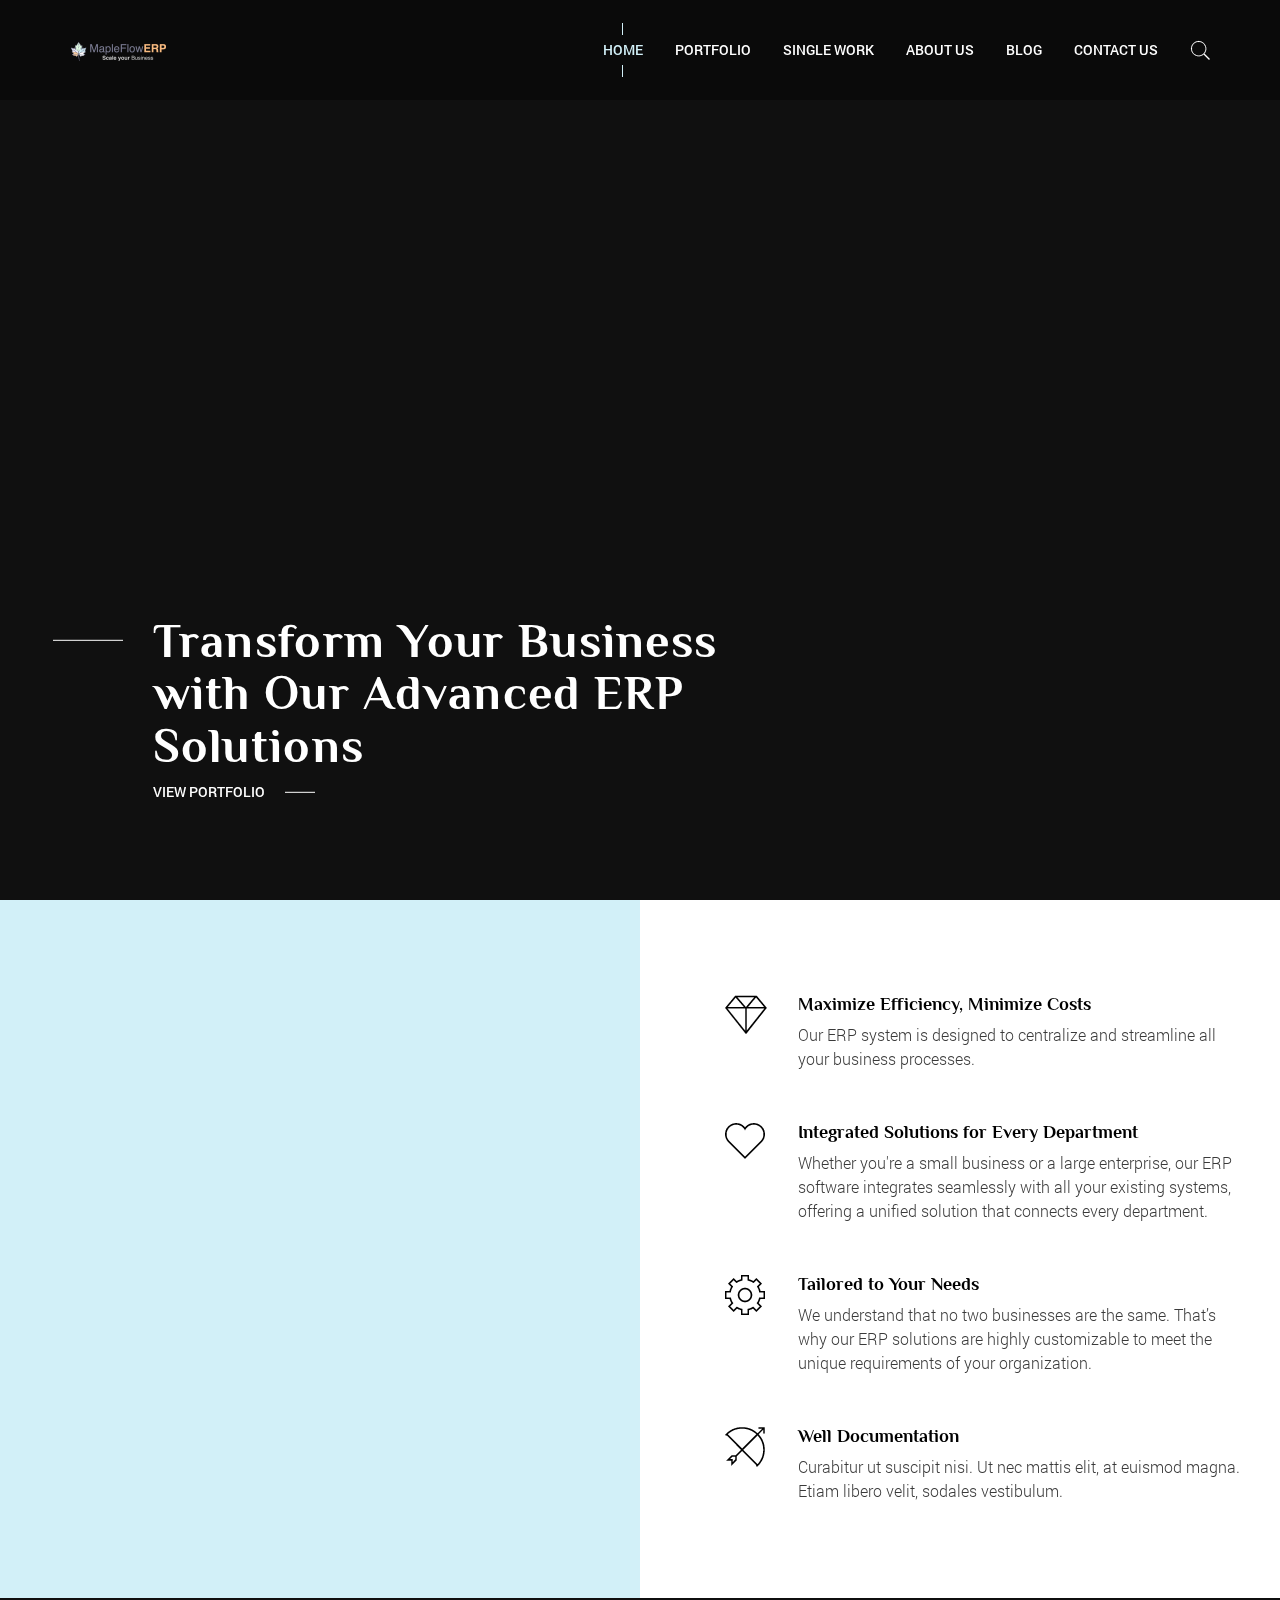
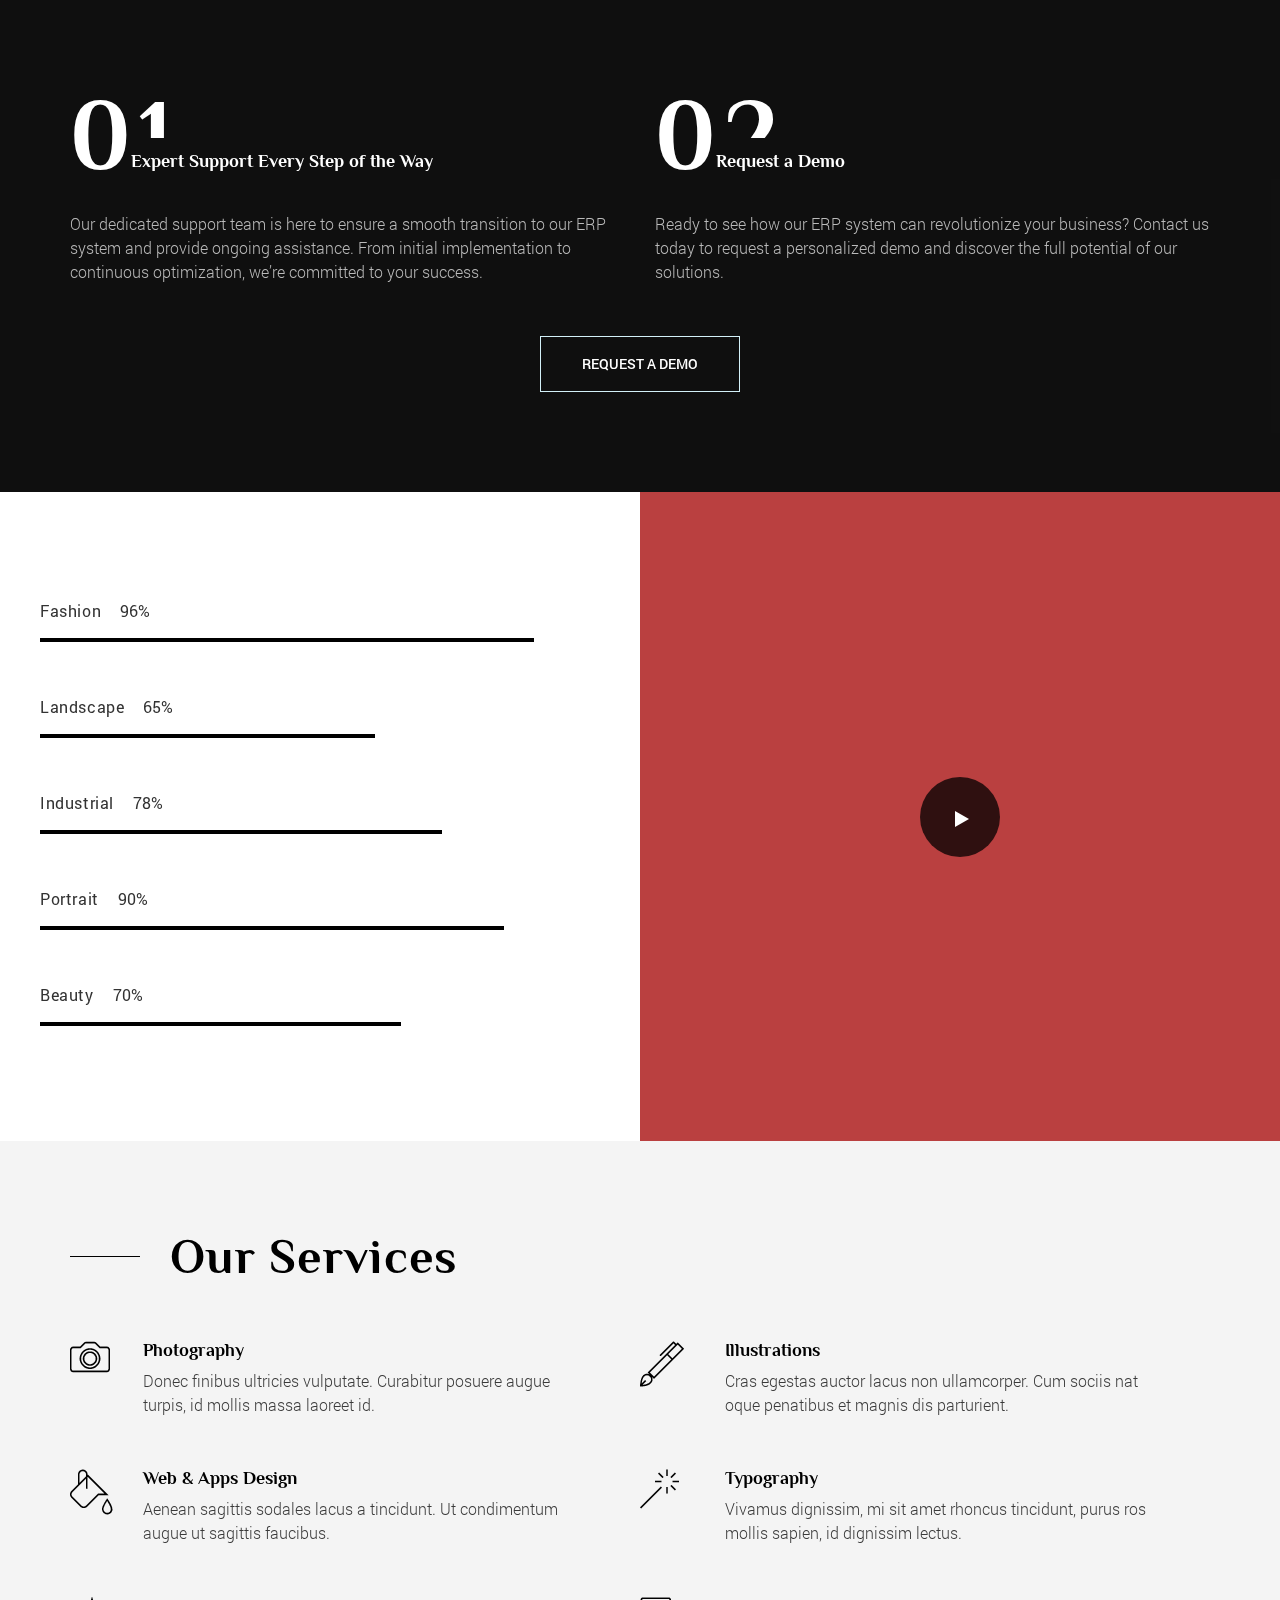
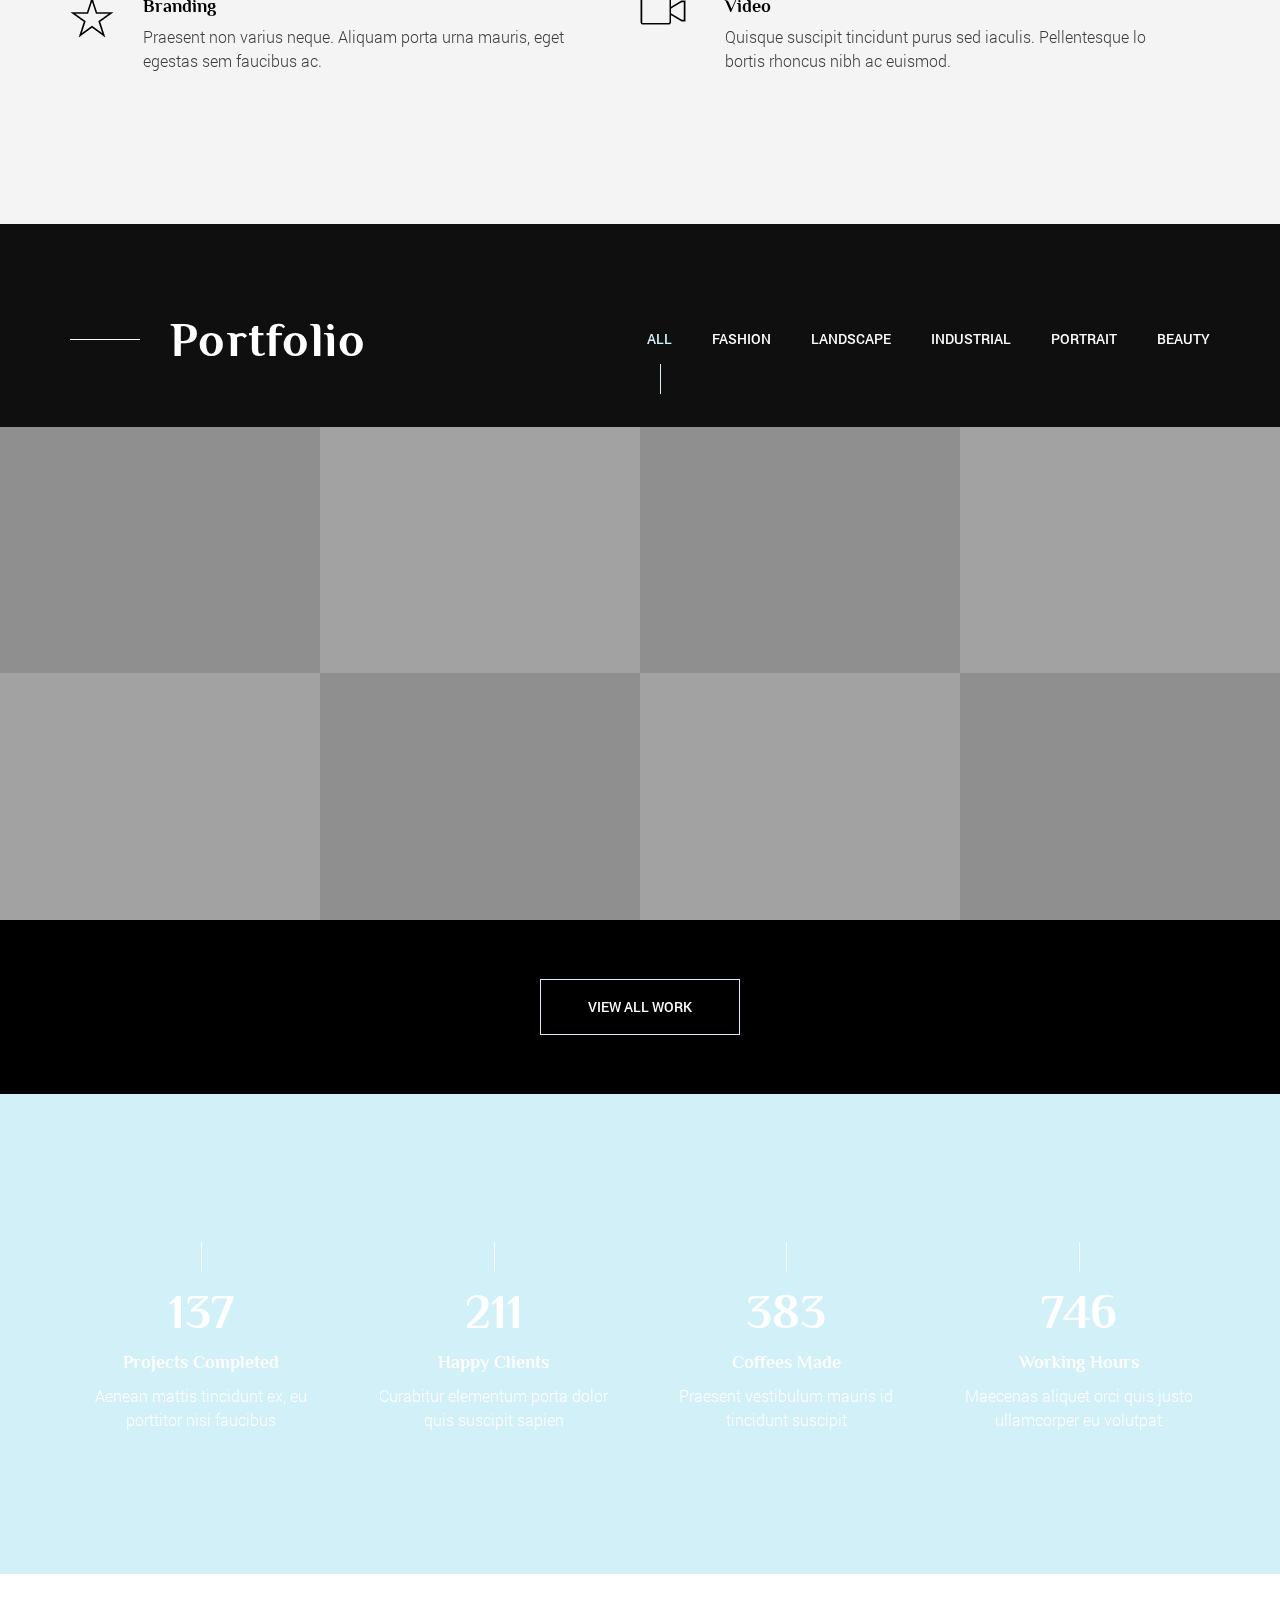
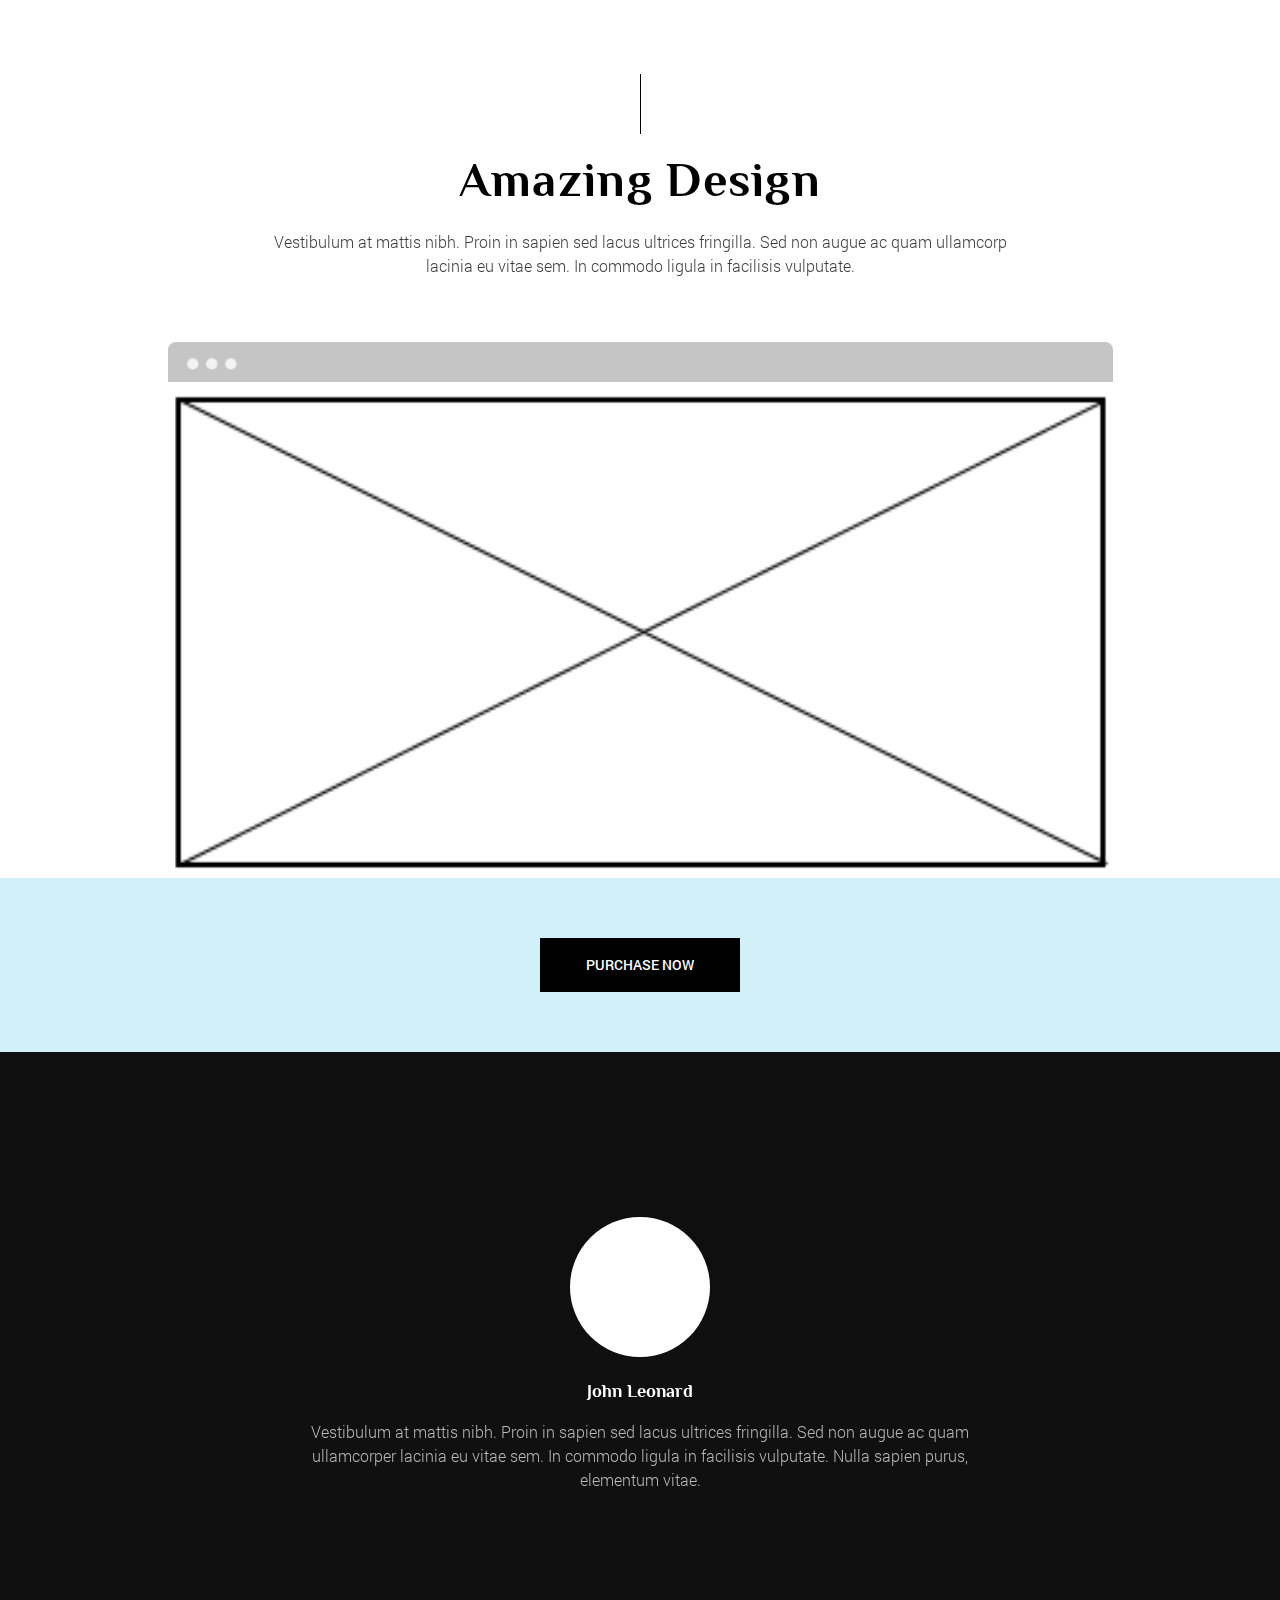
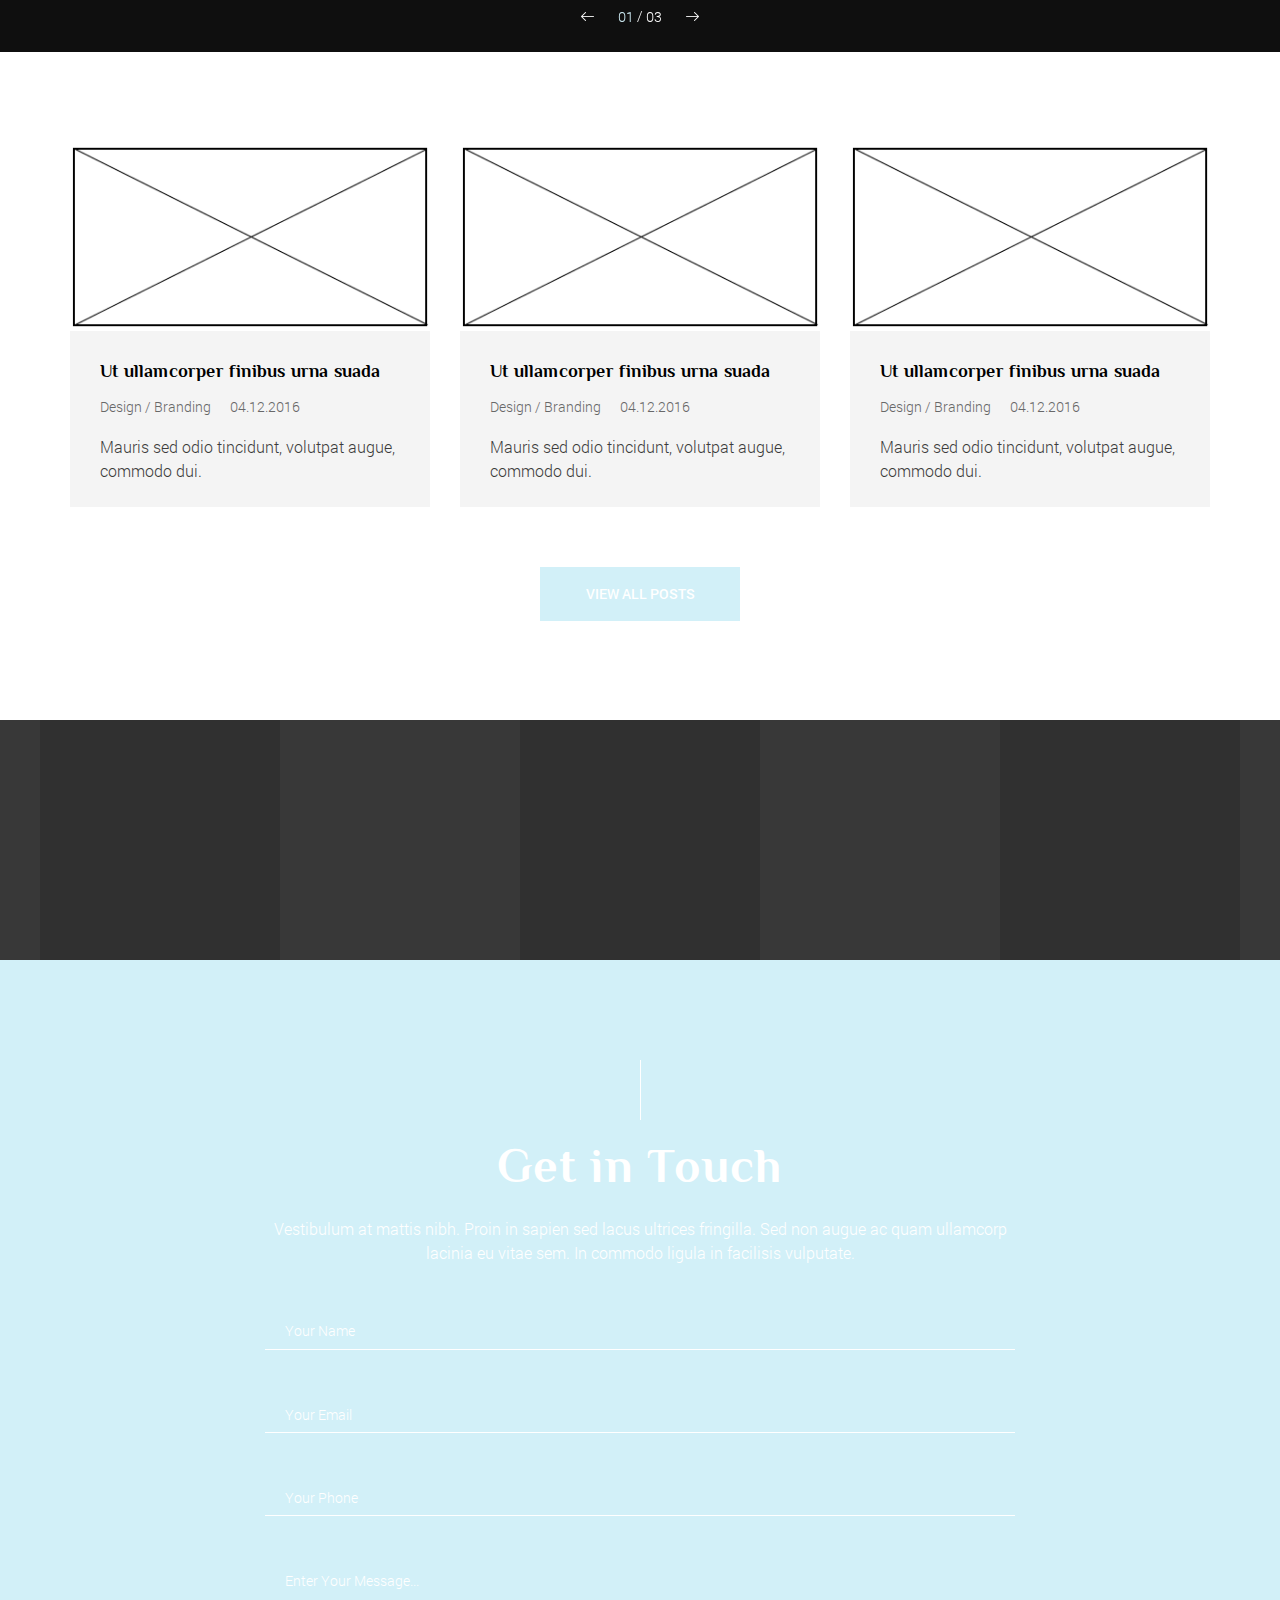
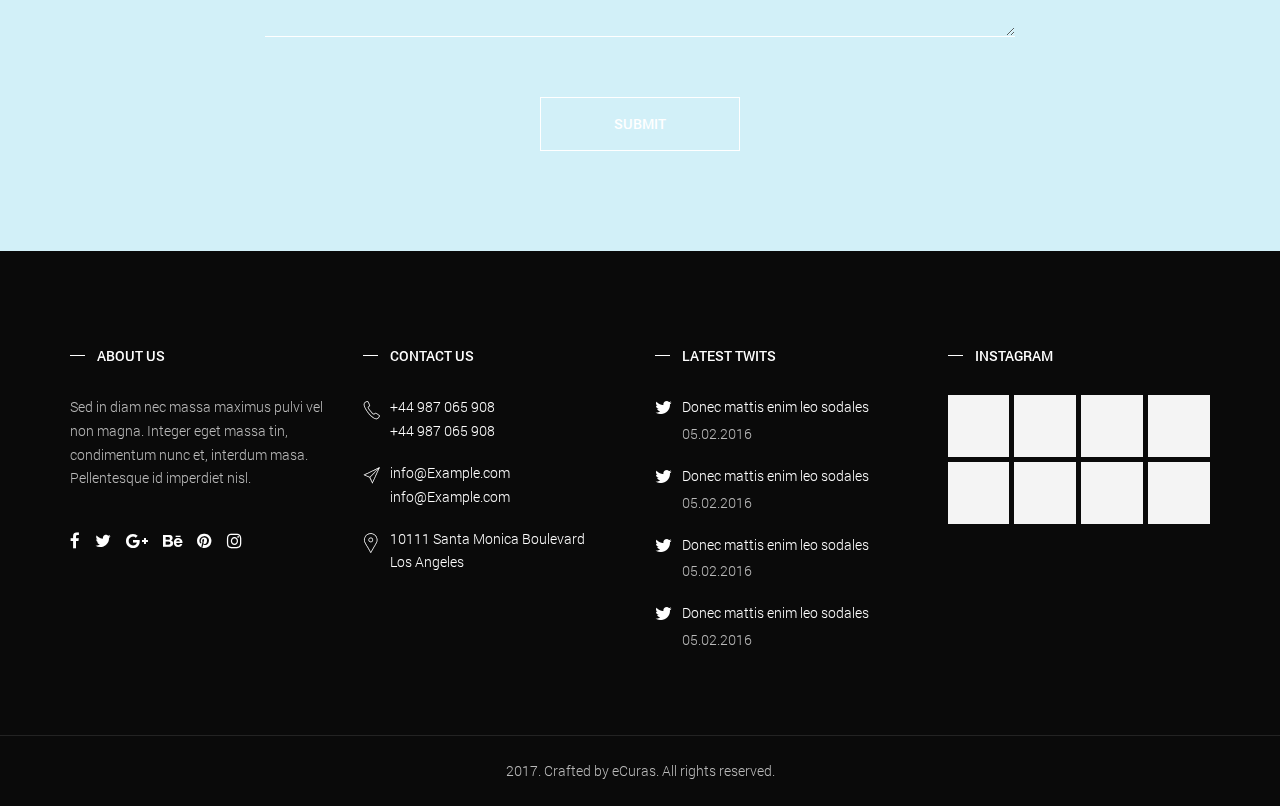
==== commit 11a4d92a: "second push" ====
--- a/index.html
+++ b/index.html
@@ -173,17 +173,7 @@
 									<li>
 										<a href="bridget-home-image.html" class='active'>Home</a>
 										<div class="first-submenu submenu">
-											<ul>
-												<li>
-													<a href="bridget-home-image.html">Home Page Image</a>
-												</li>
-												<li>
-													<a href="bridget-home-slider.html">Home Page Slider</a>
-												</li>
-												<li>
-													<a href="bridget-home-video.html">Home Page Video</a>
-												</li>
-											</ul>
+											
 										</div>
 									</li>
 									<li>
@@ -259,10 +249,8 @@
 					<div class="row">
 						<div class="col-md-6 col-md-offset-1 col-sm-10 col-sm-offset-1 col-xs-10 col-xs-offset-1">
 							<div class="row">
-								<div class="section-title">We are Creative</div>
-								<div class="text">
-									<p>Fusce tempor, diam vitae elementum molestie, quam quam cons in cursus augue diam id felis. Lorem ipsum dolor sit amet, conse adipiscing elit. Sed eu felis ipsum. </p>
-								</div>
+								<div class="section-title">Transform Your Business with Our Advanced ERP Solutions</div>
+								
 								<a href="bridget-portfolio-3-grid.html">View portfolio</a>
 							</div>
 						</div>
@@ -279,18 +267,18 @@
 						<ul class='items'>
 							<li>
 								<img src="img/second-icon-1.png" alt="">
-								<div>Beautiful Design</div>
-								<p>Donec finibus ultricies vulputate. Curabitur posuere augue turpis, id mollis massa laoreet id.</p>
+								<div>Maximize Efficiency, Minimize Costs</div>
+								<p>Our ERP system is designed to centralize and streamline all your business processes.</p>
 							</li>
 							<li>
 								<img src="img/second-icon-2.png" alt="">
-								<div>Support 24/7</div>
-								<p>Aenean sagittis sodales lacus a tincidunt. Ut condimentum augue ut sagittis faucibus.</p>
+								<div>Integrated Solutions for Every Department</div>
+								<p>Whether you're a small business or a large enterprise, our ERP software integrates seamlessly with all your existing systems, offering a unified solution that connects every department. </p>
 							</li>
 							<li>
 								<img src="img/second-icon-3.png" alt="">
-								<div>Layered &amp; Organized</div>
-								<p>Praesent non varius neque. Aliquam porta urna mauris, eget egestas sem faucibus ac.</p>
+								<div>Tailored to Your Needs</div>
+								<p>We understand that no two businesses are the same. That’s why our ERP solutions are highly customizable to meet the unique requirements of your organization.</p>
 							</li>
 							<li>
 								<img src="img/second-icon-4.png" alt="">
@@ -311,12 +299,9 @@
 							<div class="number">
 								<span>0</span>
 								<span>1</span>
-								<div>History</div>
-							</div>
-							<p>Ut at sagittis mi. Vestibulum rhoncus venenatis dapibus. Nullam vel purus semper, finibus ligula ac, ultrices nisi. Curabitur ut dapibus lectus. Cu elit sociis natoque penatibus et magnis dis parturient montes, nascetur ril qua us mus spendisse
-								potenti.Maecenas libero velit, aliquet sed mauris, puvinr egestas porta lorem. 
-							</p>
-							<p>Duis commodo vehicula dui, faucibus imperdiet ipsum dignissim eget. Nisl lectus ultrices mi, nec consectetur elit arcu id odio.
+								<div>Expert Support Every Step of the Way</div>
+							</div>
+							<p>Our dedicated support team is here to ensure a smooth transition to our ERP system and provide ongoing assistance. From initial implementation to continuous optimization, we’re committed to your success.
 							</p>
 						</div>
 					</div>
@@ -325,17 +310,15 @@
 							<div class="number">
 								<span>0</span>
 								<span>2</span>
-								<div>Mission</div>
-							</div>
-							<p>Proin purus augue, consectetur nec sollicitudin a, hendrerit id nisl. Nullam vitae facilisis eros, vel pretium enim. Phasellus pretium, nibh non volutpat tempor, elit felis faucibus lacus, at facilisis magna lectus id quam. Integer pulvinar interdum
-								sagittis. 
+								<div>Request a Demo</div>
+							</div>
+							<p>Ready to see how our ERP system can revolutionize your business? Contact us today to request a personalized demo and discover the full potential of our solutions.
 							</p>
-							<p>Ut pretium odio vel fringilla condimentum. Suspendisse convallis nunc sed leo tincidunt, a placerat felis efficitur. Cras egestas auctor lacus non ullamcorper. Cum sociis natoque penatibus et.
-							</p>
+							
 						</div>
 					</div>
 					<div class="col-md-12 text-center">
-						<a href="bridget-about.html" class='button main-button'>More about us</a>
+						<a href="bridget-about.html" class='button main-button'>Request a demo</a>
 					</div>
 				</div>
 			</div>
--- a/css/main.css
+++ b/css/main.css
@@ -6436,11 +6436,11 @@
     text-align: center;
     font: 500 14px/1 "Roboto", sans-serif; }
   a.main-button, button.main-button {
-    border: 1px solid #cb2f2f; }
+    border: 1px solid #D2f0f8; }
   a.second-button, button.second-button {
     background-color: black; }
   a.third-button, button.third-button {
-    background-color: #cb2f2f; }
+    background-color: #D2f0f8; }
   a.fourth-button, button.fourth-button {
     background-color: #131b4a;
     padding: 20px 64px 20px 10px; }
@@ -6597,7 +6597,7 @@
   vertical-align: middle;
   position: relative; }
   nav a:hover, nav a.active, nav a:focus {
-    color: #cb2f2f; }
+    color: #D2f0f8; }
 
 .hidden-navigation, .hidden-navigation-second {
   width: 100%;
@@ -6859,7 +6859,7 @@
           position: absolute;
           top: 23px;
           left: 49%;
-          border-left: 1px solid #cb2f2f;
+          border-left: 1px solid #D2f0f8;
           height: 12px; }
         header.page-header .header-navigation nav a.active::after {
           top: auto;
@@ -6895,7 +6895,7 @@
         height: 50px;
         line-height: 50px;
         text-align: left;
-        background-color: #cb2f2f;
+        background-color: #D2f0f8;
         color: #fff; }
         header.page-header .header-navigation.header-navigation-fifth .header-info .container div {
           display: inline-block; }
@@ -6957,9 +6957,9 @@
         text-transform: none;
         display: block; }
         header.page-header .submenu li a:hover {
-          color: #cb2f2f; }
+          color: #D2f0f8; }
           header.page-header .submenu li a:hover.with-arrow::before {
-            border-color: #cb2f2f; }
+            border-color: #D2f0f8; }
         header.page-header .submenu li a.with-arrow {
           position: relative; }
           header.page-header .submenu li a.with-arrow::before {
@@ -6978,7 +6978,7 @@
   header.page-header .first-submenu {
     top: 100%;
     left: -24px;
-    border-top: 2px solid #cb2f2f;
+    border-top: 2px solid #D2f0f8;
     padding: 28px 0; }
   header.page-header .second-submenu {
     padding: 12px 0;
@@ -6991,7 +6991,7 @@
     width: 100%;
     text-align: left;
     padding: 50px 0 40px;
-    border-top: 2px solid #cb2f2f;
+    border-top: 2px solid #D2f0f8;
     z-index: 2; }
     header.page-header .megamenu ul:last-child {
       border-right: 0; }
@@ -7046,9 +7046,9 @@
       text-transform: uppercase;
       position: relative; }
       header.page-header.page-header-image .header-content a:hover {
-        color: #cb2f2f; }
+        color: #D2f0f8; }
         header.page-header.page-header-image .header-content a:hover::after {
-          border-color: #cb2f2f; }
+          border-color: #D2f0f8; }
       header.page-header.page-header-image .header-content a::after {
         content: '';
         position: absolute;
@@ -7210,7 +7210,7 @@
   font: 300 italic 16px/1.5 "Roboto", sans-serif;
   margin: 30px 0;
   padding-left: 30px;
-  border-left: 2px solid #cb2f2f;
+  border-left: 2px solid #D2f0f8;
   font-style: italic; }
   blockquote p {
     color: black;
@@ -7402,7 +7402,7 @@
       position: absolute;
       bottom: -31px;
       height: 30px;
-      border-left: 1px solid #cb2f2f;
+      border-left: 1px solid #D2f0f8;
       left: 50%; }
 
 section.section-portfolio .content .portfolio-items::after {
@@ -7469,7 +7469,7 @@
     -o-transition: background-color .25s;
     transition: background-color .25s; }
   section.section-portfolio a.portfolio-item:hover::after {
-    background-color: rgba(163, 0, 0, 0.75); }
+    background-color: #D2f0f8; }
   section.section-portfolio a.portfolio-item:hover span {
     opacity: 1; }
   section.section-portfolio a.portfolio-item span {
@@ -7553,7 +7553,7 @@
       section.section-amazing-design .mockup img:nth-child(2) {
         margin-top: -1px; }
   section.section-amazing-design .content-button {
-    background-color: #cb2f2f;
+    background-color: #D2f0f8;
     padding: 60px 20px; }
 
 section.section-first-slider {
@@ -7601,7 +7601,7 @@
     font: 300 14px/1 "Roboto", sans-serif;
     margin: 0 10px; }
     .slider-nav .nav-number .nav-current {
-      color: #cb2f2f; }
+      color: #D2f0f8; }
   .slider-nav .nav-arrow {
     width: 40px;
     height: 20px;
@@ -7641,7 +7641,7 @@
     width: 100%; }
   section.section-posts .posts-item:hover .title a,
   section.section-blog .posts-item:hover .title a {
-    color: #cb2f2f; }
+    color: #D2f0f8; }
   section.section-posts .posts-item .img,
   section.section-blog .posts-item .img {
     width: 100%; }
@@ -7982,7 +7982,7 @@
       section.section-team .slide .img-bg:hover .slide-content {
         opacity: 1; }
     section.section-team .slide .slide-content {
-      background-color: rgba(163, 0, 0, 0.75);
+      background-color: #D2f0f8;
       position: relative;
       height: 100%;
       opacity: 0; }
@@ -8050,7 +8050,7 @@
         font: 300 16px/1 "Roboto", sans-serif;
         color: #3b3b3b; }
     section.section-work table a {
-      color: #cb2f2f; }
+      color: #D2f0f8; }
   section.section-work .work-slider {
     position: relative; }
     section.section-work .work-slider .slider-nav {
@@ -8286,7 +8286,7 @@
   left: 0;
   width: 100%;
   height: 100%;
-  background-color: rgba(163, 0, 0, 0.75); }
+  background-color: #D2f0f8; }
 
 .wrapper-bridget header.page-header.second-page-header .container {
   position: relative;
@@ -8299,7 +8299,7 @@
   left: 0;
   width: 100%;
   height: 100%;
-  background-color: rgba(163, 0, 0, 0.75); }
+  background-color: #D2f0f8; }
 
 .wrapper-bridget section.section-more-about-us::after {
   content: '';
@@ -8331,7 +8331,7 @@
   left: 0;
   width: 100%;
   height: 100%;
-  background-color: rgba(163, 0, 0, 0.75); }
+  background-color: #D2f0f8; }
 
 .wrapper-bridget section.section-first-slider::after {
   content: '';
@@ -8349,7 +8349,7 @@
   left: 0;
   width: 100%;
   height: 100%;
-  background-color: rgba(163, 0, 0, 0.75); }
+  background-color: #D2f0f8; }
 
 .wrapper-bridget section.section-brands::after {
   content: '';
@@ -8358,7 +8358,7 @@
   left: 0;
   width: 100%;
   height: 100%;
-  background-color: rgba(163, 0, 0, 0.75); }
+  background-color: #D2f0f8; }
 
 @font-face {
   font-family: "Roboto";
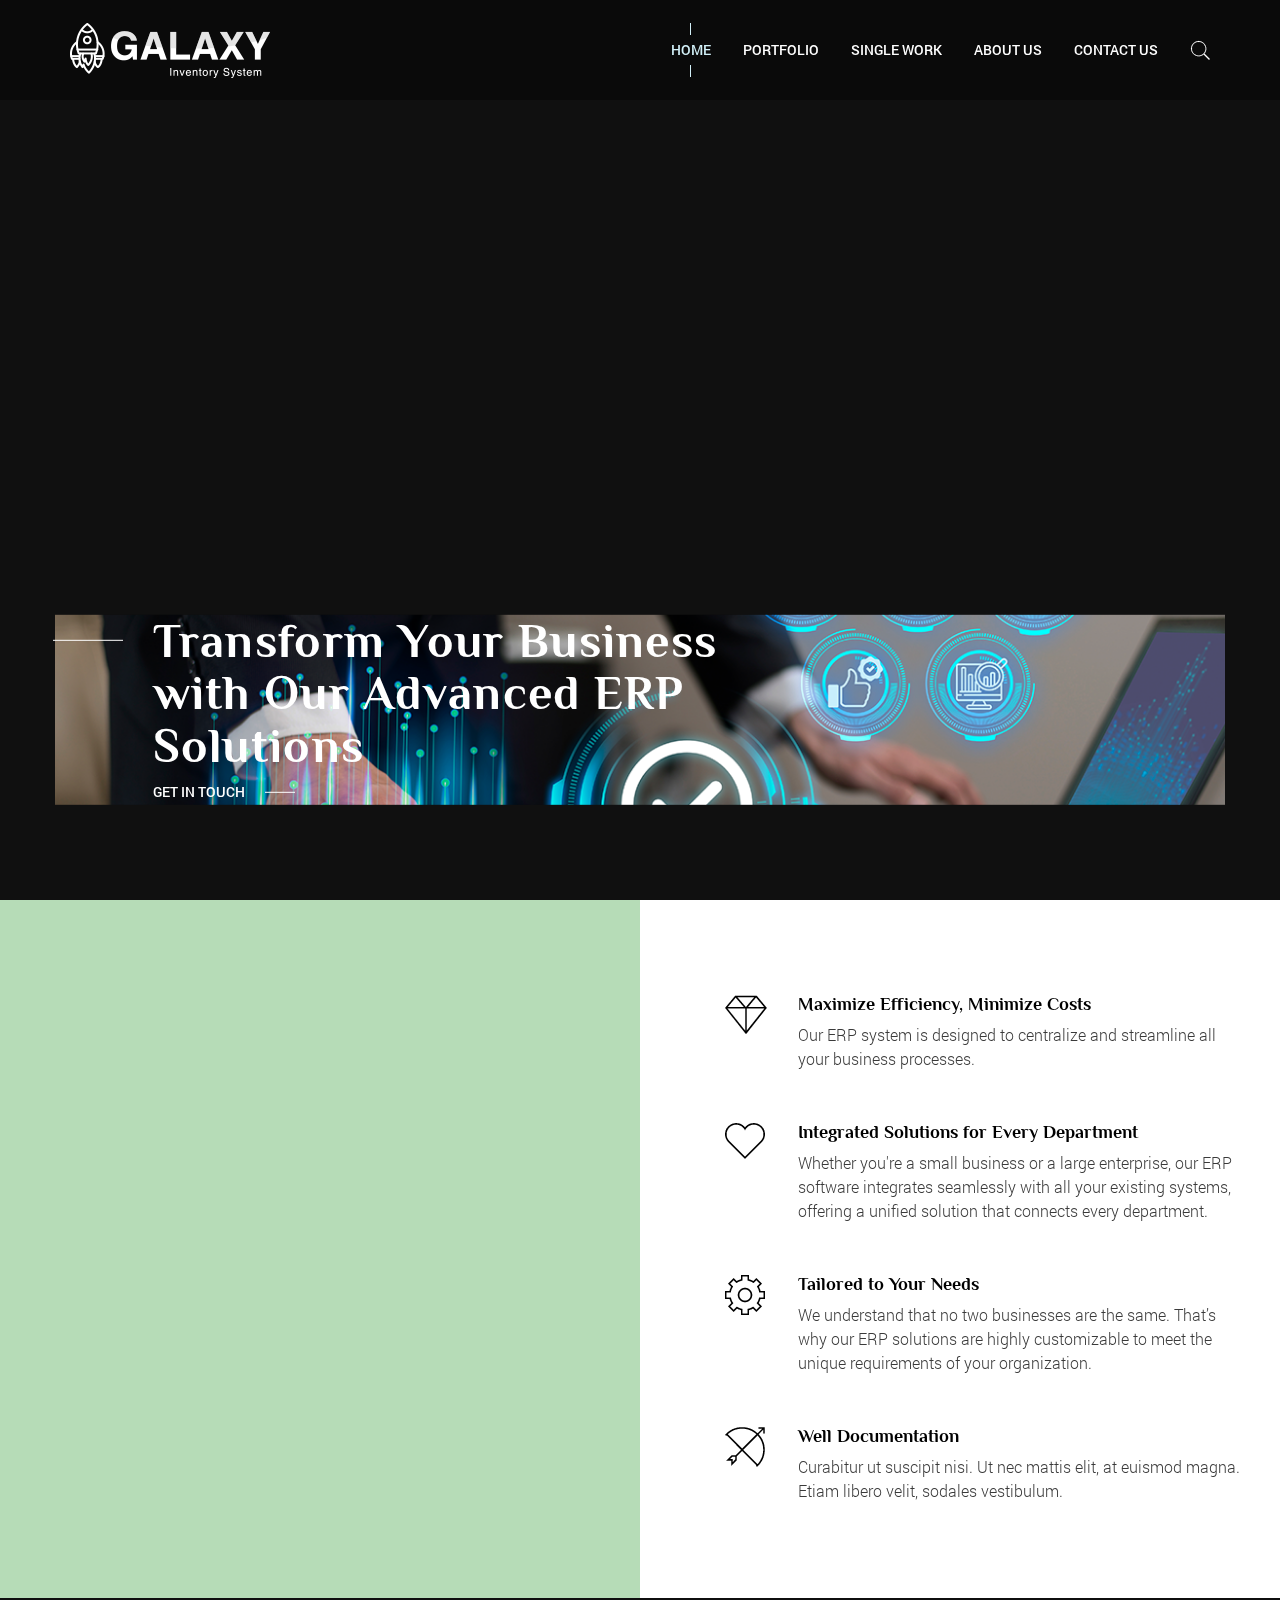
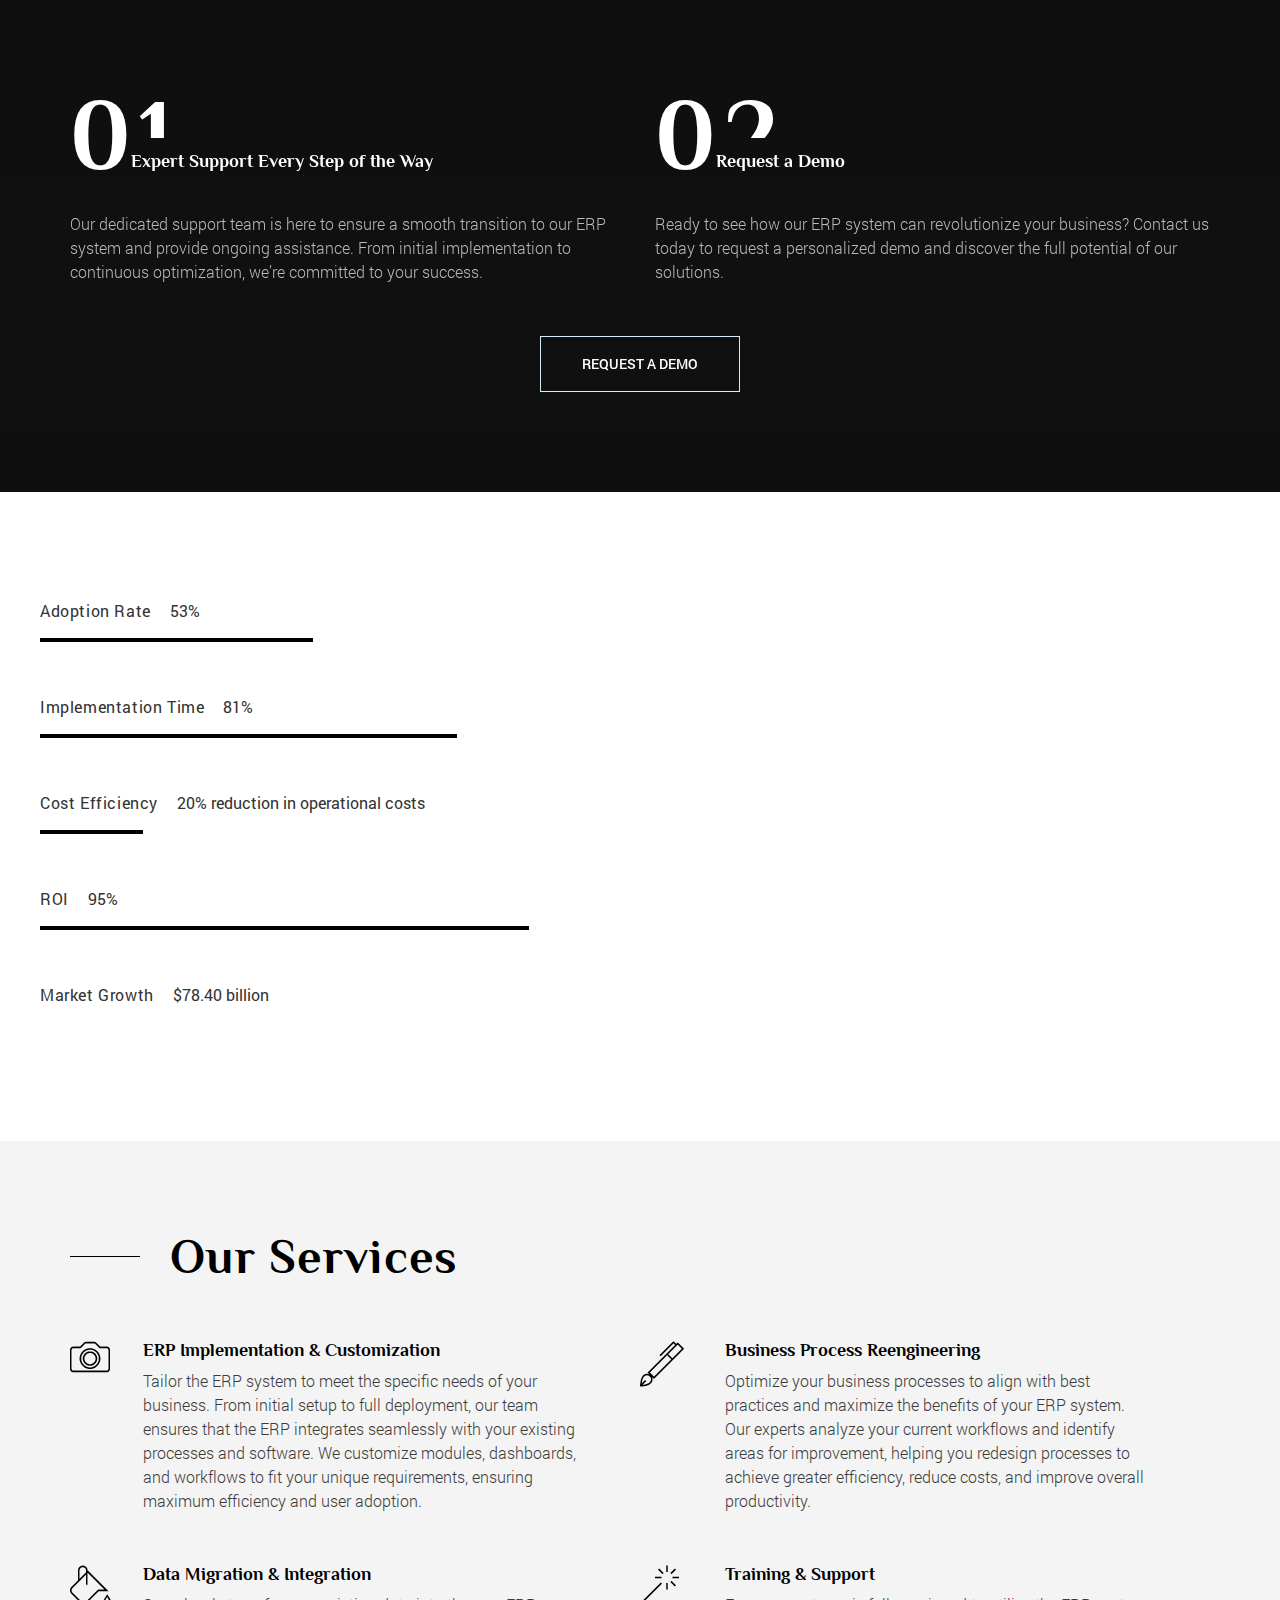
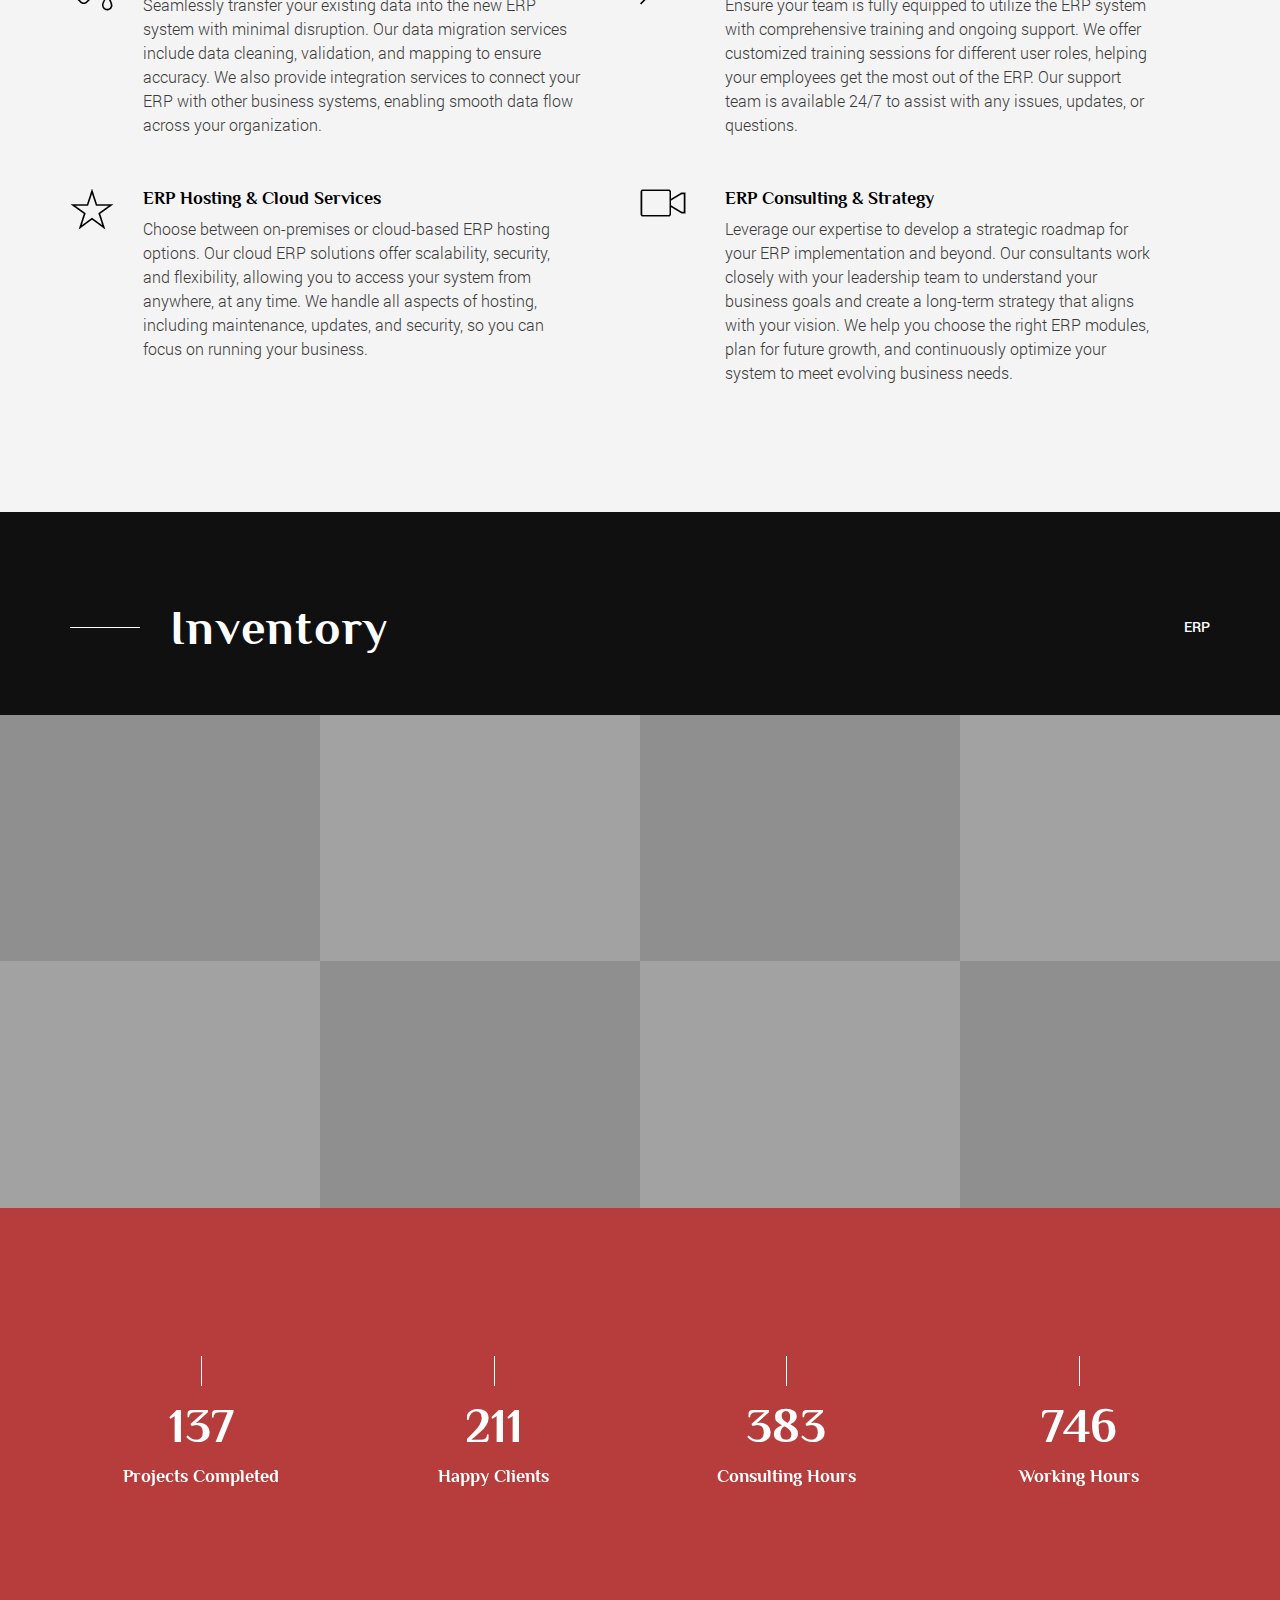
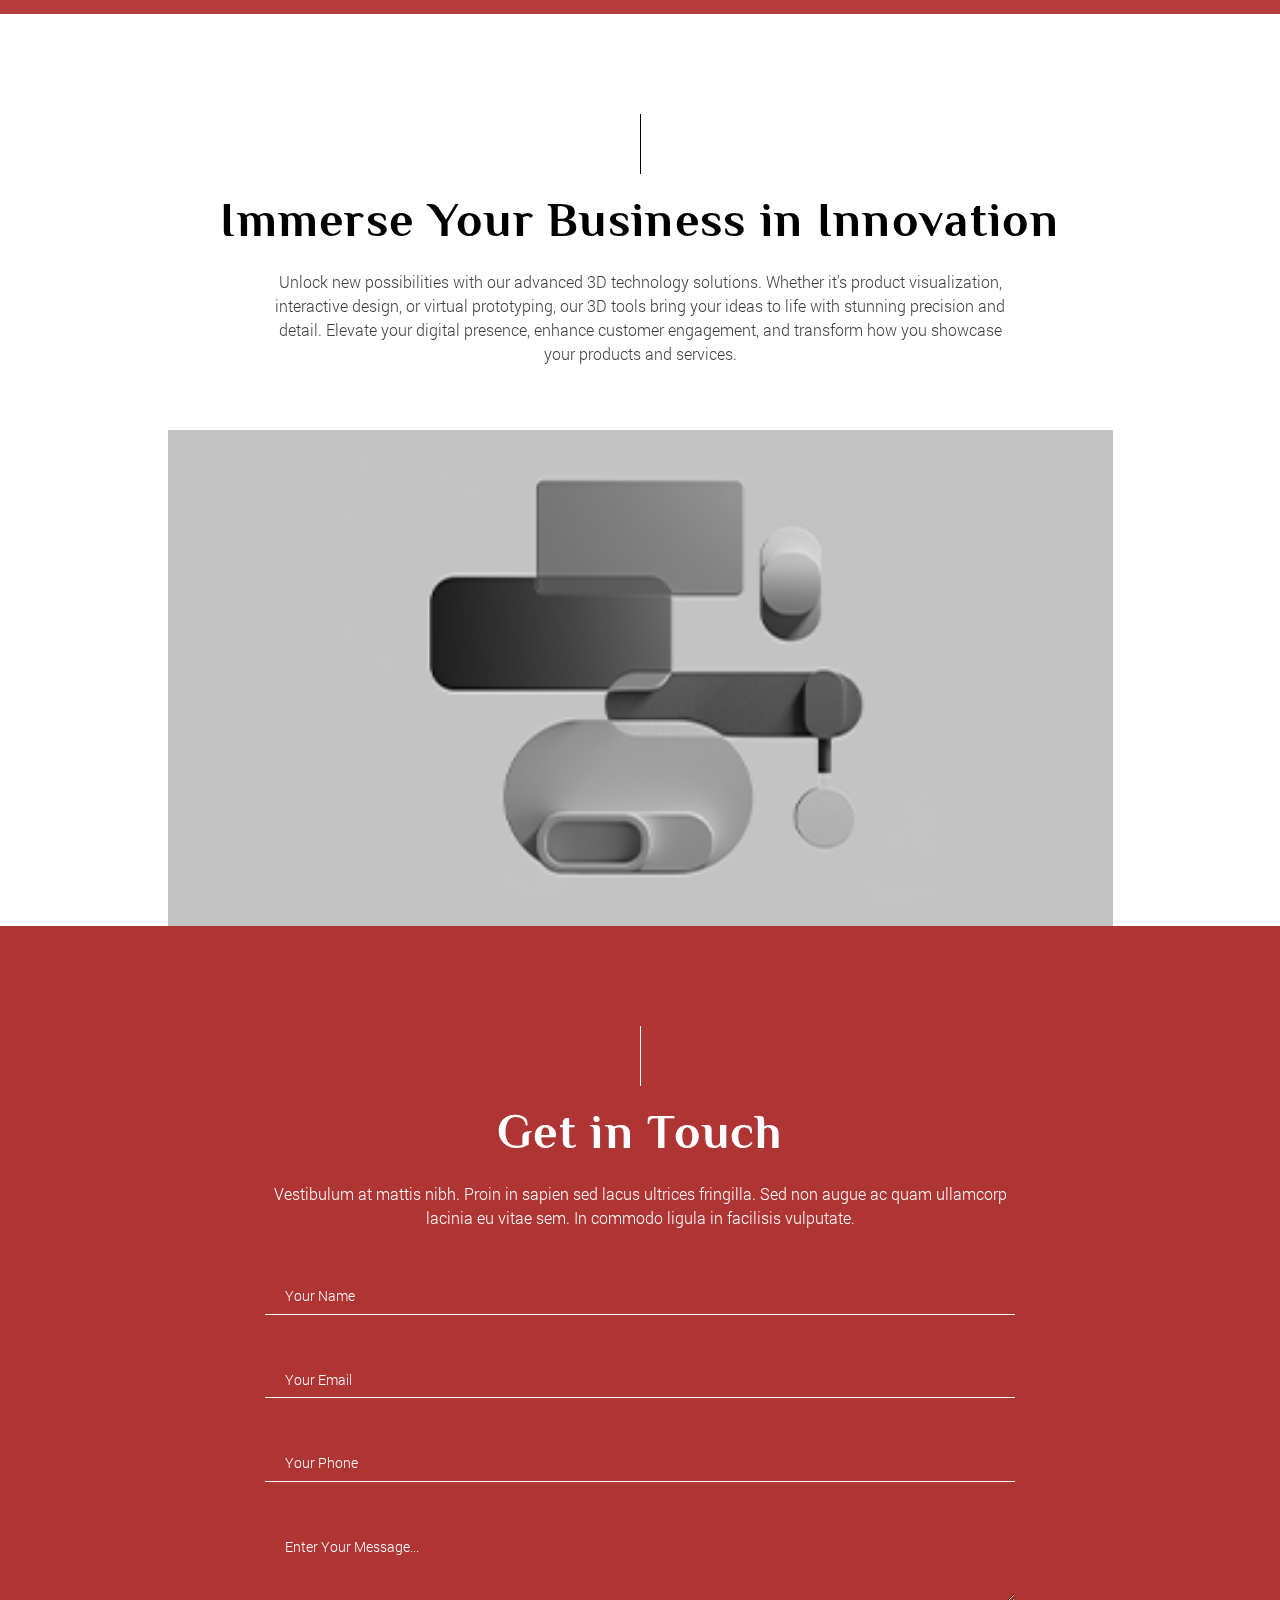
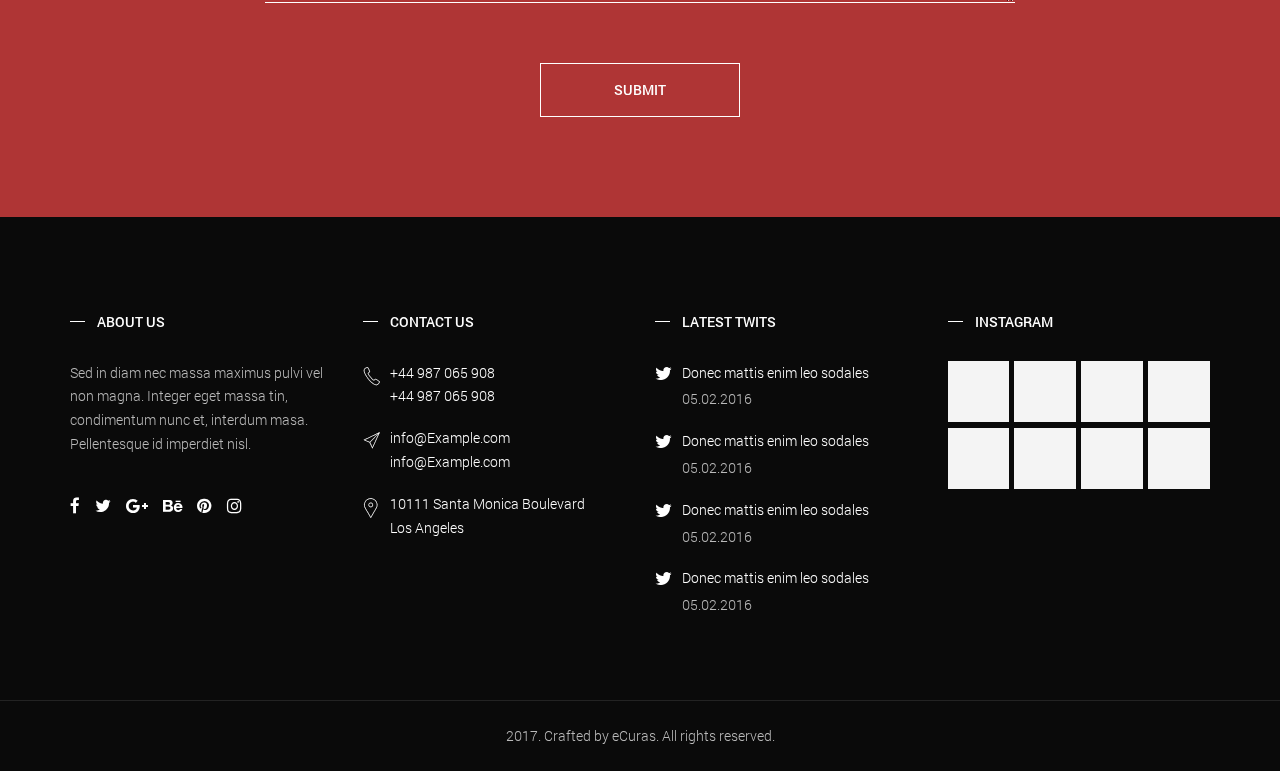
==== commit 15585143: "galaxy logo and other changes" ====
--- a/index.html
+++ b/index.html
@@ -12,7 +12,7 @@
 	<meta name="viewport" content="width=device-width, initial-scale=1, maximum-scale=1">
 
 	<meta property="og:image" content="path/to/image.jpg">
-	<link rel="shortcut icon" href="img/favicon/favicon.ico" type="image/x-icon">
+	<link rel="shortcut icon" href="img/favicon/favicon.png" type="image/x-icon">
 	<link rel="apple-touch-icon" href="img/favicon/apple-touch-icon.png">
 	<link rel="apple-touch-icon" sizes="72x72" href="img/favicon/apple-touch-icon-72x72.png">
 	<link rel="apple-touch-icon" sizes="114x114" href="img/favicon/apple-touch-icon-114x114.png">
@@ -37,73 +37,22 @@
 					<ul>
 						<li>
 							<a href="bridget-home-image.html" class='active'>Home</a>
-							<div class="first-submenu submenu">
-								<ul>
-									<li>
-										<a href="bridget-home-image.html">Home Page Image</a>
-									</li>
-									<li>
-										<a href="bridget-home-slider.html">Home Page Slider</a>
-									</li>
-									<li>
-										<a href="bridget-home-video.html">Home Page Video</a>
-									</li>
-								</ul>
-							</div>
+							
 						</li>
 						<li>
 							<a href="bridget-portfolio-3-wide.html">Portfolio</a>
-							<div class="first-submenu submenu">
-								<ul>
-									<li>
-										<a href="bridget-portfolio-3-wide.html">Portfolio 3 Wide</a>
-									</li>
-									<li>
-										<a href="bridget-portfolio-3-grid.html">Portfolio 3 Grid</a>
-									</li>
-									<li>
-										<a href="bridget-portfolio-4-wide.html">Portfolio 4 Wide</a>
-									</li>
-									<li>
-										<a href="bridget-portfolio-4-grid.html">Portfolio 4 Grid</a>
-									</li>
-								</ul>
-							</div>
+							
 						</li>
 						<li>
 							<a href="bridget-work-slider.html">Single work</a>
-							<div class="first-submenu submenu">
-								<ul>
-									<li>
-										<a href="bridget-work-audio.html">Single Work Audio</a>
-									</li>
-									<li>
-										<a href="bridget-work-slider.html">Single Work Slider</a>
-									</li>
-									<li>
-										<a href="bridget-work-video.html">Single Work Video</a>
-									</li>
-									<li>
-										<a href="bridget-work-image.html">Single Work Image</a>
-									</li>
-								</ul>
-							</div>
+							
 						</li>
 						<li>
 							<a href="bridget-about.html">About us</a>
 						</li>
 						<li>
 							<a href="bridget-blog.html">Blog</a>
-							<div class="first-submenu submenu">
-								<ul>
-									<li>
-										<a href="bridget-blog.html">Blog</a>
-									</li>
-									<li>
-										<a href="bridget-post.html">Single Post</a>
-									</li>
-								</ul>
-							</div>
+							
 						</li>
 						<li>
 							<a href="bridget-contact-us.html">Contact us</a>
@@ -155,7 +104,7 @@
 					<div class="row">
 						<div class="col-md-12">
 							<a href="bridget-home-image.html" class='logo'>
-								<img src="img/header-logo.png" alt="">
+								<img src="img/Galaxy-inventory-logo-02.png" alt="">
 							</a>
 							<a href="#" class="menu-open">
 								<span></span>
@@ -171,67 +120,23 @@
 							<nav>
 								<ul>
 									<li>
-										<a href="bridget-home-image.html" class='active'>Home</a>
-										<div class="first-submenu submenu">
-											
-										</div>
+										<a href="index.html" class='active'>Home</a>
+										
 									</li>
 									<li>
-										<a href="bridget-portfolio-3-wide.html">Portfolio</a>
-										<div class="first-submenu submenu">
-											<ul>
-												<li>
-													<a href="bridget-portfolio-3-wide.html">Portfolio 3 Wide</a>
-												</li>
-												<li>
-													<a href="bridget-portfolio-3-grid.html">Portfolio 3 Grid</a>
-												</li>
-												<li>
-													<a href="bridget-portfolio-4-wide.html">Portfolio 4 Wide</a>
-												</li>
-												<li>
-													<a href="bridget-portfolio-4-grid.html">Portfolio 4 Grid</a>
-												</li>
-											</ul>
-										</div>
+										<a href="#">Portfolio</a>
+										
 									</li>
 									<li>
-										<a href="bridget-work-slider.html">Single work</a>
-										<div class="first-submenu submenu">
-											<ul>
-												<li>
-													<a href="bridget-work-audio.html">Single Work Audio</a>
-												</li>
-												<li>
-													<a href="bridget-work-slider.html">Single Work Slider</a>
-												</li>
-												<li>
-													<a href="bridget-work-video.html">Single Work Video</a>
-												</li>
-												<li>
-													<a href="bridget-work-image.html">Single Work Image</a>
-												</li>
-											</ul>
-										</div>
+										<a href="#">Single work</a>
+										
 									</li>
 									<li>
-										<a href="bridget-about.html">About us</a>
+										<a href="#">About us</a>
 									</li>
+									
 									<li>
-										<a href="bridget-blog.html">Blog</a>
-										<div class="first-submenu submenu">
-											<ul>
-												<li>
-													<a href="bridget-blog.html">Blog</a>
-												</li>
-												<li>
-													<a href="bridget-post.html">Single Post</a>
-												</li>
-											</ul>
-										</div>
-									</li>
-									<li>
-										<a href="bridget-contact-us.html">Contact us</a>
+										<a href="contact-us.html">Contact us</a>
 									</li>
 									<li>
 										<a href="#" class='search'></a>
@@ -244,14 +149,14 @@
 			</div>
 
 			<!-- Header content -->
-			<div class="header-content">
+			<div class="header-content" style="background-image: url('img/Home-mapleFlow.png'); background-size: cover; background-position: center;">
 				<div class="container">
 					<div class="row">
 						<div class="col-md-6 col-md-offset-1 col-sm-10 col-sm-offset-1 col-xs-10 col-xs-offset-1">
 							<div class="row">
 								<div class="section-title">Transform Your Business with Our Advanced ERP Solutions</div>
 								
-								<a href="bridget-portfolio-3-grid.html">View portfolio</a>
+								<a href="contact-us.html">Get in Touch</a>
 							</div>
 						</div>
 					</div>
@@ -262,7 +167,7 @@
 		<section class="section-second">
 			<div class="container-fluid">
 				<div class="row">
-					<div class="col-md-6 col-sm-12 picture"></div>
+					<div class="col-md-6 col-sm-12 picture"> <img src="img/Home-mapleFlow.png" alt=""></div>
 					<div class="col-md-6 col-sm-12 list-items">
 						<ul class='items'>
 							<li>
@@ -330,40 +235,40 @@
 					<div class="col-md-6 progress-items">
 						<ul>
 							<li class='progress-item'>
-								<div class="title">Fashion</div>
-								<div class="progress-number">96%</div>
+								<div class="title">Adoption Rate</div>
+								<div class="progress-number">53% </div>
 								<div class="progress">
 									<div class="progress-bar" role="progressbar"  aria-valuemin="0" aria-valuemax="100">
 									</div>
 								</div>
 							</li>
 							<li class='progress-item'>
-								<div class="title">Landscape</div>
-								<div class="progress-number">65%</div>
+								<div class="title">Implementation Time</div>
+								<div class="progress-number">81%</div>
 								<div class="progress">
 									<div class="progress-bar" role="progressbar"  aria-valuemin="0" aria-valuemax="100">
 									</div>
 								</div>
 							</li>
 							<li class='progress-item'>
-								<div class="title">Industrial</div>
-								<div class="progress-number">78%</div>
+								<div class="title">Cost Efficiency</div>
+								<div class="progress-number">20% reduction in operational costs</div>
 								<div class="progress">
 									<div class="progress-bar" role="progressbar"  aria-valuemin="0" aria-valuemax="100">
 									</div>
 								</div>
 							</li>
 							<li class='progress-item'>
-								<div class="title">Portrait</div>
-								<div class="progress-number">90%</div>
+								<div class="title">ROI</div>
+								<div class="progress-number">95%</div>
 								<div class="progress">
 									<div class="progress-bar" role="progressbar"  aria-valuemin="0" aria-valuemax="100">
 									</div>
 								</div>
 							</li>
 							<li class='progress-item'>
-								<div class="title">Beauty</div>
-								<div class="progress-number">70%</div>
+								<div class="title">Market Growth</div>
+								<div class="progress-number">$78.40 billion</div>
 								<div class="progress">
 									<div class="progress-bar" role="progressbar"  aria-valuemin="0" aria-valuemax="100">
 									</div>
@@ -373,7 +278,9 @@
 					</div>
 					<div class="col-md-6">
 						<div class="row">
-							<div class="video-item"></div>
+							
+							<iframe width="600" height="600" src="https://www.youtube.com/watch?v=zH4s1H2pHyM&t=7s" frameborder="0" allow="accelerometer; autoplay; clipboard-write; encrypted-media; gyroscope; picture-in-picture" allowfullscreen></iframe>
+        </div>
 						</div>
 					</div>
 				</div>
@@ -390,33 +297,33 @@
 						<ul class='items'>
 							<li>
 								<img src="img/our-services-icon-1.png" alt="">
-								<div>Photography</div>
-								<p>Donec finibus ultricies vulputate. Curabitur posuere augue turpis, id mollis massa laoreet id.</p>
+								<div>ERP Implementation & Customization</div>
+								<p>Tailor the ERP system to meet the specific needs of your business. From initial setup to full deployment, our team ensures that the ERP integrates seamlessly with your existing processes and software. We customize modules, dashboards, and workflows to fit your unique requirements, ensuring maximum efficiency and user adoption.</p>
 							</li>
 							<li>
 								<img src="img/our-services-icon-2.png" alt="">
-								<div>Illustrations</div>
-								<p>Cras egestas auctor lacus non ullamcorper. Cum sociis nat oque penatibus et magnis dis parturient.</p>
+								<div>Business Process Reengineering</div>
+								<p>Optimize your business processes to align with best practices and maximize the benefits of your ERP system. Our experts analyze your current workflows and identify areas for improvement, helping you redesign processes to achieve greater efficiency, reduce costs, and improve overall productivity.</p>
 							</li>
 							<li>
 								<img src="img/our-services-icon-3.png" alt="">
-								<div>Web &amp; Apps Design</div>
-								<p>Aenean sagittis sodales lacus a tincidunt. Ut condimentum augue ut sagittis faucibus.</p>
+								<div>Data Migration & Integration</div>
+								<p>Seamlessly transfer your existing data into the new ERP system with minimal disruption. Our data migration services include data cleaning, validation, and mapping to ensure accuracy. We also provide integration services to connect your ERP with other business systems, enabling smooth data flow across your organization.</p>
 							</li>
 							<li>
 								<img src="img/our-services-icon-4.png" alt="">
-								<div>Typography</div>
-								<p>Vivamus dignissim, mi sit amet rhoncus tincidunt, purus ros mollis sapien, id dignissim lectus.</p>
+								<div>Training & Support</div>
+								<p>Ensure your team is fully equipped to utilize the ERP system with comprehensive training and ongoing support. We offer customized training sessions for different user roles, helping your employees get the most out of the ERP. Our support team is available 24/7 to assist with any issues, updates, or questions.</p>
 							</li>
 							<li>
 								<img src="img/our-services-icon-5.png" alt="">
-								<div>Branding</div>
-								<p>Praesent non varius neque. Aliquam porta urna mauris, eget egestas sem faucibus ac.</p>
+								<div>ERP Hosting & Cloud Services</div>
+								<p>Choose between on-premises or cloud-based ERP hosting options. Our cloud ERP solutions offer scalability, security, and flexibility, allowing you to access your system from anywhere, at any time. We handle all aspects of hosting, including maintenance, updates, and security, so you can focus on running your business.</p>
 							</li>
 							<li>
 								<img src="img/our-services-icon-6.png" alt="">
-								<div>Video</div>
-								<p>Quisque suscipit tincidunt purus sed iaculis. Pellentesque lo bortis rhoncus nibh ac euismod.</p>
+								<div>ERP Consulting & Strategy</div>
+								<p>Leverage our expertise to develop a strategic roadmap for your ERP implementation and beyond. Our consultants work closely with your leadership team to understand your business goals and create a long-term strategy that aligns with your vision. We help you choose the right ERP modules, plan for future growth, and continuously optimize your system to meet evolving business needs.</p>
 							</li>
 						</ul>
 					</div>
@@ -429,28 +336,15 @@
 				<div class="container">
 					<div class="row">
 						<div class="col-md-12">
-							<div class="section-title">Portfolio</div>
+							<div class="section-title">Inventory</div>
 							<div class="section-navigation">
 								<nav>
 									<ul>
+										
 										<li>
-											<a href="#" class='active'>All</a>
+											<a href="#">ERP</a>
 										</li>
-										<li>
-											<a href="#">Fashion</a>
-										</li>
-										<li>
-											<a href="#">Landscape</a>
-										</li>
-										<li>
-											<a href="#">Industrial</a>
-										</li>
-										<li>
-											<a href="#">Portrait</a>
-										</li>
-										<li>
-											<a href="#">Beauty</a>
-										</li>
+									
 									</ul>
 								</nav>
 							</div>
@@ -462,61 +356,49 @@
 				<div class="container-fluid">
 					<div class="row">
 						<div class="portfolio-items">
+							<a href='img/Image-01.png' class="portfolio-item">
+								<span class="item-content">
+									<img src="img/Image-01.png" alt="">
+								</span>
+							</a>
 							<a href='bridget-work-image.html' class="portfolio-item">
 								<span class="item-content">
-									<span class="icon"></span>
-									<span class="category-name">Fasion</span>
+									<img src="img/Image-01.png" alt="">
 								</span>
 							</a>
 							<a href='bridget-work-image.html' class="portfolio-item">
 								<span class="item-content">
-									<span class="icon"></span>
-									<span class="category-name">Fasion</span>
+									<img src="img/Image-01.png" alt="">
 								</span>
 							</a>
 							<a href='bridget-work-image.html' class="portfolio-item">
 								<span class="item-content">
-									<span class="icon"></span>
-									<span class="category-name">Fasion</span>
+									<img src="img/Image-01.png" alt="">
 								</span>
 							</a>
 							<a href='bridget-work-image.html' class="portfolio-item">
 								<span class="item-content">
-									<span class="icon"></span>
-									<span class="category-name">Fasion</span>
+									<img src="img/Image-01.png" alt="">
 								</span>
 							</a>
 							<a href='bridget-work-image.html' class="portfolio-item">
 								<span class="item-content">
-									<span class="icon"></span>
-									<span class="category-name">Fasion</span>
+									<img src="img/Image-01.png" alt="">
 								</span>
 							</a>
 							<a href='bridget-work-image.html' class="portfolio-item">
 								<span class="item-content">
-									<span class="icon"></span>
-									<span class="category-name">Fasion</span>
+									<img src="img/Image-01.png" alt="">
 								</span>
 							</a>
 							<a href='bridget-work-image.html' class="portfolio-item">
 								<span class="item-content">
-									<span class="icon"></span>
-									<span class="category-name">Fasion</span>
-								</span>
-							</a>
-							<a href='bridget-work-image.html' class="portfolio-item">
-								<span class="item-content">
-									<span class="icon"></span>
-									<span class="category-name">Fasion</span>
-								</span>
-							</a>
-						</div>
-					</div>
-					<div class="row">
-						<div class="content-button text-center col-md-12">
-							<a href="bridget-portfolio-3-grid.html" class='button main-button'>View all work</a>
-						</div>
-					</div>
+									<img src="img/Image-01.png" alt="">
+								</span>
+							</a>
+						</div>
+					</div>
+					
 				</div>
 			</div>
 		</section>
@@ -527,22 +409,22 @@
 					<div class="achievemts-item col-lg-3 col-md-6">
 						<div class="number">137</div>
 						<div class="title">Projects Completed</div>
-						<p class="description">Aenean mattis tincidunt ex, eu porttitor nisi faucibus</p>
+						
 					</div>
 					<div class="achievemts-item col-lg-3 col-md-6">
 						<div class="number">211</div>
 						<div class="title">Happy Clients</div>
-						<p class="description">Curabitur elementum porta dolor quis suscipit sapien</p>
+						
 					</div>
 					<div class="achievemts-item col-lg-3 col-md-6">
 						<div class="number">383</div>
-						<div class="title">Coffees Made</div>
-						<p class="description"> Praesent vestibulum mauris id tincidunt suscipit</p>
+						<div class="title">Consulting Hours</div>
+						
 					</div>
 					<div class="achievemts-item col-lg-3 col-md-6">
 						<div class="number">746</div>
 						<div class="title">Working Hours</div>
-						<p class="description">Maecenas aliquet orci quis justo ullamcorper eu volutpat</p>
+						
 					</div>
 				</div>
 			</div>
@@ -551,176 +433,24 @@
 		<section class="section-amazing-design">
 			<div class="container">
 				<div class="row">
-					<div class="section-title center-title inversion-title">Amazing Design</div>
+					<div class="section-title center-title inversion-title">Immerse Your Business in Innovation</div>
 					<div class="col-md-8 col-md-offset-2">
-						<p>Vestibulum at mattis nibh. Proin in sapien sed lacus ultrices fringilla. Sed non augue ac quam ullamcorp lacinia eu vitae sem. In commodo ligula in facilisis vulputate.</p>
+						<p>Unlock new possibilities with our advanced 3D technology solutions. Whether it's product visualization, interactive design, or virtual prototyping, our 3D tools bring your ideas to life with stunning precision and detail. Elevate your digital presence, enhance customer engagement, and transform how you showcase your products and services.</p>
 					</div>
 					<div class="col-md-10 col-md-offset-1">
 						<div class="mockup">
-							<img src="img/mockup.png" alt="">
+							
 							<img src="img/img.png" alt="">
 						</div>
 					</div>
 				</div>
 			</div>
-			<div class="container-fluid">
-				<div class="row">
-					<div class="content-button text-center col-md-12">
-						<a href="bridget-contact-us.html" class='button second-button'>Purchase now</a>
-					</div>
-				</div>
-			</div>
-		</section>
-
-		<section class="section-first-slider">
-			<div class="container">
-				<div class="row">
-					<div class="owl-carousel">
-						<div class="slide">
-							<div class="img"></div>
-							<div class="title">John Leonard</div>
-							<p class="description">Vestibulum at mattis nibh. Proin in sapien sed lacus ultrices fringilla. Sed non augue ac quam ullamcorper lacinia eu vitae sem. In commodo ligula in facilisis vulputate. Nulla sapien purus, elementum vitae.</p>
-						</div>
-						<div class="slide">
-							<div class="img"></div>
-							<div class="title">John Leonard 2</div>
-							<p class="description">Vestibulum at mattis nibh. Proin in sapien sed lacus ultrices fringilla. Sed non augue ac quam ullamcorper lacinia eu vitae sem. In commodo ligula in facilisis vulputate. Nulla sapien purus, elementum vitae.</p>
-						</div>
-						<div class="slide">
-							<div class="img"></div>
-							<div class="title">John Leonard 3</div>
-							<p class="description">Vestibulum at mattis nibh. Proin in sapien sed lacus ultrices fringilla. Sed non augue ac quam ullamcorper lacinia eu vitae sem. In commodo ligula in facilisis vulputate. Nulla sapien purus, elementum vitae.</p>
-						</div>
-					</div>
-					<div class="slider-nav">
-						<div class="nav-arrow nav-prev"></div>
-						<div class="nav-number">
-							<div class="nav-current"></div> /
-							<div class="nav-total"></div>
-						</div>
-						<div class="nav-arrow nav-next"></div>
-					</div>
-				</div>
-			</div>
-		</section>
-
-		<section class="section-posts">
-			<div class="container">
-				<div class="row">
-					<div class="posts">
-						<div class="posts-item">
-							<a href="bridget-post.html">
-								<div class="img">
-									<img src="img/img.png" alt="">
-								</div>
-							</a>
-							<div class="content">
-								<div class="title">
-									<a href="bridget-post.html">Ut ullamcorper finibus urna suada</a>
-								</div>
-								<div class="subtitle">
-									<span class="category">Design / Branding</span>
-									<span class="date">04.12.2016</span>
-								</div>
-								<p class="description">
-									Mauris sed odio tincidunt, volutpat augue, commodo dui.
-								</p>
-							</div>
-						</div>
-						<div class="posts-item">
-							<a href="bridget-post.html">
-								<div class="img">
-									<img src="img/img.png" alt="">
-								</div>
-							</a>
-							<div class="content">
-								<div class="title">
-									<a href="bridget-post.html">Ut ullamcorper finibus urna suada</a>
-								</div>
-								<div class="subtitle">
-									<span class="category">Design / Branding</span>
-									<span class="date">04.12.2016</span>
-								</div>
-								<p class="description">
-									Mauris sed odio tincidunt, volutpat augue, commodo dui.
-								</p>
-							</div>
-						</div>
-						<div class="posts-item">
-							<a href="bridget-post.html">
-								<div class="img">
-									<img src="img/img.png" alt="">
-								</div>
-							</a>
-							<div class="content">
-								<div class="title">
-									<a href="bridget-post.html">Ut ullamcorper finibus urna suada</a>
-								</div>
-								<div class="subtitle">
-									<span class="category">Design / Branding</span>
-									<span class="date">04.12.2016</span>
-								</div>
-								<p class="description">
-									Mauris sed odio tincidunt, volutpat augue, commodo dui.
-								</p>
-							</div>
-						</div>
-					</div>
-					<div class="content-button text-center col-md-12">
-						<a href="bridget-blog.html" class='button third-button'>View all posts</a>
-					</div>
-				</div>
-			</div>
-		</section>
-
-		<section class="section-second-slider">
-			<div class="container-fluid">
-				<div class="row">
-					<div class="owl-carousel">
-						<div class="slide">
-							<a href="bridget-portfolio-3-grid.html">
-								<span class="category-name"># bridget</span>
-							</a>
-						</div>
-						<div class="slide">
-							<a href="bridget-portfolio-3-grid.html">
-								<span class="category-name"># bridget</span>
-							</a>
-						</div>
-						<div class="slide">
-							<a href="bridget-portfolio-3-grid.html">
-								<span class="category-name"># bridget</span>
-							</a>
-						</div>
-						<div class="slide">
-							<a href="bridget-portfolio-3-grid.html">
-								<span class="category-name"># bridget</span>
-							</a>
-						</div>
-						<div class="slide">
-							<a href="bridget-portfolio-3-grid.html">
-								<span class="category-name"># bridget</span>
-							</a>
-						</div>
-						<div class="slide">
-							<a href="bridget-portfolio-3-grid.html">
-								<span class="category-name"># bridget</span>
-							</a>
-						</div>
-						<div class="slide">
-							<a href="bridget-portfolio-3-grid.html">
-								<span class="category-name"># bridget</span>
-							</a>
-						</div>
-						<div class="slide">
-							<a href="bridget-portfolio-3-grid.html">
-								<span class="category-name"># bridget</span>
-							</a>
-						</div>
-					</div>
-				</div>
-			</div>
-		</section>
+			
+		</section>
+
+		
+
+		
 
 		<section class="section-form">
 			<div class="container">
--- a/css/main.css
+++ b/css/main.css
@@ -8299,7 +8299,7 @@
   left: 0;
   width: 100%;
   height: 100%;
-  background-color: #D2f0f8; }
+  background-color: #B6DCB7; }
 
 .wrapper-bridget section.section-more-about-us::after {
   content: '';
@@ -8331,7 +8331,7 @@
   left: 0;
   width: 100%;
   height: 100%;
-  background-color: #D2f0f8; }
+  background-color: #EDAA63; }
 
 .wrapper-bridget section.section-first-slider::after {
   content: '';
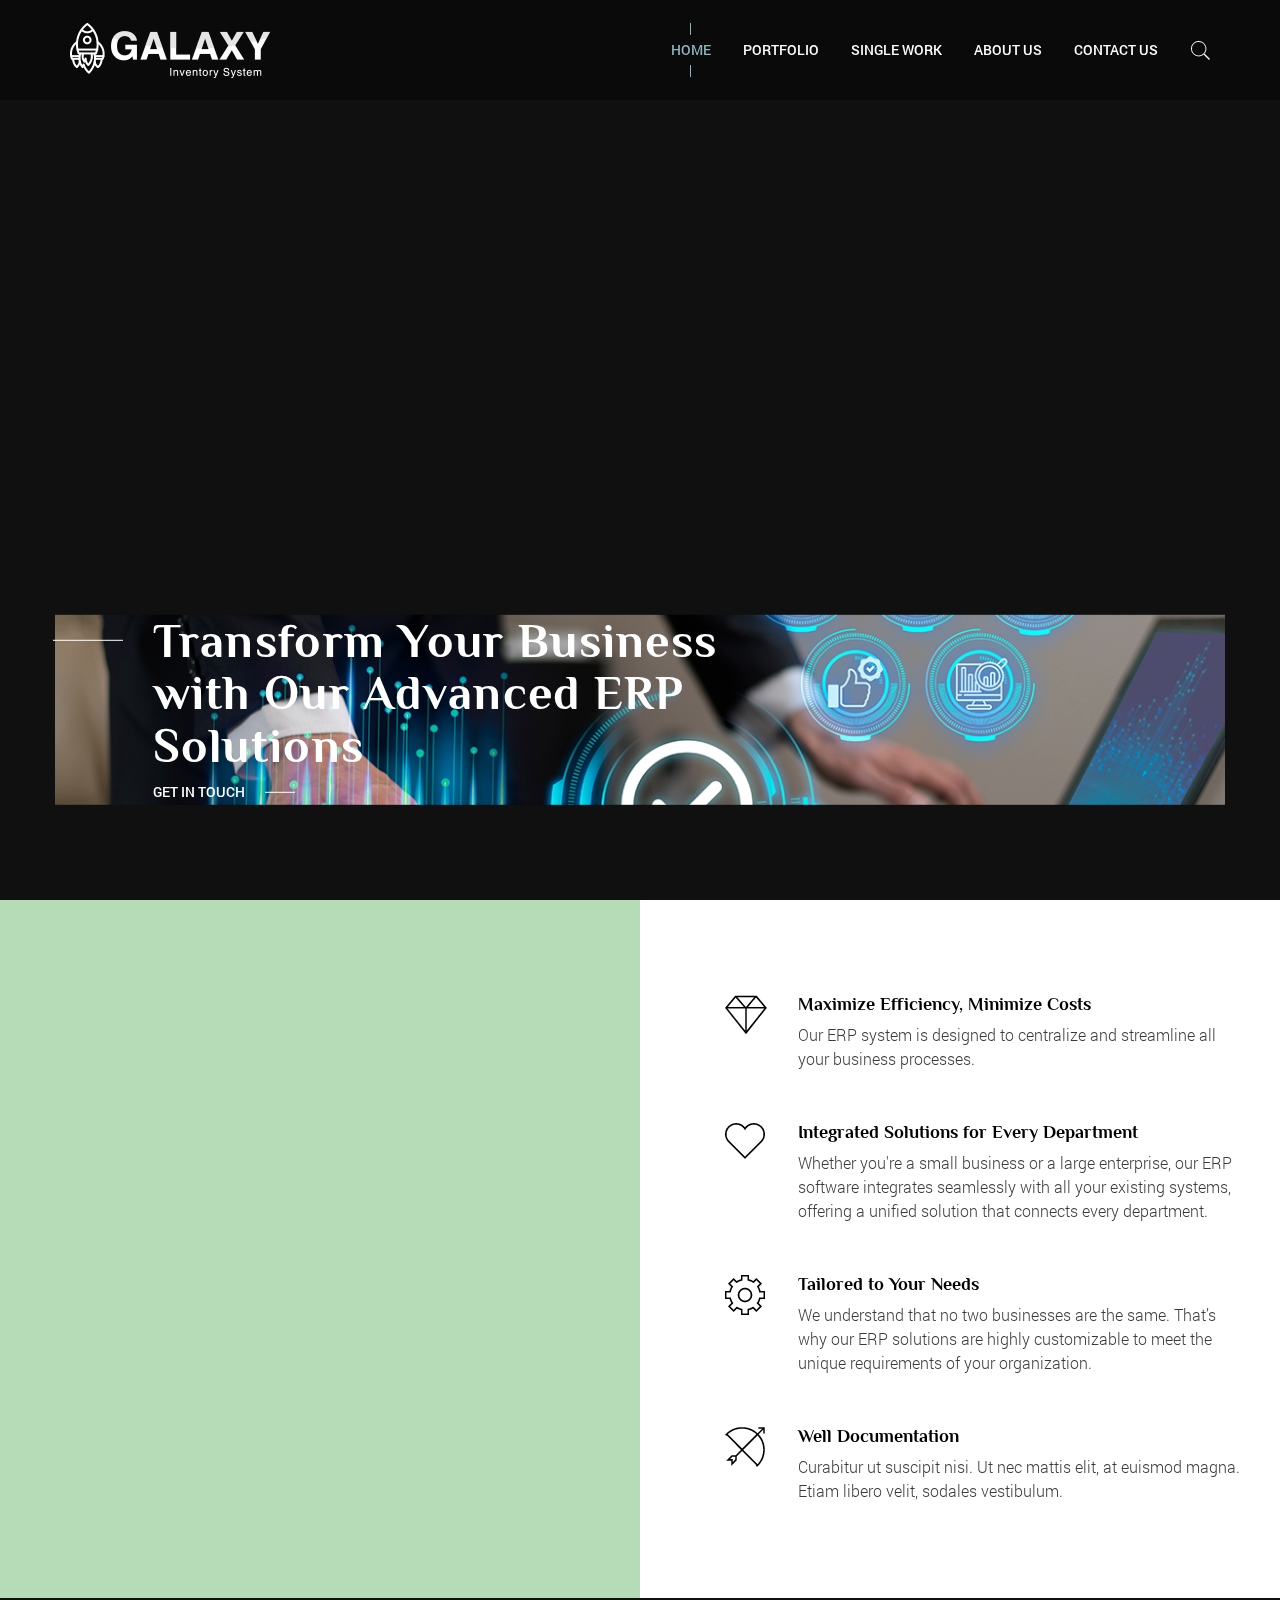
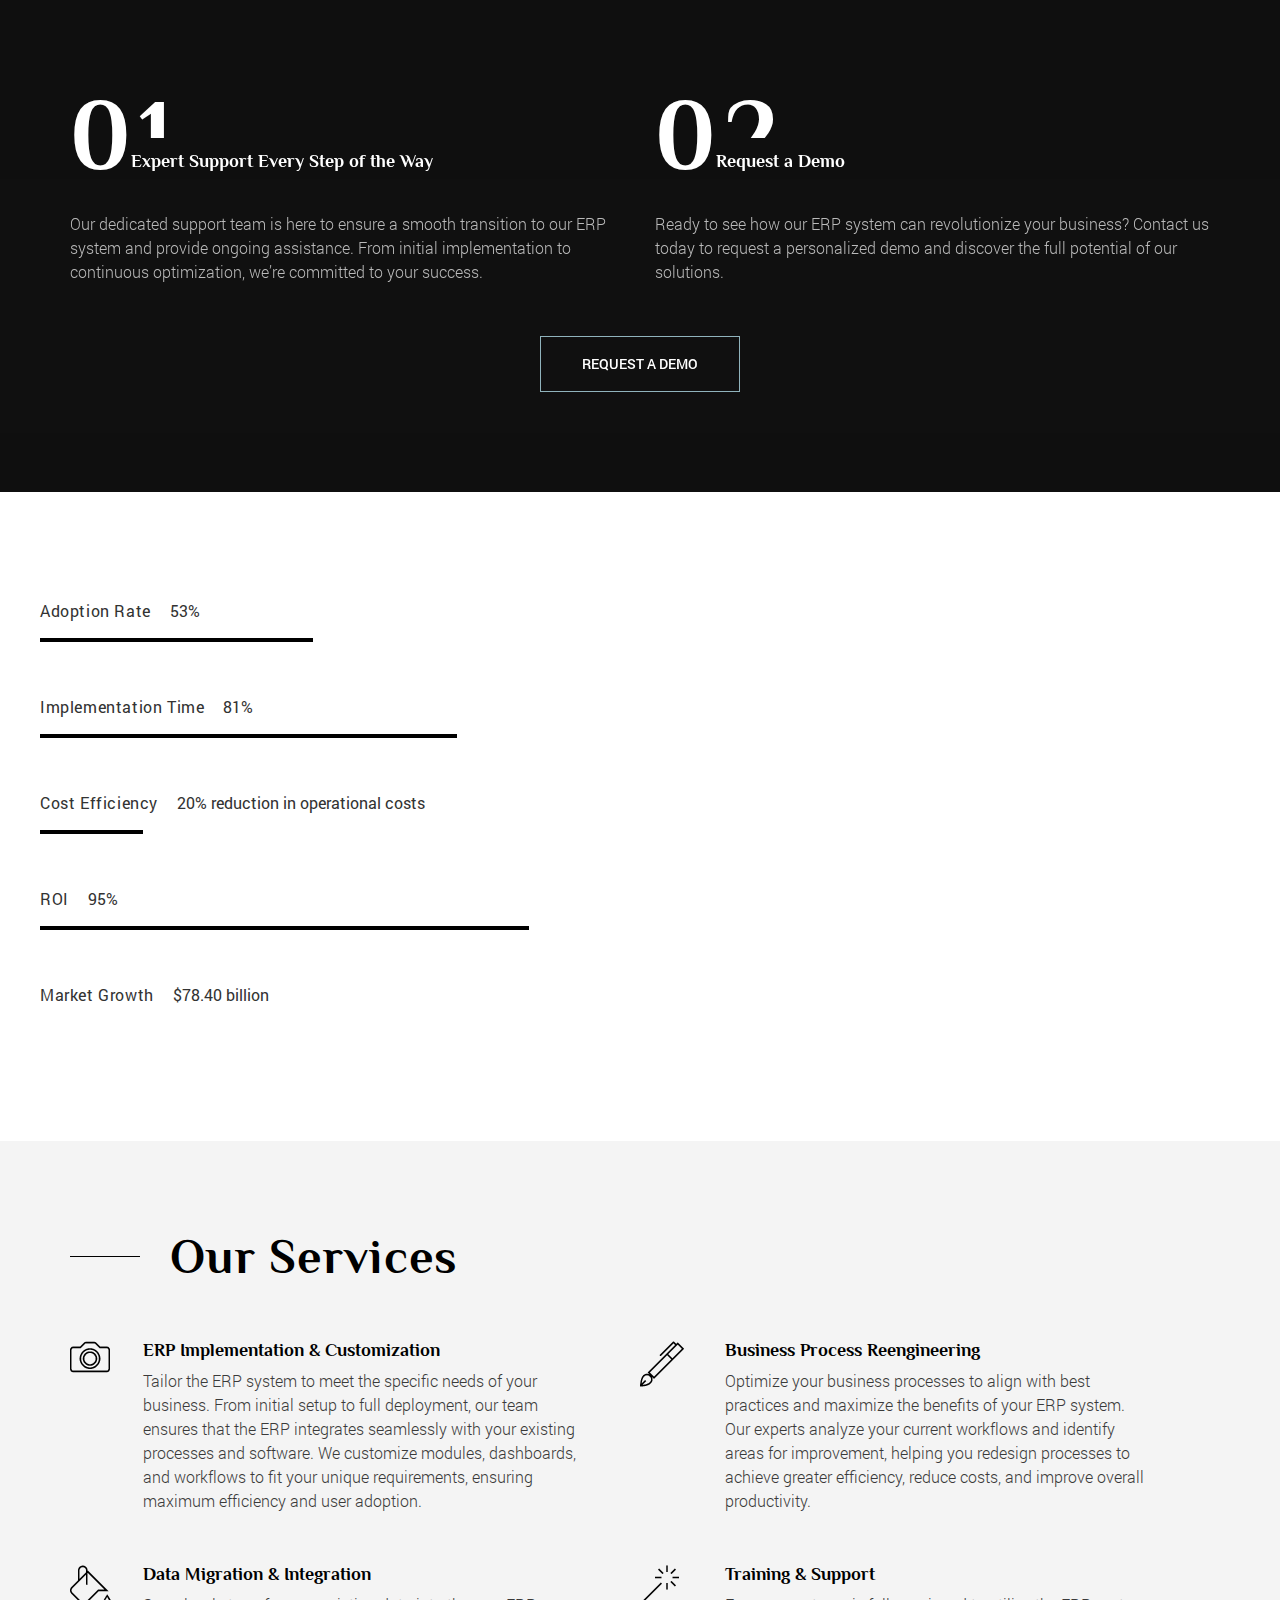
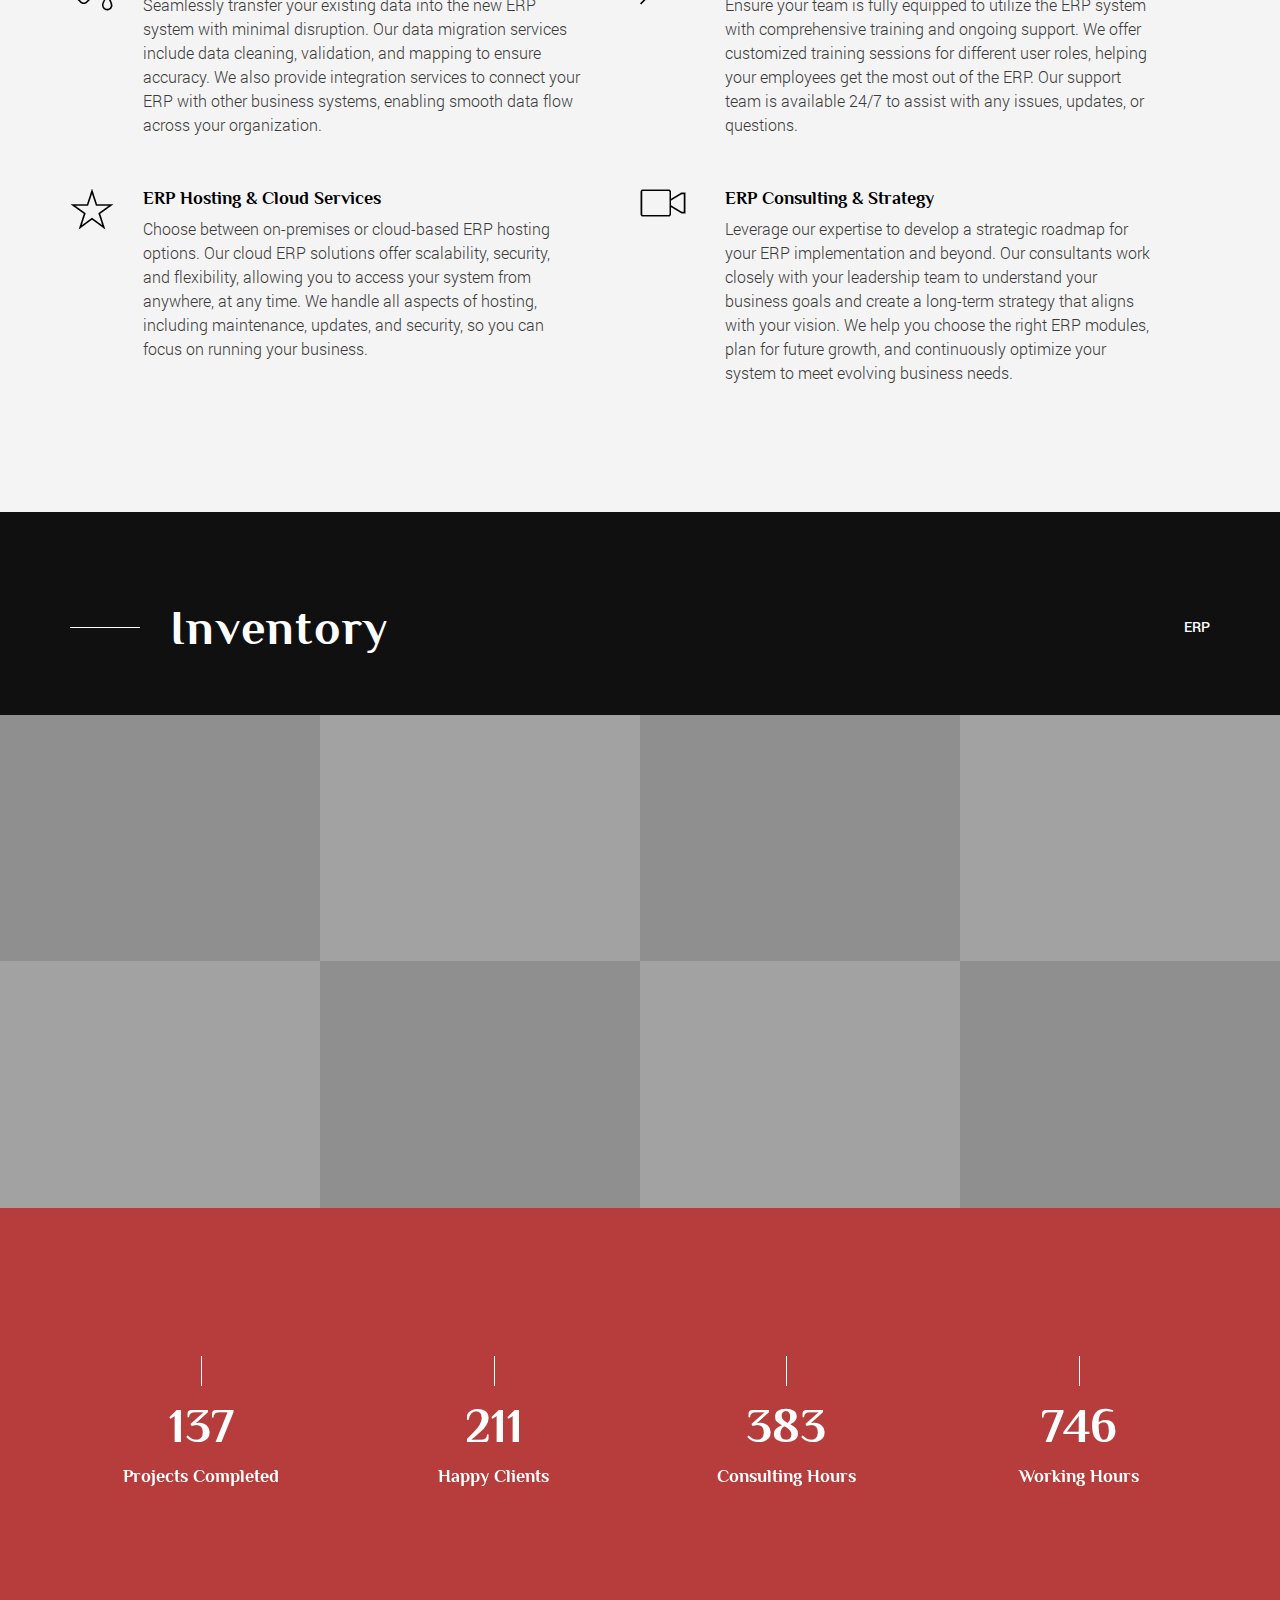
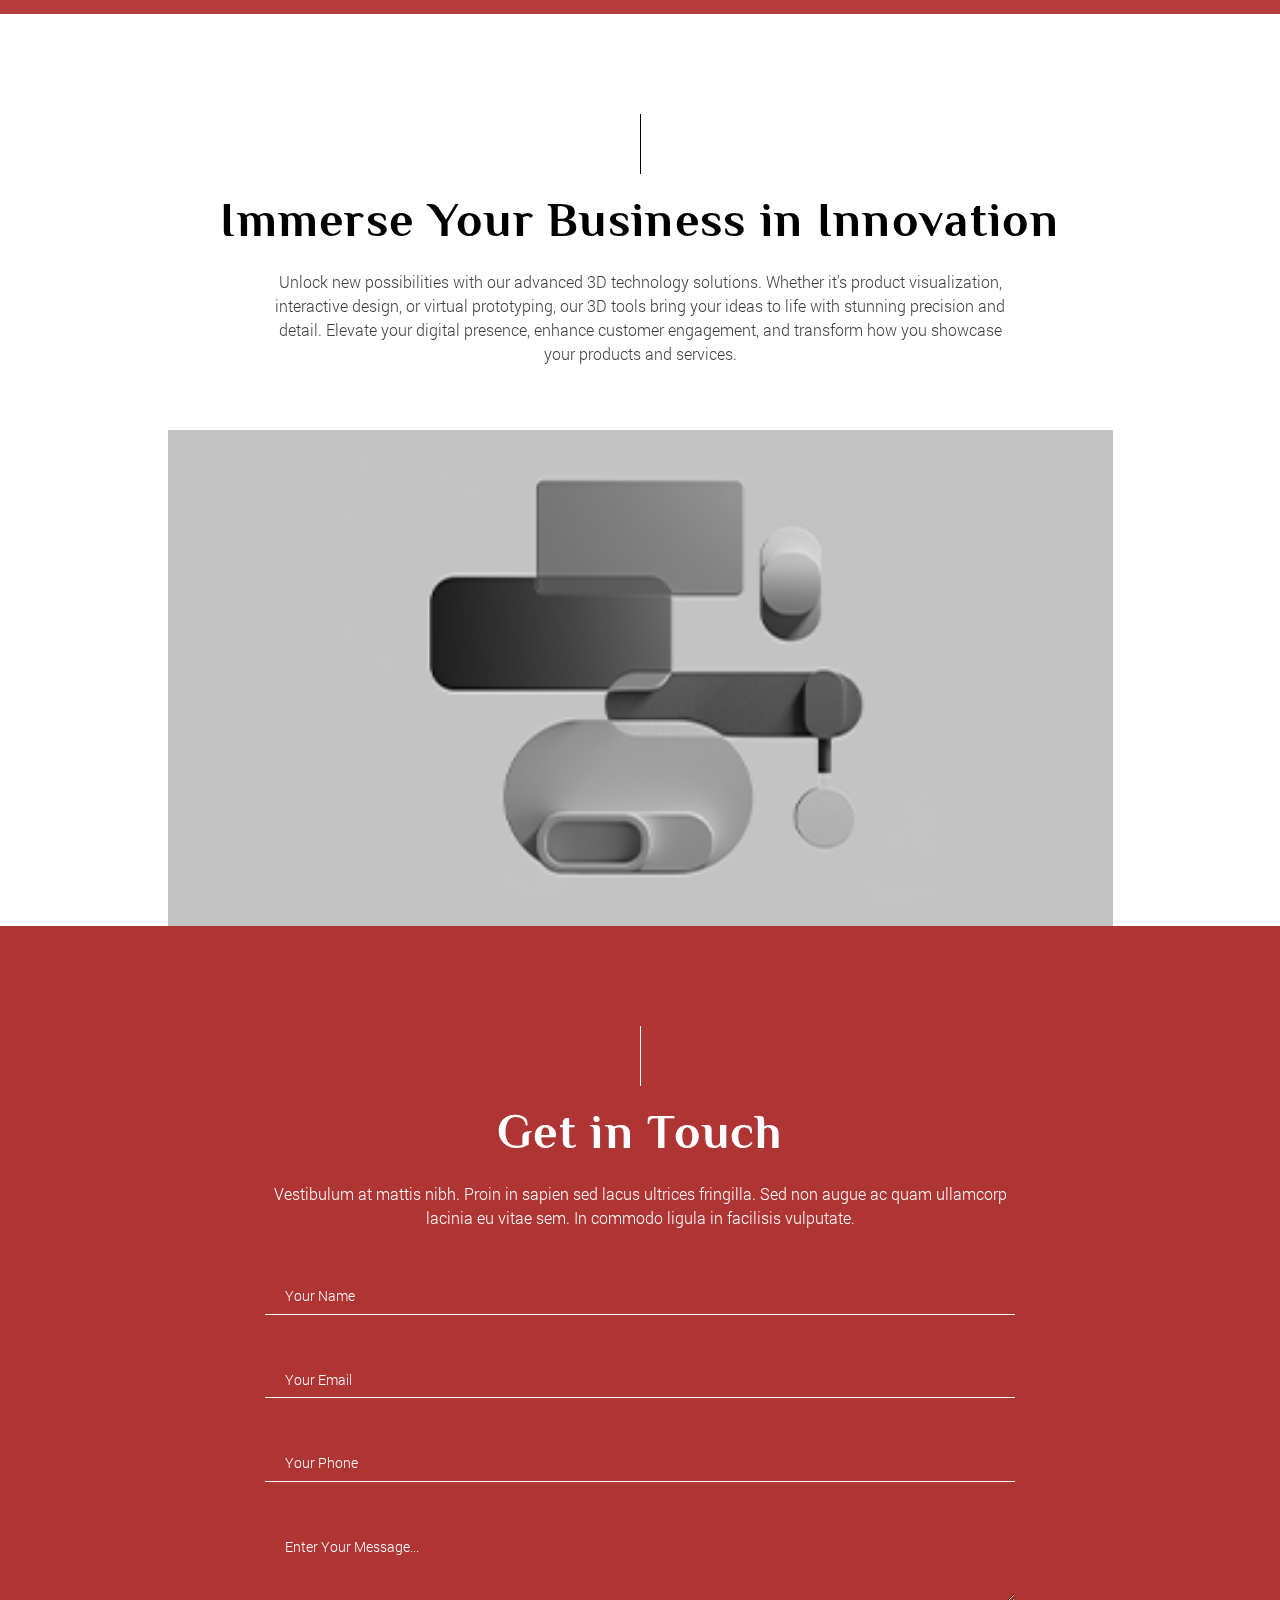
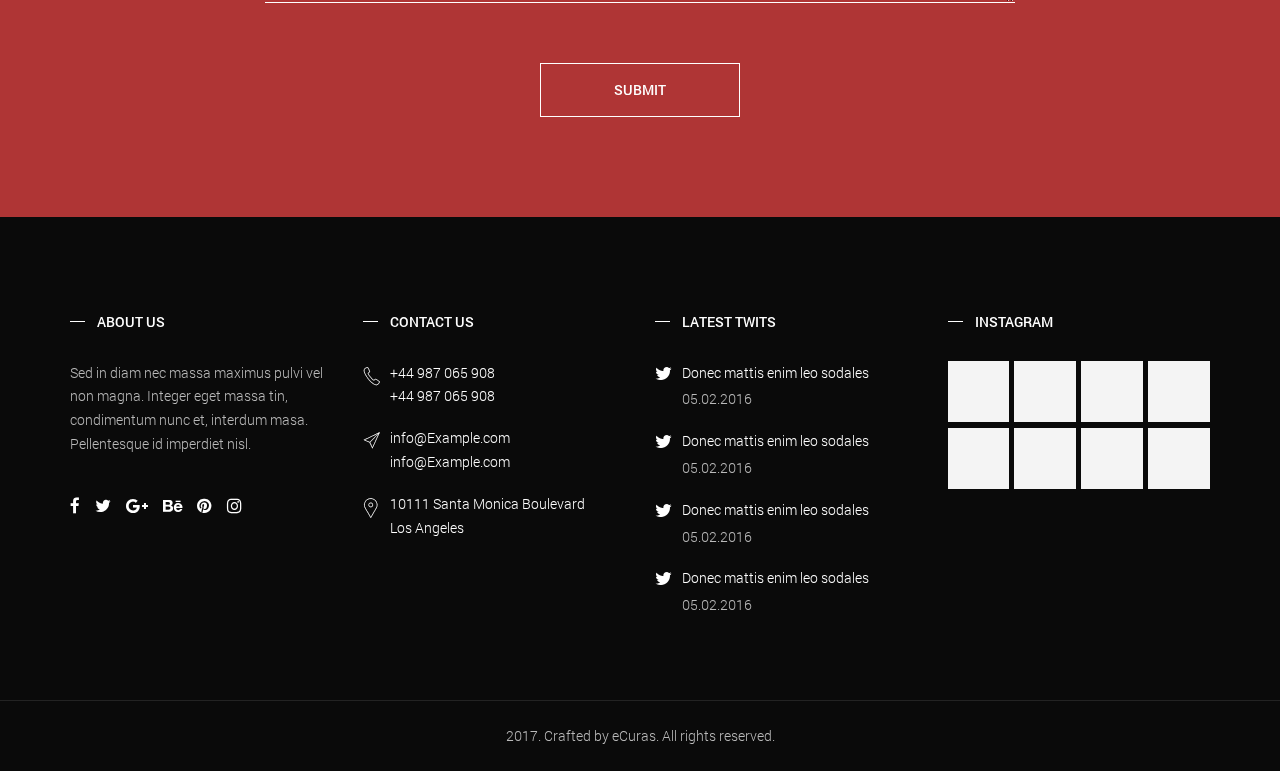
==== commit 04444036: "4th change" ====
--- a/index.html
+++ b/index.html
@@ -356,14 +356,12 @@
 				<div class="container-fluid">
 					<div class="row">
 						<div class="portfolio-items">
-							<a href='img/Image-01.png' class="portfolio-item">
-								<span class="item-content">
-									<img src="img/Image-01.png" alt="">
-								</span>
+							<a href='img/home/Image-02.png' class="portfolio-item">
+								
 							</a>
 							<a href='bridget-work-image.html' class="portfolio-item">
 								<span class="item-content">
-									<img src="img/Image-01.png" alt="">
+									<img src="img/Image-02.png" alt="">
 								</span>
 							</a>
 							<a href='bridget-work-image.html' class="portfolio-item">
--- a/css/main.css
+++ b/css/main.css
@@ -6436,11 +6436,11 @@
     text-align: center;
     font: 500 14px/1 "Roboto", sans-serif; }
   a.main-button, button.main-button {
-    border: 1px solid #D2f0f8; }
+    border: 1px solid #90B3BC; }
   a.second-button, button.second-button {
     background-color: black; }
   a.third-button, button.third-button {
-    background-color: #D2f0f8; }
+    background-color: #90B3BC; }
   a.fourth-button, button.fourth-button {
     background-color: #131b4a;
     padding: 20px 64px 20px 10px; }
@@ -6597,7 +6597,7 @@
   vertical-align: middle;
   position: relative; }
   nav a:hover, nav a.active, nav a:focus {
-    color: #D2f0f8; }
+    color: #90B3BC; }
 
 .hidden-navigation, .hidden-navigation-second {
   width: 100%;
@@ -6859,7 +6859,7 @@
           position: absolute;
           top: 23px;
           left: 49%;
-          border-left: 1px solid #D2f0f8;
+          border-left: 1px solid #90B3BC;
           height: 12px; }
         header.page-header .header-navigation nav a.active::after {
           top: auto;
@@ -6895,7 +6895,7 @@
         height: 50px;
         line-height: 50px;
         text-align: left;
-        background-color: #D2f0f8;
+        background-color: #90B3BC;
         color: #fff; }
         header.page-header .header-navigation.header-navigation-fifth .header-info .container div {
           display: inline-block; }
@@ -6957,9 +6957,9 @@
         text-transform: none;
         display: block; }
         header.page-header .submenu li a:hover {
-          color: #D2f0f8; }
+          color: #90B3BC; }
           header.page-header .submenu li a:hover.with-arrow::before {
-            border-color: #D2f0f8; }
+            border-color: #90B3BC; }
         header.page-header .submenu li a.with-arrow {
           position: relative; }
           header.page-header .submenu li a.with-arrow::before {
@@ -6978,7 +6978,7 @@
   header.page-header .first-submenu {
     top: 100%;
     left: -24px;
-    border-top: 2px solid #D2f0f8;
+    border-top: 2px solid #90B3BC;
     padding: 28px 0; }
   header.page-header .second-submenu {
     padding: 12px 0;
@@ -6991,7 +6991,7 @@
     width: 100%;
     text-align: left;
     padding: 50px 0 40px;
-    border-top: 2px solid #D2f0f8;
+    border-top: 2px solid #90B3BC;
     z-index: 2; }
     header.page-header .megamenu ul:last-child {
       border-right: 0; }
@@ -7046,9 +7046,9 @@
       text-transform: uppercase;
       position: relative; }
       header.page-header.page-header-image .header-content a:hover {
-        color: #D2f0f8; }
+        color: #90B3BC; }
         header.page-header.page-header-image .header-content a:hover::after {
-          border-color: #D2f0f8; }
+          border-color: #90B3BC; }
       header.page-header.page-header-image .header-content a::after {
         content: '';
         position: absolute;
@@ -8286,7 +8286,7 @@
   left: 0;
   width: 100%;
   height: 100%;
-  background-color: #D2f0f8; }
+  background-color: #90B3BC; }
 
 .wrapper-bridget header.page-header.second-page-header .container {
   position: relative;
@@ -8349,7 +8349,7 @@
   left: 0;
   width: 100%;
   height: 100%;
-  background-color: #D2f0f8; }
+  background-color: #B6DCB7; }
 
 .wrapper-bridget section.section-brands::after {
   content: '';
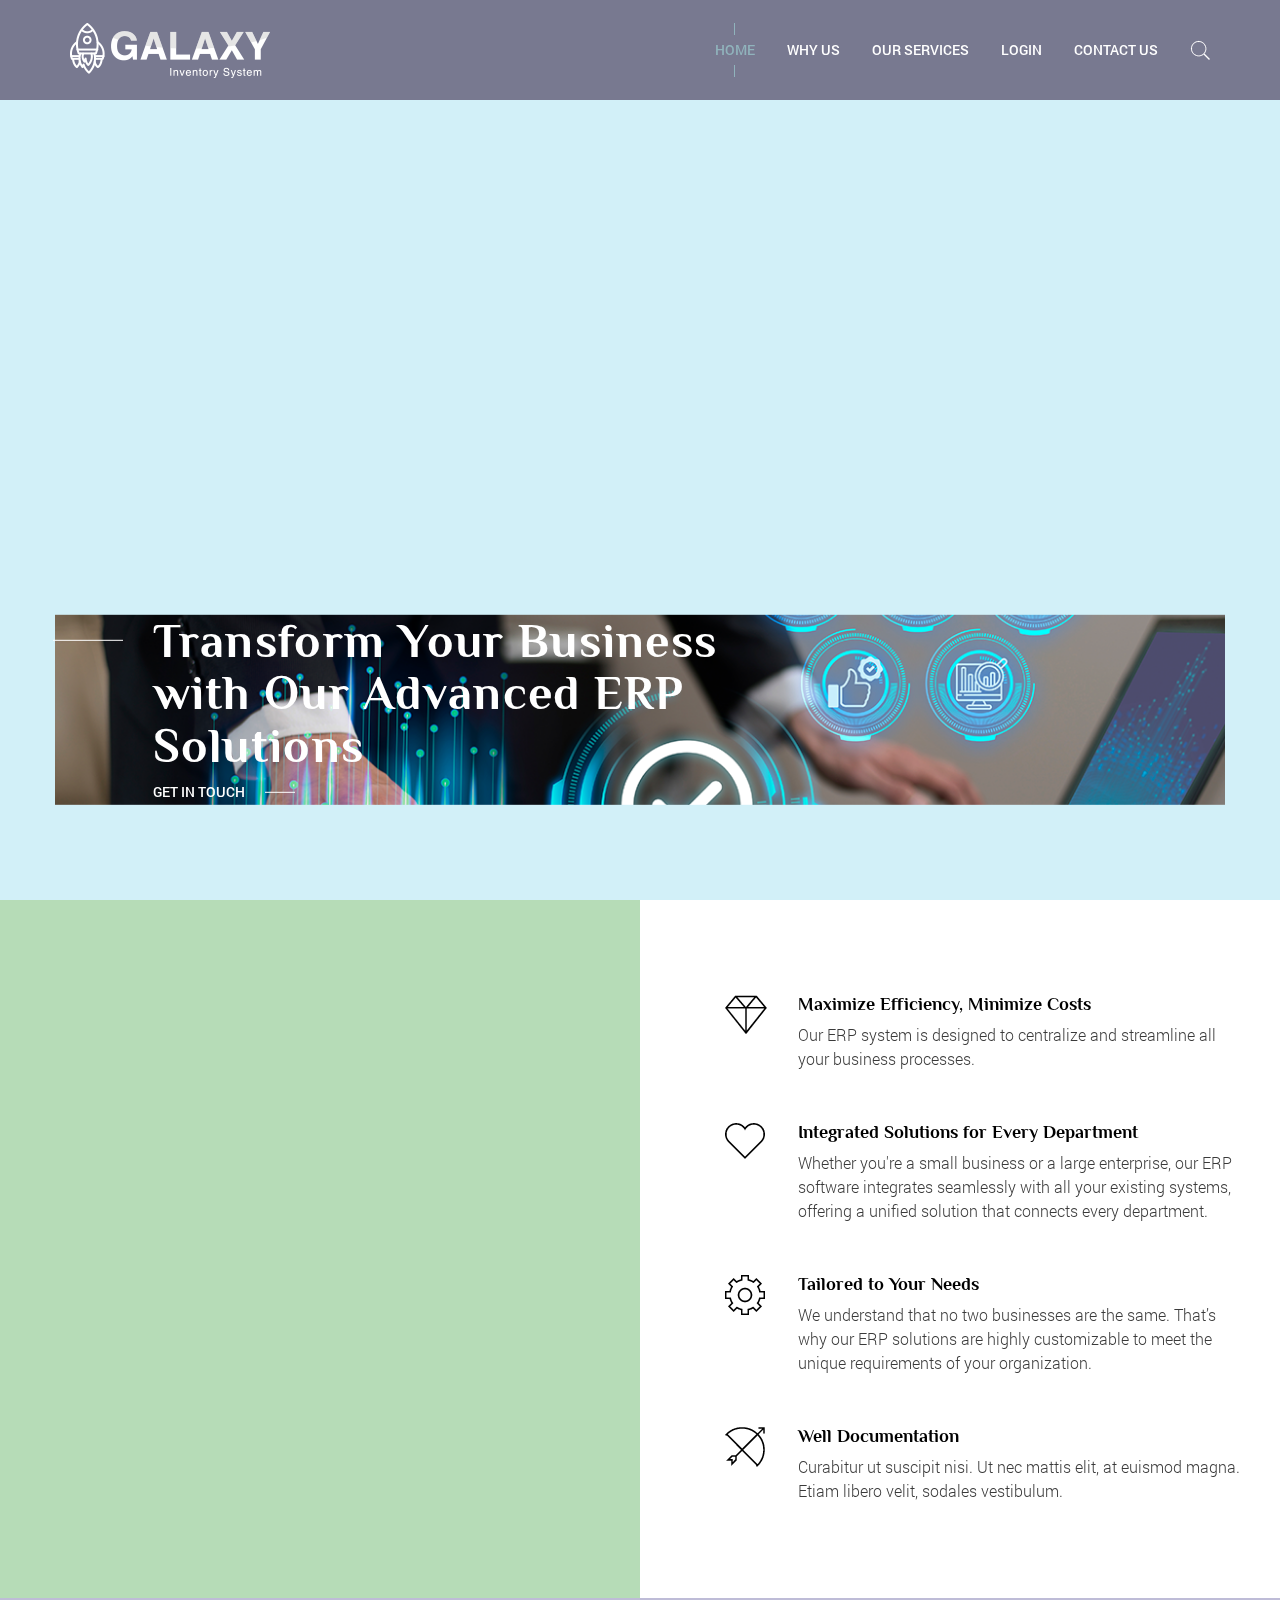
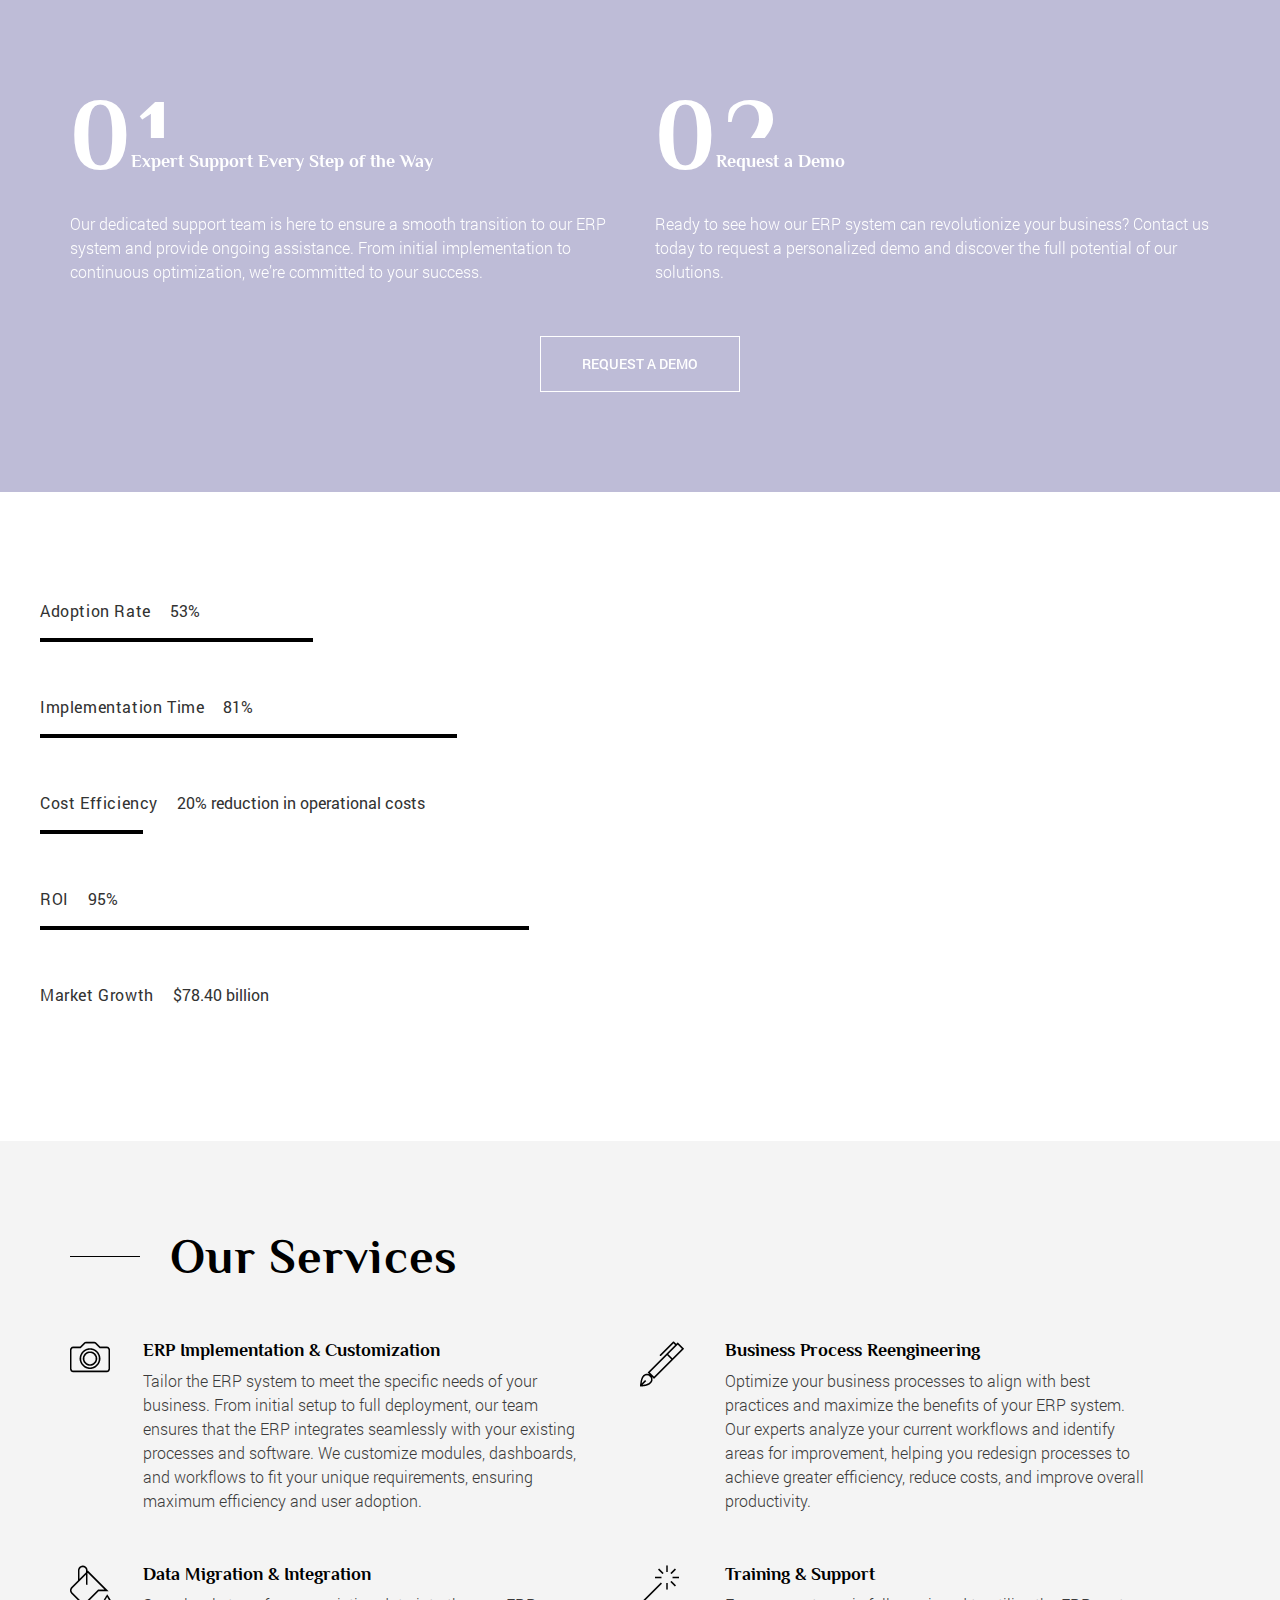
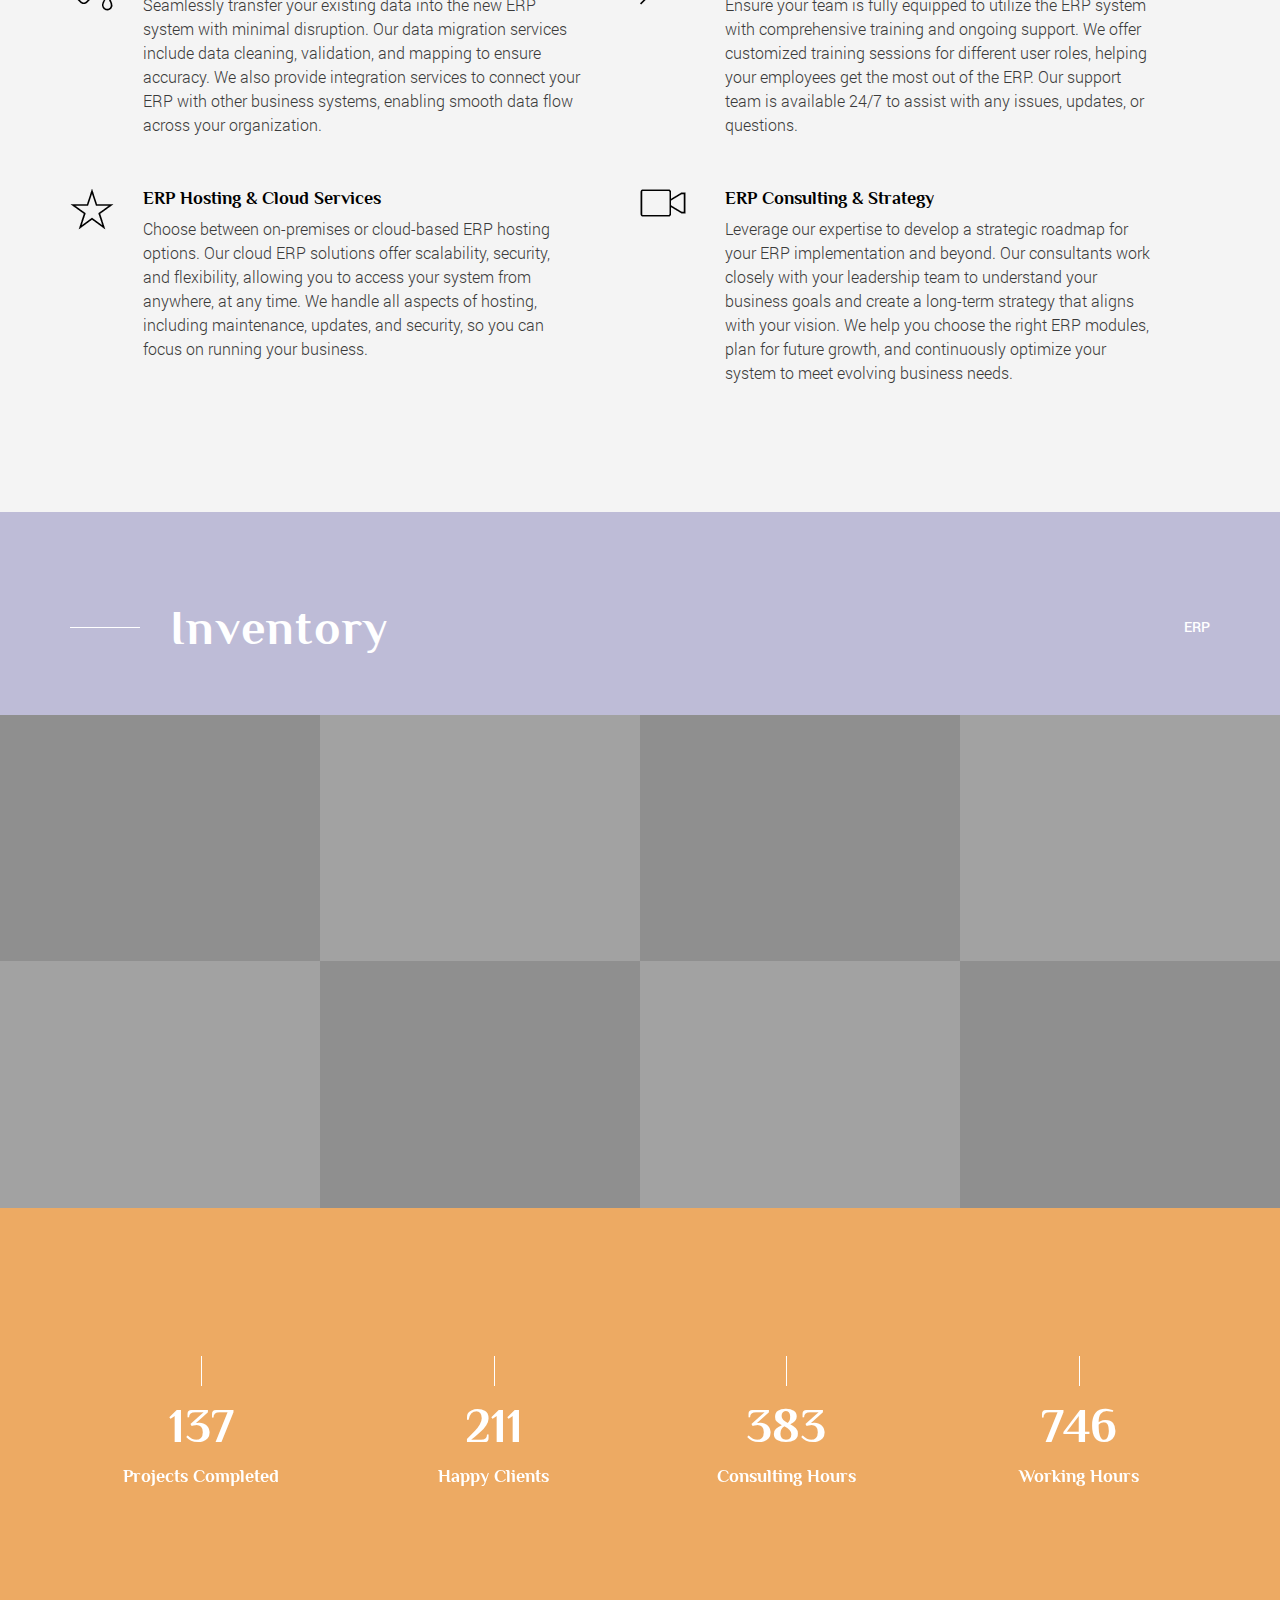
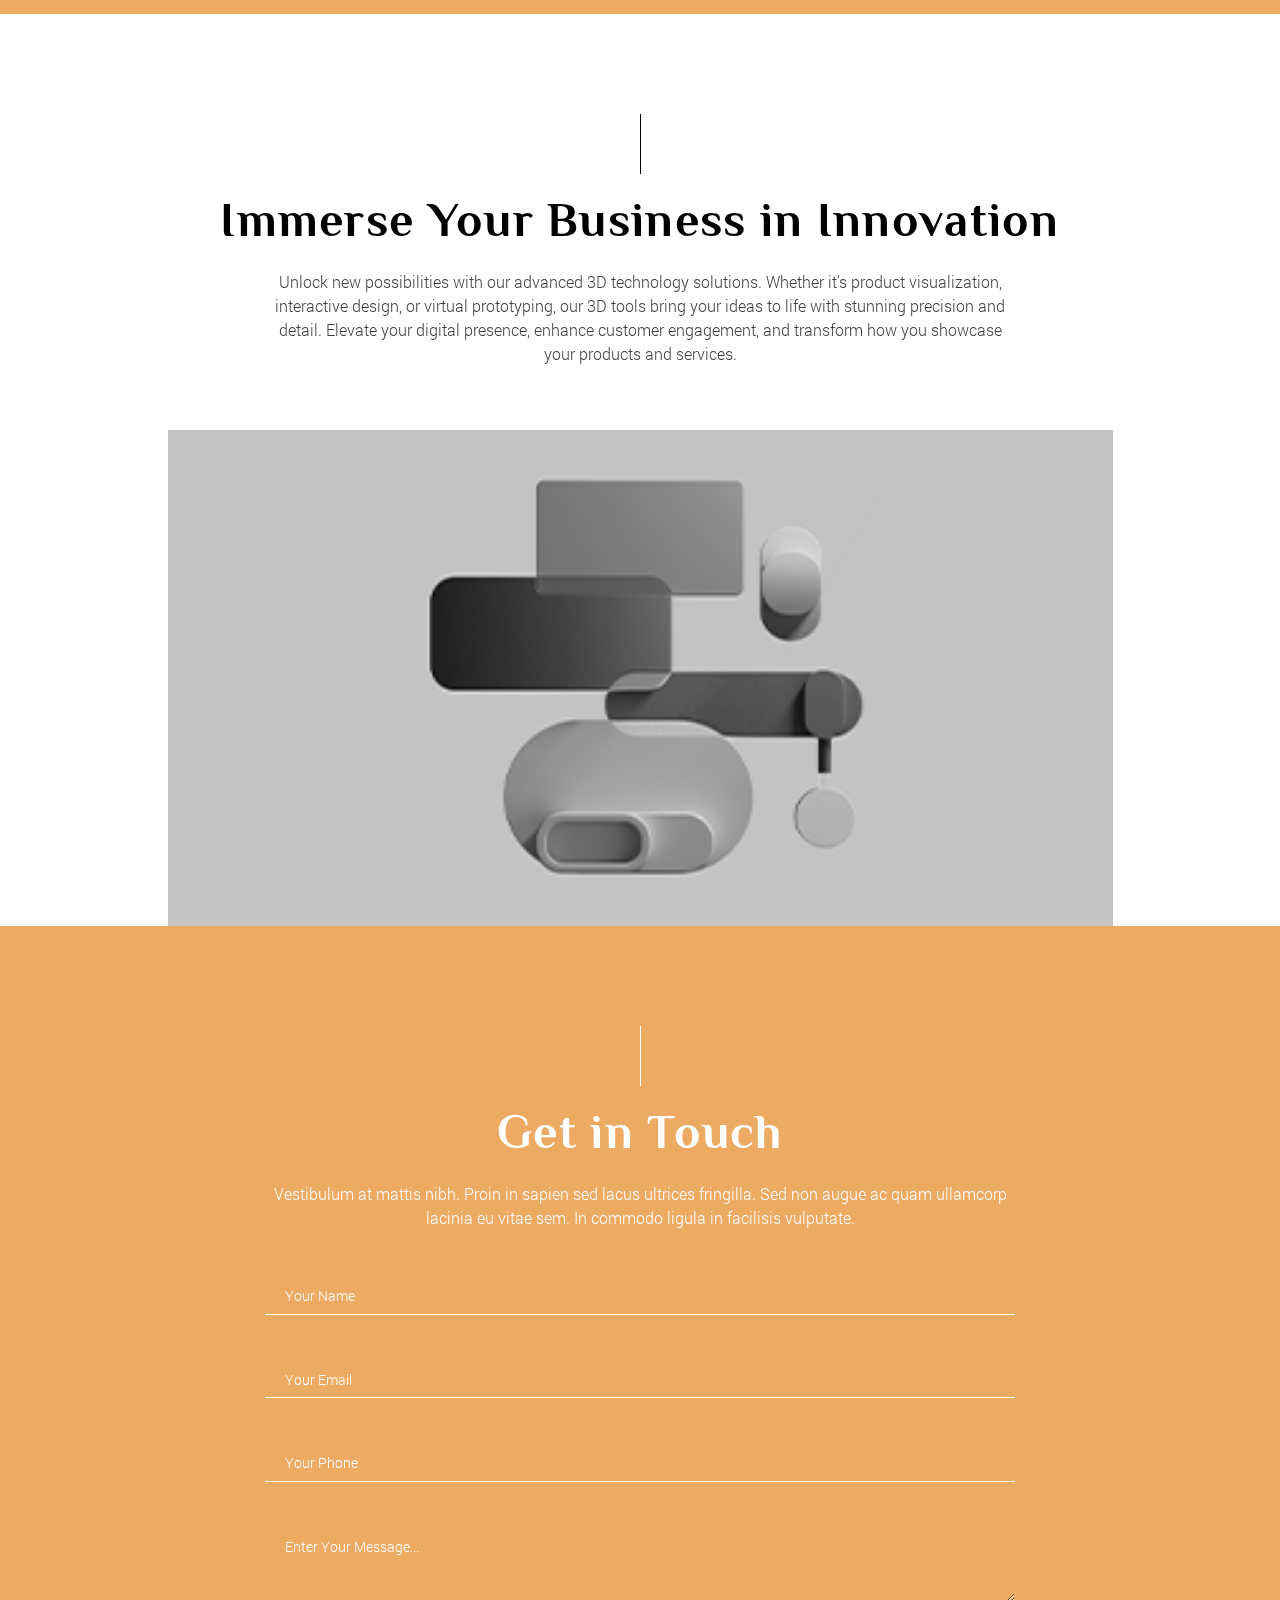
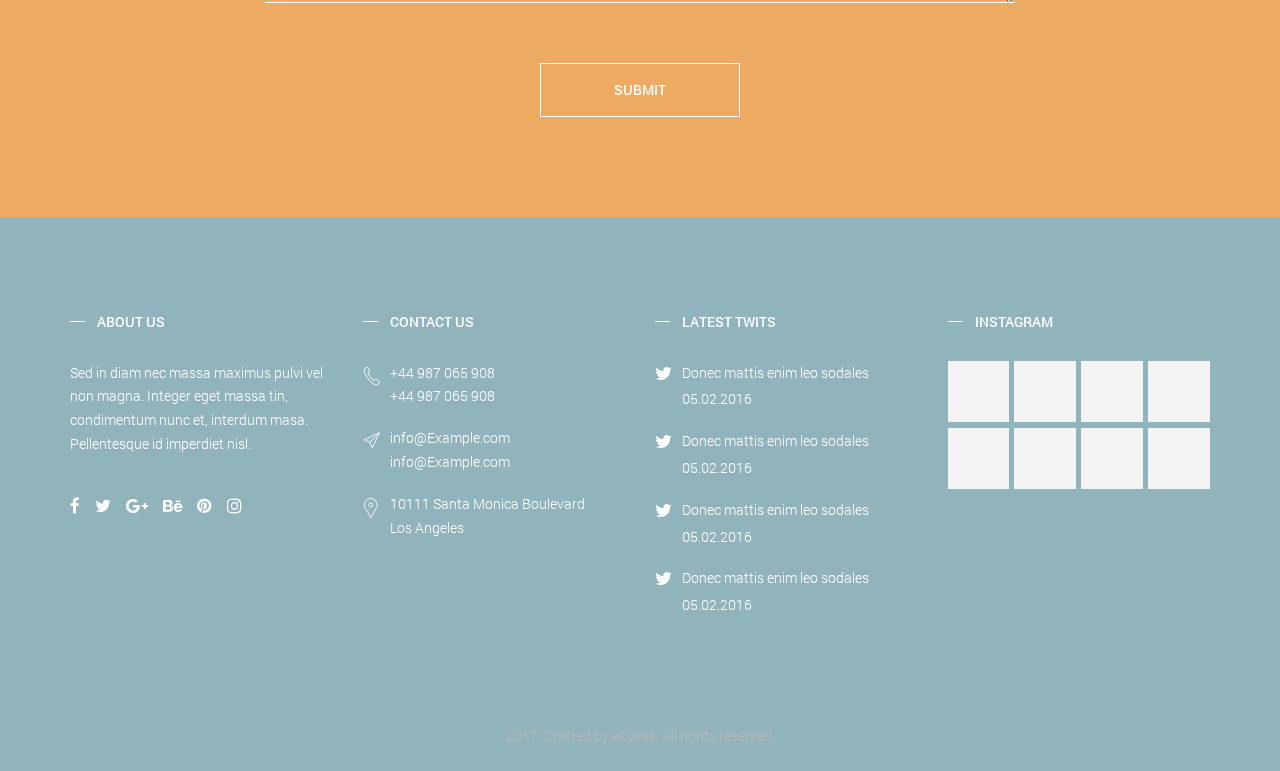
==== commit cb021507: "colors and menu change" ====
--- a/index.html
+++ b/index.html
@@ -36,26 +36,23 @@
 				<nav>
 					<ul>
 						<li>
-							<a href="bridget-home-image.html" class='active'>Home</a>
+							<a href="index.html" class='active'>Home</a>
 							
 						</li>
 						<li>
-							<a href="bridget-portfolio-3-wide.html">Portfolio</a>
+							<a href="#">Why Us</a>
 							
 						</li>
 						<li>
-							<a href="bridget-work-slider.html">Single work</a>
+							<a href="#">Our Services</a>
 							
 						</li>
 						<li>
-							<a href="bridget-about.html">About us</a>
+							<a href="#">Login</a>
 						</li>
+						
 						<li>
-							<a href="bridget-blog.html">Blog</a>
-							
-						</li>
-						<li>
-							<a href="bridget-contact-us.html">Contact us</a>
+							<a href="contact-us.html">Contact us</a>
 						</li>
 						<li>
 							<a href="#" class='search'></a>
@@ -124,15 +121,15 @@
 										
 									</li>
 									<li>
-										<a href="#">Portfolio</a>
+										<a href="#">Why Us</a>
 										
 									</li>
 									<li>
-										<a href="#">Single work</a>
+										<a href="#">Our Services</a>
 										
 									</li>
 									<li>
-										<a href="#">About us</a>
+										<a href="#">Login</a>
 									</li>
 									
 									<li>
@@ -357,7 +354,9 @@
 					<div class="row">
 						<div class="portfolio-items">
 							<a href='img/home/Image-02.png' class="portfolio-item">
-								
+								<span class="item-content">
+									<img src="img/Image-02.png" alt="">
+								</span>
 							</a>
 							<a href='bridget-work-image.html' class="portfolio-item">
 								<span class="item-content">
--- a/css/main.css
+++ b/css/main.css
@@ -6436,7 +6436,7 @@
     text-align: center;
     font: 500 14px/1 "Roboto", sans-serif; }
   a.main-button, button.main-button {
-    border: 1px solid #90B3BC; }
+    border: 1px solid #fff; }
   a.second-button, button.second-button {
     background-color: black; }
   a.third-button, button.third-button {
@@ -6754,7 +6754,7 @@
 header.page-header {
   background-position: center 100px;
   background-repeat: no-repeat;
-  background-color: #101010;
+  background-color: #D2F0F8;
   -webkit-background-size: cover;
           background-size: cover;
   position: relative; }
@@ -6814,7 +6814,7 @@
           font-size: 0; }
   header.page-header .header-navigation {
     height: 100px;
-    background-color: #0a0a0a;
+    background-color: #787990;
     text-align: center;
     position: relative;
     width: 100%;
@@ -7269,7 +7269,7 @@
     section.section-more-about-us .item p {
       font: 300 16px/1.5 "Roboto", sans-serif;
       margin: 24px 0;
-      color: #bababa; }
+      color: #fff; }
 
 section.section-video {
   background-color: #fff; }
@@ -7375,7 +7375,7 @@
 
 section.section-portfolio .section-header {
   padding: 90px 0 30px;
-  background-color: #101010; }
+  background-color: #BEBCD7; }
   section.section-portfolio .section-header .container {
     position: relative;
     z-index: 1; }
@@ -7510,7 +7510,7 @@
 
 section.section-achievements {
   padding: 194px 0 39px;
-  background-color: #b73d3d; }
+  background-color: #EDAA63; }
   section.section-achievements .container {
     position: relative;
     z-index: 1; }
@@ -7722,7 +7722,7 @@
 
 section.section-form {
   padding: 180px 0 100px;
-  background-color: #af3535; }
+  background-color: #EDAA63; }
   section.section-form .container {
     position: relative;
     z-index: 1; }
@@ -7736,7 +7736,7 @@
 
 footer.page-footer {
   padding: 95px 0 0;
-  background-color: #0a0a0a; }
+  background-color: #90B3BC; }
   footer.page-footer .column-title {
     font: 500 14px "Roboto", sans-serif;
     text-transform: uppercase;
@@ -7761,12 +7761,12 @@
       font: 300 14px/1.7 "Roboto", sans-serif;
       color: #fff; }
       footer.page-footer .column-row div.date {
-        color: #bababa;
+        color: #fff;
         margin-top: 3px; }
       footer.page-footer .column-row div a {
         color: #fff; }
   footer.page-footer p {
-    color: #bababa;
+    color: #fff;
     font: 300 14px/1.69 "Roboto", sans-serif;
     margin: 14px 0; }
   footer.page-footer .phone, footer.page-footer .email, footer.page-footer .address, footer.page-footer .twit {
@@ -7830,7 +7830,7 @@
     footer.page-footer a.instagram-post img {
       width: 100%; }
   footer.page-footer .copyright {
-    border-top: 1px solid #232323;
+    border-top: 1px solid #90B3BC;
     padding: 24px 0;
     text-align: center;
     margin-top: 65px;
@@ -8308,7 +8308,7 @@
   left: 0;
   width: 100%;
   height: 100%;
-  background-color: rgba(16, 16, 16, 0.9); }
+  background-color: #BEBCD7; }
 
 .wrapper-bridget section.section-portfolio .section-header::after {
   content: '';
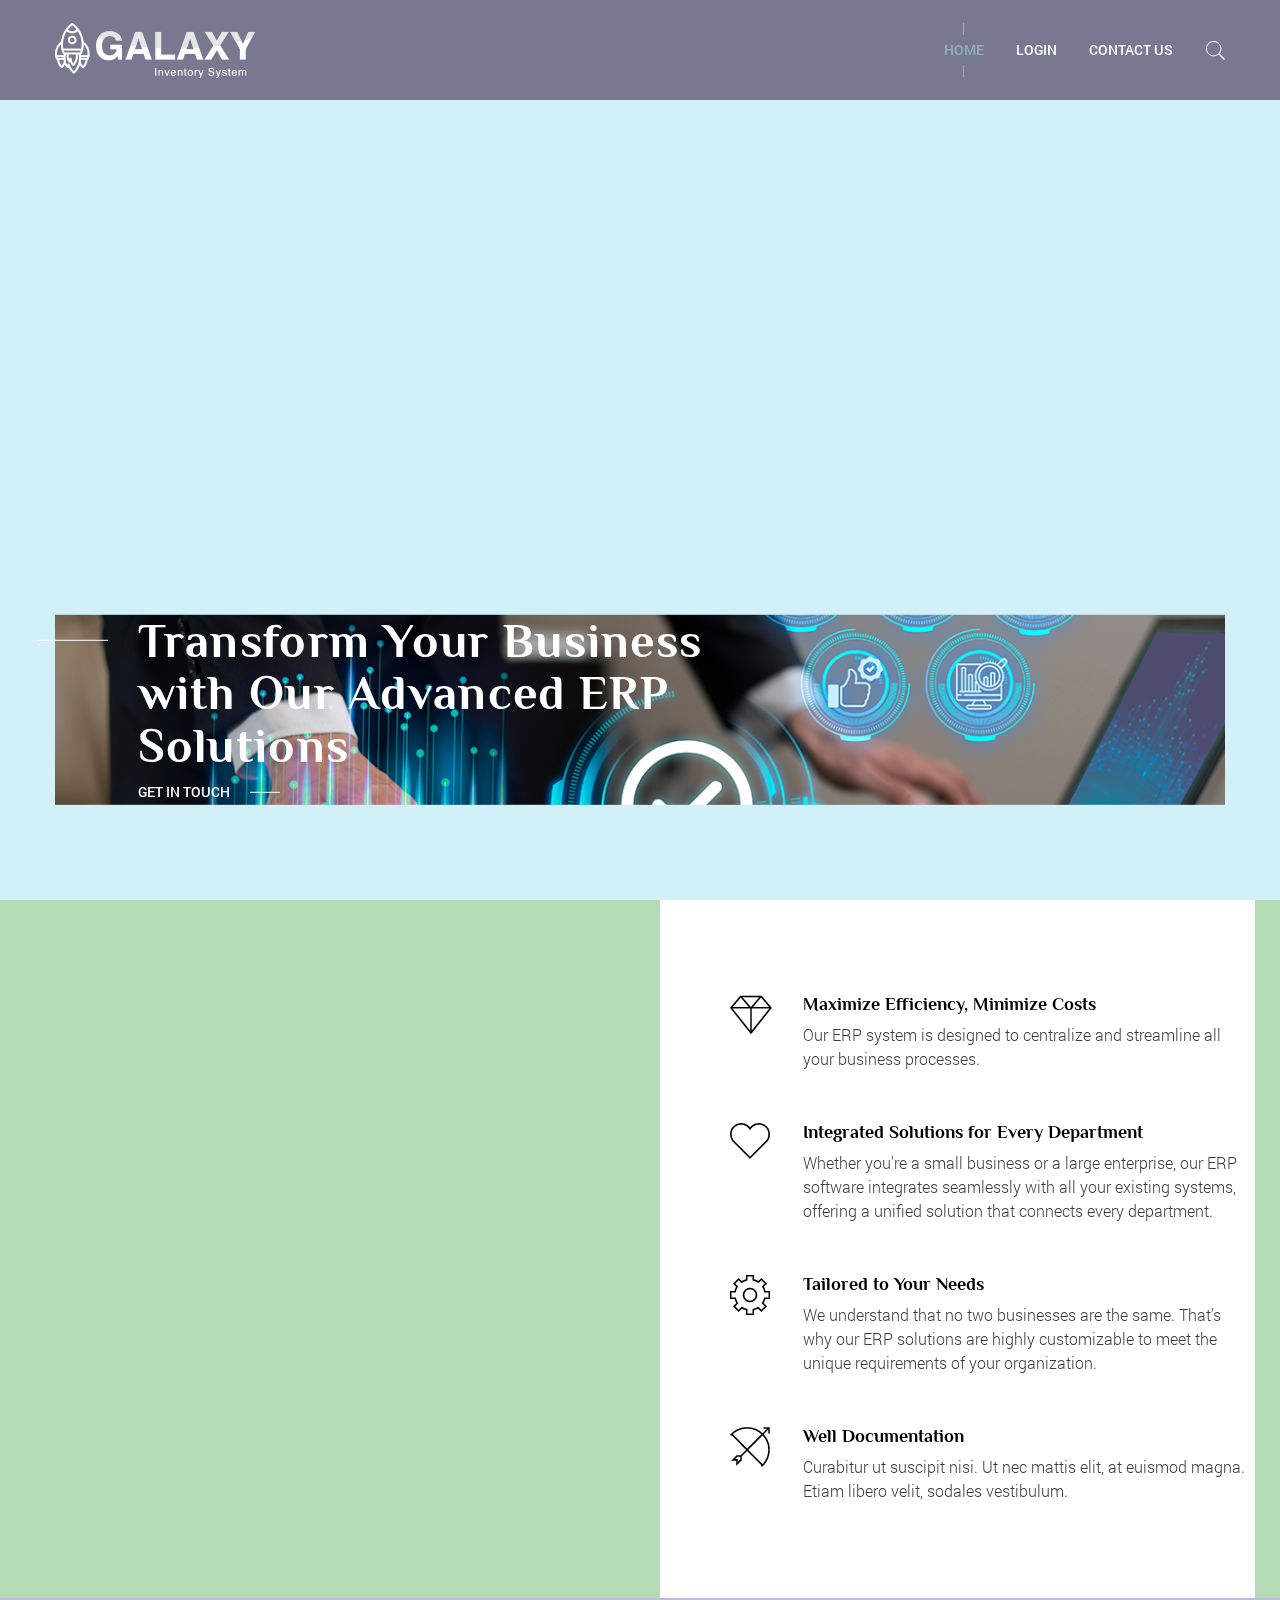
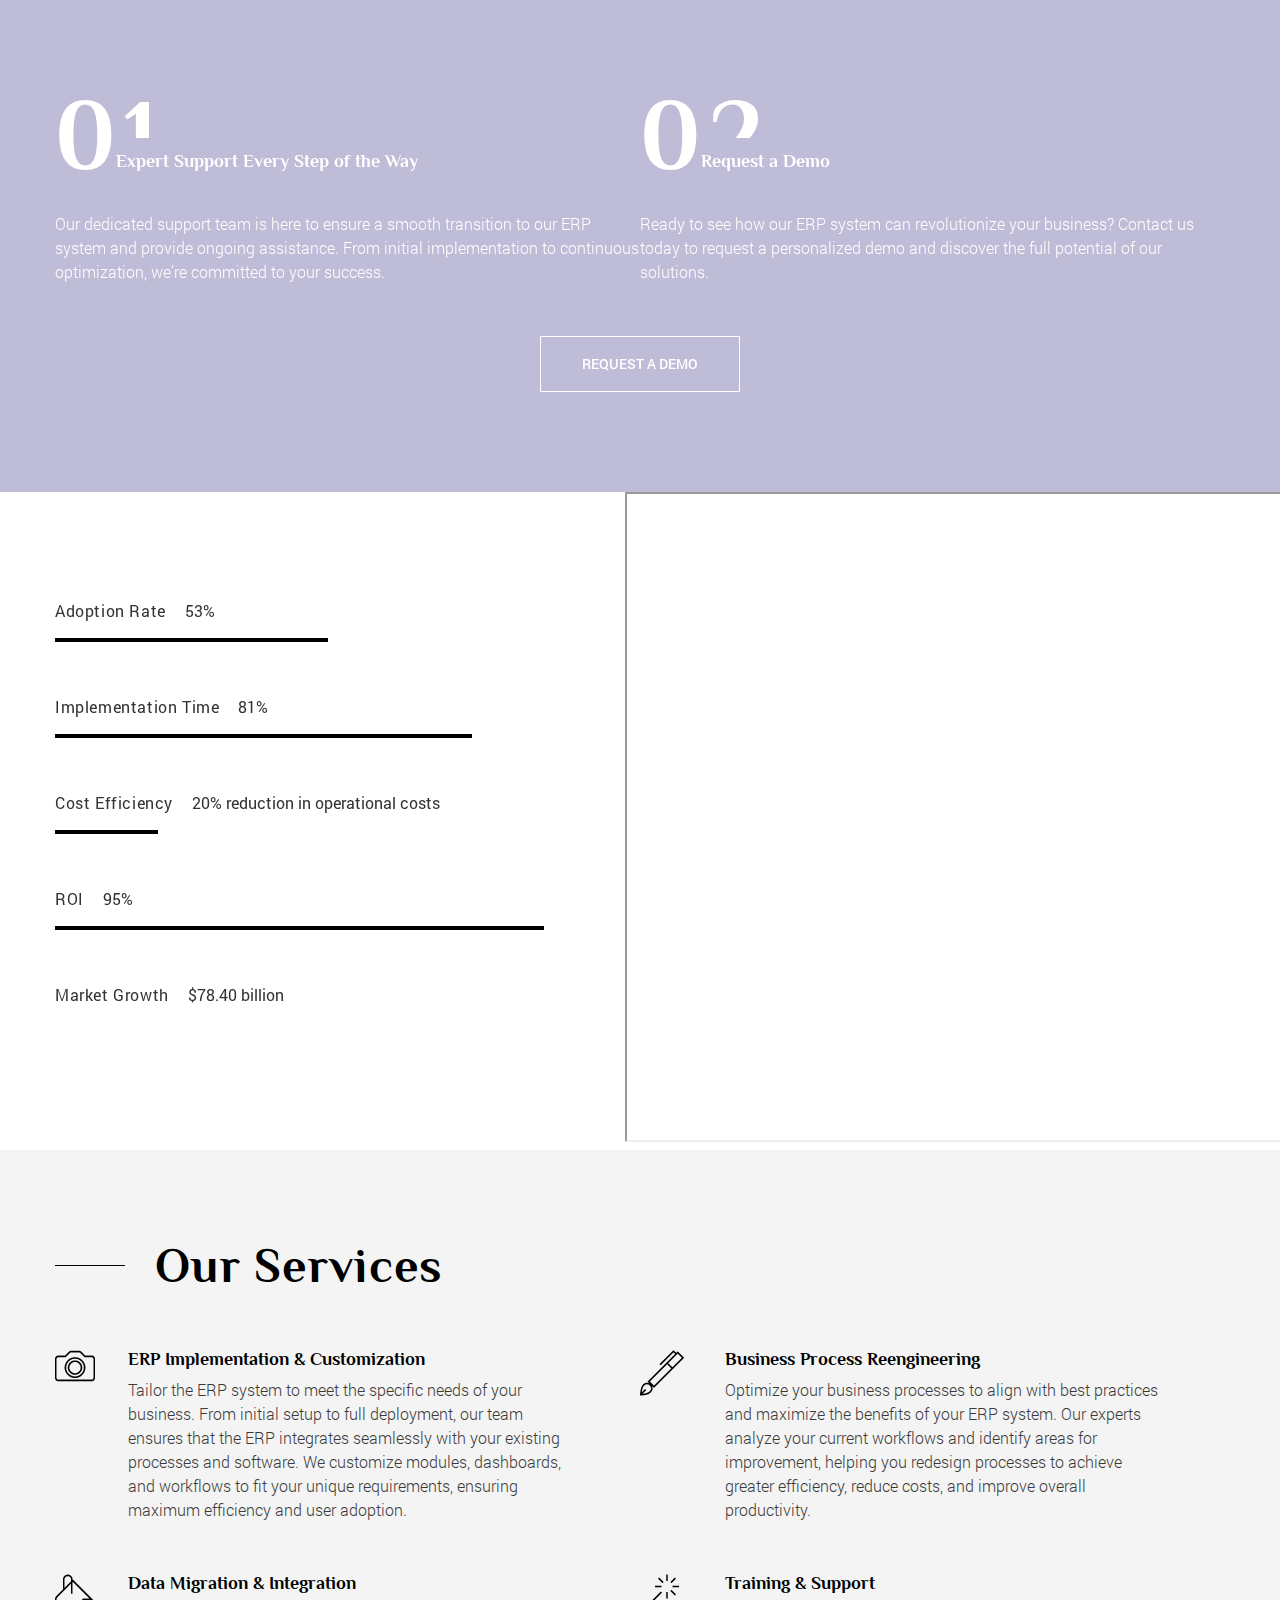
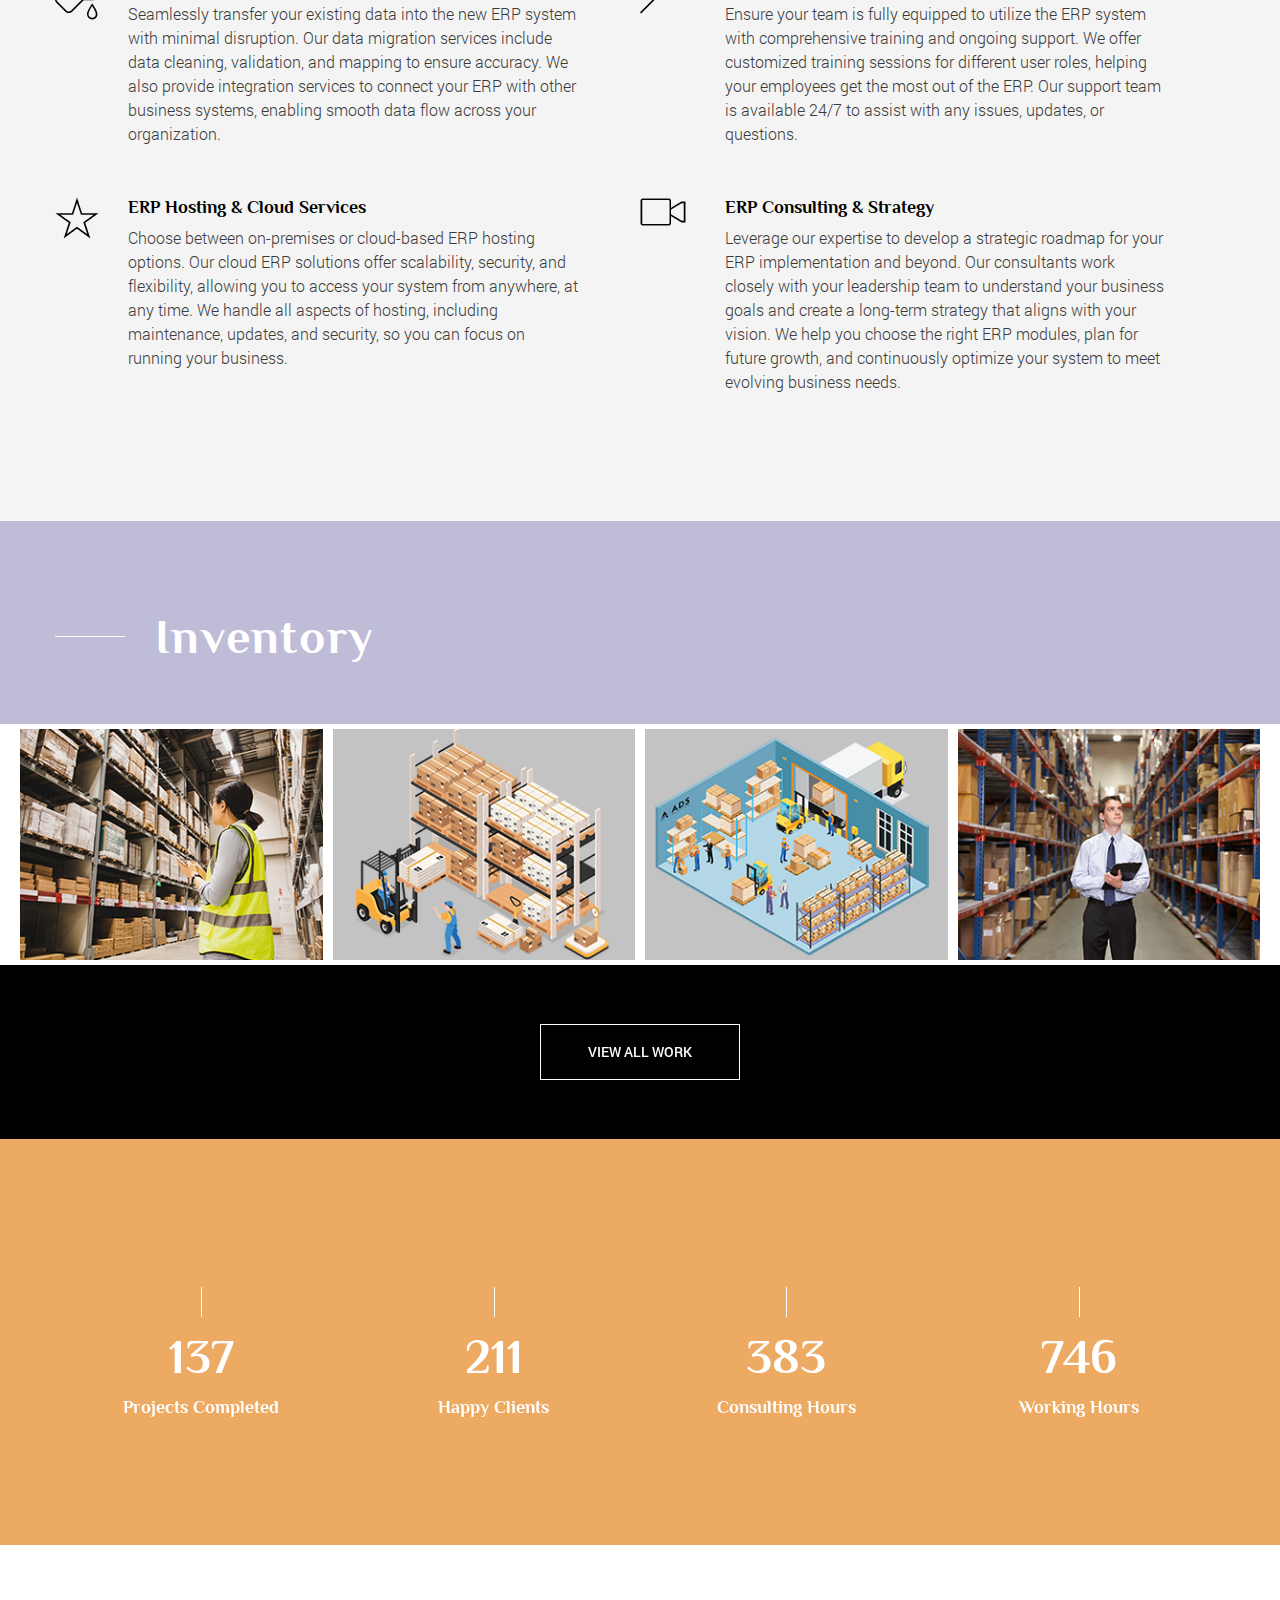
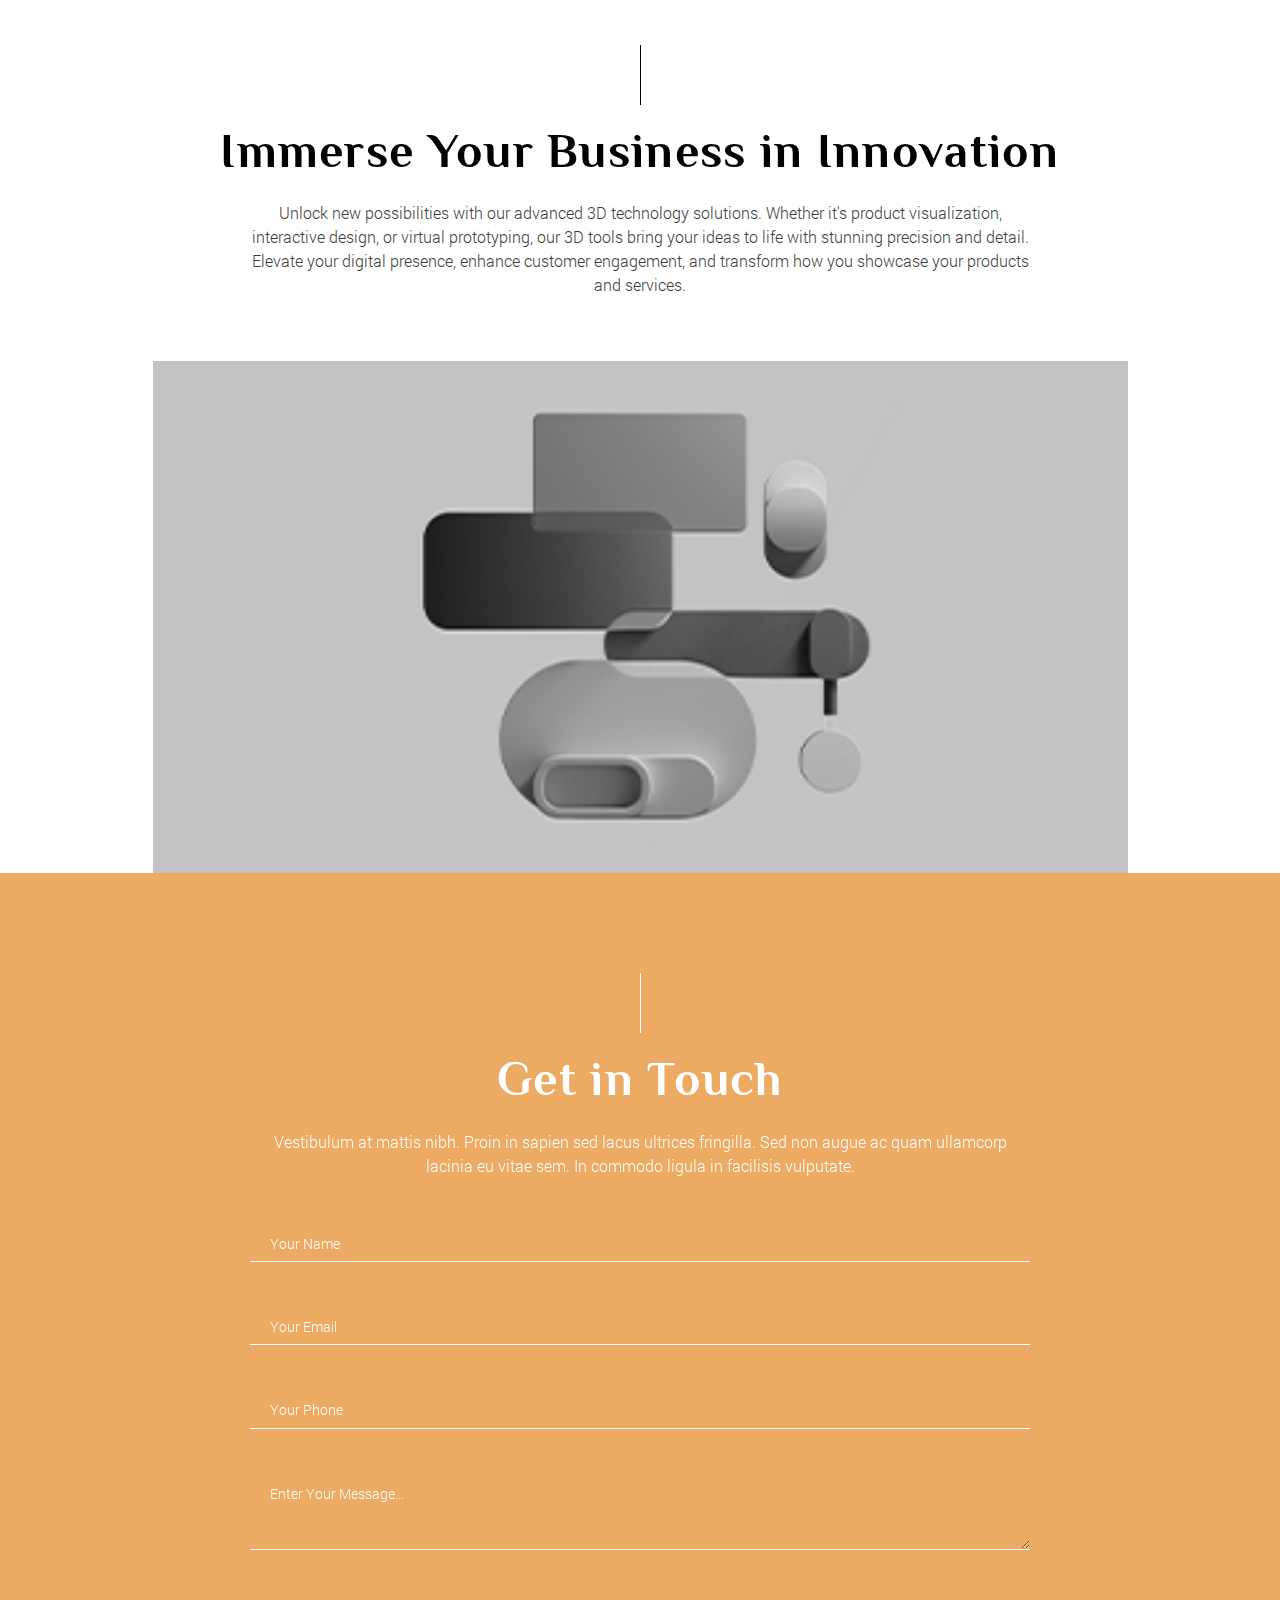
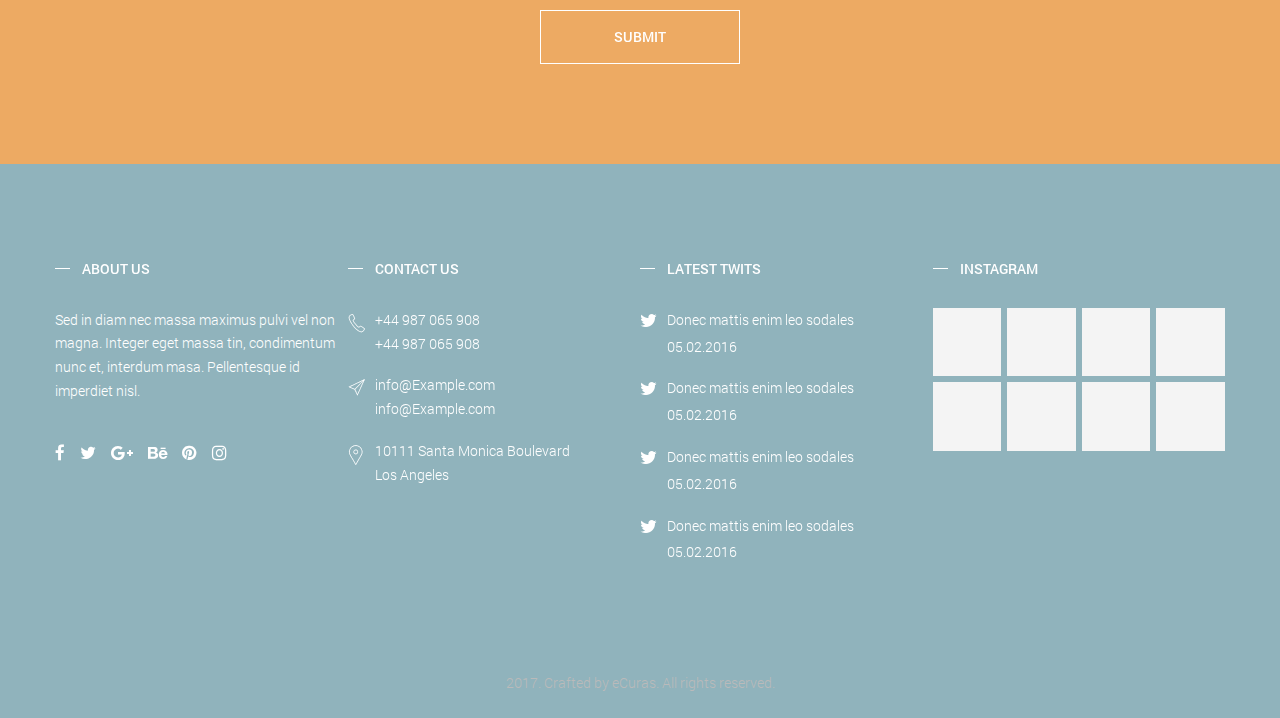
==== commit 08ad634f: "Last before press" ====
--- a/index.html
+++ b/index.html
@@ -39,14 +39,7 @@
 							<a href="index.html" class='active'>Home</a>
 							
 						</li>
-						<li>
-							<a href="#">Why Us</a>
-							
-						</li>
-						<li>
-							<a href="#">Our Services</a>
-							
-						</li>
+						
 						<li>
 							<a href="#">Login</a>
 						</li>
@@ -95,12 +88,16 @@
 		</div>
 
 		<header class="page-header page-header-image">
+			
 			<!-- Header nav -->
 			<div class="header-navigation">
+				
 				<div class="container">
+					
 					<div class="row">
+						
 						<div class="col-md-12">
-							<a href="bridget-home-image.html" class='logo'>
+							<a href="index.html" class='logo'>
 								<img src="img/Galaxy-inventory-logo-02.png" alt="">
 							</a>
 							<a href="#" class="menu-open">
@@ -120,14 +117,7 @@
 										<a href="index.html" class='active'>Home</a>
 										
 									</li>
-									<li>
-										<a href="#">Why Us</a>
-										
-									</li>
-									<li>
-										<a href="#">Our Services</a>
-										
-									</li>
+									
 									<li>
 										<a href="#">Login</a>
 									</li>
@@ -162,9 +152,16 @@
 		</header>
 
 		<section class="section-second">
+			
 			<div class="container-fluid">
-				<div class="row">
-					<div class="col-md-6 col-sm-12 picture"> <img src="img/Home-mapleFlow.png" alt=""></div>
+				
+				<div class="rowImage">
+					<div class="col-md-6 col-sm-12 picture">
+						<div class="column2345">
+							<img src="img/home/Image-02.png" alt="" style="width:100%">
+						  </div>
+						</div>
+						
 					<div class="col-md-6 col-sm-12 list-items">
 						<ul class='items'>
 							<li>
@@ -220,7 +217,7 @@
 						</div>
 					</div>
 					<div class="col-md-12 text-center">
-						<a href="bridget-about.html" class='button main-button'>Request a demo</a>
+						<a href="contact-us.html" class='button main-button'>Request a demo</a>
 					</div>
 				</div>
 			</div>
@@ -276,7 +273,8 @@
 					<div class="col-md-6">
 						<div class="row">
 							
-							<iframe width="600" height="600" src="https://www.youtube.com/watch?v=zH4s1H2pHyM&t=7s" frameborder="0" allow="accelerometer; autoplay; clipboard-write; encrypted-media; gyroscope; picture-in-picture" allowfullscreen></iframe>
+							<iframe width="800" height="650" src="https://www.youtube.com/embed/rIJwIrGRYAk?autoplay=1&mute=1">
+</iframe>
         </div>
 						</div>
 					</div>
@@ -334,68 +332,33 @@
 					<div class="row">
 						<div class="col-md-12">
 							<div class="section-title">Inventory</div>
-							<div class="section-navigation">
-								<nav>
-									<ul>
-										
-										<li>
-											<a href="#">ERP</a>
-										</li>
-									
-									</ul>
-								</nav>
-							</div>
+							
 						</div>
 					</div>
 				</div>
 			</header>
 			<div class="content fluid-4">
 				<div class="container-fluid">
+					<div class="row2345">
+						<div class="column2345">
+						  <img src="img/home/Image-02.png" alt="" style="width:100%">
+						</div>
+						<div class="column2345">
+						  <img src="img/home/Image-03.png" alt="" style="width:100%">
+						</div>
+						<div class="column2345">
+						  <img src="img/home/Image-04.png" alt="" style="width:100%">
+						</div>
+						<div class="column2345">
+							<img src="img/home/Image-05.png" alt="" style="width:100%">
+						  </div>
+					  </div>
+
 					<div class="row">
-						<div class="portfolio-items">
-							<a href='img/home/Image-02.png' class="portfolio-item">
-								<span class="item-content">
-									<img src="img/Image-02.png" alt="">
-								</span>
-							</a>
-							<a href='bridget-work-image.html' class="portfolio-item">
-								<span class="item-content">
-									<img src="img/Image-02.png" alt="">
-								</span>
-							</a>
-							<a href='bridget-work-image.html' class="portfolio-item">
-								<span class="item-content">
-									<img src="img/Image-01.png" alt="">
-								</span>
-							</a>
-							<a href='bridget-work-image.html' class="portfolio-item">
-								<span class="item-content">
-									<img src="img/Image-01.png" alt="">
-								</span>
-							</a>
-							<a href='bridget-work-image.html' class="portfolio-item">
-								<span class="item-content">
-									<img src="img/Image-01.png" alt="">
-								</span>
-							</a>
-							<a href='bridget-work-image.html' class="portfolio-item">
-								<span class="item-content">
-									<img src="img/Image-01.png" alt="">
-								</span>
-							</a>
-							<a href='bridget-work-image.html' class="portfolio-item">
-								<span class="item-content">
-									<img src="img/Image-01.png" alt="">
-								</span>
-							</a>
-							<a href='bridget-work-image.html' class="portfolio-item">
-								<span class="item-content">
-									<img src="img/Image-01.png" alt="">
-								</span>
-							</a>
-						</div>
-					</div>
-					
+						<div class="content-button text-center col-md-12">
+							<a href="bridget-portfolio-3-grid.html" class='button main-button'>View all work</a>
+						</div>
+					</div>
 				</div>
 			</div>
 		</section>
--- a/css/main.css
+++ b/css/main.css
@@ -68,6 +68,15 @@
 
 [hidden], template {
   display: none; }
+
+  .row2345 {
+    display: flex;
+  }
+  
+  .column2345 {
+    flex: 33.33%;
+    padding: 5px;
+  }
 
 a {
   background-color: transparent; }
@@ -314,6 +323,10 @@
 .row {
   margin-left: -15px;
   margin-right: -15px; }
+.rowImage{
+  background-image: url('img/Home-mapleFlow.png');
+  margin-left: 50px;
+  margin-right: 10px; };
 
 .col-xs-1, .col-sm-1, .col-md-1, .col-lg-1, .col-xs-2, .col-sm-2, .col-md-2, .col-lg-2, .col-xs-3, .col-sm-3, .col-md-3, .col-lg-3, .col-xs-4, .col-sm-4, .col-md-4, .col-lg-4, .col-xs-5, .col-sm-5, .col-md-5, .col-lg-5, .col-xs-6, .col-sm-6, .col-md-6, .col-lg-6, .col-xs-7, .col-sm-7, .col-md-7, .col-lg-7, .col-xs-8, .col-sm-8, .col-md-8, .col-lg-8, .col-xs-9, .col-sm-9, .col-md-9, .col-lg-9, .col-xs-10, .col-sm-10, .col-md-10, .col-lg-10, .col-xs-11, .col-sm-11, .col-md-11, .col-lg-11, .col-xs-12, .col-sm-12, .col-md-12, .col-lg-12 {
   position: relative;
@@ -7047,6 +7060,7 @@
       position: relative; }
       header.page-header.page-header-image .header-content a:hover {
         color: #90B3BC; }
+
         header.page-header.page-header-image .header-content a:hover::after {
           border-color: #90B3BC; }
       header.page-header.page-header-image .header-content a::after {
@@ -8182,8 +8196,9 @@
   section.section-contact .map,
   section.section-map .map {
     height: 500px;
+    width: 100%;
     background-color: #a0a0a0;
-    background-image: url("../img/map-marker.png");
+    background-image: url("../img/contact/map.png");
     background-repeat: no-repeat;
     background-position: center; }
   section.section-contact ul,
